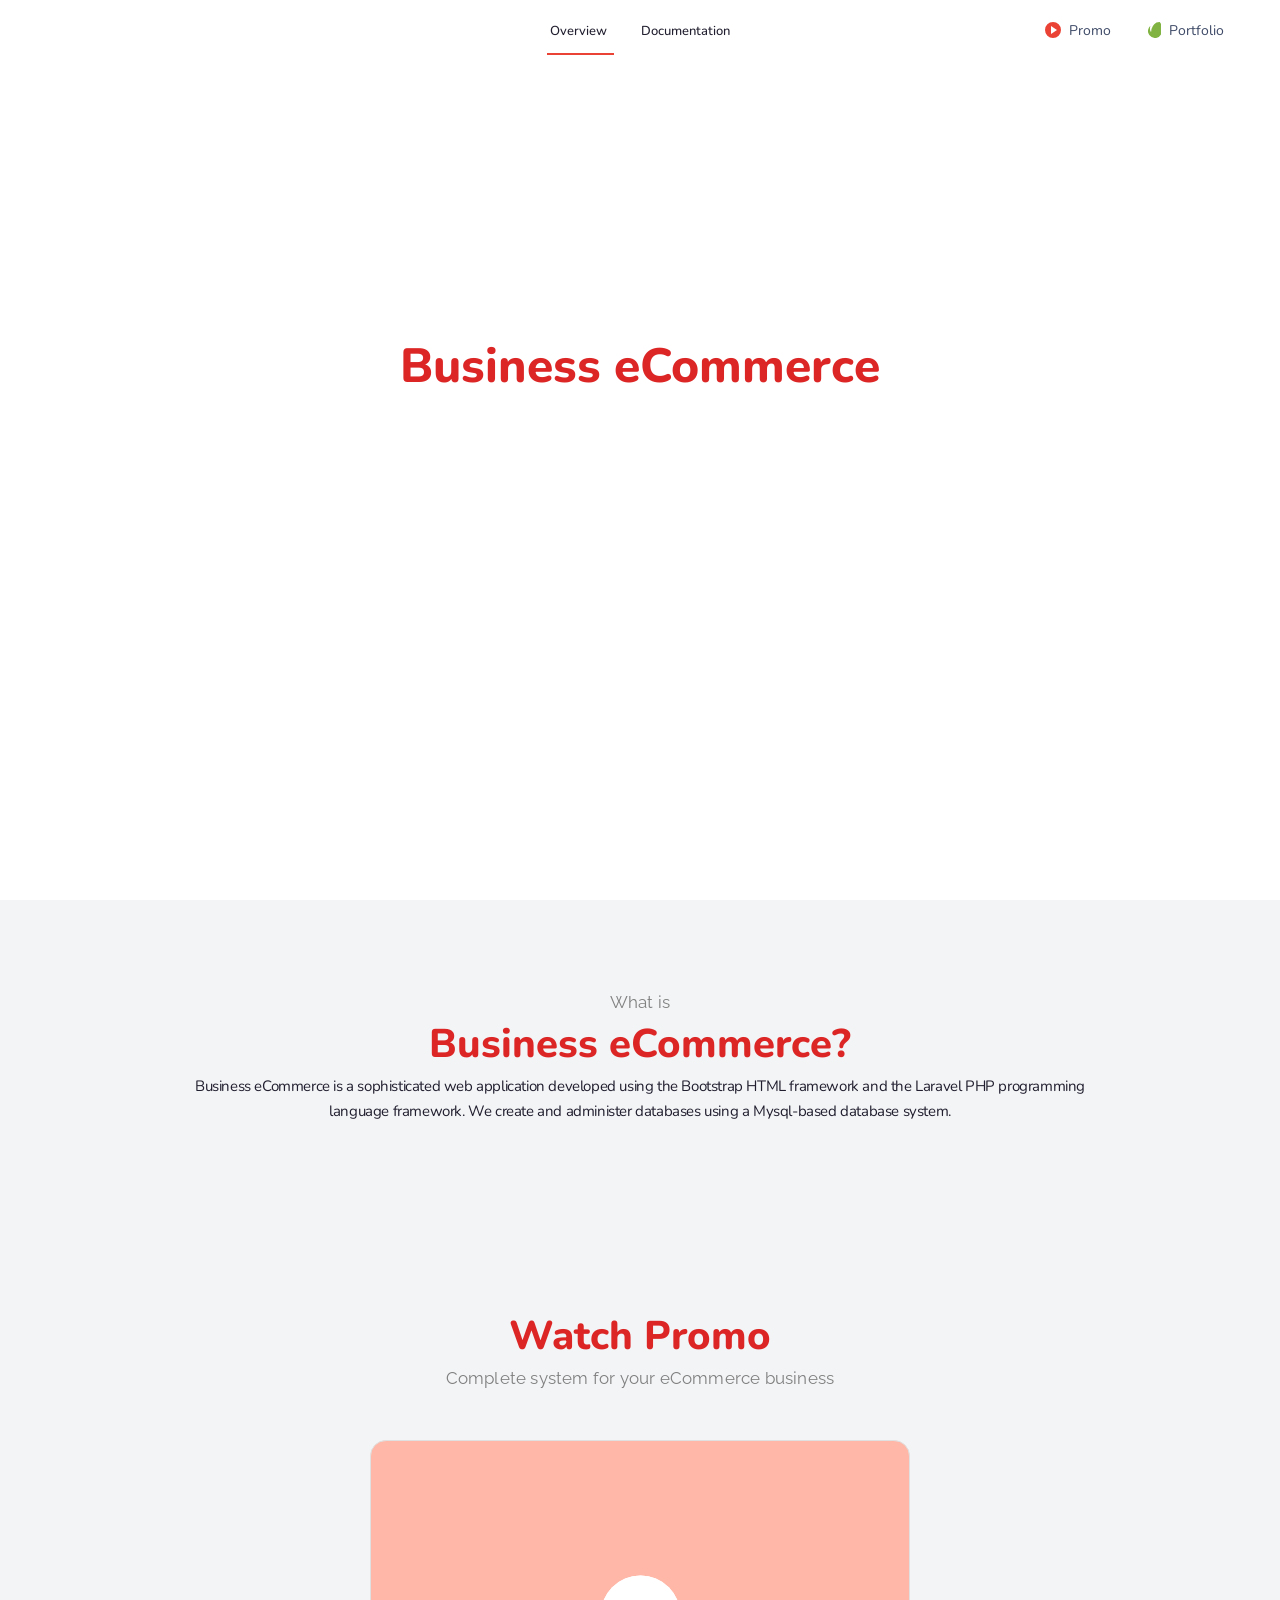
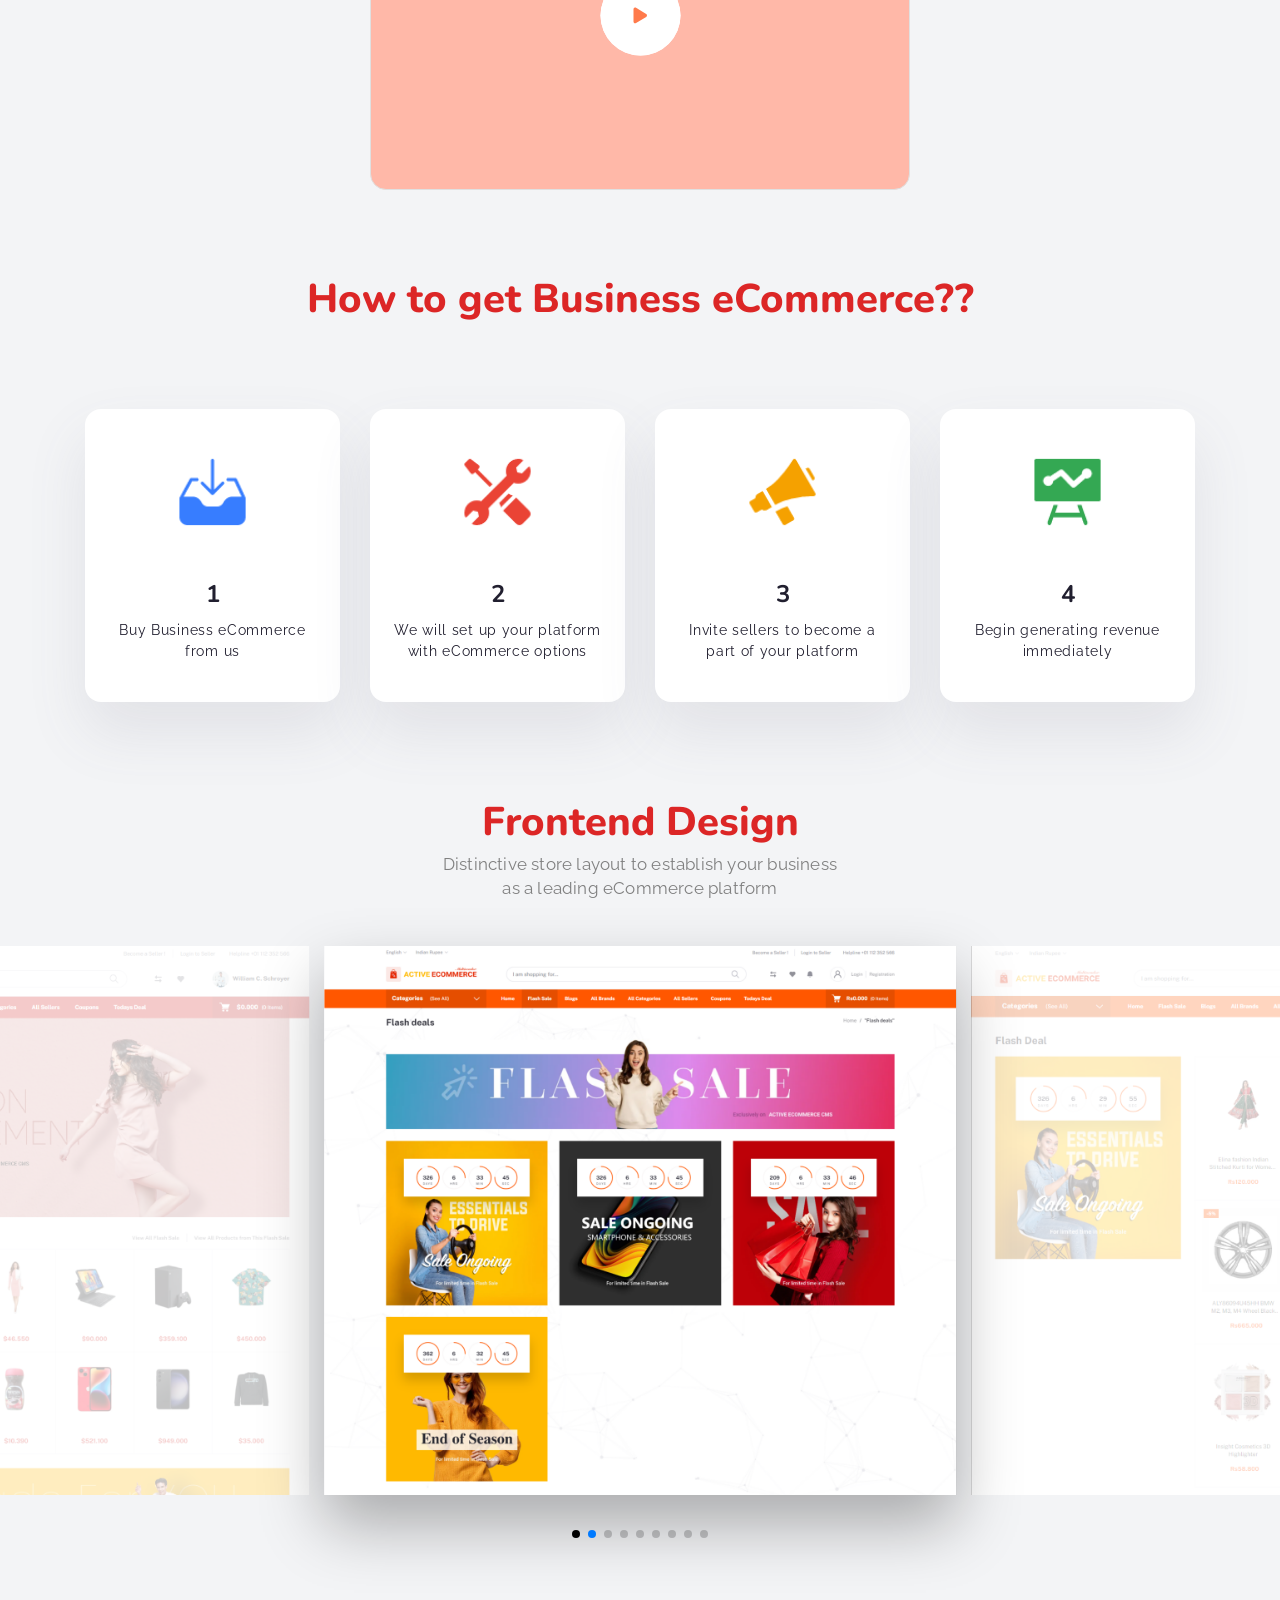
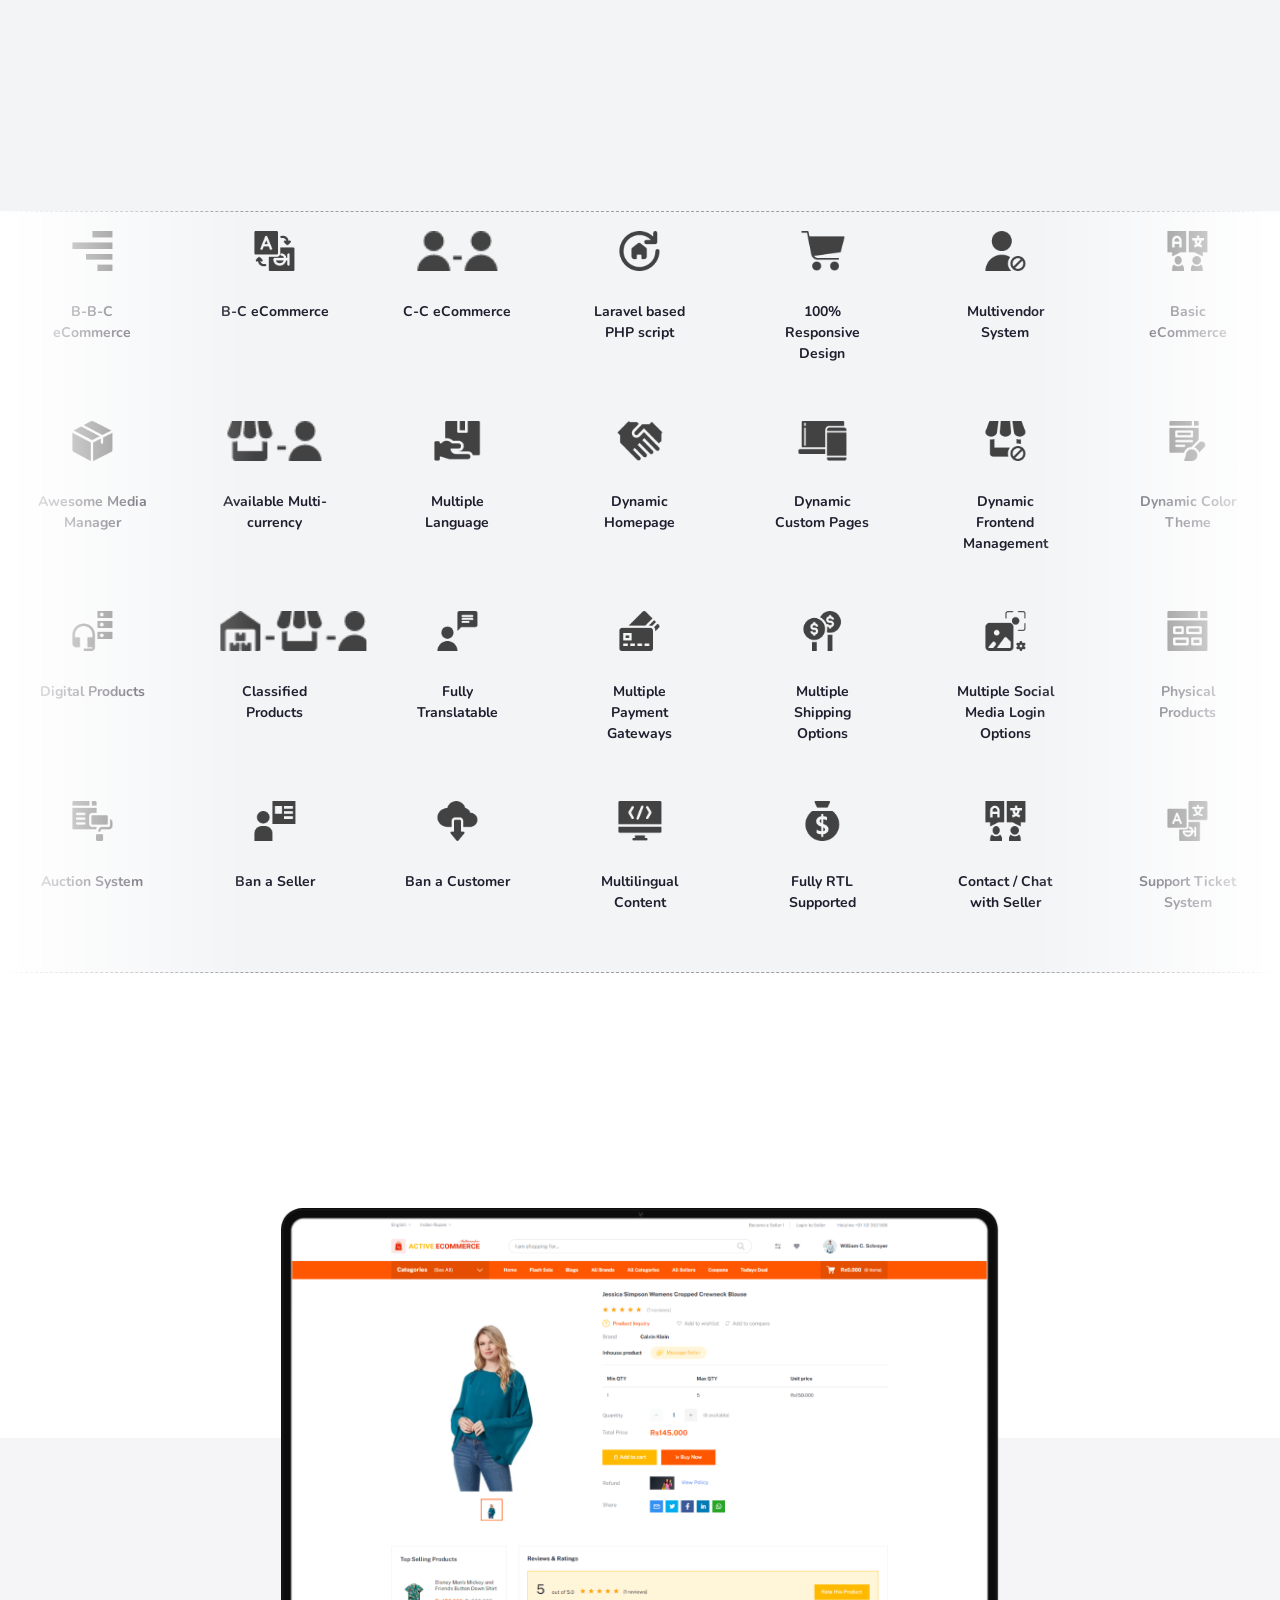
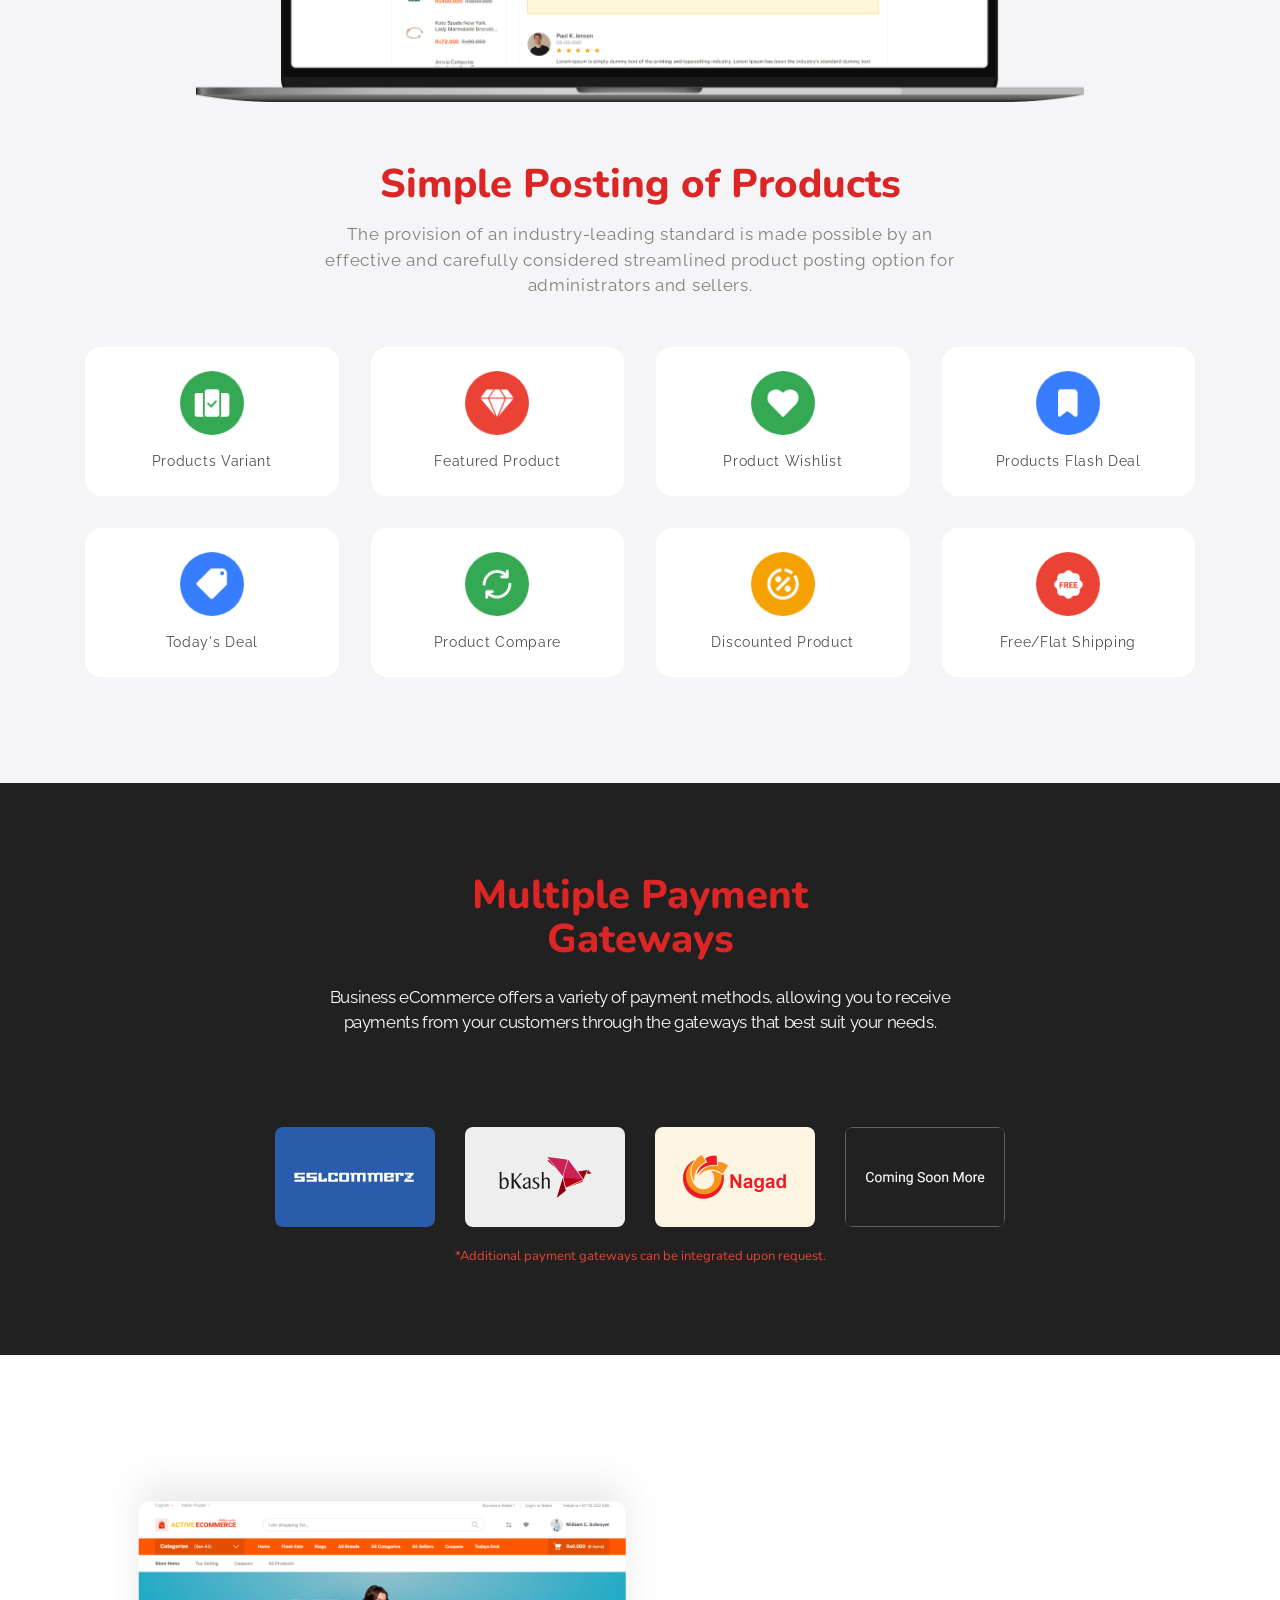
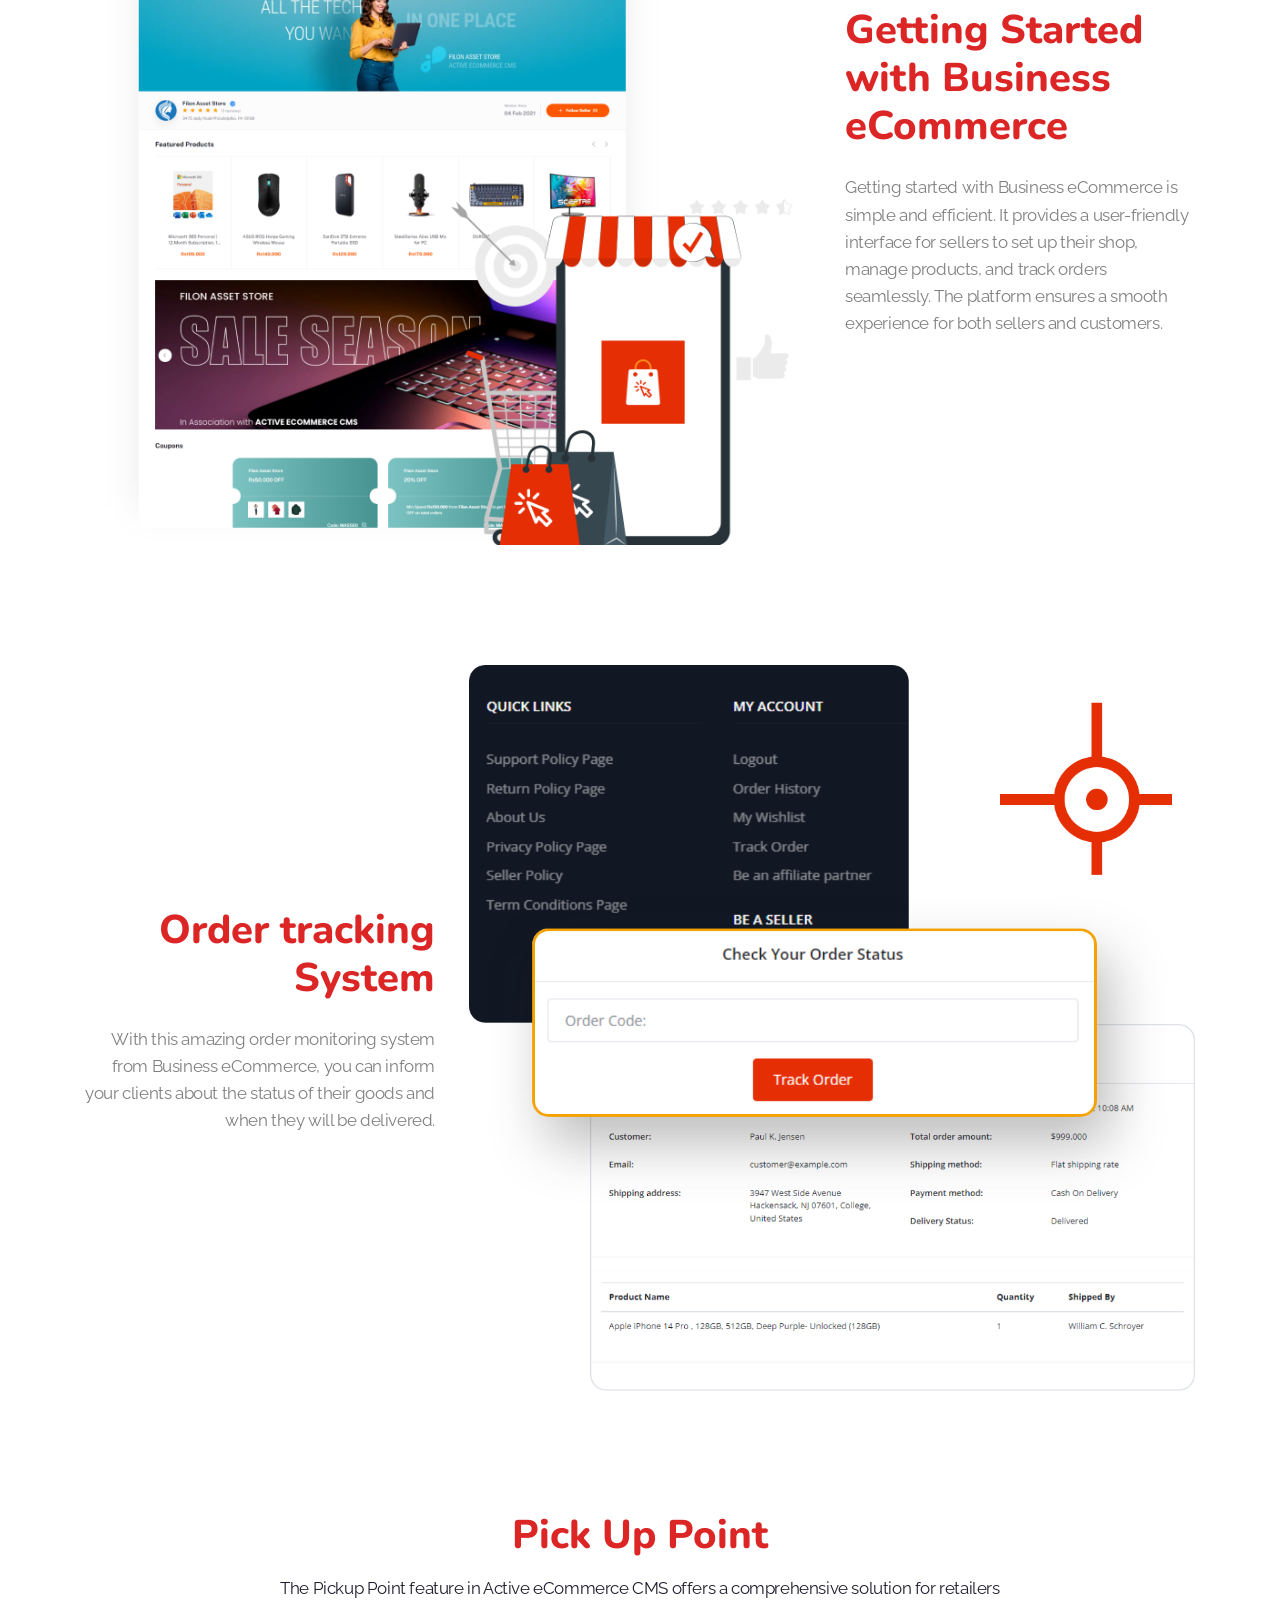
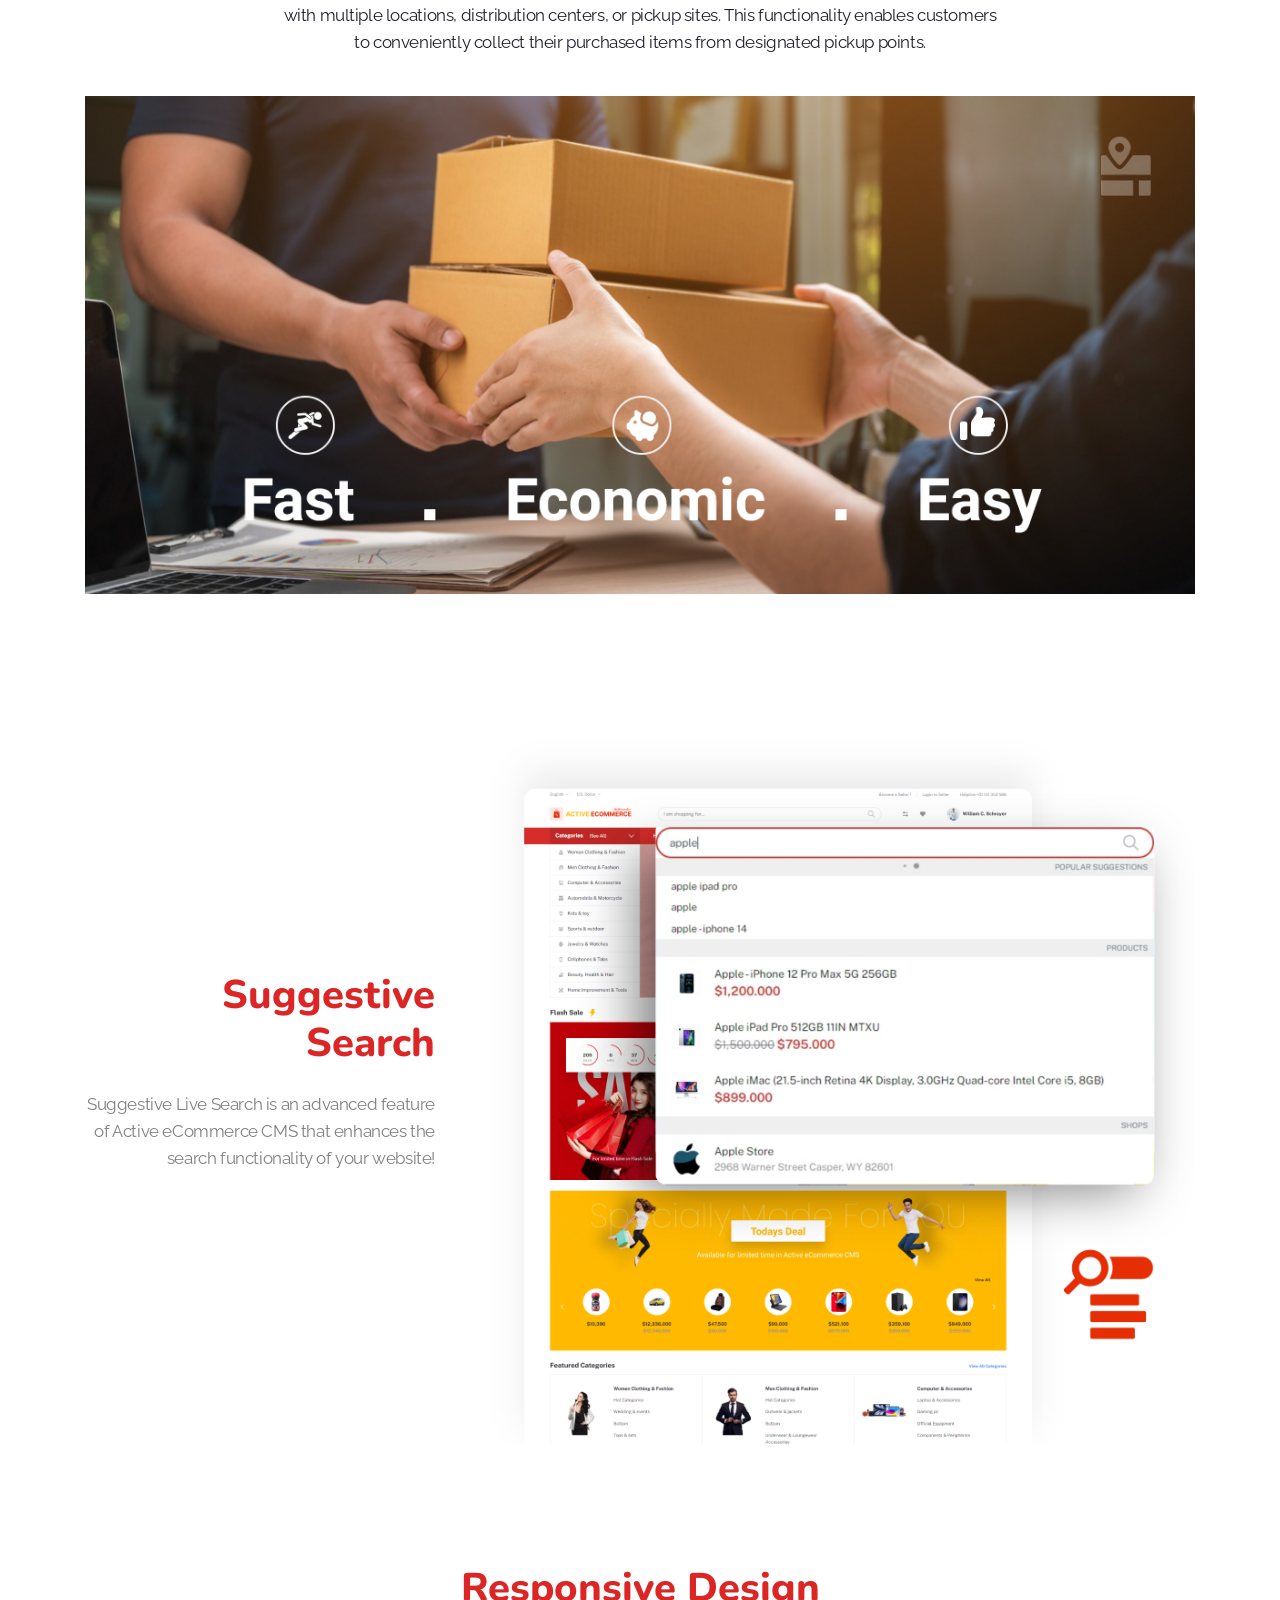
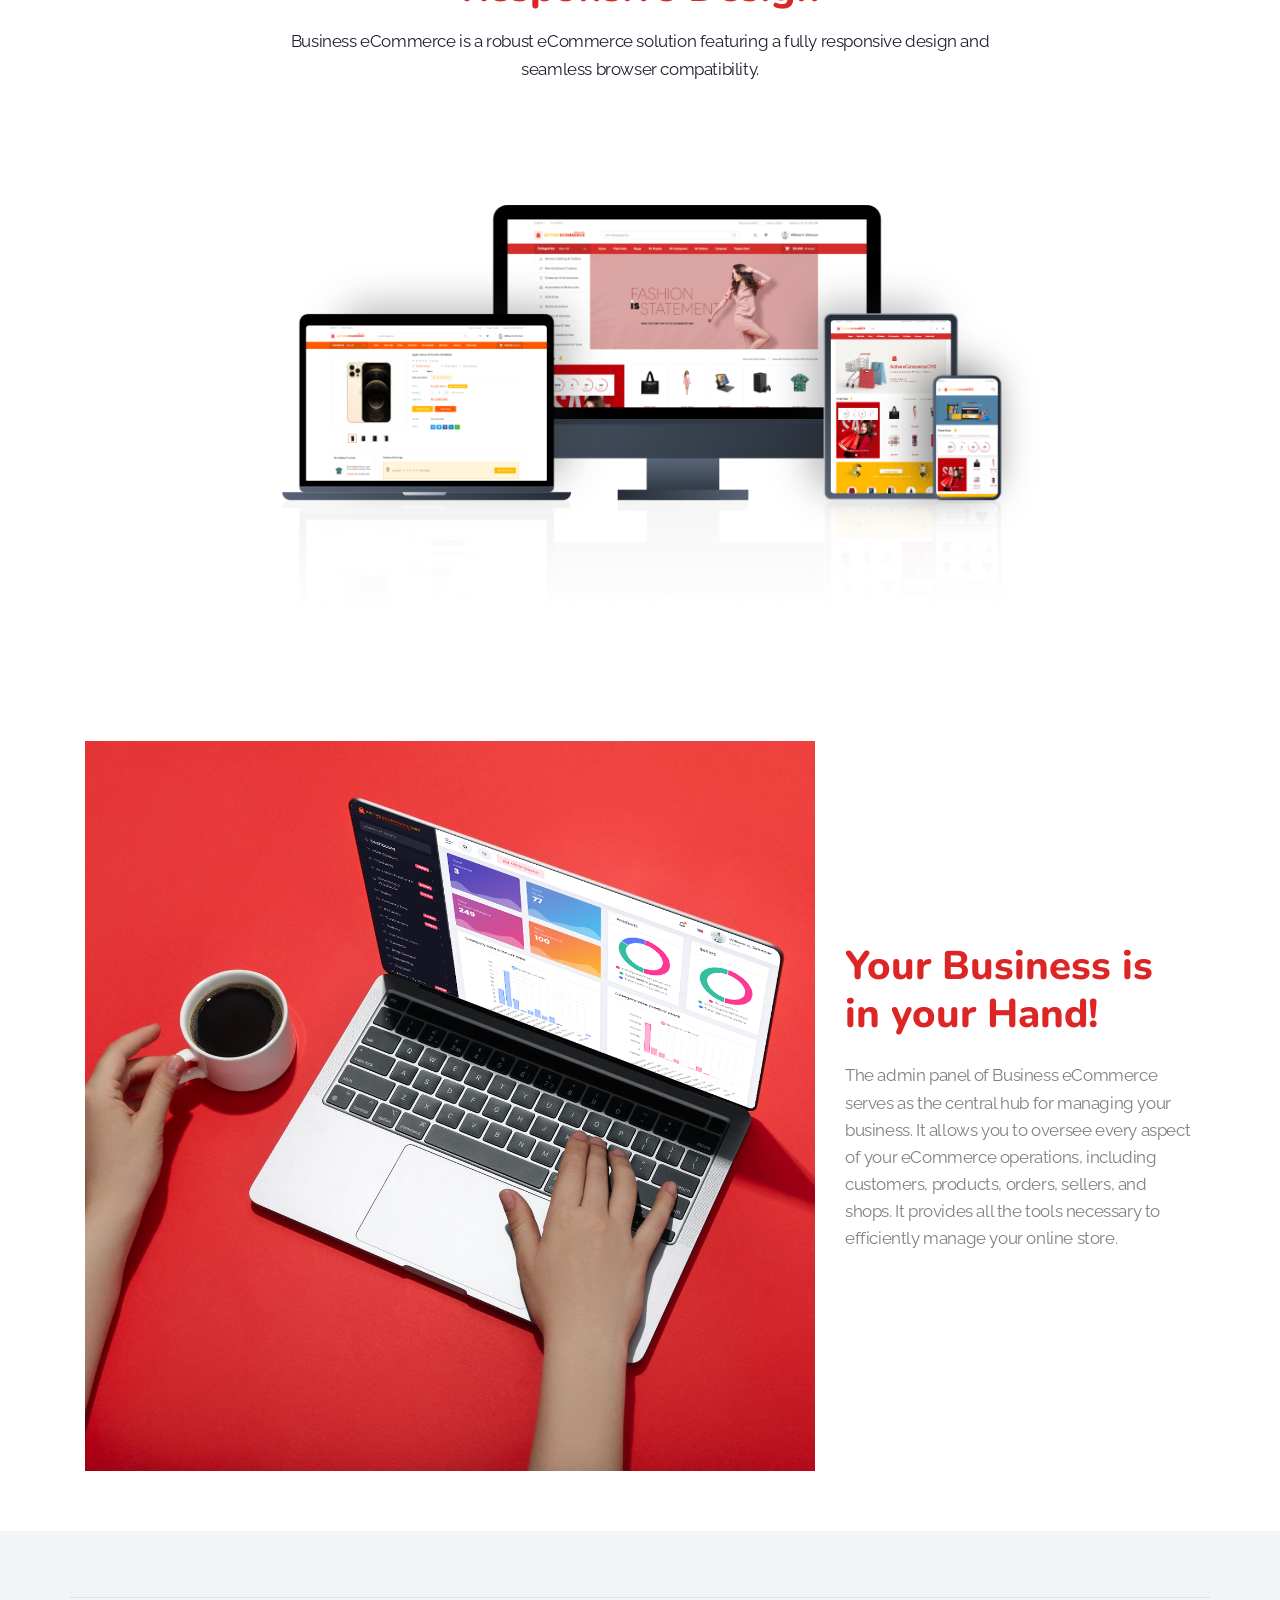
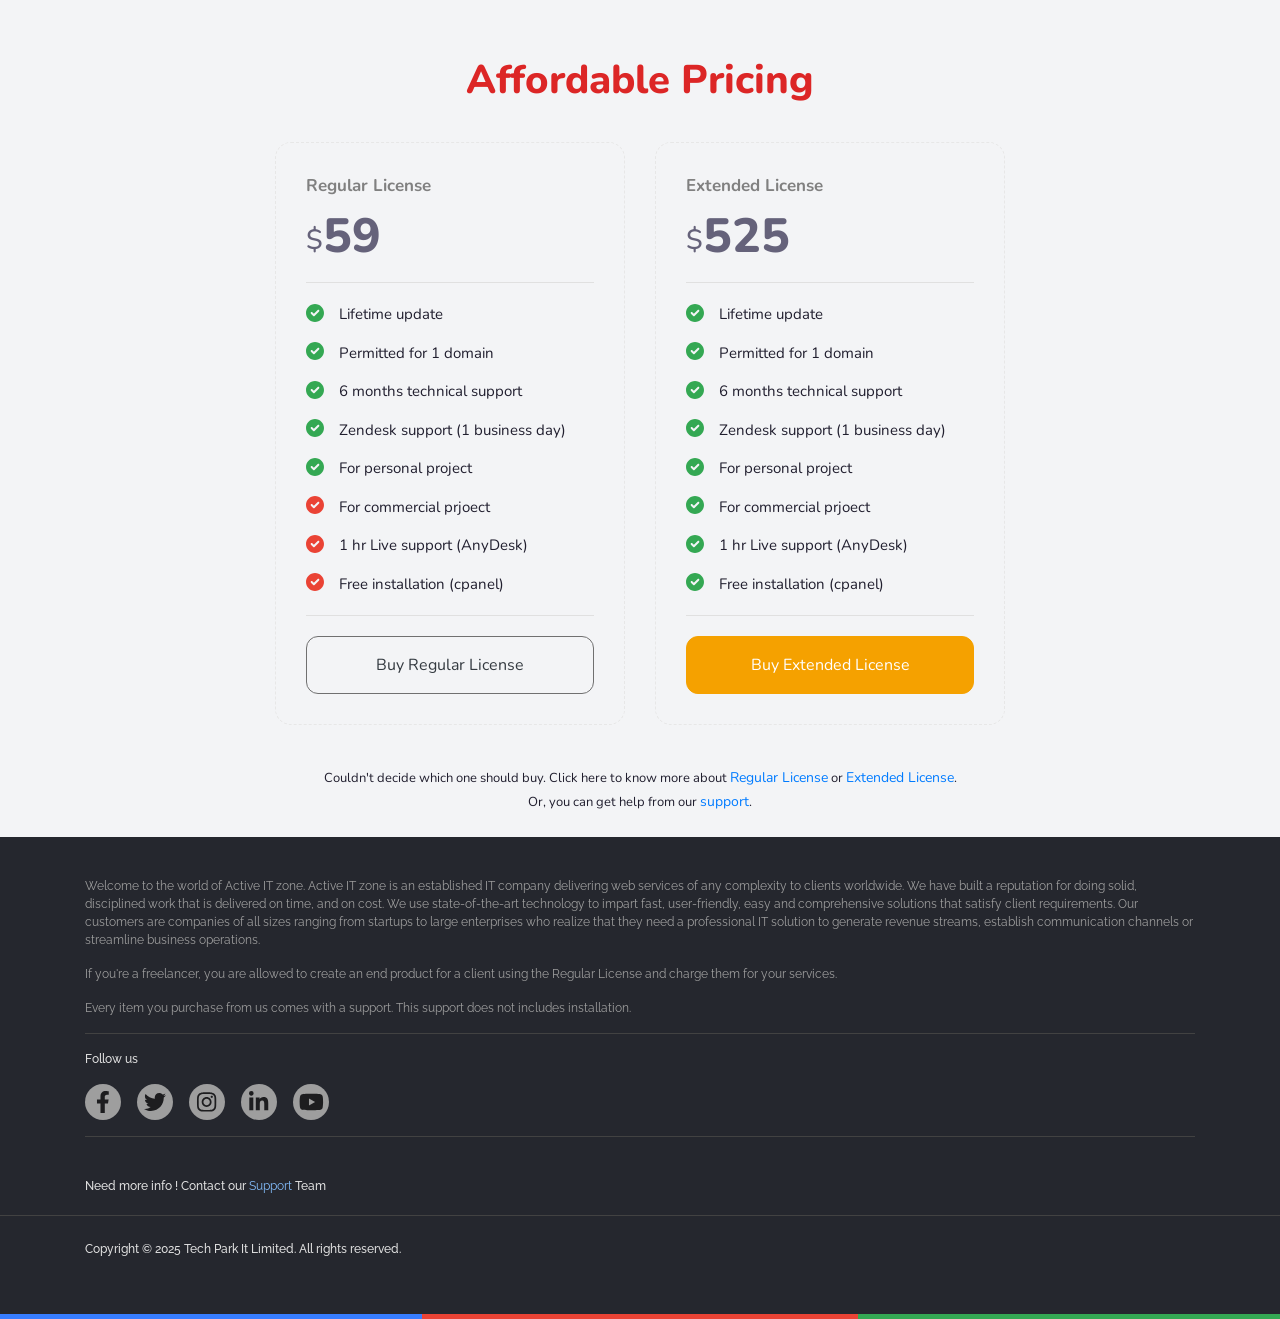
==== index.html @ ca8c9766 "initial setup" ====
<!DOCTYPE html>

<html lang="en" class="fontawesome-i2svg-active fontawesome-i2svg-complete">

<head>
    <meta http-equiv="Content-Type" content="text/html; charset=UTF-8" />

    <meta name="viewport" content="width=device-width, initial-scale=1" />

    <!-- CSRF Token -->
    <meta name="csrf-token" content="WWr9dkhHKT0YdRX4S2LRjfJMiNUWhkfVxGVMyxZu" />

    <title>Tech Park It</title>
    <!--Icon-->
   
    <link rel="icon" href="./assets/cropped-aiz-logo-32x32.png" sizes="32x32" />
    <link rel="icon" href="https://techparkit.org/fabicon.png" sizes="192x192" />
    <link rel="apple-touch-icon" href="https://techparkit.org/fabicon.png" />

    <!-- Fonts -->

   
    <!-- Styles -->
    <link rel="stylesheet" href="./assets/custom.css" />
    <!--Font Awesome-->
    <link rel="stylesheet" href="./assets/fontawesome.min.css" />
    <!--Swiper css-->
    <link rel="stylesheet" href="./assets/swiper-bundle.min.css" />
    <!--Slider css-->
    <link rel="stylesheet" href="./assets/slick.css" />
    <link rel="stylesheet" href="./assets/slick-theme.css" />
    <link rel="stylesheet" href="./assets/3d-slider.css" />
    <!--Animate css-->
    <link rel="stylesheet" href="./assets/animate.css" />
    <!--Bootstrap css-->
    <link rel="stylesheet" href="./assets/bootstrap.min.css" />
    <!--custom css-->
    <link rel="stylesheet" href="./assets/aiz-core.css" />
</head>

<body>
    <div id="app" class="d-flex flex-column min-vh-100" style="overflow-x: hidden">
        <!--Section Header [Start]-->
        <header class="header section-header">
            <!--Nav Content [Start]-->
            <div class="nav-div">
                <nav class="navbar navbar-expand-xl" id="header">
                    <div class="position-relative d-flex justify-content-between flex-grow-1">
                        <!-- Logo -->
                        <div class="d-flex justify-content-between flex-grow-1">
                            <div class="d-flex align-items-center">
                                <a class="navbar-brand" href="https://techparkit.org/">
                                    <img src="https://techparkit.org/frontend/assets/images/tech_park_it_logo/logo_big.png" alt="">
                                </a>
                            </div>
                            <button class="navbar-toggler" type="button" onclick="openNav()"
                                style="border: none !important">
                                <img src="./assets/bar.PNG" alt="" />
                            </button>
                        </div>
                        <!--Nav bar Middle Content-->
                        <div class="collapse navbar-collapse" id="navbarSupportedContent" style="
                            position: absolute;
                            top: 50%;
                            left: 50%;
                            -webkit-transform: translate(-50%, -50%);
                            transform: translate(-50%, -50%);
                            ">
                            <ul class="d-block product-menu mb-0">
                                <li class="d-inline selected">
                                    <a class="text-decoration-none fs-13 fw-500 text-dark"
                                        href="index.html">Overview</a>
                                </li>
        
                                <li class="d-inline">
                                    <a class="text-decoration-none fs-13 fw-500 text-dark"
                                        href="https://activeitzone.com/docs/active-ecommerce-cms">Documentation</a>
                                </li>
                            </ul>
                        </div>
                        <!--Nav bar end Content-->
                        <div class="navbar-end d-none d-xl-flex align-items-center">
                            <div class="navbar-item">
                                <ul class="navbar-nav">
                                    <!-- Profile -->

                                    <!-- Promo -->
                                    <li class="nav-item-right">
                                        <a href="https://www.youtube.com/embed/ZF0MiEyTWgs?si=LxE5G8aOAjYHDqof"
                                            class="nav-link-right promo play-video">
                                            <svg xmlns="http://www.w3.org/2000/svg" width="16" height="16"
                                                viewBox="0 0 16 16">
                                                <path id="Path_3084" data-name="Path 3084"
                                                    d="M8,0a8,8,0,1,0,8,8A8,8,0,0,0,8,0ZM6,4l6,4L6,12Z" fill="#ea4335"
                                                    style="isolation: isolate"></path>
                                            </svg>
                                            <span class="ml-2">Promo</span>
                                        </a>
                                    </li>
                                    <!-- Portfolio -->
                                    <li class="nav-item-right">
                                        <a target="_blank" href="https://techparkit.org/"
                                            class="nav-link-right portfolio">
                                            <svg xmlns="http://www.w3.org/2000/svg" width="13.993" height="16"
                                                viewBox="0 0 13.993 16">
                                                <path id="Path_2" data-name="Path 2"
                                                    d="M934.4,1969.733c-.47-.26-1.814-.1-3.43.4a11.339,11.339,0,0,0-5.377,9.344c-.031.109-.308-.014-.364-.048a6.511,6.511,0,0,1-.428-5.224c.119-.2-.27-.441-.339-.372a7.979,7.979,0,0,0-1.11,1.434,6.957,6.957,0,0,0,12.158,6.767c2.163-3.876.156-11.592-1.112-12.3Z"
                                                    transform="translate(-922.471 -1969.61)" fill="#80b341"
                                                    style="isolation: isolate"></path>
                                            </svg>
                                            <span class="ml-2">Portfolio</span>
                                        </a>
                                    </li>
                                    <!-- Support -->
                                </ul>
                            </div>
                        </div>
                    </div>
                </nav>
                
            </div>
            <!-- Nav Content [End]-->

            <!-- Side Nav [Start]-->
            <div class="sideNavPanel d-xl-none">
                <div class="sideNavContent">
                    <a href="javascript:void(0)" class="closebtn" onclick="closeNav()">×</a>
                    <ul class="navbar-nav mr-auto">
                        <li class="nav-item">
                            <a class="nav-link text-white fs-16 fw-400 play-video"
                                href="https://www.youtube.com/embed/zW6FwRsaxDk">Promo</a>
                        </li>
                        <li class="nav-item">
                            <a class="nav-link text-white fs-16 fw-400" target="_blank"
                                href="https://codecanyon.net/user/activeitzone/portfolio">Portfolio</a>
                        </li>
                        <li class="nav-item">
                            <a class="nav-link text-white fs-16 fw-400" target="_blank"
                                href="http://support.activeitzone.com/?_ga=2.151471801.1428946555.1664702597-663633015.1654070312&amp;_gl=1*a2x1xv*_ga*NjYzNjMzMDE1LjE2NTQwNzAzMTI.*_ga_X1XGT943P9*MTY2NDg2MjI4MS4yNy4xLjE2NjQ4NjM1MTMuMC4wLjA.">Support</a>
                        </li>
                        <li class="nav-item">
                            <a class="nav-link text-white fs-16 fw-400"
                                href="https://activeitzone.com/active-ecommerce-cms#">Profile</a>
                        </li>
                    </ul>
                </div>
            </div>
            <!-- Side Nav [End]-->

           
            <!--Baner Content [Start]-->
            <div class="content" style="
                background-image: url(https://activeitzone.com/uploads/all/MOeCE2OQ9InJUfeMDmhUofrpF31qDASw0VUB4fgU.jpg);
                background-size: cover;
                background-position: center center;
                background-repeat: no-repeat;
            ">
                <div class="baner-content">
                    <h4 class="fs-24 fw-500 wow fadeInDown" style="
                    line-height: 28px;
                    letter-spacing: 0.4px;
                    visibility: visible;
                    animation-name: fadeInDown;
                ">
                        MOST POWERFUL
                    </h4>
                    <h1 class="fs-48 fw-800 wow fadeInLeft" style="
                        text-transform: inherit;
                        line-height: 56px;
                        visibility: visible;
                        animation-name: fadeInLeft;
                        color: #dc2626;
                    ">
                        Business eCommerce
                    </h1>
                    <h3 class="fs-21 fw-500 wow fadeInUp" style="
                        text-transform: inherit;
                        padding-left: 5%;
                        padding-right: 5%;
                        line-height: 1.5;
                        letter-spacing: -0.4px;
                        visibility: visible;
                        animation-name: fadeInUp;
                    ">
                        An effective platform for becoming an eCommerce business owner
                    </h3>
                </div>
                <div class="banner-buttons">
                    <a target="_blank"
                        href="https://demo.activeitzone.com/ecommerce/?_ga=2.212193108.1304149677.1675238184-1713902016.1668489048&amp;_gl=1*1tuqy7p*_ga*MTcxMzkwMjAxNi4xNjY4NDg5MDQ4*_ga_X1XGT943P9*MTY3NTMxMTM5My4xNC4xLjE2NzUzMTM2NzkuMC4wLjA."
                        class="wow fadeInUp my-2 btn btn-outline" data-wow-delay=".3s" style="
                visibility: visible;
                animation-delay: 0.3s;
                animation-name: fadeInUp;
              ">Browse Frontend</a>
                    <a target="_blank"
                        href="https://demo.activeitzone.com/ecommerce/login?_ga=2.212193108.1304149677.1675238184-1713902016.1668489048&amp;_gl=1*1tuqy7p*_ga*MTcxMzkwMjAxNi4xNjY4NDg5MDQ4*_ga_X1XGT943P9*MTY3NTMxMTM5My4xNC4xLjE2NzUzMTM2NzkuMC4wLjA."
                        class="wow fadeInUp my-2 btn btn-outline" data-wow-delay=".3s" style="
                visibility: visible;
                animation-delay: 0.3s;
                animation-name: fadeInUp;
              ">Browse Admin</a>
                </div>
            </div>
            <!--Baner Content [End]-->
        </header>
        <!--Section Header [End]-->

        <main class="">
            <!--Section About [Start]-->
            <div class="section-product_intro" style="background-color: #f3f4f6;">
                <div class="container">
                    <h5 class="fw-400 fs-17 text-dark-regular text-center wow fadeInUp font-family-2" style="
                    line-height: 24px;
                    letter-spacing: 0.2px;
                    visibility: visible;
                    animation-name: fadeInUp;
                ">
                        What is
                    </h5>
                    <h1 class="fw-800 fs-40 text-center wow fadeInUp mt-2" 
                    style="
                        line-height: 44px;
                        letter-spacing: 0px;
                        visibility: visible;
                        color: #dc2626 ;
                        animation-name: fadeInUp;
                    ">
                        Business eCommerce?
                    </h1>
                    <div class="row justify-content-center">
                        <div class="col-md-10">
                            <p class="fw-400 fs-15 text-dark text-center"
                                style="line-height: 25px; letter-spacing: -0.4px">
                                Business eCommerce is a sophisticated web application developed using the Bootstrap HTML framework and the Laravel PHP programming language framework.  We create and administer databases using a Mysql-based database system.
                            </p>
                        </div>
                    </div>
                    <div class="row justify-content-center align-items-center">
                        <div class="col-lg-8 col-md-10">
                            <img src="https://activeitzone.com/uploads/all/MOeCE2OQ9InJUfeMDmhUofrpF31qDASw0VUB4fgU.jpg" alt="" class="w-100" />
                        </div>
                    </div>
                    <div class="watch-promo" style="margin-top: 150px">
                        <h1 class="fw-800 fs-40 text-center wow fadeInUp" style="
                        line-height: 44px;
                        letter-spacing: 0px;
                        visibility: visible;
                        color: #dc2626;
                        animation-name: fadeInUp;
                        ">
                            Watch Promo
                        </h1>
                        <h5 class="fw-400 fs-17 text-dark-regular text-center wow fadeInUp font-family-2" style="
                  line-height: 24px;
                  letter-spacing: 0.2px;
                  visibility: visible;
                  animation-name: fadeInUp;
                ">
                            Complete system for your eCommerce business
                        </h5>
                        <div class="row justify-content-center" style="margin-top: 50px">
                            <div class="col-md-7">
                                <div class="liquid-img-group-img-container w-100">
                                    <div class="liquid-img-group-content content-floated-mid">
                                        <a href="https://www.youtube.com/embed/98A6tCF6Pa0"
                                            class="btn btn-naked btn-promo play-video">
                                            <span>
                                                <span class="btn-icon"><svg class="svg-inline--fa fa-play"
                                                        aria-hidden="true" focusable="false" data-prefix="fas"
                                                        data-icon="play" role="img" xmlns="http://www.w3.org/2000/svg"
                                                        viewBox="0 0 384 512" data-fa-i2svg="">
                                                        <path fill="currentColor"
                                                            d="M361 215C375.3 223.8 384 239.3 384 256C384 272.7 375.3 288.2 361 296.1L73.03 472.1C58.21 482 39.66 482.4 24.52 473.9C9.377 465.4 0 449.4 0 432V80C0 62.64 9.377 46.63 24.52 38.13C39.66 29.64 58.21 29.99 73.03 39.04L361 215z">
                                                        </path>
                                                    </svg><!-- <i class="fa fa-play"></i> Font Awesome fontawesome.com --></span>
                                            </span>
                                        </a>
                                    </div>
                                    <div class="liquid-img-container-inner"></div>
                                </div>
                            </div>
                        </div>
                    </div>
                    <div class="getting-instruction" style="margin-top: 30px">
                        <h1 class="fw-800 fs-40 text-center wow fadeInUp" style="
                        margin: 80px 0px;
                        line-height: 44px;
                        color: #dc2626;
                        visibility: visible;
                        animation-name: fadeInUp;
                        ">
                            How to get Business eCommerce??
                        </h1>
                        <div class="row">
                            <div class="col-lg-3 col-md-6 py-2">
                                <div class="getting-instruction-details text-center p-4">
                                    <img src="./assets/nmQFRDQ49W41tFUZ634Z8PLicxxhavrnOuKmUysX.png" alt=""
                                        class="w-100" />
                                    <p class="fs-24 fw-700 text-dark mt-4 mb-2">1</p>
                                    <p class="fs-14 fw-400 text-dark font-family-2"
                                        style="line-height: 1.5; letter-spacing: 0.7px">
                                        Buy Business eCommerce from us
                                    </p>
                                </div>
                            </div>
                            <div class="col-lg-3 col-md-6 py-2">
                                <div class="getting-instruction-details text-center p-4">
                                    <img src="./assets/qkA7NPgdYVKhpxp3lF6XW1MMkNJFftAEe8xLYwiC.png" alt=""
                                        class="w-100" />
                                    <p class="fs-24 fw-700 text-dark mt-4 mb-2">2</p>
                                    <p class="fs-14 fw-400 text-dark font-family-2"
                                        style="line-height: 1.5; letter-spacing: 0.7px">
                                        We will set up your platform with eCommerce options
                                    </p>
                                </div>
                            </div>
                            <div class="col-lg-3 col-md-6 py-2">
                                <div class="getting-instruction-details text-center p-4">
                                    <img src="./assets/FJkGmCvJMoeXnkNiVMF0VkZZHACHjx0nArMgCMFr.png" alt=""
                                        class="w-100" />
                                    <p class="fs-24 fw-700 text-dark mt-4 mb-2">3</p>
                                    <p class="fs-14 fw-400 text-dark font-family-2"
                                        style="line-height: 1.5; letter-spacing: 0.7px">
                                        Invite sellers to become a part of your platform
                                    </p>
                                </div>
                            </div>
                            <div class="col-lg-3 col-md-6 py-2">
                                <div class="getting-instruction-details text-center p-4">
                                    <img src="./assets/ftEyuWHBNoB79B7KYkDBNEtGY3vfhQKQmecGnnRj.png" alt=""
                                        class="w-100" />
                                    <p class="fs-24 fw-700 text-dark mt-4 mb-2">4</p>
                                    <p class="fs-14 fw-400 text-dark font-family-2"
                                        style="line-height: 1.5; letter-spacing: 0.7px">
                                        Begin generating revenue immediately
                                    </p>
                                </div>
                            </div>
                        </div>
                    </div>
                </div>
            </div>
            <!--Section About [End]-->
            
            <!--Section Frontend Design [Start]-->
            <div class="section-frontend-design" style="background-color: #f3f4f6;">
                <h1 class="fw-800 fs-40 text-center wow fadeInDown" style="
              line-height: 44px;
              letter-spacing: 0px;
              color: #dc2626;
              visibility: visible;
              animation-name: fadeInDown;
            ">
                    Frontend Design
                </h1>
                <div class="row justify-content-center">
                    <div class="col-md-4">
                        <p class="fw-400 fs-17 text-dark-regular text-center wow fadeInUp font-family-2" style="
                  line-height: 24px;
                  letter-spacing: 0.2px;
                  visibility: visible;
                  animation-name: fadeInUp;
                ">
                            Distinctive store layout to establish your business as a leading eCommerce platform
                        </p>
                    </div>
                </div>
                <div class="frontend-design-slider">
                    <!-- Slider main container -->
                    <div class="swiper swiper-initialized swiper-horizontal swiper-pointer-events">
                        <!-- Additional required wrapper -->
                        <div class="swiper-wrapper" id="swiper-wrapper-4191dbb5969f39fa" aria-live="off" style="
                  transition-duration: 1200ms;
                  transform: translate3d(-2400px, 0px, 0px);
                ">
                            <div class="swiper-slide swiper-slide-duplicate" data-swiper-slide-index="7"
                                style="width: 945px; margin-right: 15px" role="group" aria-label="8 / 9">
                                <figure>
                                    <img src="./assets/DL23KKPIAIz5M0Sc9ujUjH3i8RQJK7sx4DjtcI8X.webp" alt="" />
                                </figure>
                            </div>
                            <div class="swiper-slide swiper-slide-duplicate" data-swiper-slide-index="8"
                                style="width: 945px; margin-right: 15px" role="group" aria-label="9 / 9">
                                <figure>
                                    <img src="./assets/hN1ca2V684A95hUizM8rzOWOvQiXURXy7o5od4jF.webp" alt="" />
                                </figure>
                            </div>
                            <!-- Slides -->
                            <div class="swiper-slide swiper-slide-prev" data-swiper-slide-index="0"
                                style="width: 945px; margin-right: 15px" role="group" aria-label="1 / 9">
                                <figure>
                                    <img src="./assets/Tnr4xZfrRxkfrsW5DyK0BxpdBXWYYylmDBsN36t1.webp" alt="" />
                                </figure>
                            </div>
                            <div class="swiper-slide swiper-slide-active" data-swiper-slide-index="1"
                                style="width: 945px; margin-right: 15px" role="group" aria-label="2 / 9">
                                <figure>
                                    <img src="./assets/xmONX2KqXGKnkV1KkCe9HRNrX4jolzgOKrqKCAy7.webp" alt="" />
                                </figure>
                            </div>
                            <div class="swiper-slide swiper-slide-next" data-swiper-slide-index="2"
                                style="width: 945px; margin-right: 15px" role="group" aria-label="3 / 9">
                                <figure>
                                    <img src="./assets/d7QDgucDDhYchrZeqPNFfWZZA299th5MtWJrgqfQ.webp" alt="" />
                                </figure>
                            </div>
                            <div class="swiper-slide" data-swiper-slide-index="3"
                                style="width: 945px; margin-right: 15px" role="group" aria-label="4 / 9">
                                <figure>
                                    <img src="./assets/b2DE2nE0pCZqDDBX3cEvDs3qIJtEQvgLXXODYue3.webp" alt="" />
                                </figure>
                            </div>
                            <div class="swiper-slide" data-swiper-slide-index="4"
                                style="width: 945px; margin-right: 15px" role="group" aria-label="5 / 9">
                                <figure>
                                    <img src="./assets/ocpMo4c1ZRYkk4EJvYj2ckZUiJBDwpkh9jp3rHxG.webp" alt="" />
                                </figure>
                            </div>
                            <div class="swiper-slide" data-swiper-slide-index="5"
                                style="width: 945px; margin-right: 15px" role="group" aria-label="6 / 9">
                                <figure>
                                    <img src="./assets/wSqKlLjpJuHkQUsevVyux7qOOTSJX3Z3mX4NGnga.webp" alt="" />
                                </figure>
                            </div>
                            <div class="swiper-slide" data-swiper-slide-index="6"
                                style="width: 945px; margin-right: 15px" role="group" aria-label="7 / 9">
                                <figure>
                                    <img src="./assets/IrMk8viPVBXLlSPfF53vc6OyY6bgx7S9M1jfDQaC.webp" alt="" />
                                </figure>
                            </div>
                            <div class="swiper-slide" data-swiper-slide-index="7"
                                style="width: 945px; margin-right: 15px" role="group" aria-label="8 / 9">
                                <figure>
                                    <img src="./assets/DL23KKPIAIz5M0Sc9ujUjH3i8RQJK7sx4DjtcI8X.webp" alt="" />
                                </figure>
                            </div>
                            <div class="swiper-slide" data-swiper-slide-index="8"
                                style="width: 945px; margin-right: 15px" role="group" aria-label="9 / 9">
                                <figure>
                                    <img src="./assets/hN1ca2V684A95hUizM8rzOWOvQiXURXy7o5od4jF.webp" alt="" />
                                </figure>
                            </div>
                            <div class="swiper-slide swiper-slide-duplicate swiper-slide-duplicate-prev"
                                data-swiper-slide-index="0" style="width: 945px; margin-right: 15px" role="group"
                                aria-label="1 / 9">
                                <figure>
                                    <img src="./assets/Tnr4xZfrRxkfrsW5DyK0BxpdBXWYYylmDBsN36t1.webp" alt="" />
                                </figure>
                            </div>
                            <div class="swiper-slide swiper-slide-duplicate swiper-slide-duplicate-active"
                                data-swiper-slide-index="1" role="group" aria-label="2 / 9"
                                style="width: 945px; margin-right: 15px">
                                <figure>
                                    <img src="./assets/xmONX2KqXGKnkV1KkCe9HRNrX4jolzgOKrqKCAy7.webp" alt="" />
                                </figure>
                            </div>
                        </div>
                        <div class="swiper-pagination swiper-pagination-clickable swiper-pagination-bullets swiper-pagination-horizontal"
                            style="bottom: -50px !important">
                            <span class="swiper-pagination-bullet" tabindex="0" role="button"
                                aria-label="Go to slide 1"></span><span
                                class="swiper-pagination-bullet swiper-pagination-bullet-active" tabindex="0"
                                role="button" aria-label="Go to slide 2" aria-current="true"></span><span
                                class="swiper-pagination-bullet" tabindex="0" role="button"
                                aria-label="Go to slide 3"></span><span class="swiper-pagination-bullet" tabindex="0"
                                role="button" aria-label="Go to slide 4"></span><span class="swiper-pagination-bullet"
                                tabindex="0" role="button" aria-label="Go to slide 5"></span><span
                                class="swiper-pagination-bullet" tabindex="0" role="button"
                                aria-label="Go to slide 6"></span><span class="swiper-pagination-bullet" tabindex="0"
                                role="button" aria-label="Go to slide 7"></span><span class="swiper-pagination-bullet"
                                tabindex="0" role="button" aria-label="Go to slide 8"></span><span
                                class="swiper-pagination-bullet" tabindex="0" role="button"
                                aria-label="Go to slide 9"></span>
                        </div>
                        <span class="swiper-notification" aria-live="assertive" aria-atomic="true"></span>
                    </div>
                </div>
            </div>
            <!--Section Frontend Design [End]-->

            <!--Section Core Features Design [Strat]-->
            <div class="section-core-features" style="margin-bottom: 465px; background-color: #f3f4f6;" >
                <h1 class="fw-800 fs-40 text-center wow fadeInDown" style="
              line-height: 44px;
              letter-spacing: 0px;
              visibility: visible;
              color: #dc2626;
              animation-name: fadeInDown;
            ">
                    Core Features
                </h1>
                <div class="row justify-content-center">
                    <div class="col-md-4">
                        <p class="fw-400 fs-17 text-dark-regular text-center wow fadeInUp font-family-2" style="
                  line-height: 24px;
                  letter-spacing: 0.2px;
                  visibility: visible;
                  animation-name: fadeInUp;
                ">The standard multivendor system has distinctive features and a beautifully styled UI.
                        </p>
                    </div>
                </div>
                <div class="features">
                    <!-- Slider main container -->
                    <div class="swiper-features swiper-initialized swiper-horizontal swiper-pointer-events">
                        <!-- Additional required wrapper -->
                        <div class="swiper-wrapper" id="swiper-wrapper-03986c65b2a520c9" aria-live="off" style="
                  transform: translate3d(-3806px, 0px, 0px);
                  transition-duration: 0ms;
                ">
                            <div class="swiper-slide swiper-slide-duplicate" data-swiper-slide-index="0"
                                style="width: 271.857px" role="group" aria-label="1 / 7">
                                <div class="slide-box">
                                    <img src="./assets/GKiItyzSxHFYbBWswcg7l45II6cYYgQ50mDQrKfU.png" alt="" />
                                    <p class="fs-14 fw-700 text-center">Basic eCommerce</p>
                                </div>
                                <div class="slide-box">
                                    <img src="./assets/M3aHJprPPZRcdb87jd4HKaxnBfW1tCpdqX2X6zoQ.png" alt="" />
                                    <p class="fs-14 fw-700 text-center">Dynamic Color Theme</p>
                                </div>
                                <div class="slide-box">
                                    <img src="./assets/SeqlPUOsnUkWMOl4CWtgbWnVsouCX3WehtIMRmZO.png" alt="" />
                                    <p class="fs-14 fw-700 text-center">Physical Products</p>
                                </div>
                                <div class="slide-box">
                                    <img src="./assets/s8HBEuMwXevXBCqyescMQ6PrxcQ0Udibh1tWywBW.png" alt="" />
                                    <p class="fs-14 fw-700 text-center">
                                        Support Ticket System
                                    </p>
                                </div>
                            </div>
                            <div class="swiper-slide swiper-slide-duplicate" data-swiper-slide-index="1"
                                style="width: 271.857px" role="group" aria-label="2 / 7">
                                <div class="slide-box">
                                    <img src="./assets/UzteazvsQ9ne4ptaSfYuoHyTOsnLTjLL08uA3WBp.png" alt="" />
                                    <p class="fs-14 fw-700 text-center">B-B-C eCommerce</p>
                                </div>
                                <div class="slide-box">
                                    <img src="./assets/FY3iSYf9c3PDjvGrtSv5fQYgRIvbC7rUIPacT4XI.png" alt="" />
                                    <p class="fs-14 fw-700 text-center">
                                        Awesome Media Manager
                                    </p>
                                </div>
                                <div class="slide-box">
                                    <img src="./assets/WYaTBoK7yo6sk0HWaj2vbdLzBJ6HHuG4bOFs8DZR.png" alt="" />
                                    <p class="fs-14 fw-700 text-center">Digital Products</p>
                                </div>
                                <div class="slide-box">
                                    <img src="./assets/mibPF4n1ePYRErG1BykRHQihEh29pkVCEmGMl4aA.png" alt="" />
                                    <p class="fs-14 fw-700 text-center">Auction System</p>
                                </div>
                            </div>
                            <div class="swiper-slide swiper-slide-duplicate" data-swiper-slide-index="2"
                                style="width: 271.857px" role="group" aria-label="3 / 7">
                                <div class="slide-box">
                                    <img src="./assets/ZJPKDhon1gfMvpJWoDt2XXbptwDiJVBXq7emLBWu.png" alt="" />
                                    <p class="fs-14 fw-700 text-center">B-C eCommerce</p>
                                </div>
                                <div class="slide-box">
                                    <img src="./assets/s7kCbmF6Jcd01N0Lg4PsxXlGTMnKlELMXw1ubK4J.png" alt="" />
                                    <p class="fs-14 fw-700 text-center">
                                        Available Multi-currency
                                    </p>
                                </div>
                                <div class="slide-box">
                                    <img src="./assets/szuC4dWrYcs7RfXvVDhrC0ZZJGbHQBtG4Ido8Pj2.png" alt="" />
                                    <p class="fs-14 fw-700 text-center">Classified Products</p>
                                </div>
                                <div class="slide-box">
                                    <img src="./assets/y9Bd5jlxnF8w1hM73XFFfqb2qNmnLA4NsMuUIWdS.png" alt="" />
                                    <p class="fs-14 fw-700 text-center">Ban a Seller</p>
                                </div>
                            </div>
                            <div class="swiper-slide swiper-slide-duplicate" data-swiper-slide-index="3"
                                style="width: 271.857px" role="group" aria-label="4 / 7">
                                <div class="slide-box">
                                    <img src="./assets/IZnofnRmmaARA8IRtwntWRJi700looK0h0Q2TT6w.png" alt="" />
                                    <p class="fs-14 fw-700 text-center">C-C eCommerce</p>
                                </div>
                                <div class="slide-box">
                                    <img src="./assets/H0k8NfER3KXPeLqdanJfUSlvEi2odpiUwcKzoRqj.png" alt="" />
                                    <p class="fs-14 fw-700 text-center">Multiple Language</p>
                                </div>
                                <div class="slide-box">
                                    <img src="./assets/73o9N9OMbSQcGgpu1to2CJ24vsdrndo2CnBxxXgR.png" alt="" />
                                    <p class="fs-14 fw-700 text-center">Fully Translatable</p>
                                </div>
                                <div class="slide-box">
                                    <img src="./assets/2NiCFBPml90oTAPS4MScE1nl021maORZcTjYpNSP.png" alt="" />
                                    <p class="fs-14 fw-700 text-center">Ban a Customer</p>
                                </div>
                            </div>
                            <div class="swiper-slide swiper-slide-duplicate" data-swiper-slide-index="4"
                                style="width: 271.857px" role="group" aria-label="5 / 7">
                                <div class="slide-box">
                                    <img src="./assets/l1Rn3YLb0R7hebcjnm0ZRn5q4Kc4tpNRFQrBLLUH.png" alt="" />
                                    <p class="fs-14 fw-700 text-center">
                                        Laravel based PHP script
                                    </p>
                                </div>
                                <div class="slide-box">
                                    <img src="./assets/0sLwSVRJ0TaqIU8pfVF0umBYilcRe36OQ8f9bOic.png" alt="" />
                                    <p class="fs-14 fw-700 text-center">Dynamic Homepage</p>
                                </div>
                                <div class="slide-box">
                                    <img src="./assets/o4HGVfIg7jFW8MYdDugfnQprWofxlhveToTWTZi2.png" alt="" />
                                    <p class="fs-14 fw-700 text-center">
                                        Multiple Payment Gateways
                                    </p>
                                </div>
                                <div class="slide-box">
                                    <img src="./assets/npiQnfF4CpOdrm2F3EnrTrvBZlhr7WVJc6xxbEkd.png" alt="" />
                                    <p class="fs-14 fw-700 text-center">Multilingual Content</p>
                                </div>
                            </div>
                            <div class="swiper-slide swiper-slide-duplicate" data-swiper-slide-index="5"
                                style="width: 271.857px" role="group" aria-label="6 / 7">
                                <div class="slide-box">
                                    <img src="./assets/vecNKLN35jxsi883EK7T2W3AqhBG5L2NdH8OFjvd.png" alt="" />
                                    <p class="fs-14 fw-700 text-center">
                                        100% Responsive Design
                                    </p>
                                </div>
                                <div class="slide-box">
                                    <img src="./assets/nSHDGKSGh0bGmgHosrPkd5wlqrOWlTmwHWwS08aE.png" alt="" />
                                    <p class="fs-14 fw-700 text-center">Dynamic Custom Pages</p>
                                </div>
                                <div class="slide-box">
                                    <img src="./assets/97TgHja8ducRi2xMrrT6rnvJcs2suNGc1eGKNZZh.png" alt="" />
                                    <p class="fs-14 fw-700 text-center">
                                        Multiple Shipping Options
                                    </p>
                                </div>
                                <div class="slide-box">
                                    <img src="./assets/ljKDgCXBhnpL6zYbXVgRnsuAnOqHIGAztR8WblKN.png" alt="" />
                                    <p class="fs-14 fw-700 text-center">Fully RTL Supported</p>
                                </div>
                            </div>
                            <div class="swiper-slide swiper-slide-duplicate swiper-slide-duplicate-prev"
                                data-swiper-slide-index="6" style="width: 271.857px" role="group" aria-label="7 / 7">
                                <div class="slide-box">
                                    <img src="./assets/IaIPzFea0ttyZNyc701O8RxPqfrlnm1FBu4XN8QJ.png" alt="" />
                                    <p class="fs-14 fw-700 text-center">Multivendor System</p>
                                </div>
                                <div class="slide-box">
                                    <img src="./assets/hJ8fKpX3ExAZjLxXfl3Spq2C27ROrIkX4UrKhCjt.png" alt="" />
                                    <p class="fs-14 fw-700 text-center">
                                        Dynamic Frontend Management
                                    </p>
                                </div>
                                <div class="slide-box">
                                    <img src="./assets/foSrXPsMZNYwXp0JaQ9Jyl9ZLGa1hK5Bw6vdRBSn.png" alt="" />
                                    <p class="fs-14 fw-700 text-center">
                                        Multiple Social Media Login Options
                                    </p>
                                </div>
                                <div class="slide-box">
                                    <img src="./assets/GKiItyzSxHFYbBWswcg7l45II6cYYgQ50mDQrKfU.png" alt="" />
                                    <p class="fs-14 fw-700 text-center">
                                        Contact / Chat with Seller
                                    </p>
                                </div>
                            </div>
                            <!-- Slides [Start]-->
                            <div class="swiper-slide swiper-slide-duplicate-active" data-swiper-slide-index="0"
                                style="width: 271.857px" role="group" aria-label="1 / 7">
                                <div class="slide-box">
                                    <img src="./assets/GKiItyzSxHFYbBWswcg7l45II6cYYgQ50mDQrKfU.png" alt="" />
                                    <p class="fs-14 fw-700 text-center">Basic eCommerce</p>
                                </div>
                                <div class="slide-box">
                                    <img src="./assets/M3aHJprPPZRcdb87jd4HKaxnBfW1tCpdqX2X6zoQ.png" alt="" />
                                    <p class="fs-14 fw-700 text-center">Dynamic Color Theme</p>
                                </div>
                                <div class="slide-box">
                                    <img src="./assets/SeqlPUOsnUkWMOl4CWtgbWnVsouCX3WehtIMRmZO.png" alt="" />
                                    <p class="fs-14 fw-700 text-center">Physical Products</p>
                                </div>
                                <div class="slide-box">
                                    <img src="./assets/s8HBEuMwXevXBCqyescMQ6PrxcQ0Udibh1tWywBW.png" alt="" />
                                    <p class="fs-14 fw-700 text-center">
                                        Support Ticket System
                                    </p>
                                </div>
                            </div>
                            <div class="swiper-slide swiper-slide-duplicate-next" data-swiper-slide-index="1"
                                style="width: 271.857px" role="group" aria-label="2 / 7">
                                <div class="slide-box">
                                    <img src="./assets/UzteazvsQ9ne4ptaSfYuoHyTOsnLTjLL08uA3WBp.png" alt="" />
                                    <p class="fs-14 fw-700 text-center">B-B-C eCommerce</p>
                                </div>
                                <div class="slide-box">
                                    <img src="./assets/FY3iSYf9c3PDjvGrtSv5fQYgRIvbC7rUIPacT4XI.png" alt="" />
                                    <p class="fs-14 fw-700 text-center">
                                        Awesome Media Manager
                                    </p>
                                </div>
                                <div class="slide-box">
                                    <img src="./assets/WYaTBoK7yo6sk0HWaj2vbdLzBJ6HHuG4bOFs8DZR.png" alt="" />
                                    <p class="fs-14 fw-700 text-center">Digital Products</p>
                                </div>
                                <div class="slide-box">
                                    <img src="./assets/mibPF4n1ePYRErG1BykRHQihEh29pkVCEmGMl4aA.png" alt="" />
                                    <p class="fs-14 fw-700 text-center">Auction System</p>
                                </div>
                            </div>
                            <div class="swiper-slide" data-swiper-slide-index="2" style="width: 271.857px" role="group"
                                aria-label="3 / 7">
                                <div class="slide-box">
                                    <img src="./assets/ZJPKDhon1gfMvpJWoDt2XXbptwDiJVBXq7emLBWu.png" alt="" />
                                    <p class="fs-14 fw-700 text-center">B-C eCommerce</p>
                                </div>
                                <div class="slide-box">
                                    <img src="./assets/s7kCbmF6Jcd01N0Lg4PsxXlGTMnKlELMXw1ubK4J.png" alt="" />
                                    <p class="fs-14 fw-700 text-center">
                                        Available Multi-currency
                                    </p>
                                </div>
                                <div class="slide-box">
                                    <img src="./assets/szuC4dWrYcs7RfXvVDhrC0ZZJGbHQBtG4Ido8Pj2.png" alt="" />
                                    <p class="fs-14 fw-700 text-center">Classified Products</p>
                                </div>
                                <div class="slide-box">
                                    <img src="./assets/y9Bd5jlxnF8w1hM73XFFfqb2qNmnLA4NsMuUIWdS.png" alt="" />
                                    <p class="fs-14 fw-700 text-center">Ban a Seller</p>
                                </div>
                            </div>
                            <div class="swiper-slide" data-swiper-slide-index="3" style="width: 271.857px" role="group"
                                aria-label="4 / 7">
                                <div class="slide-box">
                                    <img src="./assets/IZnofnRmmaARA8IRtwntWRJi700looK0h0Q2TT6w.png" alt="" />
                                    <p class="fs-14 fw-700 text-center">C-C eCommerce</p>
                                </div>
                                <div class="slide-box">
                                    <img src="./assets/H0k8NfER3KXPeLqdanJfUSlvEi2odpiUwcKzoRqj.png" alt="" />
                                    <p class="fs-14 fw-700 text-center">Multiple Language</p>
                                </div>
                                <div class="slide-box">
                                    <img src="./assets/73o9N9OMbSQcGgpu1to2CJ24vsdrndo2CnBxxXgR.png" alt="" />
                                    <p class="fs-14 fw-700 text-center">Fully Translatable</p>
                                </div>
                                <div class="slide-box">
                                    <img src="./assets/2NiCFBPml90oTAPS4MScE1nl021maORZcTjYpNSP.png" alt="" />
                                    <p class="fs-14 fw-700 text-center">Ban a Customer</p>
                                </div>
                            </div>
                            <div class="swiper-slide" data-swiper-slide-index="4" style="width: 271.857px" role="group"
                                aria-label="5 / 7">
                                <div class="slide-box">
                                    <img src="./assets/l1Rn3YLb0R7hebcjnm0ZRn5q4Kc4tpNRFQrBLLUH.png" alt="" />
                                    <p class="fs-14 fw-700 text-center">
                                        Laravel based PHP script
                                    </p>
                                </div>
                                <div class="slide-box">
                                    <img src="./assets/0sLwSVRJ0TaqIU8pfVF0umBYilcRe36OQ8f9bOic.png" alt="" />
                                    <p class="fs-14 fw-700 text-center">Dynamic Homepage</p>
                                </div>
                                <div class="slide-box">
                                    <img src="./assets/o4HGVfIg7jFW8MYdDugfnQprWofxlhveToTWTZi2.png" alt="" />
                                    <p class="fs-14 fw-700 text-center">
                                        Multiple Payment Gateways
                                    </p>
                                </div>
                                <div class="slide-box">
                                    <img src="./assets/npiQnfF4CpOdrm2F3EnrTrvBZlhr7WVJc6xxbEkd.png" alt="" />
                                    <p class="fs-14 fw-700 text-center">Multilingual Content</p>
                                </div>
                            </div>
                            <div class="swiper-slide" data-swiper-slide-index="5" style="width: 271.857px" role="group"
                                aria-label="6 / 7">
                                <div class="slide-box">
                                    <img src="./assets/vecNKLN35jxsi883EK7T2W3AqhBG5L2NdH8OFjvd.png" alt="" />
                                    <p class="fs-14 fw-700 text-center">
                                        100% Responsive Design
                                    </p>
                                </div>
                                <div class="slide-box">
                                    <img src="./assets/nSHDGKSGh0bGmgHosrPkd5wlqrOWlTmwHWwS08aE.png" alt="" />
                                    <p class="fs-14 fw-700 text-center">Dynamic Custom Pages</p>
                                </div>
                                <div class="slide-box">
                                    <img src="./assets/97TgHja8ducRi2xMrrT6rnvJcs2suNGc1eGKNZZh.png" alt="" />
                                    <p class="fs-14 fw-700 text-center">
                                        Multiple Shipping Options
                                    </p>
                                </div>
                                <div class="slide-box">
                                    <img src="./assets/ljKDgCXBhnpL6zYbXVgRnsuAnOqHIGAztR8WblKN.png" alt="" />
                                    <p class="fs-14 fw-700 text-center">Fully RTL Supported</p>
                                </div>
                            </div>
                            <div class="swiper-slide swiper-slide-prev" data-swiper-slide-index="6"
                                style="width: 271.857px" role="group" aria-label="7 / 7">
                                <div class="slide-box">
                                    <img src="./assets/IaIPzFea0ttyZNyc701O8RxPqfrlnm1FBu4XN8QJ.png" alt="" />
                                    <p class="fs-14 fw-700 text-center">Multivendor System</p>
                                </div>
                                <div class="slide-box">
                                    <img src="./assets/hJ8fKpX3ExAZjLxXfl3Spq2C27ROrIkX4UrKhCjt.png" alt="" />
                                    <p class="fs-14 fw-700 text-center">
                                        Dynamic Frontend Management
                                    </p>
                                </div>
                                <div class="slide-box">
                                    <img src="./assets/foSrXPsMZNYwXp0JaQ9Jyl9ZLGa1hK5Bw6vdRBSn.png" alt="" />
                                    <p class="fs-14 fw-700 text-center">
                                        Multiple Social Media Login Options
                                    </p>
                                </div>
                                <div class="slide-box">
                                    <img src="./assets/GKiItyzSxHFYbBWswcg7l45II6cYYgQ50mDQrKfU.png" alt="" />
                                    <p class="fs-14 fw-700 text-center">
                                        Contact / Chat with Seller
                                    </p>
                                </div>
                            </div>
                            <!-- Slides [End]-->
                            <div class="swiper-slide swiper-slide-duplicate swiper-slide-active"
                                data-swiper-slide-index="0" style="width: 271.857px" role="group" aria-label="1 / 7">
                                <div class="slide-box">
                                    <img src="./assets/GKiItyzSxHFYbBWswcg7l45II6cYYgQ50mDQrKfU.png" alt="" />
                                    <p class="fs-14 fw-700 text-center">Basic eCommerce</p>
                                </div>
                                <div class="slide-box">
                                    <img src="./assets/M3aHJprPPZRcdb87jd4HKaxnBfW1tCpdqX2X6zoQ.png" alt="" />
                                    <p class="fs-14 fw-700 text-center">Dynamic Color Theme</p>
                                </div>
                                <div class="slide-box">
                                    <img src="./assets/SeqlPUOsnUkWMOl4CWtgbWnVsouCX3WehtIMRmZO.png" alt="" />
                                    <p class="fs-14 fw-700 text-center">Physical Products</p>
                                </div>
                                <div class="slide-box">
                                    <img src="./assets/s8HBEuMwXevXBCqyescMQ6PrxcQ0Udibh1tWywBW.png" alt="" />
                                    <p class="fs-14 fw-700 text-center">
                                        Support Ticket System
                                    </p>
                                </div>
                            </div>
                            <div class="swiper-slide swiper-slide-duplicate swiper-slide-next"
                                data-swiper-slide-index="1" style="width: 271.857px" role="group" aria-label="2 / 7">
                                <div class="slide-box">
                                    <img src="./assets/UzteazvsQ9ne4ptaSfYuoHyTOsnLTjLL08uA3WBp.png" alt="" />
                                    <p class="fs-14 fw-700 text-center">B-B-C eCommerce</p>
                                </div>
                                <div class="slide-box">
                                    <img src="./assets/FY3iSYf9c3PDjvGrtSv5fQYgRIvbC7rUIPacT4XI.png" alt="" />
                                    <p class="fs-14 fw-700 text-center">
                                        Awesome Media Manager
                                    </p>
                                </div>
                                <div class="slide-box">
                                    <img src="./assets/WYaTBoK7yo6sk0HWaj2vbdLzBJ6HHuG4bOFs8DZR.png" alt="" />
                                    <p class="fs-14 fw-700 text-center">Digital Products</p>
                                </div>
                                <div class="slide-box">
                                    <img src="./assets/mibPF4n1ePYRErG1BykRHQihEh29pkVCEmGMl4aA.png" alt="" />
                                    <p class="fs-14 fw-700 text-center">Auction System</p>
                                </div>
                            </div>
                            <div class="swiper-slide swiper-slide-duplicate" data-swiper-slide-index="2"
                                style="width: 271.857px" role="group" aria-label="3 / 7">
                                <div class="slide-box">
                                    <img src="./assets/ZJPKDhon1gfMvpJWoDt2XXbptwDiJVBXq7emLBWu.png" alt="" />
                                    <p class="fs-14 fw-700 text-center">B-C eCommerce</p>
                                </div>
                                <div class="slide-box">
                                    <img src="./assets/s7kCbmF6Jcd01N0Lg4PsxXlGTMnKlELMXw1ubK4J.png" alt="" />
                                    <p class="fs-14 fw-700 text-center">
                                        Available Multi-currency
                                    </p>
                                </div>
                                <div class="slide-box">
                                    <img src="./assets/szuC4dWrYcs7RfXvVDhrC0ZZJGbHQBtG4Ido8Pj2.png" alt="" />
                                    <p class="fs-14 fw-700 text-center">Classified Products</p>
                                </div>
                                <div class="slide-box">
                                    <img src="./assets/y9Bd5jlxnF8w1hM73XFFfqb2qNmnLA4NsMuUIWdS.png" alt="" />
                                    <p class="fs-14 fw-700 text-center">Ban a Seller</p>
                                </div>
                            </div>
                            <div class="swiper-slide swiper-slide-duplicate" data-swiper-slide-index="3"
                                style="width: 271.857px" role="group" aria-label="4 / 7">
                                <div class="slide-box">
                                    <img src="./assets/IZnofnRmmaARA8IRtwntWRJi700looK0h0Q2TT6w.png" alt="" />
                                    <p class="fs-14 fw-700 text-center">C-C eCommerce</p>
                                </div>
                                <div class="slide-box">
                                    <img src="./assets/H0k8NfER3KXPeLqdanJfUSlvEi2odpiUwcKzoRqj.png" alt="" />
                                    <p class="fs-14 fw-700 text-center">Multiple Language</p>
                                </div>
                                <div class="slide-box">
                                    <img src="./assets/73o9N9OMbSQcGgpu1to2CJ24vsdrndo2CnBxxXgR.png" alt="" />
                                    <p class="fs-14 fw-700 text-center">Fully Translatable</p>
                                </div>
                                <div class="slide-box">
                                    <img src="./assets/2NiCFBPml90oTAPS4MScE1nl021maORZcTjYpNSP.png" alt="" />
                                    <p class="fs-14 fw-700 text-center">Ban a Customer</p>
                                </div>
                            </div>
                            <div class="swiper-slide swiper-slide-duplicate" data-swiper-slide-index="4"
                                style="width: 271.857px" role="group" aria-label="5 / 7">
                                <div class="slide-box">
                                    <img src="./assets/l1Rn3YLb0R7hebcjnm0ZRn5q4Kc4tpNRFQrBLLUH.png" alt="" />
                                    <p class="fs-14 fw-700 text-center">
                                        Laravel based PHP script
                                    </p>
                                </div>
                                <div class="slide-box">
                                    <img src="./assets/0sLwSVRJ0TaqIU8pfVF0umBYilcRe36OQ8f9bOic.png" alt="" />
                                    <p class="fs-14 fw-700 text-center">Dynamic Homepage</p>
                                </div>
                                <div class="slide-box">
                                    <img src="./assets/o4HGVfIg7jFW8MYdDugfnQprWofxlhveToTWTZi2.png" alt="" />
                                    <p class="fs-14 fw-700 text-center">
                                        Multiple Payment Gateways
                                    </p>
                                </div>
                                <div class="slide-box">
                                    <img src="./assets/npiQnfF4CpOdrm2F3EnrTrvBZlhr7WVJc6xxbEkd.png" alt="" />
                                    <p class="fs-14 fw-700 text-center">Multilingual Content</p>
                                </div>
                            </div>
                            <div class="swiper-slide swiper-slide-duplicate" data-swiper-slide-index="5"
                                style="width: 271.857px" role="group" aria-label="6 / 7">
                                <div class="slide-box">
                                    <img src="./assets/vecNKLN35jxsi883EK7T2W3AqhBG5L2NdH8OFjvd.png" alt="" />
                                    <p class="fs-14 fw-700 text-center">
                                        100% Responsive Design
                                    </p>
                                </div>
                                <div class="slide-box">
                                    <img src="./assets/nSHDGKSGh0bGmgHosrPkd5wlqrOWlTmwHWwS08aE.png" alt="" />
                                    <p class="fs-14 fw-700 text-center">Dynamic Custom Pages</p>
                                </div>
                                <div class="slide-box">
                                    <img src="./assets/97TgHja8ducRi2xMrrT6rnvJcs2suNGc1eGKNZZh.png" alt="" />
                                    <p class="fs-14 fw-700 text-center">
                                        Multiple Shipping Options
                                    </p>
                                </div>
                                <div class="slide-box">
                                    <img src="./assets/ljKDgCXBhnpL6zYbXVgRnsuAnOqHIGAztR8WblKN.png" alt="" />
                                    <p class="fs-14 fw-700 text-center">Fully RTL Supported</p>
                                </div>
                            </div>
                            <div class="swiper-slide swiper-slide-duplicate swiper-slide-duplicate-prev"
                                data-swiper-slide-index="6" role="group" aria-label="7 / 7" style="width: 271.857px">
                                <div class="slide-box">
                                    <img src="./assets/IaIPzFea0ttyZNyc701O8RxPqfrlnm1FBu4XN8QJ.png" alt="" />
                                    <p class="fs-14 fw-700 text-center">Multivendor System</p>
                                </div>
                                <div class="slide-box">
                                    <img src="./assets/hJ8fKpX3ExAZjLxXfl3Spq2C27ROrIkX4UrKhCjt.png" alt="" />
                                    <p class="fs-14 fw-700 text-center">
                                        Dynamic Frontend Management
                                    </p>
                                </div>
                                <div class="slide-box">
                                    <img src="./assets/foSrXPsMZNYwXp0JaQ9Jyl9ZLGa1hK5Bw6vdRBSn.png" alt="" />
                                    <p class="fs-14 fw-700 text-center">
                                        Multiple Social Media Login Options
                                    </p>
                                </div>
                                <div class="slide-box">
                                    <img src="./assets/GKiItyzSxHFYbBWswcg7l45II6cYYgQ50mDQrKfU.png" alt="" />
                                    <p class="fs-14 fw-700 text-center">
                                        Contact / Chat with Seller
                                    </p>
                                </div>
                            </div>
                        </div>
                        <span class="swiper-notification" aria-live="assertive" aria-atomic="true"></span>
                    </div>
                </div>
                <!-- <div class="text-center">
                    <a href="https://activeitzone.com/product/active-ecommerce-cms/features"
                        class="btn btn-feature wow fadeInDown" data-wow-delay=".3s" style="
                        background-color: rgb(234, 67, 53);
                        border-color: rgb(234, 67, 53);
                        color: rgb(255, 255, 255);
                        visibility: visible;
                        animation-delay: 0.3s;
                        animation-name: fadeInDown;
                        ">
                        View All Features
                    </a>
                </div> -->
            </div>
            <!--Section Core Features Design [End]-->

            <!--Section Product Posting [Start]-->
            <div class="product-posting" style="background: #f5f5f7">
                <div class="container text-center">
                    <img class="product-posting-img" src="./assets/gqAyitvlJyN0Si05DVMsXZTGEsdZAmO4ZCc1Yn8b.webp" alt=""
                        style="width: 80%; margin: -230px 0 60px" />
                            <h1 class="fw-800 fs-40 text-center wow fadeInDown" style="
                        line-height: 44px;
                        letter-spacing: 0px;
                        visibility: visible;
                        color: #dc2626;
                        animation-name: fadeInDown;
                    ">
                        Simple Posting of Products
                    </h1>
                    <div class="row justify-content-center">
                        <div class="col-md-7 mt-2">
                            <p class="fw-400 fs-17 text-dark-regular text-center wow fadeInUp font-family-2" style="
                    line-height: 1.5;
                    letter-spacing: 0.7px;
                    visibility: visible;
                    animation-name: fadeInUp;
                  ">
                                The provision of an industry-leading standard is made possible by an effective and carefully considered streamlined product posting option for administrators and sellers.

                            </p>
                        </div>
                    </div>
                    <div class="posting-instruction mt-3">
                        <div class="row gutters-16">
                            <div class="col-lg-3 col-md-6 py-3">
                                <div class="posting-instruction-details text-center p-4 bg-white">
                                    <img src="./assets/zTnBbrUd2ZizvZsh3RNWTYYTYQQtV6YtDiAUhhcI.png" alt="" />
                                    <p class="fs-14 fw-400 text-dark-medium mt-3 mb-0 font-family-2"
                                        style="line-height: 1.5; letter-spacing: 0.7px">
                                        Products Variant
                                    </p>
                                </div>
                            </div>
                            <div class="col-lg-3 col-md-6 py-3">
                                <div class="posting-instruction-details text-center p-4 bg-white">
                                    <img src="./assets/2RrIMEBodrlyDYTV0jX5rlQzyB7TKeMwe05An3ok.png" alt="" />
                                    <p class="fs-14 fw-400 text-dark-medium mt-3 mb-0 font-family-2"
                                        style="line-height: 1.5; letter-spacing: 0.7px">
                                        Featured Product
                                    </p>
                                </div>
                            </div>
                            <div class="col-lg-3 col-md-6 py-3">
                                <div class="posting-instruction-details text-center p-4 bg-white">
                                    <img src="./assets/heG5ndBzSWgSsrtCk4W7DzUw6fKAP1e3TC6eN3DR.png" alt="" />
                                    <p class="fs-14 fw-400 text-dark-medium mt-3 mb-0 font-family-2"
                                        style="line-height: 1.5; letter-spacing: 0.7px">
                                        Product Wishlist
                                    </p>
                                </div>
                            </div>
                            <div class="col-lg-3 col-md-6 py-3">
                                <div class="posting-instruction-details text-center p-4 bg-white">
                                    <img src="./assets/39IJgLcMKB8GvoVoFtrvfA5HUPl43RHn9pvjj4PQ.png" alt="" />
                                    <p class="fs-14 fw-400 text-dark-medium mt-3 mb-0 font-family-2"
                                        style="line-height: 1.5; letter-spacing: 0.7px">
                                        Products Flash Deal
                                    </p>
                                </div>
                            </div>
                            <div class="col-lg-3 col-md-6 py-3">
                                <div class="posting-instruction-details text-center p-4 bg-white">
                                    <img src="./assets/fdBEiEiGsdu8RetZenN1vaOgpLC1dNRJj09qhpGm.png" alt="" />
                                    <p class="fs-14 fw-400 text-dark-medium mt-3 mb-0 font-family-2"
                                        style="line-height: 1.5; letter-spacing: 0.7px">
                                        Today's Deal
                                    </p>
                                </div>
                            </div>
                            <div class="col-lg-3 col-md-6 py-3">
                                <div class="posting-instruction-details text-center p-4 bg-white">
                                    <img src="./assets/s940G2LITTmgHyEvXdmK6Zm03VXxe1AugqVWtjG7.png" alt="" />
                                    <p class="fs-14 fw-400 text-dark-medium mt-3 mb-0 font-family-2"
                                        style="line-height: 1.5; letter-spacing: 0.7px">
                                        Product Compare
                                    </p>
                                </div>
                            </div>
                            <div class="col-lg-3 col-md-6 py-3">
                                <div class="posting-instruction-details text-center p-4 bg-white">
                                    <img src="./assets/Xd7Y120AootSdTRy6kNo6WLaTJV0pTWqRYFDU94f.png" alt="" />
                                    <p class="fs-14 fw-400 text-dark-medium mt-3 mb-0 font-family-2"
                                        style="line-height: 1.5; letter-spacing: 0.7px">
                                        Discounted Product
                                    </p>
                                </div>
                            </div>
                            <div class="col-lg-3 col-md-6 py-3">
                                <div class="posting-instruction-details text-center p-4 bg-white">
                                    <img src="./assets/qawMukFDo9qQvjZLkAbkjn7Q5M7mXM3nemEy3Fs8.png" alt="" />
                                    <p class="fs-14 fw-400 text-dark-medium mt-3 mb-0 font-family-2"
                                        style="line-height: 1.5; letter-spacing: 0.7px">
                                        Free/Flat Shipping
                                    </p>
                                </div>
                            </div>
                        </div>
                    </div>
                </div>
            </div>
            <!--Section Product Posting [End]-->

            <!--Section Payment Getway [Start]-->
            <div class="section-payment-getway">
                <div class="container">
                    <div class="row justify-content-center">
                        <div class="col-md-7">
                            <h1 class="fw-800 fs-40 text-center wow fadeInDown" style="
                                line-height: 44px;
                                letter-spacing: 0px;
                                padding: 0px 12%;
                                color: #dc2626;
                                visibility: visible;
                                animation-name: fadeInDown;
                            ">
                                Multiple Payment Gateways
                            </h1>
                            <p class="fw-400 fs-17 text-white text-center wow fadeInUp mt-4 font-family-2" style="
                                line-height: 25px;
                                letter-spacing: -0.4px;
                                visibility: visible;
                                animation-name: fadeInUp;
                            ">
                                Business eCommerce offers a variety of payment methods, allowing you to receive payments from your customers through the gateways that best suit your needs.
                            </p>
                        </div>
                    </div>
                   
                    <div class="row justify-content-center py-md-2" style="margin-top: 60px">
                        <div class="col-lg-2 col-md-4 col-sm-6 py-2">
                            <div class="img-div w-100 overflow-hidden" style="border-radius: 8px">
                                <img src="./assets/GJKF76fxNQBvTBfvgkFePvzzGAiMiaNN6YrvaikC.png" alt="" class="w-100" />
                            </div>
                        </div>
                        <div class="col-lg-2 col-md-4 col-sm-6 py-2">
                            <div class="img-div w-100 overflow-hidden" style="border-radius: 8px">
                                <img src="./assets/aLxknBWhEu8o0lxqJkOYDdyN7oSCwObDDMnwilmH.png" alt="" class="w-100" />
                            </div>
                        </div>
                        <div class="col-lg-2 col-md-4 col-sm-6 py-2">
                            <div class="img-div w-100 overflow-hidden" style="border-radius: 8px">
                                <img src="./assets/ShvOlAkmgdNzydTlTMRrnnY0EPukUBWiHvVpk3V2.png" alt="" class="w-100" />
                            </div>
                        </div>
                        <div class="col-lg-2 col-md-4 col-sm-6 py-2">
                            <div class="img-div w-100 overflow-hidden" style="border-radius: 8px">
                                <img src="./assets/lz8Jz5liB3pQWVmNkld2ExWmzgwsvex7A6EBf1to.png" alt="" class="w-100" />
                            </div>
                        </div>
                    </div>
                    <div class="p-0 m-0 text-center">
                        <small style="
                        font-weight: normal;
                        font-size: 14px;
                        letter-spacing: 0em;
                        line-height: 25px;
                        text-align: center;
                        color: #ea4335;
                        ">*Additional payment gateways can be integrated upon request.</small>
                    </div>
                </div>
            </div>
            <!--Section Payment Getway [End]-->

            <!--Section Product Details [Start]-->

            <div class="section-product-details" >
                <div class="container">
                    <div class="row">
                        <div class="col-md-4 order-md-1 d-flex align-items-center">
                            <div>
                                <h1 class="fw-800 fs-40 text-center text-md-left wow fadeInDown lh-1-2"
                                    style="
                      letter-spacing: 0px;
                      visibility: visible;
                      color: #dc2626;
                      animation-name: fadeInDown;
                    ">
                                    Getting Started with Business eCommerce
                                </h1>
                                <p class="fw-400 fs-17 mt-4 text-dark-regular text-center text-md-left wow fadeInUp font-family-2 lh-1-6"
                                    style="
                      letter-spacing: -0.4px;
                      visibility: visible;
                      animation-name: fadeInUp;
                    ">
                                    Getting started with Business eCommerce is simple and efficient. 
                                    It provides a user-friendly interface for sellers to set up their 
                                    shop, manage products, and track orders seamlessly. The platform 
                                    ensures a smooth experience for both sellers and customers.
                                </p>
                            </div>
                        </div>
                        <div class="col-md-8 d-flex wow fadeInLeft"
                            style="visibility: visible; animation-name: fadeInLeft">
                            <img src="./assets/CROr02JUU48imCHw6sHKymULooZgYRHizj6R2EMS.webp" alt="" class="w-100" />
                        </div>
                    </div>
                </div>
            </div>

            <!--Section Product Details [End]-->

            <!--Section Product Details [Start]-->
            <div class="section-product-details">
                <div class="container">
                    <div class="row">
                        <div class="col-md-4 d-flex align-items-center">
                            <div>
                                <h1 class="fw-800 fs-40 text-center text-md-right wow fadeInDown lh-1-2"
                                    style="
                      letter-spacing: 0px;
                      color: #dc2626;
                      visibility: visible;
                      animation-name: fadeInDown;
                    ">
                                    Order tracking System
                                </h1>
                                <p class="fw-400 fs-17 text-dark-regular text-center text-md-right mt-4 wow fadeInUp font-family-2 lh-1-6"
                                    style="
                      letter-spacing: -0.4px;
                      visibility: visible;
                      animation-name: fadeInUp;
                    ">
                             With this amazing order monitoring system from Business eCommerce, you can inform your clients about the status of their goods and when they will be delivered.

                                </p>
                            </div>
                        </div>
                        <div class="col-md-8 d-flex wow fadeInRight"
                            style="visibility: visible; animation-name: fadeInRight">
                            <img src="./assets/ibFVpJR2kgMmyf21hrmeSkW22L0435a4kZi8UBLB.png" alt="" class="w-100" />
                        </div>
                    </div>
                </div>
            </div>

            <!--Section Product Details [End]-->

            <!--Section Product Details [Start]-->

            <div class="section-product-details">
                <div class="container">
                    <div class="">
                        <h1 class="fw-800 fs-40 text-center wow fadeInDown lh-1-2" style="
                  letter-spacing: 0px;
                  visibility: visible;
                  color: #dc2626;
                  animation-name: fadeInDown;
                ">
                            Pick Up Point
                        </h1>
                        <div class="row justify-content-center wow fadeInUp"
                            style="visibility: visible; animation-name: fadeInUp">
                            <div class="col-md-8 text-center">
                                <p class="fw-400 fs-17 text-center mt-2 font-family-2 lh-1-6"
                                    style="letter-spacing: -0.4px">
                                    The Pickup Point feature in Active eCommerce CMS offers a comprehensive solution for retailers with multiple locations, distribution centers, or pickup sites. This functionality enables customers to conveniently collect their purchased items from designated pickup points.
                                </p>
                            </div>
                        </div>
                        <img src="./assets/w3ohmC3CdYRaAOPYcJUEhzWTrRkEuRxYGorTAs9F.png" alt="" class="w-100 mt-4" />
                    </div>
                </div>
            </div>

            <!--Section Product Details [End]-->

            <!--Section Product Details [Start]-->
            <div class="section-product-details">
                <div class="container">
                    <div class="row">
                        <div class="col-md-4 d-flex align-items-center">
                            <div>
                                <h1 class="fw-800 fs-40 text-center text-md-right wow fadeInDown lh-1-2"
                                    style="
                      letter-spacing: 0px;
                      visibility: visible;
                      color: #dc2626;
                      animation-name: fadeInDown;
                    ">
                                    Suggestive Search
                                </h1>
                                <p class="fw-400 fs-17 text-dark-regular text-center text-md-right mt-4 wow fadeInUp font-family-2 lh-1-6"
                                    style="
                      letter-spacing: -0.4px;
                      visibility: visible;
                      animation-name: fadeInUp;
                    ">
                                    Suggestive Live Search is an advanced feature of Active
                                    eCommerce CMS that enhances the search functionality of your website!
                                </p>
                            </div>
                        </div>
                        <div class="col-md-8 d-flex wow fadeInRight"
                            style="visibility: visible; animation-name: fadeInRight">
                            <img src="./assets/jZTIKYZbiC2S2zctIBM151vYFaPrCFuewWHqL0Pu.webp" alt="" class="w-100" />
                        </div>
                    </div>
                </div>
            </div>

            <!--Section Product Details [End]-->

            <!--Section Product Details [Start]-->

            <div class="section-product-details">
                <div class="container">
                    <div class="">
                        <h1 class="fw-800 fs-40 text-center wow fadeInDown lh-1-2" style="
                  letter-spacing: 0px;
                  visibility: visible;
                  color: #dc2626;
                  animation-name: fadeInDown;
                ">
                            Responsive Design
                        </h1>
                        <div class="row justify-content-center wow fadeInUp"
                            style="visibility: visible; animation-name: fadeInUp">
                            <div class="col-md-8 text-center">
                                <p class="fw-400 fs-17 text-center mt-2 font-family-2 lh-1-6"
                                    style="letter-spacing: -0.4px">
                                    Business eCommerce is a robust eCommerce solution featuring a fully responsive design and seamless browser compatibility.
                                </p>
                            </div>
                        </div>
                        <img src="./assets/RVBby4ahayfliHgVZTFATrnlcbe89L1gaFyiY1eA.webp" alt="" class="w-100 mt-4" />
                    </div>
                </div>
            </div>

            <!--Section Product Details [End]-->

            <!--Section Product Details [Start]-->

            <div class="section-product-details">
                <div class="container">
                    <div class="row">
                        <div class="col-md-4 order-md-1 d-flex align-items-center">
                            <div>
                                <h1 class="fw-800 fs-40 text-center text-md-left wow fadeInDown lh-1-2"
                                    style="
                      letter-spacing: 0px;
                      color: #dc2626;
                      visibility: visible;
                      animation-name: fadeInDown;
                    ">
                                    Your Business is in your Hand!
                                </h1>
                                <p class="fw-400 fs-17 mt-4 text-dark-regular text-center text-md-left wow fadeInUp font-family-2 lh-1-6"
                                    style="
                      letter-spacing: -0.4px;
                      visibility: hidden;
                      animation-name: none;
                    ">
                                    The admin panel of Business eCommerce serves as the central hub for managing your business. It allows you to oversee every aspect of your eCommerce operations, including customers, products, orders, sellers, and shops. It provides all the tools necessary to efficiently manage your online store.
                                </p>
                            </div>
                        </div>
                        <div class="col-md-8 d-flex wow fadeInLeft"
                            style="visibility: visible; animation-name: fadeInLeft">
                            <img src="./assets/vilZoS1apKpDcTsHU1vr0LE7vpSU1B6OH28I8TOq.png" alt="" class="w-100" />
                        </div>
                    </div>
                </div>
            </div>

            <!--Section Product Details [End]-->

            <!--Section Pricing [Start]-->
            <div class="section-price" style="background-color: #f3f4f6;">
                <div class="container" style="border-top: 1px solid #e0e0e0; padding-top: 60px">
                    <h1 class="fw-800 fs-40 text-center wow fadeInUp" style="
                        line-height: 44px;
                        letter-spacing: 0px;
                        visibility: hidden;
                        animation-name: none;
                        color: #dc2626;
                    ">
                        Affordable Pricing
                    </h1>
                    <div class="row justify-content-center mt-4">
                        <!--Regular License [Start]-->
                        <div class="col-lg-4 col-md-6 my-3">
                            <div style="
                                padding: 1.875rem;
                                border: 1px dashed #e7e7e7;
                                border-radius: 16px;
                            ">
                                <p class="fs-17 fw-700 text-dark-regular">Regular License</p>
                                <h1 class="fs-48 fw-800" style="line-height: 44px; letter-spacing: 0; color: #65627a">
                                    <span class="fs-28 fw-500" style="vertical-align: middle">$</span>59
                                </h1>
                                <hr style="border-top: 1px solid #e0e0e0; margin: 20px 0" />
                                <p>
                                    <svg class="svg-inline--fa fa-circle-check" aria-hidden="true" style="
                        font-size: 18px;
                        color: #34a853;
                        margin-right: 15px;
                      " focusable="false" data-prefix="fas" data-icon="circle-check" role="img"
                                        xmlns="http://www.w3.org/2000/svg" viewBox="0 0 512 512" data-fa-i2svg="">
                                        <path fill="currentColor"
                                            d="M0 256C0 114.6 114.6 0 256 0C397.4 0 512 114.6 512 256C512 397.4 397.4 512 256 512C114.6 512 0 397.4 0 256zM371.8 211.8C382.7 200.9 382.7 183.1 371.8 172.2C360.9 161.3 343.1 161.3 332.2 172.2L224 280.4L179.8 236.2C168.9 225.3 151.1 225.3 140.2 236.2C129.3 247.1 129.3 264.9 140.2 275.8L204.2 339.8C215.1 350.7 232.9 350.7 243.8 339.8L371.8 211.8z">
                                        </path>
                                    </svg><!-- <i class="fa fa-check-circle" aria-hidden="true" style="font-size: 18px;color: #34a853;margin-right: 15px;"></i> Font Awesome fontawesome.com -->Lifetime
                                    update
                                </p>
                                <p>
                                    <svg class="svg-inline--fa fa-circle-check" aria-hidden="true" style="
                        font-size: 18px;
                        color: #34a853;
                        margin-right: 15px;
                      " focusable="false" data-prefix="fas" data-icon="circle-check" role="img"
                                        xmlns="http://www.w3.org/2000/svg" viewBox="0 0 512 512" data-fa-i2svg="">
                                        <path fill="currentColor"
                                            d="M0 256C0 114.6 114.6 0 256 0C397.4 0 512 114.6 512 256C512 397.4 397.4 512 256 512C114.6 512 0 397.4 0 256zM371.8 211.8C382.7 200.9 382.7 183.1 371.8 172.2C360.9 161.3 343.1 161.3 332.2 172.2L224 280.4L179.8 236.2C168.9 225.3 151.1 225.3 140.2 236.2C129.3 247.1 129.3 264.9 140.2 275.8L204.2 339.8C215.1 350.7 232.9 350.7 243.8 339.8L371.8 211.8z">
                                        </path>
                                    </svg><!-- <i class="fa fa-check-circle" aria-hidden="true" style="font-size: 18px;color: #34a853;margin-right: 15px;"></i> Font Awesome fontawesome.com -->Permitted
                                    for 1 domain
                                </p>
                                <p>
                                    <svg class="svg-inline--fa fa-circle-check" aria-hidden="true" style="
                        font-size: 18px;
                        color: #34a853;
                        margin-right: 15px;
                      " focusable="false" data-prefix="fas" data-icon="circle-check" role="img"
                                        xmlns="http://www.w3.org/2000/svg" viewBox="0 0 512 512" data-fa-i2svg="">
                                        <path fill="currentColor"
                                            d="M0 256C0 114.6 114.6 0 256 0C397.4 0 512 114.6 512 256C512 397.4 397.4 512 256 512C114.6 512 0 397.4 0 256zM371.8 211.8C382.7 200.9 382.7 183.1 371.8 172.2C360.9 161.3 343.1 161.3 332.2 172.2L224 280.4L179.8 236.2C168.9 225.3 151.1 225.3 140.2 236.2C129.3 247.1 129.3 264.9 140.2 275.8L204.2 339.8C215.1 350.7 232.9 350.7 243.8 339.8L371.8 211.8z">
                                        </path>
                                    </svg><!-- <i class="fa fa-check-circle" aria-hidden="true" style="font-size: 18px;color: #34a853;margin-right: 15px;"></i> Font Awesome fontawesome.com -->6
                                    months technical support
                                </p>
                                <p>
                                    <svg class="svg-inline--fa fa-circle-check" aria-hidden="true" style="
                        font-size: 18px;
                        color: #34a853;
                        margin-right: 15px;
                      " focusable="false" data-prefix="fas" data-icon="circle-check" role="img"
                                        xmlns="http://www.w3.org/2000/svg" viewBox="0 0 512 512" data-fa-i2svg="">
                                        <path fill="currentColor"
                                            d="M0 256C0 114.6 114.6 0 256 0C397.4 0 512 114.6 512 256C512 397.4 397.4 512 256 512C114.6 512 0 397.4 0 256zM371.8 211.8C382.7 200.9 382.7 183.1 371.8 172.2C360.9 161.3 343.1 161.3 332.2 172.2L224 280.4L179.8 236.2C168.9 225.3 151.1 225.3 140.2 236.2C129.3 247.1 129.3 264.9 140.2 275.8L204.2 339.8C215.1 350.7 232.9 350.7 243.8 339.8L371.8 211.8z">
                                        </path>
                                    </svg><!-- <i class="fa fa-check-circle" aria-hidden="true" style="font-size: 18px;color: #34a853;margin-right: 15px;"></i> Font Awesome fontawesome.com -->Zendesk
                                    support (1 business day)
                                </p>
                                <p>
                                    <svg class="svg-inline--fa fa-circle-check" aria-hidden="true" style="
                        font-size: 18px;
                        color: #34a853;
                        margin-right: 15px;
                      " focusable="false" data-prefix="fas" data-icon="circle-check" role="img"
                                        xmlns="http://www.w3.org/2000/svg" viewBox="0 0 512 512" data-fa-i2svg="">
                                        <path fill="currentColor"
                                            d="M0 256C0 114.6 114.6 0 256 0C397.4 0 512 114.6 512 256C512 397.4 397.4 512 256 512C114.6 512 0 397.4 0 256zM371.8 211.8C382.7 200.9 382.7 183.1 371.8 172.2C360.9 161.3 343.1 161.3 332.2 172.2L224 280.4L179.8 236.2C168.9 225.3 151.1 225.3 140.2 236.2C129.3 247.1 129.3 264.9 140.2 275.8L204.2 339.8C215.1 350.7 232.9 350.7 243.8 339.8L371.8 211.8z">
                                        </path>
                                    </svg><!-- <i class="fa fa-check-circle" aria-hidden="true" style="font-size: 18px;color: #34a853;margin-right: 15px;"></i> Font Awesome fontawesome.com -->For
                                    personal project
                                </p>
                                <p>
                                    <svg class="svg-inline--fa fa-circle-check" aria-hidden="true" style="
                        font-size: 18px;
                        color: #ea4335;
                        margin-right: 15px;
                      " focusable="false" data-prefix="fas" data-icon="circle-check" role="img"
                                        xmlns="http://www.w3.org/2000/svg" viewBox="0 0 512 512" data-fa-i2svg="">
                                        <path fill="currentColor"
                                            d="M0 256C0 114.6 114.6 0 256 0C397.4 0 512 114.6 512 256C512 397.4 397.4 512 256 512C114.6 512 0 397.4 0 256zM371.8 211.8C382.7 200.9 382.7 183.1 371.8 172.2C360.9 161.3 343.1 161.3 332.2 172.2L224 280.4L179.8 236.2C168.9 225.3 151.1 225.3 140.2 236.2C129.3 247.1 129.3 264.9 140.2 275.8L204.2 339.8C215.1 350.7 232.9 350.7 243.8 339.8L371.8 211.8z">
                                        </path>
                                    </svg><!-- <i class="fa fa-check-circle" aria-hidden="true" style="font-size: 18px;color: #EA4335;margin-right: 15px;"></i> Font Awesome fontawesome.com -->For
                                    commercial prjoect
                                </p>
                                <p>
                                    <svg class="svg-inline--fa fa-circle-check" aria-hidden="true" style="
                        font-size: 18px;
                        color: #ea4335;
                        margin-right: 15px;
                      " focusable="false" data-prefix="fas" data-icon="circle-check" role="img"
                                        xmlns="http://www.w3.org/2000/svg" viewBox="0 0 512 512" data-fa-i2svg="">
                                        <path fill="currentColor"
                                            d="M0 256C0 114.6 114.6 0 256 0C397.4 0 512 114.6 512 256C512 397.4 397.4 512 256 512C114.6 512 0 397.4 0 256zM371.8 211.8C382.7 200.9 382.7 183.1 371.8 172.2C360.9 161.3 343.1 161.3 332.2 172.2L224 280.4L179.8 236.2C168.9 225.3 151.1 225.3 140.2 236.2C129.3 247.1 129.3 264.9 140.2 275.8L204.2 339.8C215.1 350.7 232.9 350.7 243.8 339.8L371.8 211.8z">
                                        </path>
                                    </svg><!-- <i class="fa fa-check-circle" aria-hidden="true" style="font-size: 18px;color: #EA4335;margin-right: 15px;"></i> Font Awesome fontawesome.com -->1
                                    hr Live support (AnyDesk)
                                </p>
                                <p>
                                    <svg class="svg-inline--fa fa-circle-check" aria-hidden="true" style="
                        font-size: 18px;
                        color: #ea4335;
                        margin-right: 15px;
                      " focusable="false" data-prefix="fas" data-icon="circle-check" role="img"
                                        xmlns="http://www.w3.org/2000/svg" viewBox="0 0 512 512" data-fa-i2svg="">
                                        <path fill="currentColor"
                                            d="M0 256C0 114.6 114.6 0 256 0C397.4 0 512 114.6 512 256C512 397.4 397.4 512 256 512C114.6 512 0 397.4 0 256zM371.8 211.8C382.7 200.9 382.7 183.1 371.8 172.2C360.9 161.3 343.1 161.3 332.2 172.2L224 280.4L179.8 236.2C168.9 225.3 151.1 225.3 140.2 236.2C129.3 247.1 129.3 264.9 140.2 275.8L204.2 339.8C215.1 350.7 232.9 350.7 243.8 339.8L371.8 211.8z">
                                        </path>
                                    </svg><!-- <i class="fa fa-check-circle" aria-hidden="true" style="font-size: 18px;color: #EA4335;margin-right: 15px;"></i> Font Awesome fontawesome.com -->Free
                                    installation (cpanel)
                                </p>
                                <hr style="border-top: 1px solid #e0e0e0; margin: 20px 0" />
                                <a href="https://activeitzone.com/active-ecommerce-cms#"
                                    class="btn btn-block btn-regular btn-outline-dark hov-shadow" style="
                      border: 1px solid #707070;
                      border-radius: 0.75rem;
                      padding: 16px;
                    ">Buy Regular License</a>
                            </div>
                        </div>
                        <!--Regular License [End]-->
                        <!--Extended License [Start]-->
                        <div class="col-lg-4 col-md-6 my-3">
                            <div style="
                    padding: 1.875rem;
                    border: 1px dashed #e7e7e7;
                    border-radius: 16px;
                  ">
                                <p class="fs-17 fw-700 text-dark-regular">Extended License</p>
                                <h1 class="fs-48 fw-800" style="line-height: 44px; letter-spacing: 0; color: #65627a">
                                    <span class="fs-28 fw-500" style="vertical-align: middle">$</span>525
                                </h1>
                                <hr style="border-top: 1px solid #e0e0e0; margin: 20px 0" />
                                <p>
                                    <svg class="svg-inline--fa fa-circle-check" aria-hidden="true" style="
                        font-size: 18px;
                        color: #34a853;
                        margin-right: 15px;
                      " focusable="false" data-prefix="fas" data-icon="circle-check" role="img"
                                        xmlns="http://www.w3.org/2000/svg" viewBox="0 0 512 512" data-fa-i2svg="">
                                        <path fill="currentColor"
                                            d="M0 256C0 114.6 114.6 0 256 0C397.4 0 512 114.6 512 256C512 397.4 397.4 512 256 512C114.6 512 0 397.4 0 256zM371.8 211.8C382.7 200.9 382.7 183.1 371.8 172.2C360.9 161.3 343.1 161.3 332.2 172.2L224 280.4L179.8 236.2C168.9 225.3 151.1 225.3 140.2 236.2C129.3 247.1 129.3 264.9 140.2 275.8L204.2 339.8C215.1 350.7 232.9 350.7 243.8 339.8L371.8 211.8z">
                                        </path>
                                    </svg><!-- <i class="fa fa-check-circle" aria-hidden="true" style="font-size: 18px;color: #34a853;margin-right: 15px;"></i> Font Awesome fontawesome.com -->Lifetime
                                    update
                                </p>
                                <p>
                                    <svg class="svg-inline--fa fa-circle-check" aria-hidden="true" style="
                        font-size: 18px;
                        color: #34a853;
                        margin-right: 15px;
                      " focusable="false" data-prefix="fas" data-icon="circle-check" role="img"
                                        xmlns="http://www.w3.org/2000/svg" viewBox="0 0 512 512" data-fa-i2svg="">
                                        <path fill="currentColor"
                                            d="M0 256C0 114.6 114.6 0 256 0C397.4 0 512 114.6 512 256C512 397.4 397.4 512 256 512C114.6 512 0 397.4 0 256zM371.8 211.8C382.7 200.9 382.7 183.1 371.8 172.2C360.9 161.3 343.1 161.3 332.2 172.2L224 280.4L179.8 236.2C168.9 225.3 151.1 225.3 140.2 236.2C129.3 247.1 129.3 264.9 140.2 275.8L204.2 339.8C215.1 350.7 232.9 350.7 243.8 339.8L371.8 211.8z">
                                        </path>
                                    </svg><!-- <i class="fa fa-check-circle" aria-hidden="true" style="font-size: 18px;color: #34a853;margin-right: 15px;"></i> Font Awesome fontawesome.com -->Permitted
                                    for 1 domain
                                </p>
                                <p>
                                    <svg class="svg-inline--fa fa-circle-check" aria-hidden="true" style="
                        font-size: 18px;
                        color: #34a853;
                        margin-right: 15px;
                      " focusable="false" data-prefix="fas" data-icon="circle-check" role="img"
                                        xmlns="http://www.w3.org/2000/svg" viewBox="0 0 512 512" data-fa-i2svg="">
                                        <path fill="currentColor"
                                            d="M0 256C0 114.6 114.6 0 256 0C397.4 0 512 114.6 512 256C512 397.4 397.4 512 256 512C114.6 512 0 397.4 0 256zM371.8 211.8C382.7 200.9 382.7 183.1 371.8 172.2C360.9 161.3 343.1 161.3 332.2 172.2L224 280.4L179.8 236.2C168.9 225.3 151.1 225.3 140.2 236.2C129.3 247.1 129.3 264.9 140.2 275.8L204.2 339.8C215.1 350.7 232.9 350.7 243.8 339.8L371.8 211.8z">
                                        </path>
                                    </svg><!-- <i class="fa fa-check-circle" aria-hidden="true" style="font-size: 18px;color: #34a853;margin-right: 15px;"></i> Font Awesome fontawesome.com -->6
                                    months technical support
                                </p>
                                <p>
                                    <svg class="svg-inline--fa fa-circle-check" aria-hidden="true" style="
                        font-size: 18px;
                        color: #34a853;
                        margin-right: 15px;
                      " focusable="false" data-prefix="fas" data-icon="circle-check" role="img"
                                        xmlns="http://www.w3.org/2000/svg" viewBox="0 0 512 512" data-fa-i2svg="">
                                        <path fill="currentColor"
                                            d="M0 256C0 114.6 114.6 0 256 0C397.4 0 512 114.6 512 256C512 397.4 397.4 512 256 512C114.6 512 0 397.4 0 256zM371.8 211.8C382.7 200.9 382.7 183.1 371.8 172.2C360.9 161.3 343.1 161.3 332.2 172.2L224 280.4L179.8 236.2C168.9 225.3 151.1 225.3 140.2 236.2C129.3 247.1 129.3 264.9 140.2 275.8L204.2 339.8C215.1 350.7 232.9 350.7 243.8 339.8L371.8 211.8z">
                                        </path>
                                    </svg><!-- <i class="fa fa-check-circle" aria-hidden="true" style="font-size: 18px;color: #34a853;margin-right: 15px;"></i> Font Awesome fontawesome.com -->Zendesk
                                    support (1 business day)
                                </p>
                                <p>
                                    <svg class="svg-inline--fa fa-circle-check" aria-hidden="true" style="
                        font-size: 18px;
                        color: #34a853;
                        margin-right: 15px;
                      " focusable="false" data-prefix="fas" data-icon="circle-check" role="img"
                                        xmlns="http://www.w3.org/2000/svg" viewBox="0 0 512 512" data-fa-i2svg="">
                                        <path fill="currentColor"
                                            d="M0 256C0 114.6 114.6 0 256 0C397.4 0 512 114.6 512 256C512 397.4 397.4 512 256 512C114.6 512 0 397.4 0 256zM371.8 211.8C382.7 200.9 382.7 183.1 371.8 172.2C360.9 161.3 343.1 161.3 332.2 172.2L224 280.4L179.8 236.2C168.9 225.3 151.1 225.3 140.2 236.2C129.3 247.1 129.3 264.9 140.2 275.8L204.2 339.8C215.1 350.7 232.9 350.7 243.8 339.8L371.8 211.8z">
                                        </path>
                                    </svg><!-- <i class="fa fa-check-circle" aria-hidden="true" style="font-size: 18px;color: #34a853;margin-right: 15px;"></i> Font Awesome fontawesome.com -->For
                                    personal project
                                </p>
                                <p>
                                    <svg class="svg-inline--fa fa-circle-check" aria-hidden="true" style="
                        font-size: 18px;
                        color: #34a853;
                        margin-right: 15px;
                      " focusable="false" data-prefix="fas" data-icon="circle-check" role="img"
                                        xmlns="http://www.w3.org/2000/svg" viewBox="0 0 512 512" data-fa-i2svg="">
                                        <path fill="currentColor"
                                            d="M0 256C0 114.6 114.6 0 256 0C397.4 0 512 114.6 512 256C512 397.4 397.4 512 256 512C114.6 512 0 397.4 0 256zM371.8 211.8C382.7 200.9 382.7 183.1 371.8 172.2C360.9 161.3 343.1 161.3 332.2 172.2L224 280.4L179.8 236.2C168.9 225.3 151.1 225.3 140.2 236.2C129.3 247.1 129.3 264.9 140.2 275.8L204.2 339.8C215.1 350.7 232.9 350.7 243.8 339.8L371.8 211.8z">
                                        </path>
                                    </svg><!-- <i class="fa fa-check-circle" aria-hidden="true" style="font-size: 18px;color: #34a853;margin-right: 15px;"></i> Font Awesome fontawesome.com -->For
                                    commercial prjoect
                                </p>
                                <p>
                                    <svg class="svg-inline--fa fa-circle-check" aria-hidden="true" style="
                        font-size: 18px;
                        color: #34a853;
                        margin-right: 15px;
                      " focusable="false" data-prefix="fas" data-icon="circle-check" role="img"
                                        xmlns="http://www.w3.org/2000/svg" viewBox="0 0 512 512" data-fa-i2svg="">
                                        <path fill="currentColor"
                                            d="M0 256C0 114.6 114.6 0 256 0C397.4 0 512 114.6 512 256C512 397.4 397.4 512 256 512C114.6 512 0 397.4 0 256zM371.8 211.8C382.7 200.9 382.7 183.1 371.8 172.2C360.9 161.3 343.1 161.3 332.2 172.2L224 280.4L179.8 236.2C168.9 225.3 151.1 225.3 140.2 236.2C129.3 247.1 129.3 264.9 140.2 275.8L204.2 339.8C215.1 350.7 232.9 350.7 243.8 339.8L371.8 211.8z">
                                        </path>
                                    </svg><!-- <i class="fa fa-check-circle" aria-hidden="true" style="font-size: 18px;color: #34a853;margin-right: 15px;"></i> Font Awesome fontawesome.com -->1
                                    hr Live support (AnyDesk)
                                </p>
                                <p>
                                    <svg class="svg-inline--fa fa-circle-check" aria-hidden="true" style="
                        font-size: 18px;
                        color: #34a853;
                        margin-right: 15px;
                      " focusable="false" data-prefix="fas" data-icon="circle-check" role="img"
                                        xmlns="http://www.w3.org/2000/svg" viewBox="0 0 512 512" data-fa-i2svg="">
                                        <path fill="currentColor"
                                            d="M0 256C0 114.6 114.6 0 256 0C397.4 0 512 114.6 512 256C512 397.4 397.4 512 256 512C114.6 512 0 397.4 0 256zM371.8 211.8C382.7 200.9 382.7 183.1 371.8 172.2C360.9 161.3 343.1 161.3 332.2 172.2L224 280.4L179.8 236.2C168.9 225.3 151.1 225.3 140.2 236.2C129.3 247.1 129.3 264.9 140.2 275.8L204.2 339.8C215.1 350.7 232.9 350.7 243.8 339.8L371.8 211.8z">
                                        </path>
                                    </svg><!-- <i class="fa fa-check-circle" aria-hidden="true" style="font-size: 18px;color: #34a853;margin-right: 15px;"></i> Font Awesome fontawesome.com -->Free
                                    installation (cpanel)
                                </p>
                                <hr style="border-top: 1px solid #e0e0e0; margin: 20px 0" />
                                <a href="https://activeitzone.com/active-ecommerce-cms#"
                                    class="btn btn-block btn-extended hov-shadow" style="
                      background: #f5a100;
                      border: 1px solid #f5a100;
                      border-radius: 0.75rem;
                      padding: 16px;
                      color: #fff;
                    ">Buy Extended License</a>
                            </div>
                        </div>
                        <!--Extended License [End]-->
                    </div>
                    <div class="text-center p-4">
                        <small>Couldn't decide which one should buy. Click here to know more
                            about
                            <a href="https://activeitzone.com/active-ecommerce-cms#" target="_blank"
                                rel="noopener noreferrer" class="fs-14">Regular License</a>
                            or
                            <a href="https://activeitzone.com/active-ecommerce-cms#" target="_blank"
                                rel="noopener noreferrer" class="fs-14">Extended License</a>.<br />
                            Or, you can get help from our
                            <a href="https://activeitzone.com/active-ecommerce-cms#" target="_blank"
                                rel="noopener noreferrer" class="fs-14">support</a>.
                        </small>
                    </div>
                </div>
            </div>
            <!--Section Pricing [End]-->
        </main>

        <!--Section footer [Start]-->
        <div class="section-footer">
            <div class="container">
                <p class="description">
                    Welcome to the world of Active IT zone. Active IT zone is an
                    established IT company delivering web services of any complexity to
                    clients worldwide. We have built a reputation for doing solid,
                    disciplined work that is delivered on time, and on cost. We use
                    state-of-the-art technology to impart fast, user-friendly, easy and
                    comprehensive solutions that satisfy client requirements. Our
                    customers are companies of all sizes ranging from startups to large
                    enterprises who realize that they need a professional IT solution to
                    generate revenue streams, establish communication channels or
                    streamline business operations.
                </p>
                <p class="description">
                    If you're a freelancer, you are allowed to create an end product for
                    a client using the Regular License and charge them for your
                    services.
                </p>
                <p class="description">
                    Every item you purchase from us comes with a support. This support
                    does not includes installation.
                </p>
                <hr style="border-top: 1px solid #424242" />
            
                
                <p class="footer-title">Follow us</p>
                <div class="d-block d-flex">
                    <div class="social mr-3">
                        <a href="https://activeitzone.com/active-ecommerce-cms#" target="_blank"
                            rel="noopener noreferrer"><svg class="svg-inline--fa fa-facebook-f facebook"
                                aria-hidden="true" focusable="false" data-prefix="fab" data-icon="facebook-f" role="img"
                                xmlns="http://www.w3.org/2000/svg" viewBox="0 0 320 512" data-fa-i2svg="">
                                <path fill="currentColor"
                                    d="M279.1 288l14.22-92.66h-88.91v-60.13c0-25.35 12.42-50.06 52.24-50.06h40.42V6.26S260.4 0 225.4 0c-73.22 0-121.1 44.38-121.1 124.7v70.62H22.89V288h81.39v224h100.2V288z">
                                </path>
                            </svg><!-- <i class="fa-brands fa-facebook-f facebook"></i> Font Awesome fontawesome.com --></a>
                    </div>
                    <div class="social mr-3">
                        <a href="https://activeitzone.com/active-ecommerce-cms#" target="_blank"
                            rel="noopener noreferrer"><svg class="svg-inline--fa fa-twitter twitter" aria-hidden="true"
                                focusable="false" data-prefix="fab" data-icon="twitter" role="img"
                                xmlns="http://www.w3.org/2000/svg" viewBox="0 0 512 512" data-fa-i2svg="">
                                <path fill="currentColor"
                                    d="M459.4 151.7c.325 4.548 .325 9.097 .325 13.65 0 138.7-105.6 298.6-298.6 298.6-59.45 0-114.7-17.22-161.1-47.11 8.447 .974 16.57 1.299 25.34 1.299 49.06 0 94.21-16.57 130.3-44.83-46.13-.975-84.79-31.19-98.11-72.77 6.498 .974 12.99 1.624 19.82 1.624 9.421 0 18.84-1.3 27.61-3.573-48.08-9.747-84.14-51.98-84.14-102.1v-1.299c13.97 7.797 30.21 12.67 47.43 13.32-28.26-18.84-46.78-51.01-46.78-87.39 0-19.49 5.197-37.36 14.29-52.95 51.65 63.67 129.3 105.3 216.4 109.8-1.624-7.797-2.599-15.92-2.599-24.04 0-57.83 46.78-104.9 104.9-104.9 30.21 0 57.5 12.67 76.67 33.14 23.72-4.548 46.46-13.32 66.6-25.34-7.798 24.37-24.37 44.83-46.13 57.83 21.12-2.273 41.58-8.122 60.43-16.24-14.29 20.79-32.16 39.31-52.63 54.25z">
                                </path>
                            </svg><!-- <i class="fa-brands fa-twitter twitter"></i> Font Awesome fontawesome.com --></a>
                    </div>
                    <div class="social mr-3">
                        <a href="https://activeitzone.com/active-ecommerce-cms#" target="_blank"
                            rel="noopener noreferrer"><svg class="svg-inline--fa fa-instagram instagram"
                                aria-hidden="true" focusable="false" data-prefix="fab" data-icon="instagram" role="img"
                                xmlns="http://www.w3.org/2000/svg" viewBox="0 0 448 512" data-fa-i2svg="">
                                <path fill="currentColor"
                                    d="M224.1 141c-63.6 0-114.9 51.3-114.9 114.9s51.3 114.9 114.9 114.9S339 319.5 339 255.9 287.7 141 224.1 141zm0 189.6c-41.1 0-74.7-33.5-74.7-74.7s33.5-74.7 74.7-74.7 74.7 33.5 74.7 74.7-33.6 74.7-74.7 74.7zm146.4-194.3c0 14.9-12 26.8-26.8 26.8-14.9 0-26.8-12-26.8-26.8s12-26.8 26.8-26.8 26.8 12 26.8 26.8zm76.1 27.2c-1.7-35.9-9.9-67.7-36.2-93.9-26.2-26.2-58-34.4-93.9-36.2-37-2.1-147.9-2.1-184.9 0-35.8 1.7-67.6 9.9-93.9 36.1s-34.4 58-36.2 93.9c-2.1 37-2.1 147.9 0 184.9 1.7 35.9 9.9 67.7 36.2 93.9s58 34.4 93.9 36.2c37 2.1 147.9 2.1 184.9 0 35.9-1.7 67.7-9.9 93.9-36.2 26.2-26.2 34.4-58 36.2-93.9 2.1-37 2.1-147.8 0-184.8zM398.8 388c-7.8 19.6-22.9 34.7-42.6 42.6-29.5 11.7-99.5 9-132.1 9s-102.7 2.6-132.1-9c-19.6-7.8-34.7-22.9-42.6-42.6-11.7-29.5-9-99.5-9-132.1s-2.6-102.7 9-132.1c7.8-19.6 22.9-34.7 42.6-42.6 29.5-11.7 99.5-9 132.1-9s102.7-2.6 132.1 9c19.6 7.8 34.7 22.9 42.6 42.6 11.7 29.5 9 99.5 9 132.1s2.7 102.7-9 132.1z">
                                </path>
                            </svg><!-- <i class="fa-brands fa-instagram instagram"></i> Font Awesome fontawesome.com --></a>
                    </div>
                    <div class="social mr-3">
                        <a href="https://activeitzone.com/active-ecommerce-cms#" target="_blank"
                            rel="noopener noreferrer"><svg class="svg-inline--fa fa-linkedin-in linkedin"
                                aria-hidden="true" focusable="false" data-prefix="fab" data-icon="linkedin-in"
                                role="img" xmlns="http://www.w3.org/2000/svg" viewBox="0 0 448 512" data-fa-i2svg="">
                                <path fill="currentColor"
                                    d="M100.3 448H7.4V148.9h92.88zM53.79 108.1C24.09 108.1 0 83.5 0 53.8a53.79 53.79 0 0 1 107.6 0c0 29.7-24.1 54.3-53.79 54.3zM447.9 448h-92.68V302.4c0-34.7-.7-79.2-48.29-79.2-48.29 0-55.69 37.7-55.69 76.7V448h-92.78V148.9h89.08v40.8h1.3c12.4-23.5 42.69-48.3 87.88-48.3 94 0 111.3 61.9 111.3 142.3V448z">
                                </path>
                            </svg><!-- <i class="fa-brands fa-linkedin-in linkedin"></i> Font Awesome fontawesome.com --></a>
                    </div>
                    <div class="social mr-3">
                        <a href="https://activeitzone.com/active-ecommerce-cms#" target="_blank"
                            rel="noopener noreferrer"><svg class="svg-inline--fa fa-youtube youtube" aria-hidden="true"
                                focusable="false" data-prefix="fab" data-icon="youtube" role="img"
                                xmlns="http://www.w3.org/2000/svg" viewBox="0 0 576 512" data-fa-i2svg="">
                                <path fill="currentColor"
                                    d="M549.7 124.1c-6.281-23.65-24.79-42.28-48.28-48.6C458.8 64 288 64 288 64S117.2 64 74.63 75.49c-23.5 6.322-42 24.95-48.28 48.6-11.41 42.87-11.41 132.3-11.41 132.3s0 89.44 11.41 132.3c6.281 23.65 24.79 41.5 48.28 47.82C117.2 448 288 448 288 448s170.8 0 213.4-11.49c23.5-6.321 42-24.17 48.28-47.82 11.41-42.87 11.41-132.3 11.41-132.3s0-89.44-11.41-132.3zm-317.5 213.5V175.2l142.7 81.21-142.7 81.2z">
                                </path>
                            </svg><!-- <i class="fa-brands fa-youtube youtube"></i> Font Awesome fontawesome.com --></a>
                    </div>
                </div>
                <hr style="border-top: 1px solid #424242" />
            
                <br />
                <p class="footer-title">
                    Need more info ! Contact our
                    <a href="http://support.activeitzone.com/?_ga=2.195262319.2133624209.1656216572-663633015.1654070312"
                        class="link" target="_blank" rel="noopener noreferrer">Support</a>
                    Team
                </p>
            </div>
            <hr style="
            border-top: 1px solid #424242;
            margin-top: 1.25rem;
            margin-bottom: 1.5rem;
          " />
            <div class="container">
                <p class="footer-title">
                    Copyright © 2025 Tech Park It Limited. All rights reserved.
                </p>
            </div>
        </div>
        <div class="row">
            <div class="col-4" style="min-height: 5px; background: #377dff"></div>
            <div class="col-4" style="min-height: 5px; background: #ea4335"></div>
            <div class="col-4" style="min-height: 5px; background: #34a853"></div>
        </div>
        <!--Section footer [End]-->

        <!-- Back to top Button [Start]-->
        <button class="toTopBtn" title="Go to top" style="display: none">
            <svg class="svg-inline--fa fa-chevron-up" aria-hidden="true" focusable="false" data-prefix="fas"
                data-icon="chevron-up" role="img" xmlns="http://www.w3.org/2000/svg" viewBox="0 0 448 512"
                data-fa-i2svg="">
                <path fill="currentColor"
                    d="M416 352c-8.188 0-16.38-3.125-22.62-9.375L224 173.3l-169.4 169.4c-12.5 12.5-32.75 12.5-45.25 0s-12.5-32.75 0-45.25l192-192c12.5-12.5 32.75-12.5 45.25 0l192 192c12.5 12.5 12.5 32.75 0 45.25C432.4 348.9 424.2 352 416 352z">
                </path>
            </svg><!-- <i class="fa-solid fa-chevron-up"></i> Font Awesome fontawesome.com -->
        </button>
        <!-- Back to top Button [Start]-->

        <!-- Video Play [Start]-->
        <div id="video-overlay" class="video-overlay">
            <a class="video-overlay-close" style="text-decoration: none">×</a>
        </div>
        <!-- Video Play [End]-->
    </div>

    <!-- Scripts -->

    <!-- jQuery and Bootstrap Bundle (includes Popper) -->
    <script src="./assets/jquery-3.6.0.min.js.download"></script>
    <script src="./assets/bootstrap.bundle.min.js.download"></script>
    <!-- Swiper js-->
    <script src="./assets/swiper-bundle.min.js.download"></script>
    <!--Font Awesome-->
    <script src="./assets/fontawesome.all.min.js.download"></script>
    <!-- Slider js-->
    <script src="./assets/slick.js.download"></script>
    <script src="./assets/3d-slider.js.download"></script>
    <script src="./assets/carousel.js.download"></script>
    <!-- WOW js-->
    <script src="./assets/wow.min.js.download"></script>
    <script>
        new WOW().init();
    </script>
    <!-- Counter js-->
    <script src="./assets/multi-animated-counter.js.download"></script>
    <!-- Custom js-->
    <script src="./assets/aiz-core.js.download"></script>

    <script>
        (function () {
            function c() {
                var b = a.contentDocument || a.contentWindow.document;
                if (b) {
                    var d = b.createElement("script");
                    d.innerHTML =
                        "window.__CF$cv$params={r:'92c84811df5ca475',t:'MTc0NDAxNTg2OS4wMDAwMDA='};var a=document.createElement('script');a.nonce='';a.src='/cdn-cgi/challenge-platform/scripts/jsd/main.js';document.getElementsByTagName('head')[0].appendChild(a);";
                    b.getElementsByTagName("head")[0].appendChild(d);
                }
            }
            if (document.body) {
                var a = document.createElement("iframe");
                a.height = 1;
                a.width = 1;
                a.style.position = "absolute";
                a.style.top = 0;
                a.style.left = 0;
                a.style.border = "none";
                a.style.visibility = "hidden";
                document.body.appendChild(a);
                if ("loading" !== document.readyState) c();
                else if (window.addEventListener)
                    document.addEventListener("DOMContentLoaded", c);
                else {
                    var e = document.onreadystatechange || function () { };
                    document.onreadystatechange = function (b) {
                        e(b);
                        "loading" !== document.readyState &&
                            ((document.onreadystatechange = e), c());
                    };
                }
            }
        })();
    </script>
    <iframe height="1" width="1" style="
        position: absolute;
        top: 0px;
        left: 0px;
        border: none;
        visibility: hidden;
      " src="./assets/saved_resource.html"></iframe>
</body>

</html>
---- assets/custom.css ----
:host,
:root {
    --fa-font-solid: normal 900 1em/1 "Font Awesome 6 Solid";
    --fa-font-regular: normal 400 1em/1 "Font Awesome 6 Regular";
    --fa-font-light: normal 300 1em/1 "Font Awesome 6 Light";
    --fa-font-thin: normal 100 1em/1 "Font Awesome 6 Thin";
    --fa-font-duotone: normal 900 1em/1 "Font Awesome 6 Duotone";
    --fa-font-brands: normal 400 1em/1 "Font Awesome 6 Brands";
}

svg:not(:host).svg-inline--fa,
svg:not(:root).svg-inline--fa {
    overflow: visible;
    box-sizing: content-box;
}

.svg-inline--fa {
    display: var(--fa-display, inline-block);
    height: 1em;
    overflow: visible;
    vertical-align: -0.125em;
}

.svg-inline--fa.fa-2xs {
    vertical-align: 0.1em;
}

.svg-inline--fa.fa-xs {
    vertical-align: 0;
}

.svg-inline--fa.fa-sm {
    vertical-align: -0.0714285705em;
}

.svg-inline--fa.fa-lg {
    vertical-align: -0.2em;
}

.svg-inline--fa.fa-xl {
    vertical-align: -0.25em;
}

.svg-inline--fa.fa-2xl {
    vertical-align: -0.3125em;
}

.svg-inline--fa.fa-pull-left {
    margin-right: var(--fa-pull-margin, 0.3em);
    width: auto;
}

.svg-inline--fa.fa-pull-right {
    margin-left: var(--fa-pull-margin, 0.3em);
    width: auto;
}

.svg-inline--fa.fa-li {
    width: var(--fa-li-width, 2em);
    top: 0.25em;
}

.svg-inline--fa.fa-fw {
    width: var(--fa-fw-width, 1.25em);
}

.fa-layers svg.svg-inline--fa {
    bottom: 0;
    left: 0;
    margin: auto;
    position: absolute;
    right: 0;
    top: 0;
}

.fa-layers-counter,
.fa-layers-text {
    display: inline-block;
    position: absolute;
    text-align: center;
}

.fa-layers {
    display: inline-block;
    height: 1em;
    position: relative;
    text-align: center;
    vertical-align: -0.125em;
    width: 1em;
}

.fa-layers svg.svg-inline--fa {
    -webkit-transform-origin: center center;
    transform-origin: center center;
}

.fa-layers-text {
    left: 50%;
    top: 50%;
    -webkit-transform: translate(-50%, -50%);
    transform: translate(-50%, -50%);
    -webkit-transform-origin: center center;
    transform-origin: center center;
}

.fa-layers-counter {
    background-color: var(--fa-counter-background-color, #ff253a);
    border-radius: var(--fa-counter-border-radius, 1em);
    box-sizing: border-box;
    color: var(--fa-inverse, #fff);
    line-height: var(--fa-counter-line-height, 1);
    max-width: var(--fa-counter-max-width, 5em);
    min-width: var(--fa-counter-min-width, 1.5em);
    overflow: hidden;
    padding: var(--fa-counter-padding, 0.25em 0.5em);
    right: var(--fa-right, 0);
    text-overflow: ellipsis;
    top: var(--fa-top, 0);
    -webkit-transform: scale(var(--fa-counter-scale, 0.25));
    transform: scale(var(--fa-counter-scale, 0.25));
    -webkit-transform-origin: top right;
    transform-origin: top right;
}

.fa-layers-bottom-right {
    bottom: var(--fa-bottom, 0);
    right: var(--fa-right, 0);
    top: auto;
    -webkit-transform: scale(var(--fa-layers-scale, 0.25));
    transform: scale(var(--fa-layers-scale, 0.25));
    -webkit-transform-origin: bottom right;
    transform-origin: bottom right;
}

.fa-layers-bottom-left {
    bottom: var(--fa-bottom, 0);
    left: var(--fa-left, 0);
    right: auto;
    top: auto;
    -webkit-transform: scale(var(--fa-layers-scale, 0.25));
    transform: scale(var(--fa-layers-scale, 0.25));
    -webkit-transform-origin: bottom left;
    transform-origin: bottom left;
}

.fa-layers-top-right {
    top: var(--fa-top, 0);
    right: var(--fa-right, 0);
    -webkit-transform: scale(var(--fa-layers-scale, 0.25));
    transform: scale(var(--fa-layers-scale, 0.25));
    -webkit-transform-origin: top right;
    transform-origin: top right;
}

.fa-layers-top-left {
    left: var(--fa-left, 0);
    right: auto;
    top: var(--fa-top, 0);
    -webkit-transform: scale(var(--fa-layers-scale, 0.25));
    transform: scale(var(--fa-layers-scale, 0.25));
    -webkit-transform-origin: top left;
    transform-origin: top left;
}

.fa-1x {
    font-size: 1em;
}

.fa-2x {
    font-size: 2em;
}

.fa-3x {
    font-size: 3em;
}

.fa-4x {
    font-size: 4em;
}

.fa-5x {
    font-size: 5em;
}

.fa-6x {
    font-size: 6em;
}

.fa-7x {
    font-size: 7em;
}

.fa-8x {
    font-size: 8em;
}

.fa-9x {
    font-size: 9em;
}

.fa-10x {
    font-size: 10em;
}

.fa-2xs {
    font-size: 0.625em;
    line-height: 0.1em;
    vertical-align: 0.225em;
}

.fa-xs {
    font-size: 0.75em;
    line-height: 0.0833333337em;
    vertical-align: 0.125em;
}

.fa-sm {
    font-size: 0.875em;
    line-height: 0.0714285718em;
    vertical-align: 0.0535714295em;
}

.fa-lg {
    font-size: 1.25em;
    line-height: 0.05em;
    vertical-align: -0.075em;
}

.fa-xl {
    font-size: 1.5em;
    line-height: 0.0416666682em;
    vertical-align: -0.125em;
}

.fa-2xl {
    font-size: 2em;
    line-height: 0.03125em;
    vertical-align: -0.1875em;
}

.fa-fw {
    text-align: center;
    width: 1.25em;
}

.fa-ul {
    list-style-type: none;
    margin-left: var(--fa-li-margin, 2.5em);
    padding-left: 0;
}

.fa-ul>li {
    position: relative;
}

.fa-li {
    left: calc(var(--fa-li-width, 2em) * -1);
    position: absolute;
    text-align: center;
    width: var(--fa-li-width, 2em);
    line-height: inherit;
}

.fa-border {
    border-color: var(--fa-border-color, #eee);
    border-radius: var(--fa-border-radius, 0.1em);
    border-style: var(--fa-border-style, solid);
    border-width: var(--fa-border-width, 0.08em);
    padding: var(--fa-border-padding, 0.2em 0.25em 0.15em);
}

.fa-pull-left {
    float: left;
    margin-right: var(--fa-pull-margin, 0.3em);
}

.fa-pull-right {
    float: right;
    margin-left: var(--fa-pull-margin, 0.3em);
}

.fa-beat {
    -webkit-animation-name: fa-beat;
    animation-name: fa-beat;
    -webkit-animation-delay: var(--fa-animation-delay, 0);
    animation-delay: var(--fa-animation-delay, 0);
    -webkit-animation-direction: var(--fa-animation-direction, normal);
    animation-direction: var(--fa-animation-direction, normal);
    -webkit-animation-duration: var(--fa-animation-duration, 1s);
    animation-duration: var(--fa-animation-duration, 1s);
    -webkit-animation-iteration-count: var(--fa-animation-iteration-count,
            infinite);
    animation-iteration-count: var(--fa-animation-iteration-count,
            infinite);
    -webkit-animation-timing-function: var(--fa-animation-timing,
            ease-in-out);
    animation-timing-function: var(--fa-animation-timing, ease-in-out);
}

.fa-bounce {
    -webkit-animation-name: fa-bounce;
    animation-name: fa-bounce;
    -webkit-animation-delay: var(--fa-animation-delay, 0);
    animation-delay: var(--fa-animation-delay, 0);
    -webkit-animation-direction: var(--fa-animation-direction, normal);
    animation-direction: var(--fa-animation-direction, normal);
    -webkit-animation-duration: var(--fa-animation-duration, 1s);
    animation-duration: var(--fa-animation-duration, 1s);
    -webkit-animation-iteration-count: var(--fa-animation-iteration-count,
            infinite);
    animation-iteration-count: var(--fa-animation-iteration-count,
            infinite);
    -webkit-animation-timing-function: var(--fa-animation-timing,
            cubic-bezier(0.28, 0.84, 0.42, 1));
    animation-timing-function: var(--fa-animation-timing,
            cubic-bezier(0.28, 0.84, 0.42, 1));
}

.fa-fade {
    -webkit-animation-name: fa-fade;
    animation-name: fa-fade;
    -webkit-animation-delay: var(--fa-animation-delay, 0);
    animation-delay: var(--fa-animation-delay, 0);
    -webkit-animation-direction: var(--fa-animation-direction, normal);
    animation-direction: var(--fa-animation-direction, normal);
    -webkit-animation-duration: var(--fa-animation-duration, 1s);
    animation-duration: var(--fa-animation-duration, 1s);
    -webkit-animation-iteration-count: var(--fa-animation-iteration-count,
            infinite);
    animation-iteration-count: var(--fa-animation-iteration-count,
            infinite);
    -webkit-animation-timing-function: var(--fa-animation-timing,
            cubic-bezier(0.4, 0, 0.6, 1));
    animation-timing-function: var(--fa-animation-timing,
            cubic-bezier(0.4, 0, 0.6, 1));
}

.fa-beat-fade {
    -webkit-animation-name: fa-beat-fade;
    animation-name: fa-beat-fade;
    -webkit-animation-delay: var(--fa-animation-delay, 0);
    animation-delay: var(--fa-animation-delay, 0);
    -webkit-animation-direction: var(--fa-animation-direction, normal);
    animation-direction: var(--fa-animation-direction, normal);
    -webkit-animation-duration: var(--fa-animation-duration, 1s);
    animation-duration: var(--fa-animation-duration, 1s);
    -webkit-animation-iteration-count: var(--fa-animation-iteration-count,
            infinite);
    animation-iteration-count: var(--fa-animation-iteration-count,
            infinite);
    -webkit-animation-timing-function: var(--fa-animation-timing,
            cubic-bezier(0.4, 0, 0.6, 1));
    animation-timing-function: var(--fa-animation-timing,
            cubic-bezier(0.4, 0, 0.6, 1));
}

.fa-flip {
    -webkit-animation-name: fa-flip;
    animation-name: fa-flip;
    -webkit-animation-delay: var(--fa-animation-delay, 0);
    animation-delay: var(--fa-animation-delay, 0);
    -webkit-animation-direction: var(--fa-animation-direction, normal);
    animation-direction: var(--fa-animation-direction, normal);
    -webkit-animation-duration: var(--fa-animation-duration, 1s);
    animation-duration: var(--fa-animation-duration, 1s);
    -webkit-animation-iteration-count: var(--fa-animation-iteration-count,
            infinite);
    animation-iteration-count: var(--fa-animation-iteration-count,
            infinite);
    -webkit-animation-timing-function: var(--fa-animation-timing,
            ease-in-out);
    animation-timing-function: var(--fa-animation-timing, ease-in-out);
}

.fa-shake {
    -webkit-animation-name: fa-shake;
    animation-name: fa-shake;
    -webkit-animation-delay: var(--fa-animation-delay, 0);
    animation-delay: var(--fa-animation-delay, 0);
    -webkit-animation-direction: var(--fa-animation-direction, normal);
    animation-direction: var(--fa-animation-direction, normal);
    -webkit-animation-duration: var(--fa-animation-duration, 1s);
    animation-duration: var(--fa-animation-duration, 1s);
    -webkit-animation-iteration-count: var(--fa-animation-iteration-count,
            infinite);
    animation-iteration-count: var(--fa-animation-iteration-count,
            infinite);
    -webkit-animation-timing-function: var(--fa-animation-timing, linear);
    animation-timing-function: var(--fa-animation-timing, linear);
}

.fa-spin {
    -webkit-animation-name: fa-spin;
    animation-name: fa-spin;
    -webkit-animation-delay: var(--fa-animation-delay, 0);
    animation-delay: var(--fa-animation-delay, 0);
    -webkit-animation-direction: var(--fa-animation-direction, normal);
    animation-direction: var(--fa-animation-direction, normal);
    -webkit-animation-duration: var(--fa-animation-duration, 2s);
    animation-duration: var(--fa-animation-duration, 2s);
    -webkit-animation-iteration-count: var(--fa-animation-iteration-count,
            infinite);
    animation-iteration-count: var(--fa-animation-iteration-count,
            infinite);
    -webkit-animation-timing-function: var(--fa-animation-timing, linear);
    animation-timing-function: var(--fa-animation-timing, linear);
}

.fa-spin-reverse {
    --fa-animation-direction: reverse;
}

.fa-pulse,
.fa-spin-pulse {
    -webkit-animation-name: fa-spin;
    animation-name: fa-spin;
    -webkit-animation-direction: var(--fa-animation-direction, normal);
    animation-direction: var(--fa-animation-direction, normal);
    -webkit-animation-duration: var(--fa-animation-duration, 1s);
    animation-duration: var(--fa-animation-duration, 1s);
    -webkit-animation-iteration-count: var(--fa-animation-iteration-count,
            infinite);
    animation-iteration-count: var(--fa-animation-iteration-count,
            infinite);
    -webkit-animation-timing-function: var(--fa-animation-timing, steps(8));
    animation-timing-function: var(--fa-animation-timing, steps(8));
}

@media (prefers-reduced-motion: reduce) {

    .fa-beat,
    .fa-beat-fade,
    .fa-bounce,
    .fa-fade,
    .fa-flip,
    .fa-pulse,
    .fa-shake,
    .fa-spin,
    .fa-spin-pulse {
        -webkit-animation-delay: -1ms;
        animation-delay: -1ms;
        -webkit-animation-duration: 1ms;
        animation-duration: 1ms;
        -webkit-animation-iteration-count: 1;
        animation-iteration-count: 1;
        transition-delay: 0s;
        transition-duration: 0s;
    }
}

@-webkit-keyframes fa-beat {

    0%,
    90% {
        -webkit-transform: scale(1);
        transform: scale(1);
    }

    45% {
        -webkit-transform: scale(var(--fa-beat-scale, 1.25));
        transform: scale(var(--fa-beat-scale, 1.25));
    }
}

@keyframes fa-beat {

    0%,
    90% {
        -webkit-transform: scale(1);
        transform: scale(1);
    }

    45% {
        -webkit-transform: scale(var(--fa-beat-scale, 1.25));
        transform: scale(var(--fa-beat-scale, 1.25));
    }
}

@-webkit-keyframes fa-bounce {
    0% {
        -webkit-transform: scale(1, 1) translateY(0);
        transform: scale(1, 1) translateY(0);
    }

    10% {
        -webkit-transform: scale(var(--fa-bounce-start-scale-x, 1.1),
                var(--fa-bounce-start-scale-y, 0.9)) translateY(0);
        transform: scale(var(--fa-bounce-start-scale-x, 1.1),
                var(--fa-bounce-start-scale-y, 0.9)) translateY(0);
    }

    30% {
        -webkit-transform: scale(var(--fa-bounce-jump-scale-x, 0.9),
                var(--fa-bounce-jump-scale-y, 1.1)) translateY(var(--fa-bounce-height, -0.5em));
        transform: scale(var(--fa-bounce-jump-scale-x, 0.9),
                var(--fa-bounce-jump-scale-y, 1.1)) translateY(var(--fa-bounce-height, -0.5em));
    }

    50% {
        -webkit-transform: scale(var(--fa-bounce-land-scale-x, 1.05),
                var(--fa-bounce-land-scale-y, 0.95)) translateY(0);
        transform: scale(var(--fa-bounce-land-scale-x, 1.05),
                var(--fa-bounce-land-scale-y, 0.95)) translateY(0);
    }

    57% {
        -webkit-transform: scale(1, 1) translateY(var(--fa-bounce-rebound, -0.125em));
        transform: scale(1, 1) translateY(var(--fa-bounce-rebound, -0.125em));
    }

    64% {
        -webkit-transform: scale(1, 1) translateY(0);
        transform: scale(1, 1) translateY(0);
    }

    100% {
        -webkit-transform: scale(1, 1) translateY(0);
        transform: scale(1, 1) translateY(0);
    }
}

@keyframes fa-bounce {
    0% {
        -webkit-transform: scale(1, 1) translateY(0);
        transform: scale(1, 1) translateY(0);
    }

    10% {
        -webkit-transform: scale(var(--fa-bounce-start-scale-x, 1.1),
                var(--fa-bounce-start-scale-y, 0.9)) translateY(0);
        transform: scale(var(--fa-bounce-start-scale-x, 1.1),
                var(--fa-bounce-start-scale-y, 0.9)) translateY(0);
    }

    30% {
        -webkit-transform: scale(var(--fa-bounce-jump-scale-x, 0.9),
                var(--fa-bounce-jump-scale-y, 1.1)) translateY(var(--fa-bounce-height, -0.5em));
        transform: scale(var(--fa-bounce-jump-scale-x, 0.9),
                var(--fa-bounce-jump-scale-y, 1.1)) translateY(var(--fa-bounce-height, -0.5em));
    }

    50% {
        -webkit-transform: scale(var(--fa-bounce-land-scale-x, 1.05),
                var(--fa-bounce-land-scale-y, 0.95)) translateY(0);
        transform: scale(var(--fa-bounce-land-scale-x, 1.05),
                var(--fa-bounce-land-scale-y, 0.95)) translateY(0);
    }

    57% {
        -webkit-transform: scale(1, 1) translateY(var(--fa-bounce-rebound, -0.125em));
        transform: scale(1, 1) translateY(var(--fa-bounce-rebound, -0.125em));
    }

    64% {
        -webkit-transform: scale(1, 1) translateY(0);
        transform: scale(1, 1) translateY(0);
    }

    100% {
        -webkit-transform: scale(1, 1) translateY(0);
        transform: scale(1, 1) translateY(0);
    }
}

@-webkit-keyframes fa-fade {
    50% {
        opacity: var(--fa-fade-opacity, 0.4);
    }
}

@keyframes fa-fade {
    50% {
        opacity: var(--fa-fade-opacity, 0.4);
    }
}

@-webkit-keyframes fa-beat-fade {

    0%,
    100% {
        opacity: var(--fa-beat-fade-opacity, 0.4);
        -webkit-transform: scale(1);
        transform: scale(1);
    }

    50% {
        opacity: 1;
        -webkit-transform: scale(var(--fa-beat-fade-scale, 1.125));
        transform: scale(var(--fa-beat-fade-scale, 1.125));
    }
}

@keyframes fa-beat-fade {

    0%,
    100% {
        opacity: var(--fa-beat-fade-opacity, 0.4);
        -webkit-transform: scale(1);
        transform: scale(1);
    }

    50% {
        opacity: 1;
        -webkit-transform: scale(var(--fa-beat-fade-scale, 1.125));
        transform: scale(var(--fa-beat-fade-scale, 1.125));
    }
}

@-webkit-keyframes fa-flip {
    50% {
        -webkit-transform: rotate3d(var(--fa-flip-x, 0),
                var(--fa-flip-y, 1),
                var(--fa-flip-z, 0),
                var(--fa-flip-angle, -180deg));
        transform: rotate3d(var(--fa-flip-x, 0),
                var(--fa-flip-y, 1),
                var(--fa-flip-z, 0),
                var(--fa-flip-angle, -180deg));
    }
}

@keyframes fa-flip {
    50% {
        -webkit-transform: rotate3d(var(--fa-flip-x, 0),
                var(--fa-flip-y, 1),
                var(--fa-flip-z, 0),
                var(--fa-flip-angle, -180deg));
        transform: rotate3d(var(--fa-flip-x, 0),
                var(--fa-flip-y, 1),
                var(--fa-flip-z, 0),
                var(--fa-flip-angle, -180deg));
    }
}

@-webkit-keyframes fa-shake {
    0% {
        -webkit-transform: rotate(-15deg);
        transform: rotate(-15deg);
    }

    4% {
        -webkit-transform: rotate(15deg);
        transform: rotate(15deg);
    }

    24%,
    8% {
        -webkit-transform: rotate(-18deg);
        transform: rotate(-18deg);
    }

    12%,
    28% {
        -webkit-transform: rotate(18deg);
        transform: rotate(18deg);
    }

    16% {
        -webkit-transform: rotate(-22deg);
        transform: rotate(-22deg);
    }

    20% {
        -webkit-transform: rotate(22deg);
        transform: rotate(22deg);
    }

    32% {
        -webkit-transform: rotate(-12deg);
        transform: rotate(-12deg);
    }

    36% {
        -webkit-transform: rotate(12deg);
        transform: rotate(12deg);
    }

    100%,
    40% {
        -webkit-transform: rotate(0);
        transform: rotate(0);
    }
}

@keyframes fa-shake {
    0% {
        -webkit-transform: rotate(-15deg);
        transform: rotate(-15deg);
    }

    4% {
        -webkit-transform: rotate(15deg);
        transform: rotate(15deg);
    }

    24%,
    8% {
        -webkit-transform: rotate(-18deg);
        transform: rotate(-18deg);
    }

    12%,
    28% {
        -webkit-transform: rotate(18deg);
        transform: rotate(18deg);
    }

    16% {
        -webkit-transform: rotate(-22deg);
        transform: rotate(-22deg);
    }

    20% {
        -webkit-transform: rotate(22deg);
        transform: rotate(22deg);
    }

    32% {
        -webkit-transform: rotate(-12deg);
        transform: rotate(-12deg);
    }

    36% {
        -webkit-transform: rotate(12deg);
        transform: rotate(12deg);
    }

    100%,
    40% {
        -webkit-transform: rotate(0);
        transform: rotate(0);
    }
}

@-webkit-keyframes fa-spin {
    0% {
        -webkit-transform: rotate(0);
        transform: rotate(0);
    }

    100% {
        -webkit-transform: rotate(360deg);
        transform: rotate(360deg);
    }
}

@keyframes fa-spin {
    0% {
        -webkit-transform: rotate(0);
        transform: rotate(0);
    }

    100% {
        -webkit-transform: rotate(360deg);
        transform: rotate(360deg);
    }
}

.fa-rotate-90 {
    -webkit-transform: rotate(90deg);
    transform: rotate(90deg);
}

.fa-rotate-180 {
    -webkit-transform: rotate(180deg);
    transform: rotate(180deg);
}

.fa-rotate-270 {
    -webkit-transform: rotate(270deg);
    transform: rotate(270deg);
}

.fa-flip-horizontal {
    -webkit-transform: scale(-1, 1);
    transform: scale(-1, 1);
}

.fa-flip-vertical {
    -webkit-transform: scale(1, -1);
    transform: scale(1, -1);
}

.fa-flip-both,
.fa-flip-horizontal.fa-flip-vertical {
    -webkit-transform: scale(-1, -1);
    transform: scale(-1, -1);
}

.fa-rotate-by {
    -webkit-transform: rotate(var(--fa-rotate-angle, none));
    transform: rotate(var(--fa-rotate-angle, none));
}

.fa-stack {
    display: inline-block;
    vertical-align: middle;
    height: 2em;
    position: relative;
    width: 2.5em;
}

.fa-stack-1x,
.fa-stack-2x {
    bottom: 0;
    left: 0;
    margin: auto;
    position: absolute;
    right: 0;
    top: 0;
    z-index: var(--fa-stack-z-index, auto);
}

.svg-inline--fa.fa-stack-1x {
    height: 1em;
    width: 1.25em;
}

.svg-inline--fa.fa-stack-2x {
    height: 2em;
    width: 2.5em;
}

.fa-inverse {
    color: var(--fa-inverse, #fff);
}

.fa-sr-only,
.sr-only {
    position: absolute;
    width: 1px;
    height: 1px;
    padding: 0;
    margin: -1px;
    overflow: hidden;
    clip: rect(0, 0, 0, 0);
    white-space: nowrap;
    border-width: 0;
}

.fa-sr-only-focusable:not(:focus),
.sr-only-focusable:not(:focus) {
    position: absolute;
    width: 1px;
    height: 1px;
    padding: 0;
    margin: -1px;
    overflow: hidden;
    clip: rect(0, 0, 0, 0);
    white-space: nowrap;
    border-width: 0;
}

.svg-inline--fa .fa-primary {
    fill: var(--fa-primary-color, currentColor);
    opacity: var(--fa-primary-opacity, 1);
}

.svg-inline--fa .fa-secondary {
    fill: var(--fa-secondary-color, currentColor);
    opacity: var(--fa-secondary-opacity, 0.4);
}

.svg-inline--fa.fa-swap-opacity .fa-primary {
    opacity: var(--fa-secondary-opacity, 0.4);
}

.svg-inline--fa.fa-swap-opacity .fa-secondary {
    opacity: var(--fa-primary-opacity, 1);
}

.svg-inline--fa mask .fa-primary,
.svg-inline--fa mask .fa-secondary {
    fill: #000;
}

.fa-duotone.fa-inverse,
.fad.fa-inverse {
    color: var(--fa-inverse, #fff);
}

@font-face {
    font-family: Roboto;
    font-style: normal;
    font-weight: 400;
    src: url(/cf-fonts/s/roboto/5.0.11/latin/400/normal.woff2);
    unicode-range: U+0000-00FF, U+0131, U+0152-0153, U+02BB-02BC, U+02C6,
        U+02DA, U+02DC, U+0304, U+0308, U+0329, U+2000-206F, U+2074, U+20AC,
        U+2122, U+2191, U+2193, U+2212, U+2215, U+FEFF, U+FFFD;
    font-display: swap;
}

@font-face {
    font-family: Roboto;
    font-style: normal;
    font-weight: 400;
    src: url(/cf-fonts/s/roboto/5.0.11/latin-ext/400/normal.woff2);
    unicode-range: U+0100-02AF, U+0304, U+0308, U+0329, U+1E00-1E9F,
        U+1EF2-1EFF, U+2020, U+20A0-20AB, U+20AD-20CF, U+2113, U+2C60-2C7F,
        U+A720-A7FF;
    font-display: swap;
}

@font-face {
    font-family: Roboto;
    font-style: normal;
    font-weight: 400;
    src: url(/cf-fonts/s/roboto/5.0.11/greek-ext/400/normal.woff2);
    unicode-range: U+1F00-1FFF;
    font-display: swap;
}

@font-face {
    font-family: Roboto;
    font-style: normal;
    font-weight: 400;
    src: url(/cf-fonts/s/roboto/5.0.11/cyrillic/400/normal.woff2);
    unicode-range: U+0301, U+0400-045F, U+0490-0491, U+04B0-04B1, U+2116;
    font-display: swap;
}

@font-face {
    font-family: Roboto;
    font-style: normal;
    font-weight: 400;
    src: url(/cf-fonts/s/roboto/5.0.11/vietnamese/400/normal.woff2);
    unicode-range: U+0102-0103, U+0110-0111, U+0128-0129, U+0168-0169,
        U+01A0-01A1, U+01AF-01B0, U+0300-0301, U+0303-0304, U+0308-0309,
        U+0323, U+0329, U+1EA0-1EF9, U+20AB;
    font-display: swap;
}

@font-face {
    font-family: Roboto;
    font-style: normal;
    font-weight: 400;
    src: url(/cf-fonts/s/roboto/5.0.11/cyrillic-ext/400/normal.woff2);
    unicode-range: U+0460-052F, U+1C80-1C88, U+20B4, U+2DE0-2DFF,
        U+A640-A69F, U+FE2E-FE2F;
    font-display: swap;
}

@font-face {
    font-family: Roboto;
    font-style: normal;
    font-weight: 400;
    src: url(/cf-fonts/s/roboto/5.0.11/greek/400/normal.woff2);
    unicode-range: U+0370-03FF;
    font-display: swap;
}

@font-face {
    font-family: Roboto;
    font-style: normal;
    font-weight: 500;
    src: url(/cf-fonts/s/roboto/5.0.11/latin/500/normal.woff2);
    unicode-range: U+0000-00FF, U+0131, U+0152-0153, U+02BB-02BC, U+02C6,
        U+02DA, U+02DC, U+0304, U+0308, U+0329, U+2000-206F, U+2074, U+20AC,
        U+2122, U+2191, U+2193, U+2212, U+2215, U+FEFF, U+FFFD;
    font-display: swap;
}

@font-face {
    font-family: Roboto;
    font-style: normal;
    font-weight: 500;
    src: url(/cf-fonts/s/roboto/5.0.11/cyrillic-ext/500/normal.woff2);
    unicode-range: U+0460-052F, U+1C80-1C88, U+20B4, U+2DE0-2DFF,
        U+A640-A69F, U+FE2E-FE2F;
    font-display: swap;
}

@font-face {
    font-family: Roboto;
    font-style: normal;
    font-weight: 500;
    src: url(/cf-fonts/s/roboto/5.0.11/greek/500/normal.woff2);
    unicode-range: U+0370-03FF;
    font-display: swap;
}

@font-face {
    font-family: Roboto;
    font-style: normal;
    font-weight: 500;
    src: url(/cf-fonts/s/roboto/5.0.11/greek-ext/500/normal.woff2);
    unicode-range: U+1F00-1FFF;
    font-display: swap;
}

@font-face {
    font-family: Roboto;
    font-style: normal;
    font-weight: 500;
    src: url(/cf-fonts/s/roboto/5.0.11/cyrillic/500/normal.woff2);
    unicode-range: U+0301, U+0400-045F, U+0490-0491, U+04B0-04B1, U+2116;
    font-display: swap;
}

@font-face {
    font-family: Roboto;
    font-style: normal;
    font-weight: 500;
    src: url(/cf-fonts/s/roboto/5.0.11/latin-ext/500/normal.woff2);
    unicode-range: U+0100-02AF, U+0304, U+0308, U+0329, U+1E00-1E9F,
        U+1EF2-1EFF, U+2020, U+20A0-20AB, U+20AD-20CF, U+2113, U+2C60-2C7F,
        U+A720-A7FF;
    font-display: swap;
}

@font-face {
    font-family: Roboto;
    font-style: normal;
    font-weight: 500;
    src: url(/cf-fonts/s/roboto/5.0.11/vietnamese/500/normal.woff2);
    unicode-range: U+0102-0103, U+0110-0111, U+0128-0129, U+0168-0169,
        U+01A0-01A1, U+01AF-01B0, U+0300-0301, U+0303-0304, U+0308-0309,
        U+0323, U+0329, U+1EA0-1EF9, U+20AB;
    font-display: swap;
}

@font-face {
    font-family: Roboto;
    font-style: normal;
    font-weight: 700;
    src: url(/cf-fonts/s/roboto/5.0.11/latin-ext/700/normal.woff2);
    unicode-range: U+0100-02AF, U+0304, U+0308, U+0329, U+1E00-1E9F,
        U+1EF2-1EFF, U+2020, U+20A0-20AB, U+20AD-20CF, U+2113, U+2C60-2C7F,
        U+A720-A7FF;
    font-display: swap;
}

@font-face {
    font-family: Roboto;
    font-style: normal;
    font-weight: 700;
    src: url(/cf-fonts/s/roboto/5.0.11/vietnamese/700/normal.woff2);
    unicode-range: U+0102-0103, U+0110-0111, U+0128-0129, U+0168-0169,
        U+01A0-01A1, U+01AF-01B0, U+0300-0301, U+0303-0304, U+0308-0309,
        U+0323, U+0329, U+1EA0-1EF9, U+20AB;
    font-display: swap;
}

@font-face {
    font-family: Roboto;
    font-style: normal;
    font-weight: 700;
    src: url(/cf-fonts/s/roboto/5.0.11/greek/700/normal.woff2);
    unicode-range: U+0370-03FF;
    font-display: swap;
}

@font-face {
    font-family: Roboto;
    font-style: normal;
    font-weight: 700;
    src: url(/cf-fonts/s/roboto/5.0.11/greek-ext/700/normal.woff2);
    unicode-range: U+1F00-1FFF;
    font-display: swap;
}

@font-face {
    font-family: Roboto;
    font-style: normal;
    font-weight: 700;
    src: url(/cf-fonts/s/roboto/5.0.11/latin/700/normal.woff2);
    unicode-range: U+0000-00FF, U+0131, U+0152-0153, U+02BB-02BC, U+02C6,
        U+02DA, U+02DC, U+0304, U+0308, U+0329, U+2000-206F, U+2074, U+20AC,
        U+2122, U+2191, U+2193, U+2212, U+2215, U+FEFF, U+FFFD;
    font-display: swap;
}

@font-face {
    font-family: Roboto;
    font-style: normal;
    font-weight: 700;
    src: url(/cf-fonts/s/roboto/5.0.11/cyrillic-ext/700/normal.woff2);
    unicode-range: U+0460-052F, U+1C80-1C88, U+20B4, U+2DE0-2DFF,
        U+A640-A69F, U+FE2E-FE2F;
    font-display: swap;
}

@font-face {
    font-family: Roboto;
    font-style: normal;
    font-weight: 700;
    src: url(/cf-fonts/s/roboto/5.0.11/cyrillic/700/normal.woff2);
    unicode-range: U+0301, U+0400-045F, U+0490-0491, U+04B0-04B1, U+2116;
    font-display: swap;
}

@font-face {
    font-family: Roboto;
    font-style: normal;
    font-weight: 900;
    src: url(/cf-fonts/s/roboto/5.0.11/vietnamese/900/normal.woff2);
    unicode-range: U+0102-0103, U+0110-0111, U+0128-0129, U+0168-0169,
        U+01A0-01A1, U+01AF-01B0, U+0300-0301, U+0303-0304, U+0308-0309,
        U+0323, U+0329, U+1EA0-1EF9, U+20AB;
    font-display: swap;
}

@font-face {
    font-family: Roboto;
    font-style: normal;
    font-weight: 900;
    src: url(/cf-fonts/s/roboto/5.0.11/cyrillic-ext/900/normal.woff2);
    unicode-range: U+0460-052F, U+1C80-1C88, U+20B4, U+2DE0-2DFF,
        U+A640-A69F, U+FE2E-FE2F;
    font-display: swap;
}

@font-face {
    font-family: Roboto;
    font-style: normal;
    font-weight: 900;
    src: url(/cf-fonts/s/roboto/5.0.11/greek-ext/900/normal.woff2);
    unicode-range: U+1F00-1FFF;
    font-display: swap;
}

@font-face {
    font-family: Roboto;
    font-style: normal;
    font-weight: 900;
    src: url(/cf-fonts/s/roboto/5.0.11/cyrillic/900/normal.woff2);
    unicode-range: U+0301, U+0400-045F, U+0490-0491, U+04B0-04B1, U+2116;
    font-display: swap;
}

@font-face {
    font-family: Roboto;
    font-style: normal;
    font-weight: 900;
    src: url(/cf-fonts/s/roboto/5.0.11/greek/900/normal.woff2);
    unicode-range: U+0370-03FF;
    font-display: swap;
}

@font-face {
    font-family: Roboto;
    font-style: normal;
    font-weight: 900;
    src: url(/cf-fonts/s/roboto/5.0.11/latin/900/normal.woff2);
    unicode-range: U+0000-00FF, U+0131, U+0152-0153, U+02BB-02BC, U+02C6,
        U+02DA, U+02DC, U+0304, U+0308, U+0329, U+2000-206F, U+2074, U+20AC,
        U+2122, U+2191, U+2193, U+2212, U+2215, U+FEFF, U+FFFD;
    font-display: swap;
}

@font-face {
    font-family: Roboto;
    font-style: normal;
    font-weight: 900;
    src: url(/cf-fonts/s/roboto/5.0.11/latin-ext/900/normal.woff2);
    unicode-range: U+0100-02AF, U+0304, U+0308, U+0329, U+1E00-1E9F,
        U+1EF2-1EFF, U+2020, U+20A0-20AB, U+20AD-20CF, U+2113, U+2C60-2C7F,
        U+A720-A7FF;
    font-display: swap;
}
---- assets/3d-slider.css ----
.slider-container {
    display: flex;
    justify-content: space-around;
    align-items: center;
}

.button {
    margin-left: 0 3%;
    width: 3rem;
    cursor: pointer;
}

.button--inactive {
    opacity: 0.2;
}

.button img {
    width: 60%;
}

.cards-wrapper {
    display: flex;
    flex-direction: column;
    align-items: center;
}

.cards__container {
    display: flex;
    align-items: center;
    justify-content: center;
    height: 25rem;
}

.box {
    width: 23rem;
    height: 30rem;
    box-shadow: 0px 0px 2rem 0px #888888;
    background-color: white;
    display: flex;
    justify-content: center;
    align-items: center;
    position: relative;
}

@media only screen and (max-width: 575px) {
    .box {
        width:18rem !important;
    }
}

.box:nth-child(2n) {
    transform: scale(0.85);
    z-index: 2;
    bottom: -36px;
}

.box:nth-child(3) {
    
    z-index: 3;
}

.box:nth-child(2) {
  left: 5%;
}

.box:nth-child(4) {
  left: -5%;
}

.box:nth-child(4n + 1) {
    transform: scale(0.75);
    z-index: 1;
    bottom: -60px;
}

.box:nth-child(1) {
  left: 15%;
}

.box:nth-child(5) {
  left: -15%;
}

.card__text-content {
    text-align: center;
    width: 75%;
}

.card__title {
    padding: 1rem;
}

.box--hide {
    display: none;
}

.move-out-from-left {
    animation: moveOutLeft 0.5s ease-in-out;
}

.move-out-from-right {
    animation: moveOutRight 0.5s ease-in-out;
}

.move-to-position5-from-left {
    animation: moveToP5Left 0.5s ease-in-out;
}

.move-to-position4-from-left {
    animation: moveToP4Left 0.5s ease-in-out;
}

.move-to-position3-from-left {
    animation: moveToP3Left 0.5s ease-in-out;
}

.move-to-position2-from-left {
    animation: moveToP2Left 0.5s ease-in-out;
}


.move-to-position1-from-left{
    animation: moveToP1Left 0.5s ease-in-out;
}

.move-to-position5-from-right{
    animation: moveToP5Right 0.5s ease-in-out;
}
.move-to-position4-from-right{
    animation: moveToP4Right 0.5s ease-in-out;
}
.move-to-position3-from-right{
    animation: moveToP3Right 0.5s ease-in-out;
}
.move-to-position2-from-right{
    animation: moveToP2Right 0.5s ease-in-out;
}
.move-to-position1-from-right{
    animation: moveToP1Right 0.5s ease-in-out;
}

@keyframes moveOutLeft {
    0% {
        transform: scale(0.75) translateX(0%);
        opacity: 1;
    }
    50% {
        transform: scale(0.5) translateX(-150%);
        opacity: 0.5;
    }
    100% {
        transform: scale(0.25) translateX(0%);
        opacity: 0;
    }
}

@keyframes moveOutRight {
    0% {
        transform: scale(0.75) translateX(0%);
        opacity: 1;
    }
    50% {
        transform: scale(0.5) translateX(150%);
        opacity: 0.5;
    }
    100% {
        transform: scale(0.25) translateX(0%);
        opacity: 0;
    }
}


@keyframes moveToP5Left {
    from {
        transform: scale(0.75) translateX(100%);
    }
    to {
        transform: scale(0.75) translateX(0);
    }
}

@keyframes moveToP4Left {
    from {
        transform: scale(0.75) translateX(100%);
    }
    to {
        transform: scale(0.85) translateX(0);
    }
}

@keyframes moveToP3Left {
    from {
        transform: scale(0.85) translateX(100%);
    }
    to {
        transform: scale(1) translateX(0);
    }
}

@keyframes moveToP2Left {
    from {
        transform: scale(1) translateX(100%);
    }
    to {
        transform: scale(0.85) translateX(0);
    }
}

@keyframes moveToP1Left {
    from {
        transform: scale(0.85) translateX(100%);
    }
    to {
        transform: scale(0.75) translateX(0);
    }
}


@keyframes moveToP1Right {
    from {
        transform: scale(0.75) translateX(-100%);
    }
    to {
        transform: scale(0.75) translateX(0);
    }
}

@keyframes moveToP2Right {
    from {
        transform: scale(0.75) translateX(-100%);
    }
    to {
        transform: scale(0.85) translateX(0);
    }
}

@keyframes moveToP3Right {
    from {
        transform: scale(0.85) translateX(-100%);
    }
    to {
        transform: scale(1) translateX(0);
    }
}

@keyframes moveToP4Right {
    from {
        transform: scale(1) translateX(-100%);
    }
    to {
        transform: scale(0.85) translateX(0);
    }
}

@keyframes moveToP5Right {
    from {
        transform: scale(0.85) translateX(-100%);
    }
    to {
        transform: scale(0.75) translateX(0);
    }
}
---- assets/aiz-core.css ----
@import url('https://fonts.googleapis.com/css2?family=Nunito:wght@200;300;400;500;600;700;800;900&family=Raleway:ital,wght@0,100..900;1,100..900&display=swap');

:root {
    --primary: #377dfe;
}

* {
    margin: 0;
    padding: 0;
    box-sizing: border-box;
}
body {
    color: #211f2f;
    position: relative;
    font-family: "Nunito", sans-serif;
}
a, p{
    font-size: 15px;;
}
hr{
    border-top: 1px solid #e0dfeb ;
}
.section{
    margin: 0 !important;
    padding: 80px 0 !important;
}
small{
    font-size: 13px !important;
}

.bg-gray{
    background-color: #f3f3f3;
}
.font-family-2{
    font-family: "Raleway", sans-serif;
}

/* Font size */
.fs-8 {
    font-size: 0.5rem !important;
}
.fs-9 {
    font-size: 0.5625rem !important;
}
.fs-10 {
    font-size: 0.625rem !important;
}
.fs-11 {
    font-size: 0.6875rem !important;
}
.fs-12 {
    font-size: 0.75rem !important;
}
.fs-13 {
    font-size: 0.8125rem !important;
}
.fs-14 {
    font-size: 0.875rem !important;
}
.fs-15 {
    font-size: 0.9375rem !important;
}
.fs-15 {
    font-size: 0.9375rem !important;
}
.fs-16 {
    font-size: 1rem !important;
}
.fs-17 {
    font-size: 1.0625rem !important;
}
.fs-18 {
    font-size: 1.125rem !important;
}
.fs-19 {
    font-size: 1.1875rem !important;
}
.fs-20 {
    font-size: 1.25rem !important;
}
.fs-21 {
    font-size: 1.3125rem !important;
}
.fs-22 {
    font-size: 1.375rem !important;
}
.fs-23 {
    font-size: 1.4375rem !important;
}
.fs-24 {
    font-size: 1.5rem !important;
}
.fs-26 {
    font-size: 1.625rem !important;
}
.fs-28 {
    font-size: 1.75rem !important;
}
.fs-30 {
    font-size: 1.875rem !important;
}
.fs-34 {
    font-size: 2.125rem !important;
}
.fs-36 {
    font-size: 2.25rem !important;
}
.fs-40{
    font-size: 2.5rem !important;
}
.fs-48{
    font-size: 3rem !important;
}
.fs-56{
    font-size: 3.5rem !important;
}
.fs-64{
    font-size: 4rem !important;
}
.fs-72{
    font-size: 4.5rem !important;
}

/* Font weight */
.fw-100 {
    font-weight: 100 !important;
}
.fw-200 {
    font-weight: 200 !important;
}
.fw-300 {
    font-weight: 300 !important;
}
.fw-400 {
    font-weight: 400 !important;
}
.fw-500 {
    font-weight: 500 !important;
}
.fw-600 {
    font-weight: 600 !important;
}
.fw-700 {
    font-weight: 700 !important;
}
.fw-800 {
    font-weight: 800 !important;
}
.fw-900 {
    font-weight: 900 !important;
}

/* Line Height */
.lh-1 {
    line-height: 1 !important;
}
.lh-1-1 {
    line-height: 1.1 !important;
}
.lh-1-2 {
    line-height: 1.2 !important;
}
.lh-1-3 {
    line-height: 1.3 !important;
}
.lh-1-4 {
    line-height: 1.4 !important;
}
.lh-1-5 {
    line-height: 1.5 !important;
}
.lh-1-6 {
    line-height: 1.6 !important;
}
.lh-1-7 {
    line-height: 1.7 !important;
}
.lh-1-8 {
    line-height: 1.8 !important;
}
.lh-1-9 {
    line-height: 1.9 !important;
}
.lh-2 {
    line-height: 2 !important;
}

.section-bg-dark{
    background: #211f2f;
}

.text-dark{
    color: #211f2f !important;
}
.text-dark-medium{
    color: #4D4D4D !important;
}
.text-dark-regular{
    color: #808080 !important;
}

.text-primary,
.hov-text-primary:hover{
    color: var(--primary) !important;
}

.size-20px,
.w-20px
{
    width: 20px;
}
.size-25px,
.w-25px
{
    width: 25px;
}
.size-30px,
.w-30px
{
    width: 30px;
}


.size-20px,
.h-20px
{
    height: 20px;
}
.size-25px,
.h-25px
{
    height: 25px;
}
.size-30px,
.h-30px
{
    height: 30px;
}

/* z index */
.z--1 {
    z-index: -1 !important;
}
.z-0 {
    z-index: 0 !important;
}
.z-1 {
    z-index: 1 !important;
}
.z-2 {
    z-index: 2 !important;
}
.z-3 {
    z-index: 3 !important;
}
.z-5 {
    z-index: 5 !important;
}
.z-1020 {
    z-index: 1020 !important;
}
.z-1025 {
    z-index: 1025 !important;
}
.z-1035 {
    z-index: 1035 !important;
}
.z-1045 {
    z-index: 1045 !important;
}

.minw-0 {
    min-width: 0;
}
.text-truncate-2 {
    overflow: hidden;
    display: -webkit-box;
    -webkit-line-clamp: 2;
    -webkit-box-orient: vertical;
}
.text-truncate-3 {
    overflow: hidden;
    display: -webkit-box;
    -webkit-line-clamp: 3;
    -webkit-box-orient: vertical;
}
.c-pointer {
    cursor: pointer !important;
}
.c-not-allowed {
    cursor: not-allowed !important;
}
.c-default {
    cursor: default !important;
}

.gutters-16 {
    margin-right: -16px;
    margin-left: -16px;
}
.gutters-16 > .col,
.gutters-16 > [class*="col-"] {
    padding-right: 16px;
    padding-left: 16px;
}

.hov-shadow:hover{
    box-shadow: 0px 30px 60px rgba(101, 98, 122, 0.12);
}

/*======================
Header
======================*/
.header{
    /* position: relative; */
    margin: 0 !important;
    padding: 0 !important;
    overflow: hidden;
}
.section-header{
    width: 100%;
}

/*---------- Nav ---------*/
.nav-div{
    position: relative;
}
.navbar{
    padding-top: 0;
    padding-bottom: 0;
    min-height: 60px;
    z-index: 999;
    transform: translateZ(0);
    transition:all 0.5s;
    background-color: transparent;
}

.sticky {
    position: fixed;
    top: 0;
    width: 100%;
    animation:slide-down 0.7s;
    background-color: rgb(255 255 255 / 80%);
    backdrop-filter: blur(5px);
    box-shadow: 0px 5px 15px rgb(191 198 219 / 60%);
}

@keyframes slide-down {
    0% {
        transform: translateY(-100%);
    }
    100% {
        transform: translateY(0);
    }
}

.navbar-nav .nav-link{
    position: relative;
    padding: 8px 0.5rem !important;
    font-weight: normal;
    font-size: 14px;
    line-height: 20px;
    color: #3d4966;
}
.navbar-nav .dropdown{
    padding: 12px 7px;
}
.navbar-nav .dropdown:nth-child(1):after {
    content: '';
    height: 30%;
    width: 1px;
    position: absolute;
    right: 0;
    top: 22px;
    background-color: #e0e0e0;
}
.nav-link .link-ext {
    display: inline-block;
    width: 100%;
    height: 0.0625em;
    min-height: 2px;
    position: absolute;
    bottom: -12px;
    left: 0;
    background-color: #212121;
    -webkit-transform-origin: right center;
    transform-origin: right center;
    -webkit-transform: scaleX(0);
    transform: scaleX(0);
    transition: -webkit-transform .25s cubic-bezier(0,0,.2,1);
    transition: transform .25s cubic-bezier(0,0,.2,1);
    transition: transform .25s cubic-bezier(0,0,.2,1),-webkit-transform .25s cubic-bezier(0,0,.2,1);
}
.nav-link:hover .link-ext,
.nav-link.active .link-ext{
    -webkit-transform-origin: left center;
    transform-origin: left center;
    -webkit-transform: scaleX(1);
    transform: scaleX(1);
}
.nav-link .arrow-down i{
    transition: .3s;
}
.nav-link:hover .arrow-down i,
.nav-link.active .arrow-down i{
    transform: rotate(180deg);
}
.nav-product-image{
    width: 35px;
    height: 35px;
    border: 1px solid #e7e3e3;
    border-radius: 50%;
    margin-left: 20px;
    display: inline-flex;
    justify-content: center;
    align-items: center;
    vertical-align: middle;
}
.nav-product-name{
    margin-left: 10px;
}
.nav-item-right {
    width: 102px;
    height: 30px;
    display: flex;
    justify-content: center;
    align-items: center;
    margin: 0 3px;
}
.nav-item-right a{
    font-size: 14px;
    font-weight: normal !important;
    color: #3d4966;
    transition: all 0.5s;
    text-decoration: none;
    display: contents;
}
.nav-item-right:hover a{
    color: #1989b6;
}
.nav-item-right a span{
    position: relative;
}
.nav-item-right a span::after{
    content: '';
    position: absolute;
    left: 0;
    right: 0;
    bottom: 0;
    height: 2px;
    border-radius: 2px;
    background: #387dfe;
    transform-origin: right;
    transform: scaleX(0);
    transition: transform .5s cubic-bezier(0,0,.2,1),-webkit-transform .5s cubic-bezier(0,0,.2,1);
}
.nav-item-right a:hover span::after{
    transform: scaleX(1);
    transform-origin: left;
}
.product-menu li{
    padding: 14px 15px;
    transition: all 0.5s;
    position: relative;
}
.product-menu li:after
{
    content: "";
    position:absolute;
    right: 12px;
    bottom: 0;
    left: 12px;
    min-height: 2px;
    background-color: #EA4335;
    -webkit-transform-origin: right center;
    transform-origin: right center;
    -webkit-transform: scaleX(0);
    transform: scaleX(0);
    transition: -webkit-transform .25s cubic-bezier(0,0,.2,1);
    transition: transform .25s cubic-bezier(0,0,.2,1);
    transition: transform .25s cubic-bezier(0,0,.2,1),-webkit-transform .25s cubic-bezier(0,0,.2,1);
}
.product-menu li.selected:after, .product-menu li:hover:after {
    -webkit-transform-origin: left center;
    transform-origin: left center;
    -webkit-transform: scaleX(1);
    transform: scaleX(1);
}

/*---------- side Nav ---------*/
.sideNavPanel  {
    width: 100% ;
    position: fixed;
    z-index: 999;
    height: 100vh;
    top: 0;
    right: 0;
    display: flex;
    justify-content: right;
    background-color: rgb(13 88 98 / 0%);
    transition: all .5s;
    transform-origin: right center;
    transform: translateX(100%);
}
.sideNavPanel.active{
    background-color: rgb(13 88 98 / 40%);
    transform: translateX(0);
}
.sideNavPanel .sideNavContent{
    width: 80% ;
    height: 100%;
    top: 0;
    right: 0;
    background-color: #0d5862;
    overflow-x: hidden;
    overflow-y: auto;
    padding-top: 50px;
}
.sideNavPanel .sideNavContent .closebtn {
    position: absolute;
    top: 2px;
    right: 35px;
    font-size: 40px;
    color: #ffffff;
    text-decoration: none;
}
.sideNavPanel .sideNavContent .navbar-nav {
    width: 100%;
    padding: 1.1rem 0.35rem 1.5rem;
}
.sideNavPanel .sideNavContent .navbar-nav>.nav-item:first-child {
    border-top: 0.02rem solid rgba(255,255,255,.08);
}
.sideNavPanel .sideNavContent .navbar-nav>.nav-item {
    width: 100%;
    border-bottom: 0.02rem solid rgba(255,255,255,.08);
}
.sideNavPanel .sideNavContent .navbar-nav>.nav-item>.nav-link {
    display: block;
    width: 100%;
    line-height: 2.5rem;
    position: relative;
    padding-left: 0.5rem;
    font-size: 15px;
}
.sideNavPanel .sideNavContent .navbar-nav>.nav-item>.nav-link>.show-hide-icon {
    margin-right: 0.2rem;
    transition: .5s;
    opacity: .7;
    color: #FFFFFF;
    font-size: 18px;
    float: right;
}
.sideNavPanel .sideNavContent .navbar-nav>.nav-item>.nav-link>.show-hide-icon.show {
    transform: rotate(90deg);
}
.sideNavPanel .sideNavContent .navbar-nav>.nav-item>.sub-menu {
    padding-bottom: 1rem;
    margin: 0;
    padding-left: 2rem;
    display: none;
}
.sideNavPanel .sideNavContent .navbar-nav>.nav-item>.sub-menu>li {
    line-height: 2.2rem;
    list-style-type: none;
}
.sideNavPanel .sideNavContent .navbar-nav>.nav-item>.sub-menu>li a {
    display: block;
    height: 100%;
    color: #fff;
    font-size: 14px;
    font-weight: 200;
    text-decoration: none;
}

/*---------- mega-menu ---------*/
.mega-menu{
    position: fixed;
    width: 100%;
    margin-top: 0;
    top: 0;
    padding-top: 60px;
    background: #ffffff;
    width: 100%;
    transition: all 0.7s;
    transform-origin: top center;
    transform: translateY(-100%);
    border-bottom: 1px solid #e0e0e0;
}
.mega-menu.show{
    transform: translateY(0);
    box-shadow: 0px 10px 70px 0px rgba(0,0,0,0.10);
    background-color: rgb(255 255 255 / 95%);
    backdrop-filter: blur(3px);
}
.mega-menu .block-content{
    min-height: 300px;
    box-sizing: border-box;
    padding: 15px;
}
.mega-menu .block-content .contents{
    transition: all 0.3s;
}
.mega-menu .block-content .contents:hover{
    background: #f1e7e7;
    border-radius: 5px;
    cursor: pointer;
}
.mega-menu .block-content .contents a{
    text-decoration: none;
    color: inherit;
}
.mega-menu .block-content .icon-wrap img{
    width: 35px;
}
.mega-menu .block-content .content-wrap h3
{
    display: inline-block;
    margin: 0 0 0.7em;
    font-size: 13px;
    font-weight: 700 !important;
    line-height: 1.5em;
    color: #4D4D4D;
}
.mega-menu .block-content .content-wrap p{
    font-size: 13px;
    color: #808080;
}

/* Aninate Underline */
.animate-underline{
    position: relative;
}
.animate-underline::after{
    content: '';
    position: absolute;
    left: 0;
    right: 0;
    bottom: 0;
    height: 2px;
    border-radius: 2px;
    transform-origin: right;
    transform: scaleX(0);
    transition: transform .5s cubic-bezier(0,0,.2,1),-webkit-transform .5s cubic-bezier(0,0,.2,1);
}
.animate-underline:hover::after{
    transform: scaleX(1);
    transform-origin: left;
}
.animate-underline-primary:after{
    background: #387dfe;
}
.animate-underline-white:after{
    background: #fff;
}

/*---------- Baner ---------*/
.content{
    z-index: 9;
    display: flex;
    flex-direction: column;
    justify-content: center;
    align-items: center;
    position: relative;
    min-height: calc(100vh - 60px);
    height: 100%;
    padding-bottom: 8%;
}
.baner-content{
    color: #ffffff;
    text-align: center;
}
.baner-content h4 {
    font-size: 36px;
    font-weight: 300;
    font-family: "Raleway", sans-serif;
}
.baner-content h1 {
    font-size: 72px;
    font-weight: 600;
}
.baner-content h3 {
    font-size: 28px;
    font-family: "Raleway", sans-serif;
}
.baner-content h1,.baner-content h3{
    text-transform: uppercase;
}
.banner-buttons{
    margin-top: 1rem;
    text-align: center;
}
.banner-buttons a{
    font-size: 1rem;
    font-weight: 500;
    margin: 10px !important;
    border-radius: 0.5rem;
    padding: 10px 32px;
    transition: 0.5s;
    text-decoration: none;
    border-color: #fff;
    color: #fff;
}
.banner-buttons a:hover{
    background: rgba(255, 255, 255, 0.8);
    border-color: rgba(255, 255, 255, 0.8);
    color: #211f2f;
}

/*======================
About
======================*/
.section-about{
    padding: 80px 0 120px !important;
}
.section-about h1{
    color: #212121;
    margin-bottom: 30px;
}
.section-about .about-details{
    margin-bottom: 60px;
}
.section-about .about-slider{
    height: 160px;
    overflow: hidden;
}
.section-about .about-slider .slick-slide{
    height: 160px !important;
    margin-right: 30px;
    background-color: #f1f0f0;
    display: flex !important;
    align-items: center !important;
    justify-content: center !important;
}
.section-about .about-slider .slick-slide.slick-current{
    background-color: #555555;
    border-radius: 6px;
}
.section-about .about-slider .slide img{
    margin: auto;
    width: 60%;
    height: 60%;
}

/*======================
Section Latest premium item
======================*/
.section-latest-premium-item{
    margin: 0 !important;
    padding-top: 60px !important;
    background: #F5A100;
    border-top: 10px solid #ffffff;
    border-bottom: 10px solid #ffffff;
}
.section-latest-premium-item .latest-premium-item-row  .latest-premium-item-row-left img{
    width: 100%;
}
.section-latest-premium-item .latest-premium-item-row  .latest-premium-item-row-right{
    padding: 50px 20px;
    display: flex;
    align-items: center;
}
.section-latest-premium-item .latest-premium-item-row  .latest-premium-item-row-right .img-div{
    width: 96px;
    height: 96px;
    display: flex;
    align-items: center;
    justify-content: center;
    background: #F5F5F7;
    border-radius: 8px;
}
.section-latest-premium-item .latest-premium-item-row  .latest-premium-item-row-right .img-div img{
    /* width: 39px; */
    /* height: 48px; */
    height: 60px;
}
.section-latest-premium-item .latest-premium-item-row  .latest-premium-item-row-right .content-div{
    padding: 0;
    margin-top: 20px;
}
.section-latest-premium-item .latest-premium-item-row  .latest-premium-item-row-right .content-div .content-title{
    font-size: 28px;
    margin-bottom: 0;
}
.section-latest-premium-item .latest-premium-item-row  .latest-premium-item-row-right .content-div .content-sub-title{
    font-size: 16px;
    font-weight: 300;
}
.section-latest-premium-item .latest-premium-item-row  .latest-premium-item-row-right .content-div .btn-item{
    border: 1px solid #ffffff;
    background: rgb(33 33 33 / 20%);
    height: 50px;
}
.section-latest-premium-item .latest-premium-item-row  .latest-premium-item-row-right .content-div .btn-item:hover{
    background: #ffa600;
}

/*======================
Section active ecommerce
======================*/
.section-active-ecommerce-main{
    background: #222935;
}
.section-active-ecommerce{
    margin: 0 !important;
    padding: 90px 0 !important;
    background-size: cover;
    background-position: center;
}
.section-active-ecommerce .active-ecommerce-header{
    display: flex;
    justify-content: center;
}
.section-active-ecommerce .active-ecommerce-header .active-ecommerce-img-div{
    width: 70px;
    height: 70px;
    display: flex;
    align-items: center;
    justify-content: center;
    background: rgb(35 43 56 / 80%);
    border-radius: 50%;
    border: 1px solid #707070;
}
.section-active-ecommerce .active-ecommerce-header .active-ecommerce-img-div img{
    width: 40px;
    height: 40px;
}
.section-active-ecommerce .active-ecommerce-content{
    margin-top: 80px;
}
.section-active-ecommerce .active-ecommerce-content .active-ecommerce-content-mobile-app-content .mobile-app-content,
.section-active-ecommerce .active-ecommerce-content .active-ecommerce-content-premium-add-on .premium-add-on-content
{
    padding: 20px 20px 12px;
    background: rgb(35 43 56 / 80%);
    border: 1px solid #707070;
    border-radius: 6px;
}
.section-active-ecommerce .active-ecommerce-content .active-ecommerce-content-mobile-app-content .mobile-app-content .upper,
.section-active-ecommerce .active-ecommerce-content .active-ecommerce-content-premium-add-on .premium-add-on-content .upper{
    border-bottom: 1px solid #a3a1a1;
    min-height: 90px;
}
.section-active-ecommerce .active-ecommerce-content .active-ecommerce-content-mobile-app-content .mobile-app-content .upper img,
.section-active-ecommerce .active-ecommerce-content .active-ecommerce-content-premium-add-on .premium-add-on-content .upper img{
    width: 48px;
}
.section-active-ecommerce .active-ecommerce-content .active-ecommerce-content-mobile-app-content .mobile-app-content .upper p,
.section-active-ecommerce .active-ecommerce-content .active-ecommerce-content-premium-add-on .premium-add-on-content .upper p{
    font-size: 14px;
    font-weight: 500;
}
.section-active-ecommerce .active-ecommerce-content .active-ecommerce-content-mobile-app-content .mobile-app-content .lower,
.section-active-ecommerce .active-ecommerce-content .active-ecommerce-content-premium-add-on .premium-add-on-content .lower{
    color: #99d36f;
}
.section-active-ecommerce .active-ecommerce-content .active-ecommerce-content-mobile-app-content .mobile-app-content .lower a,
.section-active-ecommerce .active-ecommerce-content .active-ecommerce-content-premium-add-on .premium-add-on-content .lower a{
    color: #99d36f;
    text-decoration: none;
    transition: all 0.3s;
}
.section-active-ecommerce .active-ecommerce-content .active-ecommerce-content-mobile-app-content .mobile-app-content .lower a:hover,
.section-active-ecommerce .active-ecommerce-content .active-ecommerce-content-premium-add-on .premium-add-on-content .lower a:hover{
    color: #25e254;
}
.section-active-ecommerce .active-ecommerce-content .active-ecommerce-content-premium-add-on{
    margin-top: 60px;
}
.active-ecommerce-content-premium-add-on .active-ecommerce-slider-div{
   max-width: 100%;
}
.active-ecommerce-content-premium-add-on-slider{
    overflow: hidden;
}
.active-ecommerce-content-premium-add-on-slider .slick-slide{
    margin-left:  15px;
    margin-right:  15px;
}

.active-ecommerce-content-premium-add-on-slider .slick-list {
    margin-left: -15px;
    margin-right: -15px;
    pointer-events: none;
}

/*======================
Section active metromonial
======================*/
.section-metromonial{
    padding: 90px 0 !important;
    background: rgb(253,101,91);
    background: linear-gradient(139deg, rgba(253,101,91,1) 40%, rgba(253,47,120,1) 82%);
}
.section-metromonial .left-side{
    display: flex;
    align-items: center;
}
.section-metromonial .left-side .img-div{
    width: 80px;
    height: 80px;
    display: flex;
    align-items: center;
    justify-content: center;
    background: #212121;
    border-radius: 8px;
}
.section-metromonial .left-side .img-div img{
    width: 60%;
}
.section-metromonial .left-side .content-div{
    padding: 0;
    margin-top: 20px;
}
.section-metromonial .left-side .content-div .content-title{
    font-size: 28px;
    margin-bottom: 0;
}
.section-metromonial .left-side .content-div .content-sub-title{
    font-size: 16px;
    font-weight: 300;
}
.section-metromonial .left-side .content-div .btn-item{
    border: 1px solid #ffffff;
    background: rgb(0 0 0 / 29%);
    height: 50px;
}
.section-metromonial .left-side .content-div .btn-item:hover{
    background: #FD655B;
}
.section-metromonial .right-side .content-block{
    padding: 30px;
    min-height: 280px;
    border-radius: 6px;
    background: rgba(33, 33, 33, 0.8);
    box-shadow: 10px 10px 50px rgba(0, 0, 0, 0.3);
}
.section-metromonial .right-side .content-block .icon-block{
    width: 60px;
    height: 60px;
    display: flex;
    align-items: center;
    justify-content: center;
    background: rgb(253,101,91);
    background: linear-gradient(180deg, rgba(253,101,91,1) 35%, rgba(253,47,120,1) 100%);
    border-radius: 8px;
}
.section-metromonial .right-side .right-block{
    margin-top: 100px !important;
}
.section-metromonial .right-side .content-block .content-title-1{
    font-size: 14px;
    font-weight: 500;
}
.section-metromonial .right-side .content-block .content-title-2{
    color: #99d36f;
    font-size: 10px;
    font-weight: 400;
}
.section-metromonial .right-side .content-block .content-title-1 a{
    color: #ffffff;
    text-decoration: none;
    transition: all 0.3s;
}
.section-metromonial .right-side .content-block .content-title-1 a:hover{
    color: #25e254;
}
.section-metromonial .right-side .content-block hr{
    border-top: 1px solid #8b8686;
}

/*======================
Section the shop
======================*/
.section-the-shop-main{
    background: #222935;
}
.section-the-shop{
    margin: 0 !important;
    padding: 60px 0px !important;
    background-size: cover;
    background-position: center;
    overflow: hidden;
}
.section-the-shop .the-shop-header{
    display: flex;
    justify-content: center;
}
.section-the-shop .the-shop-header .the-shop-img-div{
    width: 96px;
    height: 96px;
    display: flex;
    align-items: center;
    justify-content: center;
    background: #212121;
    border-radius: 50%;
    border: 1px solid #707070;
}
.section-the-shop .the-shop-header .the-shop-img-div img{
    width: 39px;
    height: 48px;
}
.section-the-shop .the-shop-content{
    margin-top: 50px;
}
.section-the-shop .the-shop-content .the-shop-content-mobile-app-content .mobile-app-content
{
    padding: 20px 20px 12px;
    background: rgb(35 43 56 / 80%);
    border: 1px solid #707070;
    border-radius: 6px;
}
.section-the-shop .the-shop-content .the-shop-content-mobile-app-content .mobile-app-content .upper{
    border-bottom: 1px solid #707070;
    min-height: 90px;
}
.section-the-shop .the-shop-content .the-shop-content-mobile-app-content .mobile-app-content .upper img{
    width: 48px;
}
.section-the-shop .the-shop-content .the-shop-content-mobile-app-content .mobile-app-content .upper p{
    font-size: 14px;
    font-weight: 500;
}
.section-the-shop .the-shop-content .the-shop-content-mobile-app-content .mobile-app-content .lower{
    color: #99d36f;
}
.section-the-shop .the-shop-content .the-shop-content-mobile-app-content .mobile-app-content .lower a{
    color: #99d36f;
    text-decoration: none;
    transition: all 0.3s;
}
.section-the-shop .the-shop-content .the-shop-content-mobile-app-content .mobile-app-content .lower a:hover{
    color: #25e254;
}

/*======================
Section technology
======================*/
.section-technology{
    padding: 30px 0px;
}
.section-technology .row div{
    overflow: hidden;
}
.section-technology .row div img{
    transition: all 0.4s;
}
.section-technology .row div img:hover{
    transform: scale(1.3);
}

/*======================
Section foodland
======================*/
.section-foodland-main{
    background: #E23656;
}
.section-foodland{
    margin: 0 !important;
    padding: 70px 0px 175px !important;
    background-size: cover;
    background-position: center;
}
.section-foodland .foodland-header{
    display: flex;
    justify-content: center;
}
.section-foodland .foodland-header .foodland-img-div{
    width: 96px;
    height: 96px;
    display: flex;
    align-items: center;
    justify-content: center;
    background: #272A36;
    border-radius: 50%;
    border: 1px solid #707070;
}
.section-foodland .foodland-header .foodland-img-div img{
    width: 39px;
    height: 48px;
}
.section-foodland .foodland-content{
    margin-top: 50px;
}
.section-foodland .foodland-content .add-on-content-div .add-on-content
{
    padding: 15px;
    background: rgb(35 43 56 / 80%);
    border: 1px solid #707070;
    border-radius: 6px;
}
.section-foodland .foodland-content .add-on-content-div .add-on-content .upper{
    min-height: 60px;
}
.section-foodland .foodland-content .add-on-content-div .add-on-content .upper img{
    width: 100%;
}
.section-foodland .foodland-content .add-on-content-div .add-on-content .upper p{
    font-size: 14px;
    font-weight: 500;
}
.section-foodland .foodland-content .add-on-content-div .add-on-content .middle{
    border-bottom: 1px solid #707070;
}
.section-foodland .foodland-content .add-on-content-div .add-on-content .lower{
    color: #99d36f;
}
.section-foodland .foodland-content .add-on-content-div .add-on-content .lower a{
    color: #99d36f;
    text-decoration: none;
    transition: all 0.3s;
}
.section-foodland .foodland-content .add-on-content-div .add-on-content .lower a:hover{
    color: #25e254;
}

/*======================
Section Premium Items
======================*/
.section-premium-item{
    margin: 0 !important;
    padding: 100px 0 60px !important;
}
.section-premium-item .section-title{
    margin-bottom: 60px;
}
.section-premium-item .premium-item{
    z-index: 3;
    transition: all 0.5s;
}
.section-premium-item .premium-item:hover{
    z-index: 4;
}
.section-premium-item .premium-item-content{
    height: 357px;
    padding: 0;
    margin: 0;
    overflow: visible;
    background: #fff;
    border-radius: 16px;
    box-shadow: 0px 30px 60px rgba(101, 98, 122, 0.12);
}
.section-premium-item .premium-item .premium-item-content .premium-item-body-content{
    background-color: #fff;
    border-radius: 1rem 1rem 0 0;
    height: auto;
    max-height: 285px;
    transition: all 0.5s ;
    overflow: hidden;
}
.section-premium-item .premium-item .premium-item-content .premium-item-body-content.show{
    max-height: 600px;
}
.section-premium-item .premium-item .premium-item-content .premium-item-footer-content{
    background-color: #fff;
    border-radius: 0 0 1rem 1rem;
    box-shadow: 0px 45px 60px rgba(101, 98, 122, 0.12);
}
.section-premium-item .premium-item .premium-item-content .premium-item-body-content .premium-item-image{
    width: 120px;
    height: 120px
}
.section-premium-item .premium-item .premium-item-content .premium-item-body-content .premium-item-title{
    font-size: 1rem !important;
    font-weight: 800 !important;
    color: #211f2f !important;
}
.section-premium-item .premium-item .premium-item-content .premium-item-body-content .premium-item-text{
    font-size: 14px !important;
    color: #65627a !important;
}
.section-premium-item .premium-item .premium-item-content .premium-item-body-content .count{
    color: #65627a;
    padding: 2px 8px;
    width: fit-content;
    border-radius: 8px;
    font-size: 14px;
}
.section-premium-item .premium-item .premium-item-content .premium-item-body-content .count.add-on{
    background: #d6e4ff;
    margin-right: 0.5rem;
}
.section-premium-item .premium-item .premium-item-content .premium-item-body-content .count.mobile-app{
    background: #fff9d6;
}
.section-premium-item .premium-item .premium-item-content .premium-item-body-content .premium-item-previous-price{
    font-size: 22px !important;
    font-weight: 400 !important;
    text-decoration: line-through;
    color: #908ca8 !important;
}
.section-premium-item .premium-item .premium-item-content .premium-item-body-content .premium-item-price{
    font-size: 40px !important;
    font-weight: bold !important;
    color: #65627a !important;
}

.section-premium-item .premium-item .premium-item-content .premium-item-footer-content .explore-demo{
    text-decoration: none;
    color: #908ca8;
    font-size: 1rem;
    font-weight: bold;
    transition: all 0.3s;
    flex-grow: 1;
}
.section-premium-item .premium-item .premium-item-content .premium-item-footer-content .explore-demo .explore-demo-text{
    transition: all 0.3s;
    color: #908ca8;
    position: relative;
}
.section-premium-item .premium-item .premium-item-content .premium-item-footer-content .explore-demo .explore-demo-text::before{
    position: absolute;
    content: '';
    bottom: 0;
    left: 0;
    right: 0;
    background: #e0dfeb;
    height: 2px;
}
.section-premium-item .premium-item .premium-item-content .premium-item-footer-content .explore-demo .explore-demo-text{
    position: relative;
}
.section-premium-item .premium-item .premium-item-content .premium-item-footer-content .explore-demo .explore-demo-text::after{
    content: '';
    position: absolute;
    left: 0;
    right: 0;
    bottom: 0;
    height: 2px;
    border-radius: 2px;
    background: #387dfe;
    transform-origin: right;
    transform: scaleX(0);
    transition: transform .5s cubic-bezier(0,0,.2,1),-webkit-transform .5s cubic-bezier(0,0,.2,1);
}
.section-premium-item .premium-item .premium-item-content .premium-item-footer-content .explore-demo:hover .explore-demo-text::after{
    transform: scaleX(1);
    transform-origin: left;
}
.section-premium-item .premium-item .premium-item-content .premium-item-footer-content .explore-demo .explore-demo-icon{
    padding-left: 10px;
    transition: all 0.5s;
}
.section-premium-item .premium-item .premium-item-content .premium-item-footer-content .explore-demo:hover .explore-demo-icon{
    padding-left: 15px;
}
.section-premium-item .premium-item .premium-item-content .premium-item-footer-content .explore-demo:hover .explore-demo-icon svg *{
    transition: all 0.5s;
}
.section-premium-item .premium-item .premium-item-content .premium-item-footer-content .explore-demo:hover .explore-demo-icon svg *{
    fill: #387dfe;
}

@media (min-width: 992px){
    .section-premium-item .section-title{
        margin-bottom: 158px;
    }
    .section-premium-item .up-slight{
        margin-top: -104px;
    }
}

/*======================
Section reviews
======================*/
.section-reviews .reviews{
    height: 690px;
    background: #1d1d1f;
    position: relative;
    overflow: hidden;
}
.section-reviews .reviews::before,
.section-reviews .reviews::after{
    content: "";
    position:absolute;
    bottom:0;
    top:0;
    width: 20%;
    height: 100%;
    z-index: 9;
}
.section-reviews .reviews::before{
    left:0;
    background: linear-gradient(to right, #212121 0%, rgba(29, 29, 31, 0.8) 100%);
}
.section-reviews .reviews::after{
    right:0;
    background: linear-gradient(to left, #212121 0%, rgba(29, 29, 31, 0.8) 100%);
}
.section-reviews .reviews .swiper-reviews{
    width: 100%;
    height:100%;
}
.section-reviews .reviews .swiper-reviews .swiper-slide{
    padding: 20px;
}
.section-reviews .reviews .swiper-reviews .swiper-slide .slide-box{
    background: transparent;
    border: 1px solid #707070;
    padding: 10px 30px 30px;
}
.section-reviews .reviews .swiper-reviews .swiper-slide .slide-box img{
    float: right;
    width: 32px;
}

/*======================
Section customization
======================*/
.section-customization{
    background-size: cover;
    background-position: center;
    width: 100%;
}
.btn-quote{
    border-radius: 35px;
    padding: 13px 35px;
    margin-top: 48px;
    background: #1D1D1F;
    color: #ffffff;
    border-color: #1D1D1F;
    width: fit-content;
}
.btn-quote:hover{
    background: #ffffff;
    color: #1D1D1F;
}

/*======================
Section Product Intro
======================*/
.section-product_intro{
    padding: 90px 0 90px !important;
}
.section-product_intro .column-inner{
    display: flex;
    flex-wrap: wrap;
    flex-grow: 1;
    z-index: 1;
    justify-content: center;
    box-sizing: border-box;
    padding-left: 15px;
    padding-right: 15px;
    width: 100%;
}
.section-product_intro .column-inner .wrapper{
    width: 100%;
}
.section-product_intro .column-inner .wrapper .wrapper-inner:before,
.section-product_intro .column-inner .wrapper .wrapper-inner:after {
    content: '';
    display: table;
}
.section-product_intro .column-inner .wrapper .wrapper-inner .tm-circ {
    visibility: visible;
    opacity: 1;
    position: relative;
    padding-bottom: 100%;
}
.section-product_intro .column-inner .wrapper .wrapper-inner .tm-circ .tm-container{
    width: 100%;
    height: 100%;
    position: absolute;
    top: 0;
    left: 0;
    visibility: visible;
    opacity: 1;
}
.section-product_intro .column-inner .wrapper .wrapper-inner .tm-circ .tm-container>div{
    position: absolute;
    border-radius: 50em;
}
.section-product_intro .column-inner .wrapper .wrapper-inner .tm-circ .tm-container .tm-bg{
    transform: scale(1);
    display: inline-block;
    width: 100%;
    height: 100%;
    position: absolute;
    top: 0;
    left: 0;
    border-radius: inherit;
    background: linear-gradient(270deg, #ffa5cd 0%, #ffba83 100%);
}
.section-product_intro .column-inner .wrapper .wrapper-inner .tm-circ .tm-container .tm-avatar{
    position: absolute;
}
.section-product_intro .column-inner .wrapper .wrapper-inner .tm-circ .tm-container .tm-avatar figure {
    border-radius: inherit;
    text-align: center;
    margin: 0 0 0.25rem;
}
.section-product_intro .column-inner .wrapper .wrapper-inner .tm-circ .tm-container .tm-avatar figure img {
    height: auto;
    border-radius: inherit;
    vertical-align: middle;
}
.section-product_intro .column-inner .wrapper .wrapper-inner .tm-circ .tm-container .tm-circ-inner{
    width: 31.9%;
    height: 31.9%;
    top: 34.05%;
    left: 34.05%;
    z-index: 2;
}
.section-product_intro .column-inner .wrapper .wrapper-inner .tm-circ .tm-container .tm-circ-middle {
    width: 66.67%;
    height: 66.67%;
    top: 16.665%;
    left: 16.665%;
    z-index: 1;
}
.section-product_intro .column-inner .wrapper .wrapper-inner .tm-circ .tm-container .tm-circ-outer {
    width: 100%;
    height: 100%;
    top: 0;
    left: 0;
    z-index: 0;
}
.section-product_intro .column-inner .wrapper .wrapper-inner .tm-circ .tm-container .tm-circ-inner .tm-bg{
    opacity: 0.4;
}
.section-product_intro .column-inner .wrapper .wrapper-inner .tm-circ .tm-container .tm-circ-inner img {
    width: 55%;
}
.section-product_intro .column-inner .wrapper .wrapper-inner .tm-circ .tm-container .tm-circ-middle .tm-bg{
    opacity: 0.3;
}
.section-product_intro .column-inner .wrapper .wrapper-inner .tm-circ .tm-container .tm-circ-middle img {
    width: 50%;
}
.section-product_intro .column-inner .wrapper .wrapper-inner .tm-circ .tm-container .tm-circ-outer .tm-bg{
    opacity: 0.2;
}
.section-product_intro .watch-promo .liquid-img-group-img-container {
    display: inline-flex;
    position: relative;
    border-radius: inherit;
    align-items: center;
    justify-content: center;
}
.section-product_intro .watch-promo .liquid-img-group-img-container .liquid-img-group-content {
    display: flex;
    align-items: center;
    justify-content: center;
    position: relative;
    z-index: 10;
}
.section-product_intro .watch-promo .liquid-img-group-img-container .liquid-img-group-content.content-floated-mid {
    left: 50%;
    position: absolute;
    top: 50%;
    transform: translateX(-50%) translateY(-50%);
}
.btn-naked {
    border: none;
}
.btn-promo {
    color: #fff;
}
.btn-promo:focus {
    box-shadow: none;
}
.btn-promo>span {
    display: inline-flex;
    border-radius: inherit;
    border-color: inherit;
    flex-flow: row wrap;
    align-items: center;
    transition: transform 0.3s cubic-bezier(0.22, 0.665, 0.34, 0.875);
}
.btn-promo>span {
    padding: 0;
}
.btn-promo .btn-icon {
    text-align: center;
    margin-left: auto !important;
    margin-right: auto !important;
    background: #fff;
    margin-top: 0;
    width: 3.5em;
    height: 3.5em;
    color: #ff7a4b;
    font-size: 18px;
    display: flex;
    align-items: center;
    justify-content: center;
    border-radius: 50em;
    position: relative;
    z-index: 3;
    letter-spacing: 0;
    transition: inherit;
    background-size: 99.99% !important;
}
.btn-promo .btn-icon::before {
    content: "";
    position: absolute;
    z-index: 0;
    left: 50%;
    top: 50%;
    transform: translateX(-50%) translateY(-50%);
    display: block;
    width: 80px;
    height: 80px;
    background: #fff;
    border-radius: 50%;
    animation: pulse-border 1500ms ease-out infinite;
}
.btn-promo .btn-icon::after {
    content: "";
    position: absolute;
    z-index: 1;
    left: 50%;
    top: 50%;
    transform: translateX(-50%) translateY(-50%);
    display: block;
    width: 80px;
    height: 80px;
    background: #fff;
    border-radius: 50%;
    transition: all 200ms;
}
.btn-promo .btn-icon i,
.btn-promo .btn-icon .svg-inline--fa{
    z-index: 5;
}
@keyframes pulse-border {
    0% {
      transform: translateX(-50%) translateY(-50%) translateZ(0) scale(1);
      opacity: 1;
    }
    100% {
      transform: translateX(-50%) translateY(-50%) translateZ(0) scale(1.5);
      opacity: 0;
    }
}
.section-product_intro .watch-promo .liquid-img-container-inner{
    width: 540px;
    height: 350px;
    background: #ffb8a8;
    border: 1px solid #e0e0e0;
    border-radius: 1rem;

}
.section-product_intro .getting-instruction .getting-instruction-details{
    transition: .5s;
    min-height: 235px;
    background: #fff;
    border-radius: 16px;
    box-shadow: 0px 30px 60px rgba(101, 98, 122, 0.12);
}
.section-product_intro .getting-instruction .getting-instruction-details:hover{
    box-shadow: 0px 30px 60px rgba(101, 98, 122, 0.22);
    transform: scale(1.02);
}

/*======================
Section Frontend Design Slider
======================*/
.section-frontend-design{
    overflow: hidden;
}
.section-frontend-design .frontend-design-slider{
    margin-top:30px;
    margin-bottom:120px;
}
.section-frontend-design .swiper{
    width: 100%;
    overflow: inherit !important;
}
.section-frontend-design .swiper .swiper-wrapper {
    width: 100%;
}
.section-frontend-design .swiper .swiper-slide {
    text-align: center;
    width: auto;
    overflow: hidden;
    transition: 0.5s;
}
/* .section-frontend-design .swiper .swiper-slide.swiper-slide-prev {
    transform: translateX(-20px) !important;
}
.section-frontend-design .swiper .swiper-slide.swiper-slide-next {
    transform: translateX(20px) !important;
} */
.section-frontend-design .swiper .swiper-slide figure{
    overflow: hidden;
    width: 100%;
    margin: 0;
    background-color: rgb(0 0 0 / 75%);
}
.section-frontend-design .swiper .swiper-slide img{
    height: auto;
    width: 100%;
}
.section-frontend-design .swiper .swiper-slide figure::before {
    transition: 0.3s;
    content: "";
    position:absolute;
    right:0;
    top:0;
    left:0;
    min-height: 100%;
    background-color: rgba(255, 255, 255, 0.75);
}
.section-frontend-design .swiper .swiper-slide.swiper-slide-active{
    z-index: 10;
    /* transform: translateX(0); */
    box-shadow: 0px 30px 60px rgba(0, 0, 0, 0.3);
}
.section-frontend-design .swiper .swiper-slide.swiper-slide-active figure::before{
    background-color: transparent;
    box-shadow: 0px 30px 60px rgba(0, 0, 0, 0.3);
}

/*======================
Section Core Features
======================*/
.section-core-features .swiper-features{
    width: 100%;
    border: 1px dashed #9E9E9E;
    overflow: hidden;
}
.section-core-features .features{
    margin-top:80px;
    margin-bottom:60px;
    position: relative;
    height: 100%;
}
.section-core-features .features::before,
.section-core-features .features::after{
    content: "";
    position:absolute;
    bottom:0;
    top:0;
    width: 20%;
    height: 100%;
    z-index: 9;
}
.section-core-features .features::before{
    left:0;
    background: linear-gradient(to right, #fff 0%, rgba(255, 255, 255, 0) 100%);
}
.section-core-features .features::after{
    right:0;
    background: linear-gradient(to left, #fff 0%, rgba(255, 255, 255, 0) 100%);
}
.section-core-features .swiper-features .swiper-wrapper {
    width: 100%;
}
.section-core-features .swiper-features .swiper-wrapper .swiper-slide{
    width: 100%;
    overflow: hidden;
}
.section-core-features .swiper-features .swiper-wrapper .swiper-slide .slide-box{
    min-width: 100%;
    padding: 10% 20%;
    text-align: center;
    min-height: 190px;
}
.section-core-features .swiper-features .swiper-wrapper .swiper-slide .slide-box img{
    margin: 0 auto 30px;
    height: 40px;
    width: auto;
}
.section-core-features .btn-feature{
    width: 250px;
    height: 60px;
    border-radius: 30px;
    border: 1px solid #e0e0e0;
    color: #ffffff;
    outline: 0;
    font-size: 17px;
    font-weight: 500;
    margin-left: 10px !important;
    margin-right: 10px !important;
    padding: 18px;
    transition: 0.5s;
    background-color: #EA4335;
    border-color: #EA4335;
}
.section-core-features .btn-feature:hover{
    background-color: #ffffff;
    color: #EA4335;
}

/*======================
Section Product Posting
======================*/
.product-posting{
    padding-bottom: 90px;
}
.product-posting .posting-instruction-details{
    /* border: 1px solid #E0E0E0; */
    border-radius: 1rem;
    transition: .5s;
}
.product-posting .posting-instruction-details:hover{
    transform: translateY(-5%);
    /* box-shadow: rgba(99, 99, 99, 0.2) 0px 2px 8px 0px; */
    /* box-shadow: 0px 20px 40px rgb(0 0 0 / 16%) !important; */
    box-shadow: 0px 30px 60px rgba(101, 98, 122, 0.12);
}
.product-posting .posting-instruction-details img{
    transition: .5s;
    width: 64px;
    height: 64px;
}
.product-posting .posting-instruction-details:hover img{
    transform: scale(1.1);
}

/*======================
Section Payment Getway
======================*/
.section-payment-getway{
    padding: 90px 0 86px;
    background: #212121;
}
.section-payment-getway .img-div img{
    transition: 0.3s;
}
.section-payment-getway .img-div:hover img{
    transform: scale(1.1);
}

/*======================
Section Product Details
======================*/
.section-product-details{
    padding: 60px 0;
}

.section-product-details .img-shaddow{
    box-shadow: rgba(0, 0, 0, 0.24) 0px 3px 8px;
}

.section-product-details .img-border{
    border: 2px solid #adb5bd;
}

/*======================
Section Price
======================*/
.section-price{
    padding: 66px 0 0;
}

/*======================
Section Download
======================*/
.section-download{
    padding: 0 0 60px;
}
.section-download .download_content{
    position: absolute;
    top: 0;
    left: 0;
    bottom: 0;
    right: 0;
    padding: 90px 25%;
    width: 100%;
}
.section-download .btn-extended:hover{
    background: #ffffff !important;
    color: #F5A100 !important;
}

/*======================
Section Footer
======================*/
.section-footer{
    padding: 40px 0px;
    background: #25272e;
    color: #ffffff;
}
.section-footer .link{
    font-family: "Raleway", sans-serif;
    font-size: 12px;
    font-weight: 400;
    color: #84befd !important;
}
.section-footer .link:hover{
    color: #b6d4f5  !important;
}
.section-footer .footer-title{
    font-family: "Raleway", sans-serif;
    font-size: 12px;
    font-weight: 500;
    color: #e0e0e0 !important;
}
.section-footer .title-gray{
    font-size: 12px;
    font-weight: 400;
    color: #9e9e9e !important;
}
.section-footer .description,
.section-footer .footer-menu .description a{
    font-family: "Raleway", sans-serif;
    font-size: 12px;
    font-weight: 400;
    color: #9e9e9e !important;
    text-decoration: none;
    transition: all 0.4s;
}
.section-footer .description:after,
.section-footer .footer-menu .description a:after{
    bottom: -2px !important;
    height: 1px !important;
}
.section-footer .footer-menu .description a:hover{
    color: #ffffff !important;
}
.section-footer .footer-image img,
.section-footer .footer-badges img{
    transition: 0.3s;
}
.section-footer .footer-badges img:hover{
    cursor: pointer;
    transform: scale(1.3);
}
.section-footer .footer-image:hover img{
    transform: scale(1.05);
}
.section-footer .company-name{
    font-size: 14px;
    font-weight: 700;
    line-height: 1;
    color: #ffffff;
}
.section-footer .company-moto{
    font-size: 10px;
    font-weight: 100;
    letter-spacing: 2px;
    color: #e7e7e7;
}
.section-footer .social{
    width: 36px;
    height: 36px;
    background-color: #9E9E9E;
    border-radius: 50%;
}
.section-footer .social a{
    height: 100%;
    width: 100%;
    display: flex;
    justify-content: center;
    align-items: center;
}
.section-footer .social a i,
.section-footer .social a .svg-inline--fa{
    font-size: 22px;
    color: #1D1D1F;
    transition: all 0.5s;
}
.section-footer .social:hover a .facebook{
    font-size: 22px;
    color: #1877F2;
}
.section-footer .social:hover a .twitter{
    font-size: 22px;
    color: #1DA1F2;
}
.section-footer .social:hover a .instagram{
    font-size: 22px;
    color: #9731BE;
}
.section-footer .social:hover a .linkedin{
    font-size: 22px;
    color: #0077B5;
}
.section-footer .social:hover a .youtube{
    font-size: 22px;
    color: #FF0000;
}
.section-footer .footer-category{
    border-bottom: 1px solid #424242 ;
    font-weight: bold;
}
.section-footer .footer-alert{
    font-size: 10px;
    color: #EA4335;
}

/*=====================
Go to top
==================== */
.toTopBtn {
    display: none;
    position: fixed;
    bottom: 20px;
    right: 20px;
    z-index: 99;
    border: none;
    outline: none;
    background-color: #EA4335;
    color: white;
    cursor: pointer;
    border-radius: 50%;
    font-size: 15px;
    width: 40px;
    height: 40px;
    transition: all 0.3s;
}
.toTopBtn:hover {
    background-color: #d62010;
}

/*======================
video overlay
======================*/
.video-overlay {
    position: fixed;
    z-index: -1;
    top: 0;
    bottom: 0;
    left: 0;
    right: 0;
    background: rgba(0,0,0,0.80);
    opacity: 0;
    transition: all ease 500ms;
}
.video-overlay.open {
    position: fixed;
    z-index: 1000;
    opacity: 1;
}
.video-overlay-close {
    position: absolute;
    z-index: 1000;
    top: 15px;
    right: 20px;
    font-size: 36px;
    line-height: 1;
    font-weight: 400;
    color: #fff;
    text-decoration: none;
    cursor: pointer;
    transition: all 200ms;
}
.video-overlay-close:hover {
    color: #fa183d;
}
.video-overlay iframe {
    position: absolute;
    top: 50%;
    left: 50%;
    transform: translateX(-50%) translateY(-50%);
    box-shadow: 0 0 15px rgba(0,0,0,0.75);
}

/*======================
Docs
======================*/
.doc-nav{
    border-radius: 16px;
    overflow: hidden;
    background: #fff;
    box-shadow: 0px 30px 60px rgba(101, 98, 122, 0.12);
}
.doc-nav .card{
    background: #fafcff;
}
.doc-nav .card .card-body .list-group .list-group-item{
    transition: 0.3s;
    border-left: 3px solid transparent;
    border-top: 0;
    border-bottom: 0;
    margin-bottom: 10px;
    padding: 0 !important;
    background: transparent;
}
.doc-nav .card .card-body .list-group .list-group-item.active,
.doc-nav .card .card-body .list-group .list-group-item:hover{
    border-radius: 8px;
    background: #e6edfa;
}.doc-nav .card .card-body .list-group .list-group-item a{
    text-decoration: none;
    font-size: 1rem;
    font-family: "Raleway", sans-serif;
    padding: .6rem .8rem !important;
    display: block;
}

/*======================
Meadia query
======================*/
@media screen and (prefers-reduced-motion: no-preference) {
    html {
      scroll-behavior: smooth;
    }
}
/*----- Max Width -----*/
@media only screen and (max-width: 1368px) {
    .premium-add-on-content{
        width: 100%;
    }
    .slick-list{
        margin: 0 -10px;
    }
    .slick-slide{
        margin: 0 10px;
    }
}
@media only screen and (max-width: 1024px) {
    .section-about .about-slider-div{
        margin-left: -13%;
    }
    .section-active-ecommerce .active-ecommerce-content{
        /* padding-left: 190px; */
        margin-top: 60px;
    }
    .section-premium-item .card .card-body .card-price {
        font-size: 22px !important;
    }
}
@media only screen and (max-width: 992px) {
    .font-15{
        font-size: 11px !important;
    }
    .font-17{
        font-size: 14px !important;
    }
    .font-21{
        font-size: 15px !important;
    }
    .font-34{
        font-size: 18px !important;
    }
    .font-36{
        font-size: 28px !important;
    }
    .font-40{
        font-size: 30px !important;
    }
    .font-56{
        font-size: 45px !important;
    }
    .product-menu{
        text-align: center;
    }
    .active-ecommerce-content-premium-add-on .active-ecommerce-slider-div{
        margin-left: 4%;
    }
    .section-about .about-slider-div{
        margin-left: -10%;
    }
    .section-active-ecommerce .active-ecommerce-content{
        padding-left: 0px;
        margin-left: 5%;
        margin-right: 5%;
        margin-top: 40px;
    }
    .section-download .download_content{
        padding: 50px 25%;
    }
}
@media only screen and (max-width: 768px) {
    .font-17{
        font-size: 11px !important;
    }
    .font-21{
        font-size: 13px !important;
    }
    .font-34{
        font-size: 15px !important;
    }
    .font-36{
        font-size: 22px !important;
    }
    .font-40{
        font-size: 25px !important;
    }
    .font-56{
        font-size: 40px !important;
    }


    .baner-content h4 {
        font-size: 15px;
    }
    .baner-content h1 {
        font-size: 20px;
    }
    .baner-content h3 {
        font-size: 17px;
    }
    .section-about .about-slider-div{
        margin-left: 10px;
    }
    .content-div .btn-item {
        font-size: 10px !important;
        padding: 8px 11px !important;
        height: 35px !important;
    }
    .section-active-ecommerce .active-ecommerce-content .active-ecommerce-content-premium-add-on{
        padding: 0 ;
    }
    .section-metromonial .right-side .right-block {
        margin-top: 0 !important;
    }
    .section-premium-item .card .card-body .card-price{
        font-size: 23px !important;
    }

    .section-about .about-slider .slick-arrow{
        display: none !important;
    }

    .section-product_intro .column-inner .wrapper .wrapper-inner .tm-circ .tm-container .tm-circ-middle .tm-avatar {
        top: 35% !important;
    }


    .section-product_intro {
        padding: 50px 0 !important;
    }
    .section-product_intro .watch-promo{
        margin-top: 80px !important;
    }
    .section-product_intro .getting-instruction h1{
        margin: 50px 0px !important;
    }
    .section-frontend-design .frontend-design-slider{
        margin-top:40px;
        margin-bottom:60px;
    }
    .section-core-features .features {
        margin-top: 40px;
        margin-bottom: 50px;
    }
    .section-core-features{
        margin-bottom: 250px !important;
    }
    .product-posting .product-posting-img{
        margin: -160px 0 60px !important;
    }
    .section-download .download_content h1{
        line-height: 25px !important;
        font-size: 18px !important;
    }
    .section-download .download_content p{
        margin-top: 0 !important;
        line-height: 15px !important;
    }
    .active-ecommerce-content-premium-add-on .active-ecommerce-slider-div{
        margin-left: 3%;
    }
}
@media only screen and (max-width: 767px) {
    .section-download .download_content {
        padding: 20px 15%;
    }
    .active-ecommerce-content-premium-add-on .active-ecommerce-slider-div{
        margin-left: 8%;
    }

    .banner-buttons a {
        font-size: 14px;
        font-weight: 500;
    }
}
@media only screen and (max-width: 575px) {
    .navbar {
        padding: 0.5rem 0.5rem;
    }
    .navbar-brand {
        margin-right: 0 !important;
    }
    .nav-product-image{
        margin-left: 0 !important;
    }
    .nav-product-name{
        margin-left: 0 !important;
        font-size: 13px;
    }

    /* .content img{
        width: 300%;
    } */
    .section-latest-premium-item .latest-premium-item-row  .latest-premium-item-row-right .content-div .row .col-4{
        padding-right: 0;
    }
    .section-about .about-slider-div{
        margin-left: 20px;
    }
    .font-56{
        font-size: 30px !important;
    }
    .product-menu li{
        padding: 15px 7px 13px;
    }
    .product-menu li:after {
        right: 0 !important;
        left: 0 !important;
    }

    .section-product_intro .column-inner .wrapper .wrapper-inner .tm-circ .tm-container .tm-avatar figure {
        width: fit-content;
        text-align: -webkit-center;
    }
    .section-product_intro .column-inner .wrapper .wrapper-inner .tm-circ .tm-container .tm-avatar figure img{
        margin: 0 auto;
    }
    .section-product_intro .column-inner .wrapper .wrapper-inner .tm-circ .tm-container .tm-circ-middle .tm-avatar {
        top: 40% !important;
    }
    .section-product_intro .column-inner .wrapper .wrapper-inner .tm-circ .tm-container .tm-circ-middle div.tm-avatar:nth-child(3) {
        right: -15% !important;
    }
    .section-product_intro .column-inner .wrapper .wrapper-inner .tm-circ .tm-container .tm-circ-outer .tm-avatar figure img{
        width: 50%;
    }
    .section-product_intro .column-inner .wrapper .wrapper-inner .tm-circ .tm-container .tm-avatar p{
        font-size: 7px !important;
    }
    .section-product_intro .column-inner .wrapper .wrapper-inner .tm-circ .tm-container .tm-circ-outer div.tm-avatar:nth-child(2){
        left: 43% !important;
    }
    .section-product_intro .column-inner .wrapper .wrapper-inner .tm-circ .tm-container .tm-circ-outer div.tm-avatar:nth-child(3){
        left: 18% !important;
    }
    .section-product_intro .column-inner .wrapper .wrapper-inner .tm-circ .tm-container .tm-circ-outer div.tm-avatar:nth-child(4){
        right: 18% !important;
    }
    .section-product_intro .column-inner .wrapper .wrapper-inner .tm-circ .tm-container .tm-circ-outer div.tm-avatar:nth-child(6){
        right: -1% !important;
    }
    .section-product_intro .column-inner .wrapper .wrapper-inner .tm-circ .tm-container .tm-circ-outer div.tm-avatar:nth-child(7){
        bottom: -12% !important;
        left: 43% !important;
    }
    .section-product_intro .column-inner .wrapper .wrapper-inner .tm-circ .tm-container .tm-circ-outer div.tm-avatar:nth-child(8){
        bottom: 2% !important;
        left: 9% !important;
    }
    .section-product_intro .column-inner .wrapper .wrapper-inner .tm-circ .tm-container .tm-circ-outer div.tm-avatar:nth-child(9){
        bottom: 2% !important;
        right: 9% !important;
    }
    .section-product_intro .column-inner .wrapper .wrapper-inner .tm-circ .tm-container .tm-circ-outer div.tm-avatar:nth-child(10){
        right: -8% !important;
    }

    .section-core-features{
        margin-bottom: 150px !important;
    }
    .product-posting .product-posting-img {
        margin: -80px 0 30px !important;
    }

    .section-download .download_content {
        padding: 10px 20px;
    }
    .section-download .download_content h1{
        line-height: 25px !important;
        font-size: 18px !important;
    }
    .section-download .download_content .btn{
        font-size: 15px !important;
    }
    .active-ecommerce-content-premium-add-on .active-ecommerce-slider-div{
        margin-left: 4%;
    }
    .section-product_intro .watch-promo .liquid-img-container-inner{
        height: 200px;

    }
    .section-reviews .reviews::before, .section-reviews .reviews::after {
        width: 5%;
    }

}
@media only screen and (max-width: 385px) {
    .product-menu li{
        padding: 15px 3px 13px;
    }
}

@media only screen and (max-width: 340px) {
    .banner-buttons a {
        font-size: 12px;
        font-weight: 500;
    }
}

/*----- Min Width -----*/
/* sm */
@media (min-width: 576px) {
    .fs-sm-8 {
        font-size: 0.5rem !important;
    }
    .fs-sm-9 {
        font-size: 0.5625rem !important;
    }
    .fs-sm-10 {
        font-size: 0.625rem !important;
    }
    .fs-sm-11 {
        font-size: 0.6875rem !important;
    }
    .fs-sm-12 {
        font-size: 0.75rem !important;
    }
    .fs-sm-13 {
        font-size: 0.8125rem !important;
    }
    .fs-sm-14 {
        font-size: 0.875rem !important;
    }
    .fs-sm-15 {
        font-size: 0.9375rem !important;
    }
    .fs-sm-15 {
        font-size: 0.9375rem !important;
    }
    .fs-sm-16 {
        font-size: 1rem !important;
    }
    .fs-sm-17 {
        font-size: 1.0625rem !important;
    }
    .fs-sm-18 {
        font-size: 1.125rem !important;
    }
    .fs-sm-19 {
        font-size: 1.1875rem !important;
    }
    .fs-sm-20 {
        font-size: 1.25rem !important;
    }
    .fs-sm-21 {
        font-size: 1.3125rem !important;
    }
    .fs-sm-22 {
        font-size: 1.375rem !important;
    }
    .fs-sm-23 {
        font-size: 1.4375rem !important;
    }
    .fs-sm-24 {
        font-size: 1.5rem !important;
    }
    .fs-sm-26 {
        font-size: 1.625rem !important;
    }
    .fs-sm-28 {
        font-size: 1.75rem !important;
    }
    .fs-sm-30 {
        font-size: 1.875rem !important;
    }
    .fs-sm-34 {
        font-size: 2.125rem !important;
    }
    .fs-sm-36 {
        font-size: 2.25rem !important;
    }
    .fs-sm-40{
        font-size: 2.5rem !important;
    }
    .fs-sm-48{
        font-size: 3rem !important;
    }
    .fs-sm-56{
        font-size: 3.5rem !important;
    }
    .fs-sm-64{
        font-size: 4rem !important;
    }
    .fs-sm-72{
        font-size: 4.5rem !important;
    }

    .section-about .about-slider-div{
        margin-left: -13%;
    }
}

/* md */
@media (min-width: 768px) {
    .fs-md-8 {
        font-size: 0.5rem !important;
    }
    .fs-md-9 {
        font-size: 0.5625rem !important;
    }
    .fs-md-10 {
        font-size: 0.625rem !important;
    }
    .fs-md-11 {
        font-size: 0.6875rem !important;
    }
    .fs-md-12 {
        font-size: 0.75rem !important;
    }
    .fs-md-13 {
        font-size: 0.8125rem !important;
    }
    .fs-md-14 {
        font-size: 0.875rem !important;
    }
    .fs-md-15 {
        font-size: 0.9375rem !important;
    }
    .fs-md-15 {
        font-size: 0.9375rem !important;
    }
    .fs-md-16 {
        font-size: 1rem !important;
    }
    .fs-md-17 {
        font-size: 1.0625rem !important;
    }
    .fs-md-18 {
        font-size: 1.125rem !important;
    }
    .fs-md-19 {
        font-size: 1.1875rem !important;
    }
    .fs-md-20 {
        font-size: 1.25rem !important;
    }
    .fs-md-21 {
        font-size: 1.3125rem !important;
    }
    .fs-md-22 {
        font-size: 1.375rem !important;
    }
    .fs-md-23 {
        font-size: 1.4375rem !important;
    }
    .fs-md-24 {
        font-size: 1.5rem !important;
    }
    .fs-md-26 {
        font-size: 1.625rem !important;
    }
    .fs-md-28 {
        font-size: 1.75rem !important;
    }
    .fs-md-30 {
        font-size: 1.875rem !important;
    }
    .fs-md-34 {
        font-size: 2.125rem !important;
    }
    .fs-md-36 {
        font-size: 2.25rem !important;
    }
    .fs-md-40{
        font-size: 2.5rem !important;
    }
    .fs-md-48{
        font-size: 3rem !important;
    }
    .fs-md-56{
        font-size: 3.5rem !important;
    }
    .fs-md-64{
        font-size: 4rem !important;
    }
    .fs-md-72{
        font-size: 4.5rem !important;
    }

    .section-about .about-slider-div{
        margin-left: -13%;
    }
}

@media (min-width: 900px) {
    .active-ecommerce-content-premium-add-on .active-ecommerce-slider-div{
        margin-left: 8%;
    }
}
/* lg */
@media (min-width: 992px) {
    .fs-lg-8 {
        font-size: 0.5rem !important;
    }
    .fs-lg-9 {
        font-size: 0.5625rem !important;
    }
    .fs-lg-10 {
        font-size: 0.625rem !important;
    }
    .fs-lg-11 {
        font-size: 0.6875rem !important;
    }
    .fs-lg-12 {
        font-size: 0.75rem !important;
    }
    .fs-lg-13 {
        font-size: 0.8125rem !important;
    }
    .fs-lg-14 {
        font-size: 0.875rem !important;
    }
    .fs-lg-15 {
        font-size: 0.9375rem !important;
    }
    .fs-lg-15 {
        font-size: 0.9375rem !important;
    }
    .fs-lg-16 {
        font-size: 1rem !important;
    }
    .fs-lg-17 {
        font-size: 1.0625rem !important;
    }
    .fs-lg-18 {
        font-size: 1.125rem !important;
    }
    .fs-lg-19 {
        font-size: 1.1875rem !important;
    }
    .fs-lg-20 {
        font-size: 1.25rem !important;
    }
    .fs-lg-21 {
        font-size: 1.3125rem !important;
    }
    .fs-lg-22 {
        font-size: 1.375rem !important;
    }
    .fs-lg-23 {
        font-size: 1.4375rem !important;
    }
    .fs-lg-24 {
        font-size: 1.5rem !important;
    }
    .fs-lg-26 {
        font-size: 1.625rem !important;
    }
    .fs-lg-28 {
        font-size: 1.75rem !important;
    }
    .fs-lg-30 {
        font-size: 1.875rem !important;
    }
    .fs-lg-34 {
        font-size: 2.125rem !important;
    }
    .fs-lg-36 {
        font-size: 2.25rem !important;
    }
    .fs-lg-40{
        font-size: 2.5rem !important;
    }
    .fs-lg-48{
        font-size: 3rem !important;
    }
    .fs-lg-56{
        font-size: 3.5rem !important;
    }
    .fs-lg-64{
        font-size: 4rem !important;
    }
    .fs-lg-72{
        font-size: 4.5rem !important;
    }

    .navbar{
        padding-left: 40px !important;
        padding-right: 40px !important;
    }
    .active-ecommerce-content-premium-add-on .active-ecommerce-slider-div{
        margin-left: 2%;
    }
}
@media (min-width: 1180px) {
    .section-about .about-slider-div{
        margin-left: -10%;
    }
    .active-ecommerce-content-premium-add-on .active-ecommerce-slider-div{
        margin-left: 11%;
    }
}

/* xxl */
@media (min-width: 1200px){
    .fs-xl-8 {
        font-size: 0.5rem !important;
    }
    .fs-xl-9 {
        font-size: 0.5625rem !important;
    }
    .fs-xl-10 {
        font-size: 0.625rem !important;
    }
    .fs-xl-11 {
        font-size: 0.6875rem !important;
    }
    .fs-xl-12 {
        font-size: 0.75rem !important;
    }
    .fs-xl-13 {
        font-size: 0.8125rem !important;
    }
    .fs-xl-14 {
        font-size: 0.875rem !important;
    }
    .fs-xl-15 {
        font-size: 0.9375rem !important;
    }
    .fs-xl-15 {
        font-size: 0.9375rem !important;
    }
    .fs-xl-16 {
        font-size: 1rem !important;
    }
    .fs-xl-17 {
        font-size: 1.0625rem !important;
    }
    .fs-xl-18 {
        font-size: 1.125rem !important;
    }
    .fs-xl-19 {
        font-size: 1.1875rem !important;
    }
    .fs-xl-20 {
        font-size: 1.25rem !important;
    }
    .fs-xl-21 {
        font-size: 1.3125rem !important;
    }
    .fs-xl-22 {
        font-size: 1.375rem !important;
    }
    .fs-xl-23 {
        font-size: 1.4375rem !important;
    }
    .fs-xl-24 {
        font-size: 1.5rem !important;
    }
    .fs-xl-26 {
        font-size: 1.625rem !important;
    }
    .fs-xl-28 {
        font-size: 1.75rem !important;
    }
    .fs-xl-30 {
        font-size: 1.875rem !important;
    }
    .fs-xl-34 {
        font-size: 2.125rem !important;
    }
    .fs-xl-36 {
        font-size: 2.25rem !important;
    }
    .fs-xl-40{
        font-size: 2.5rem !important;
    }
    .fs-xl-48{
        font-size: 3rem !important;
    }
    .fs-xl-56{
        font-size: 3.5rem !important;
    }
    .fs-xl-64{
        font-size: 4rem !important;
    }
    .fs-xl-72{
        font-size: 4.5rem !important;
    }
}

/* xxl */
@media (min-width: 1500px) {
    .fs-xxl-8 {
        font-size: 0.5rem !important;
    }
    .fs-xxl-9 {
        font-size: 0.5625rem !important;
    }
    .fs-xxl-10 {
        font-size: 0.625rem !important;
    }
    .fs-xxl-11 {
        font-size: 0.6875rem !important;
    }
    .fs-xxl-12 {
        font-size: 0.75rem !important;
    }
    .fs-xxl-13 {
        font-size: 0.8125rem !important;
    }
    .fs-xxl-14 {
        font-size: 0.875rem !important;
    }
    .fs-xxl-15 {
        font-size: 0.9375rem !important;
    }
    .fs-xxl-15 {
        font-size: 0.9375rem !important;
    }
    .fs-xxl-16 {
        font-size: 1rem !important;
    }
    .fs-xxl-17 {
        font-size: 1.0625rem !important;
    }
    .fs-xxl-18 {
        font-size: 1.125rem !important;
    }
    .fs-xxl-19 {
        font-size: 1.1875rem !important;
    }
    .fs-xxl-20 {
        font-size: 1.25rem !important;
    }
    .fs-xxl-21 {
        font-size: 1.3125rem !important;
    }
    .fs-xxl-22 {
        font-size: 1.375rem !important;
    }
    .fs-xxl-23 {
        font-size: 1.4375rem !important;
    }
    .fs-xxl-24 {
        font-size: 1.5rem !important;
    }
    .fs-xxl-26 {
        font-size: 1.625rem !important;
    }
    .fs-xxl-28 {
        font-size: 1.75rem !important;
    }
    .fs-xxl-30 {
        font-size: 1.875rem !important;
    }
    .fs-xxl-34 {
        font-size: 2.125rem !important;
    }
    .fs-xxl-36 {
        font-size: 2.25rem !important;
    }
    .fs-xxl-40{
        font-size: 2.5rem !important;
    }
    .fs-xxl-48{
        font-size: 3rem !important;
    }
    .fs-xxl-56{
        font-size: 3.5rem !important;
    }
    .fs-xxl-64{
        font-size: 4rem !important;
    }
    .fs-xxl-72{
        font-size: 4.5rem !important;
    }
}

@media (min-width: 1280px) {
    .active-ecommerce-content-premium-add-on .active-ecommerce-slider-div{
        margin-left: 7%;
    }
}
@media (min-width: 1368px) {
    .active-ecommerce-content-premium-add-on .active-ecommerce-slider-div{
        margin-left: 9%;
    }
}
@media (min-width: 1369px) {
    .container {
        max-width: 1240px;
    }
    .section-about .about-slider-div{
        margin-left: -4%;
    }
    .active-ecommerce-content-premium-add-on .active-ecommerce-slider-div{
        margin-left: 18%;
    }
}
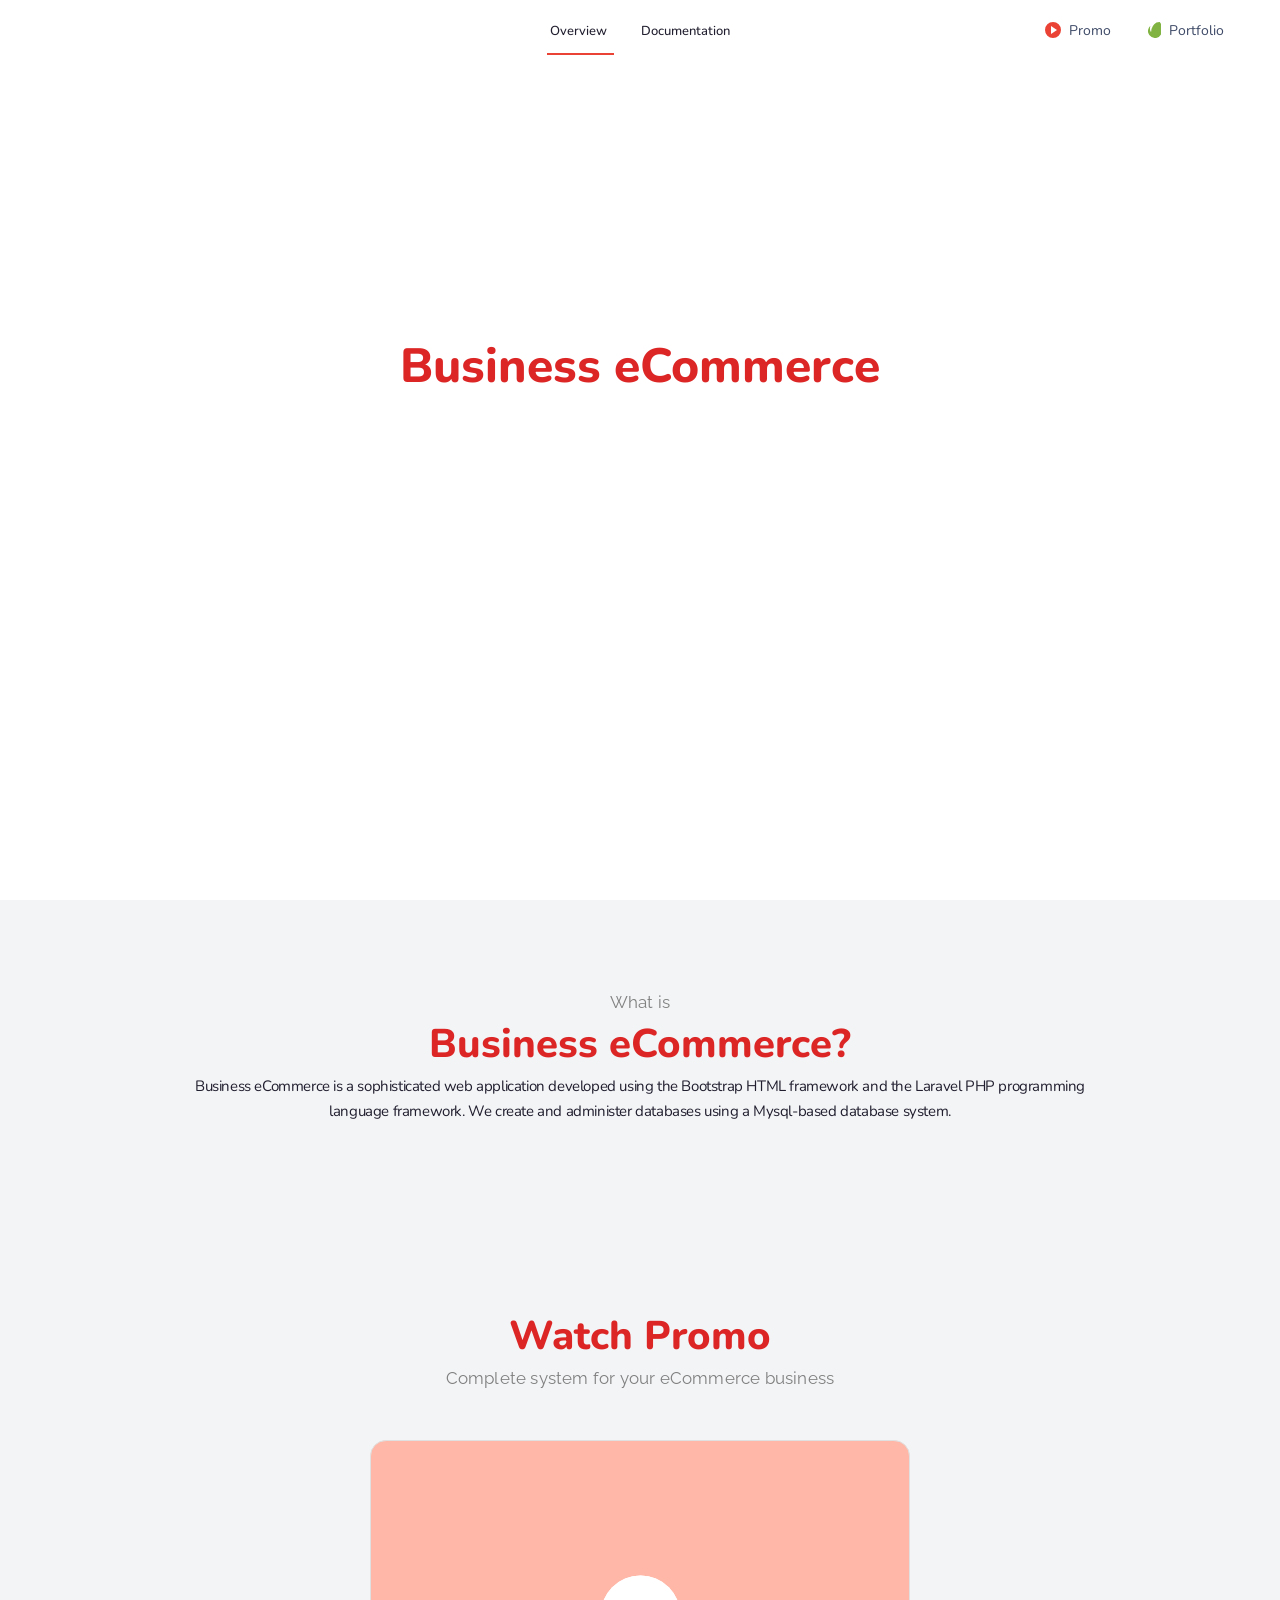
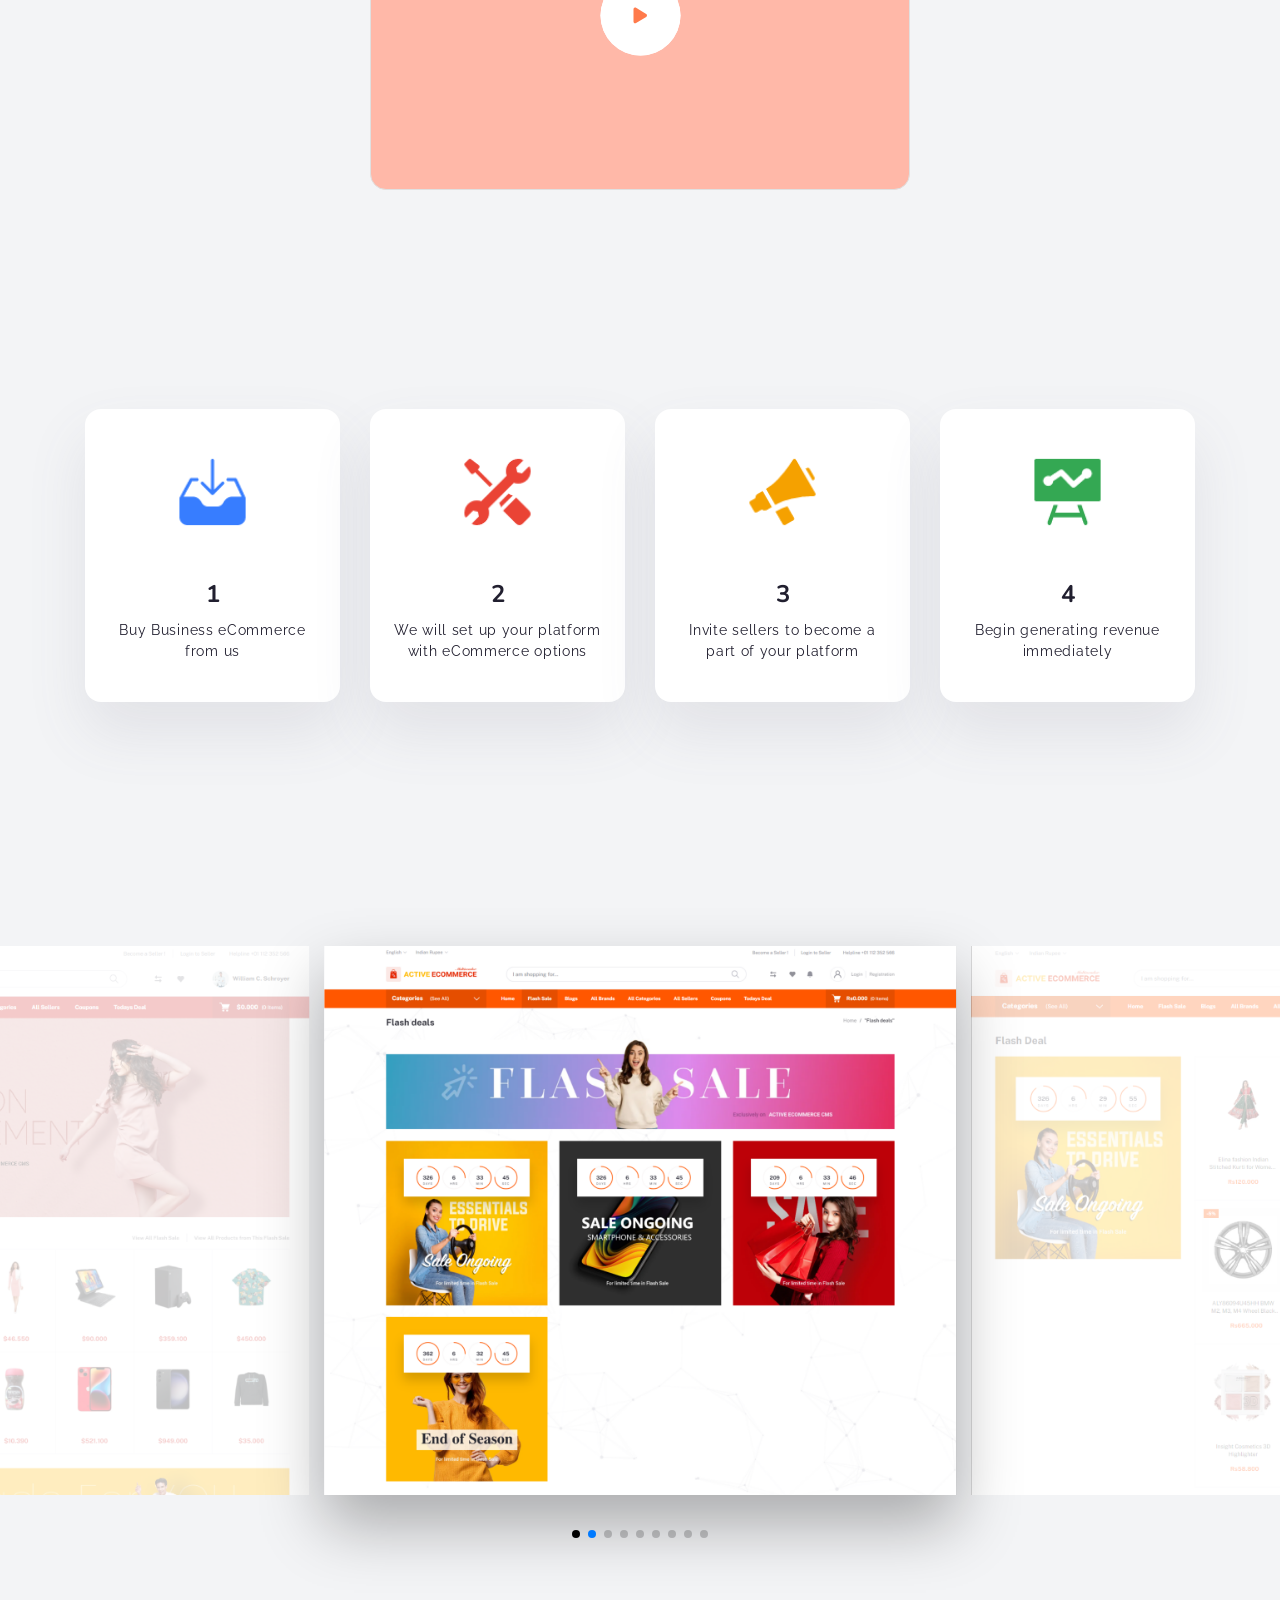
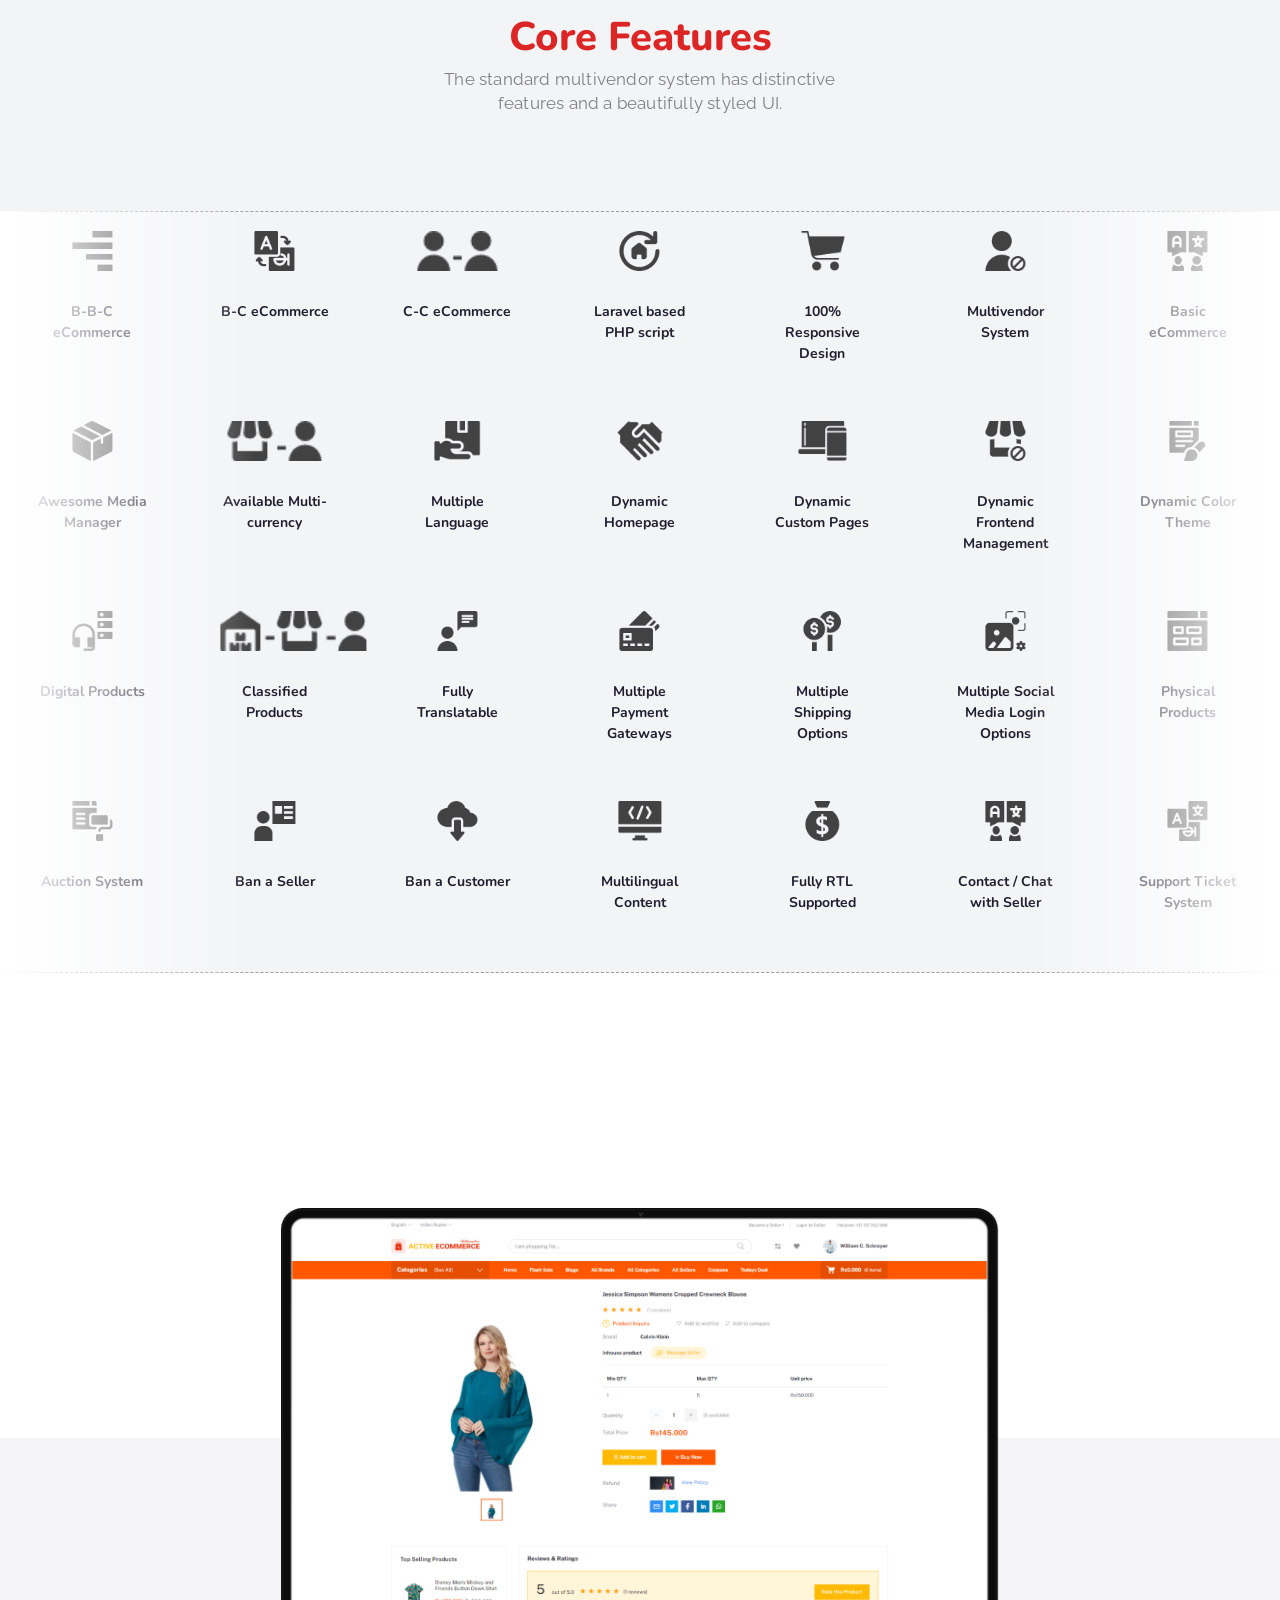
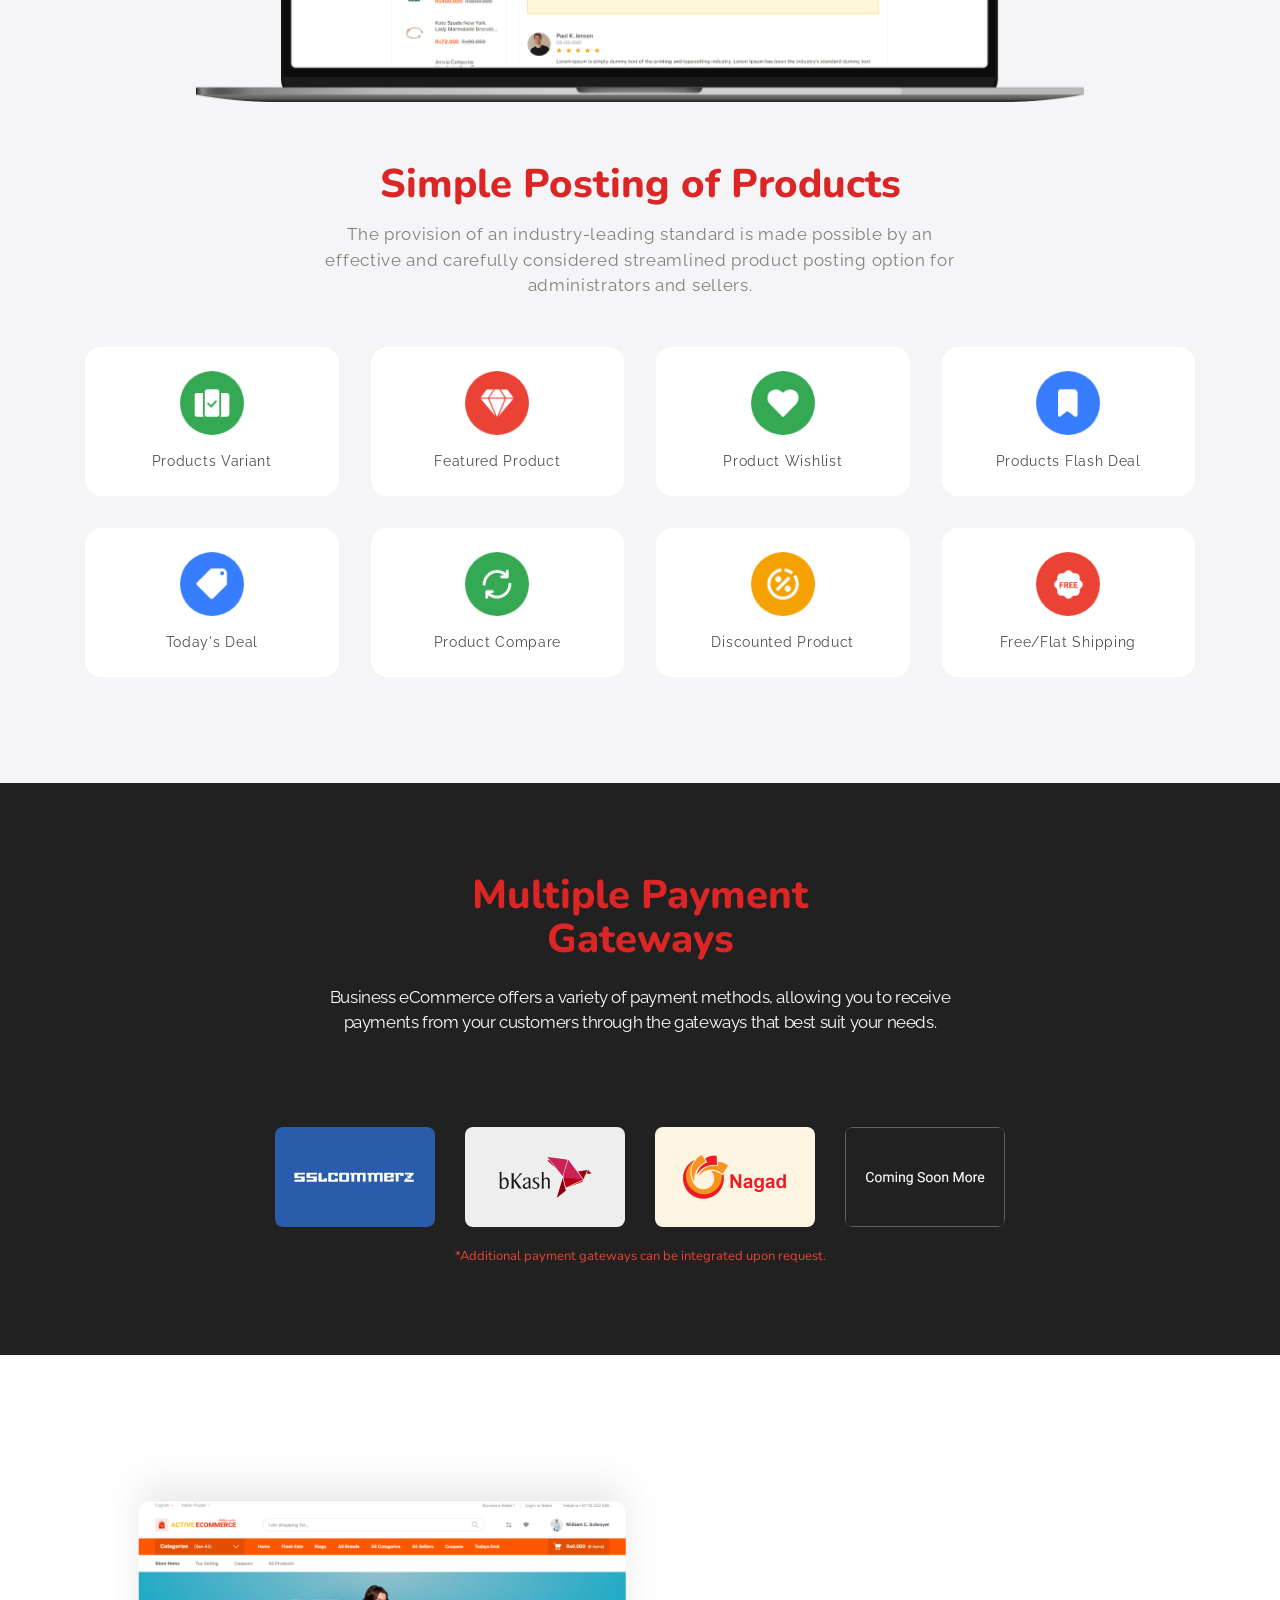
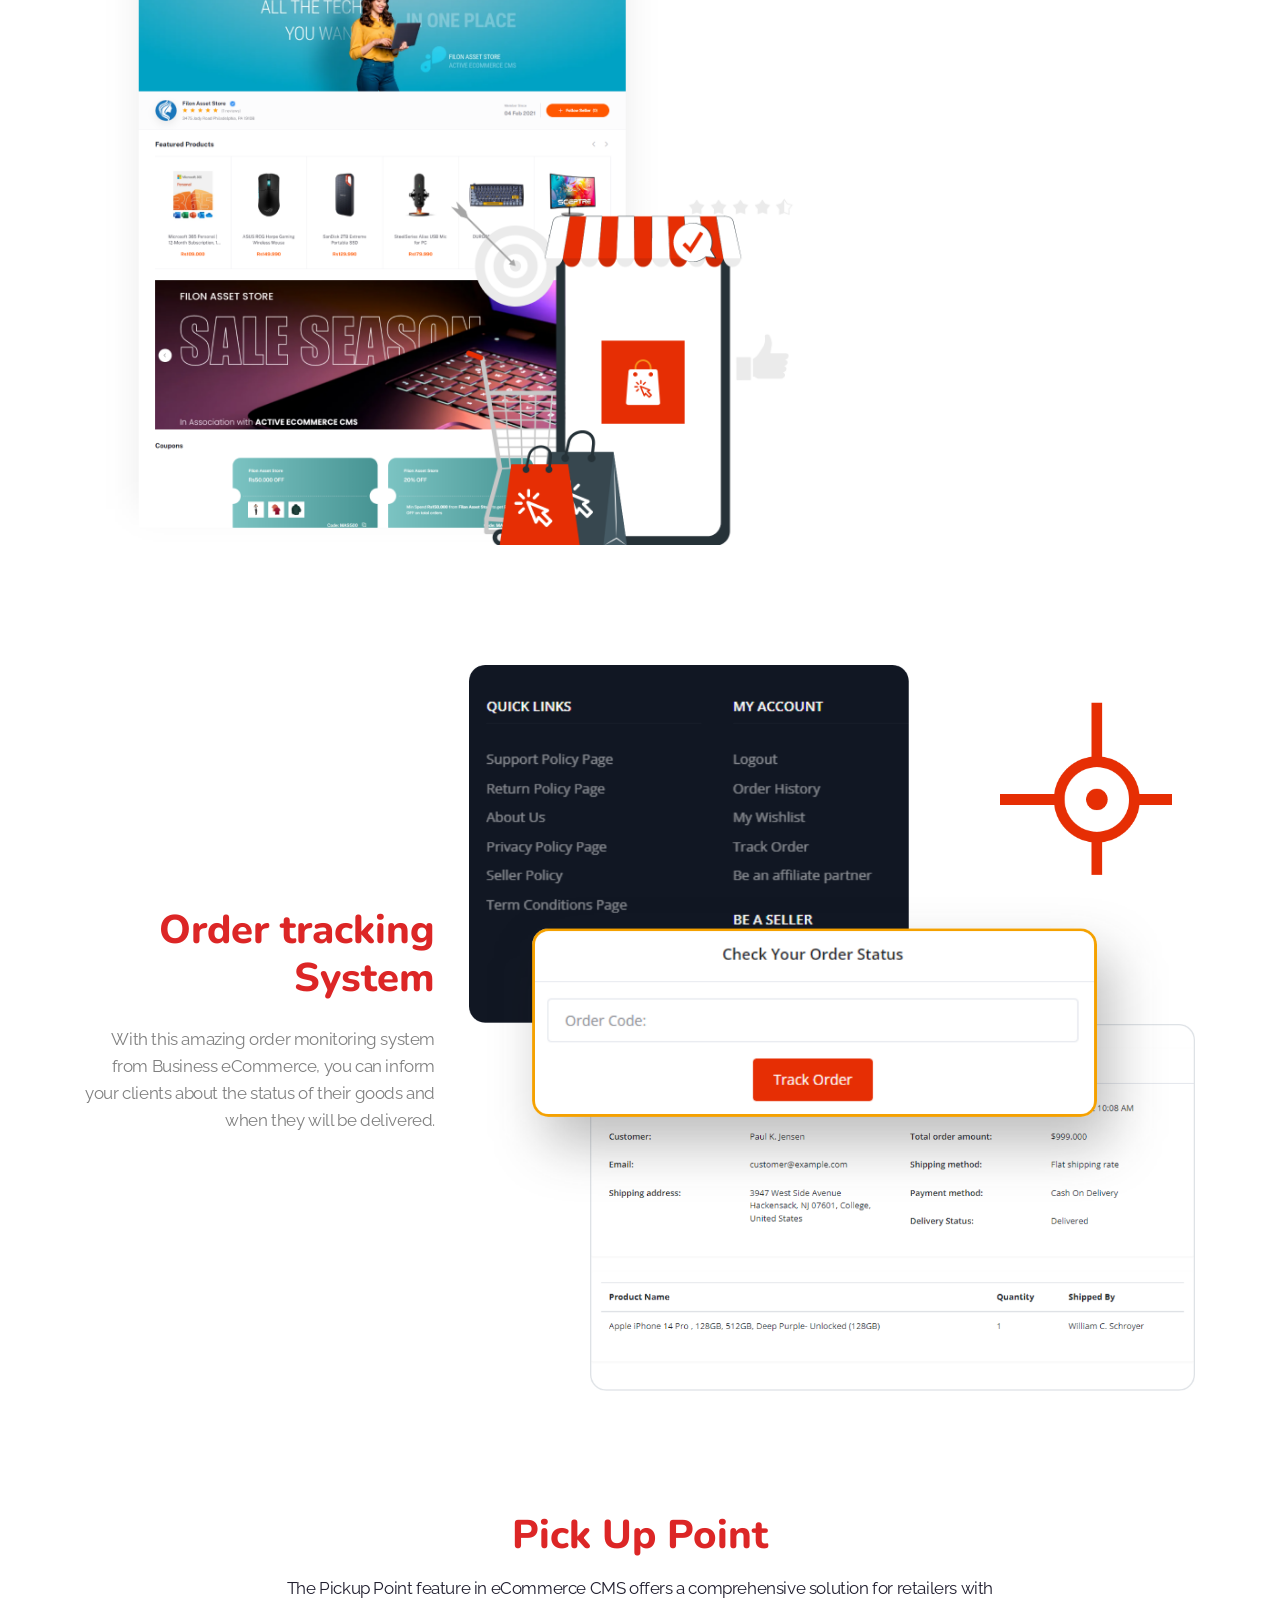
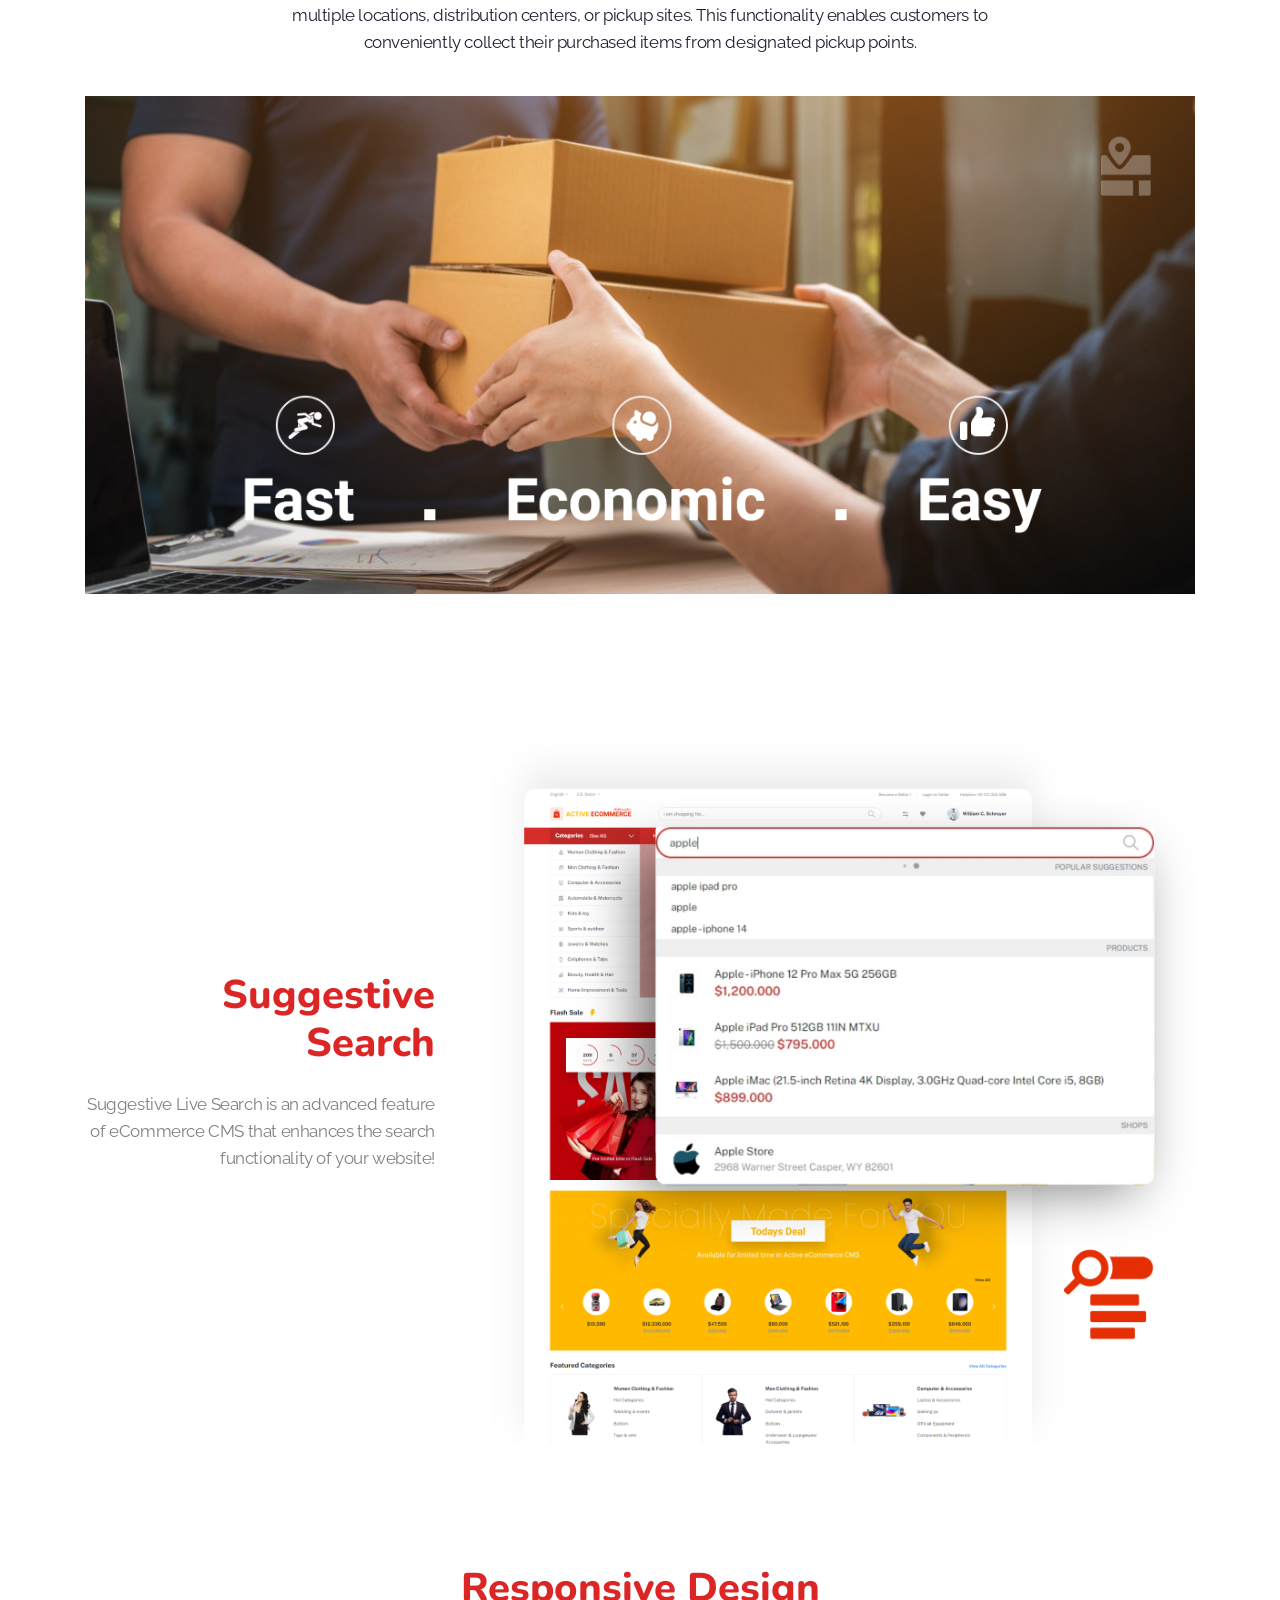
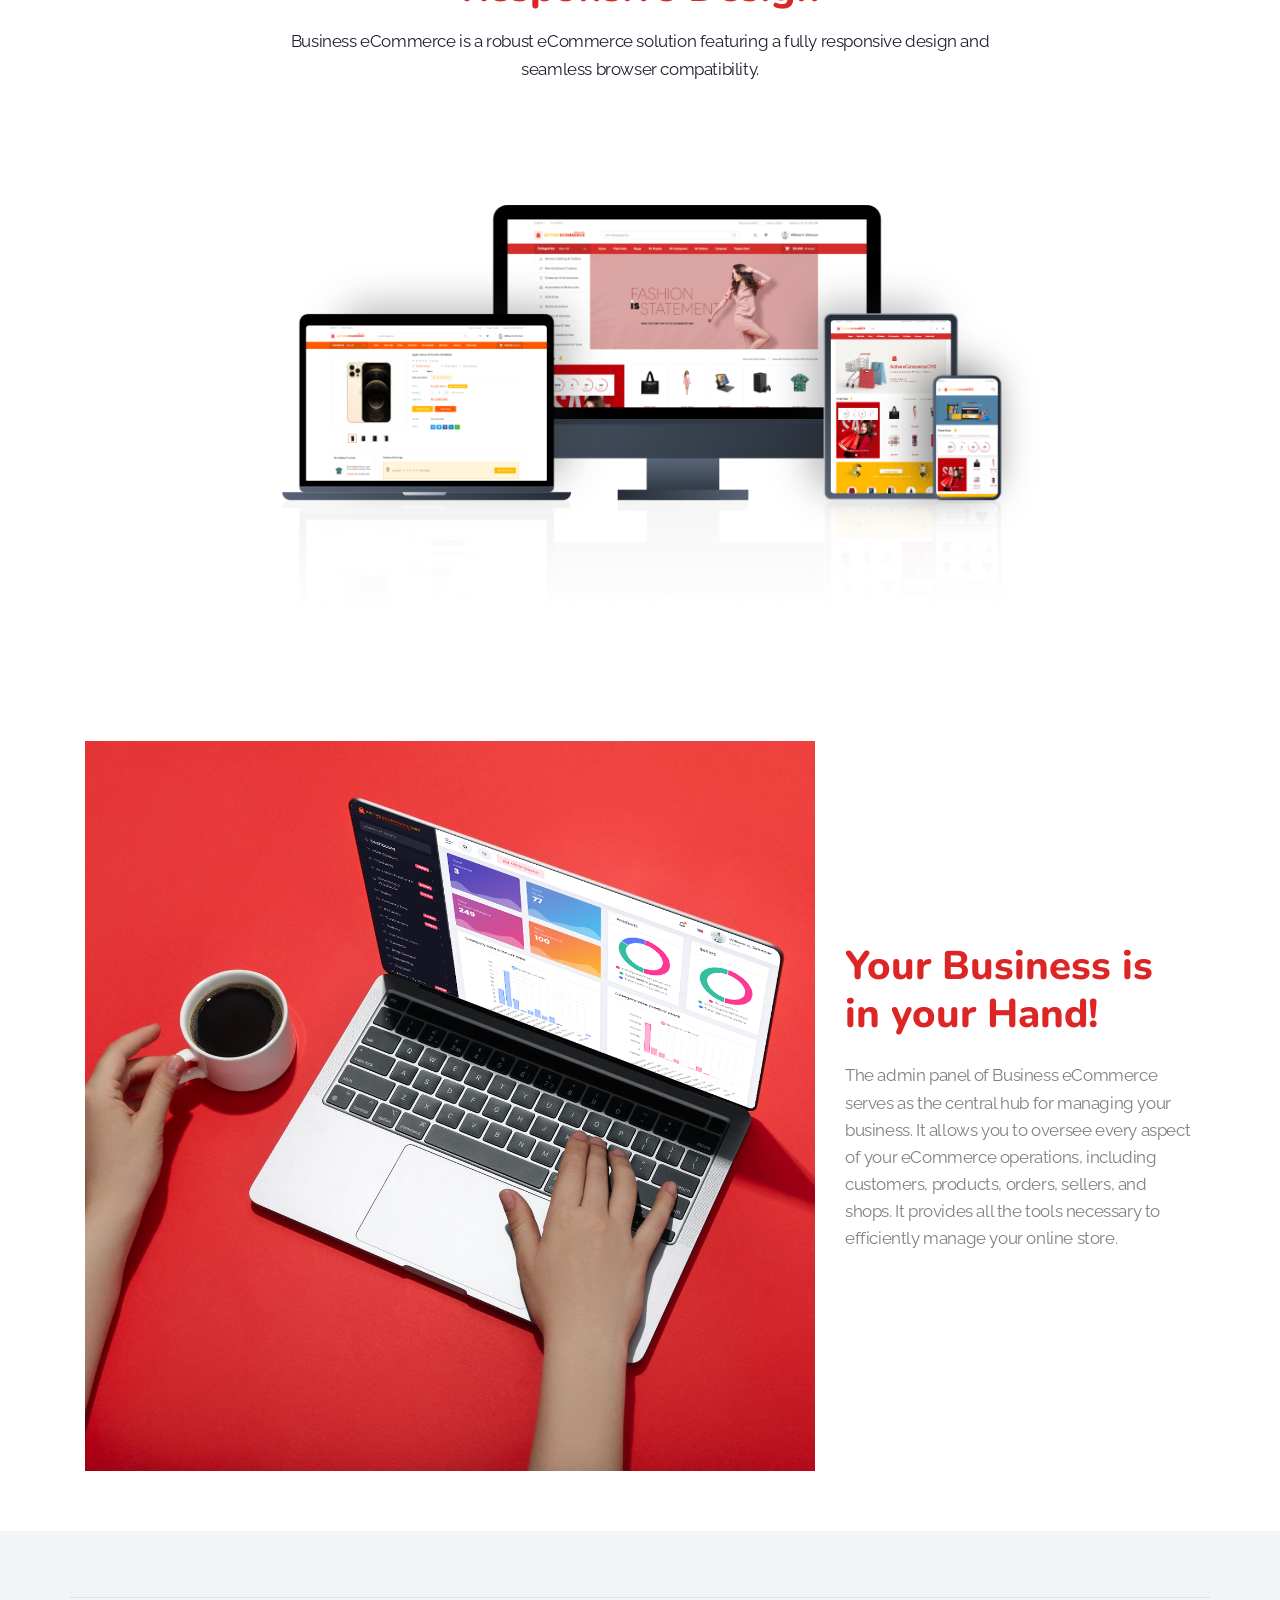
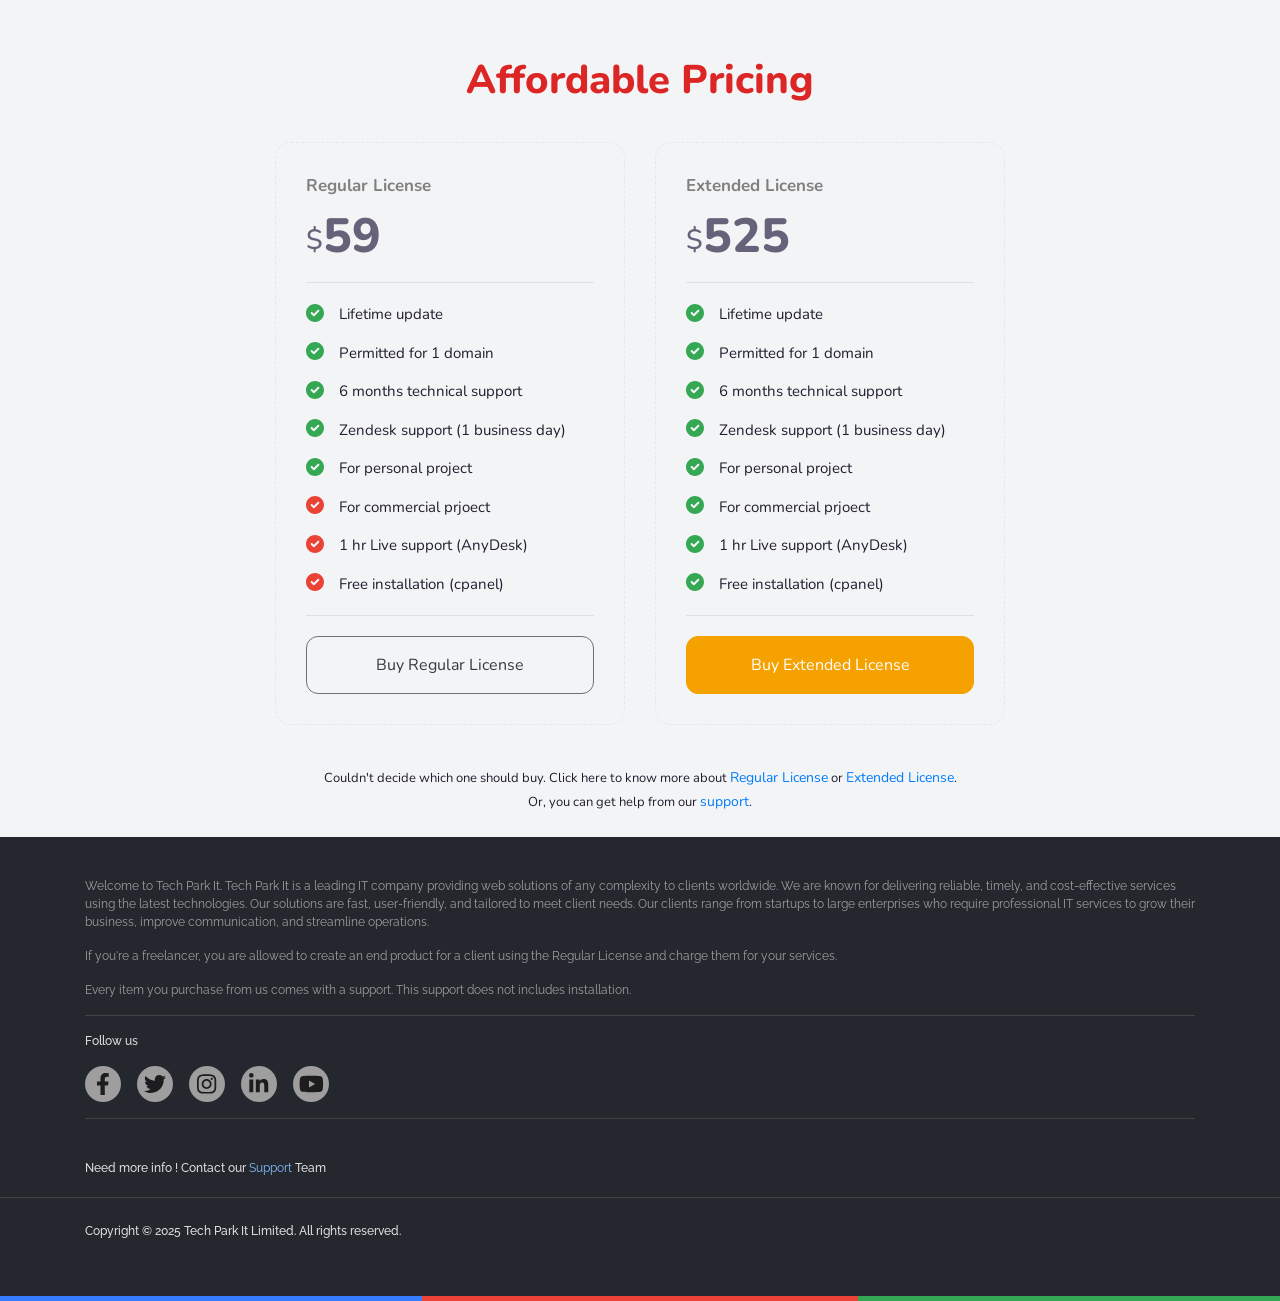
==== commit c0f8ef2f: "for starter" ====
--- a/index.html
+++ b/index.html
@@ -1252,7 +1252,7 @@
                             <div class="col-md-8 text-center">
                                 <p class="fw-400 fs-17 text-center mt-2 font-family-2 lh-1-6"
                                     style="letter-spacing: -0.4px">
-                                    The Pickup Point feature in Active eCommerce CMS offers a comprehensive solution for retailers with multiple locations, distribution centers, or pickup sites. This functionality enables customers to conveniently collect their purchased items from designated pickup points.
+                                    The Pickup Point feature in eCommerce CMS offers a comprehensive solution for retailers with multiple locations, distribution centers, or pickup sites. This functionality enables customers to conveniently collect their purchased items from designated pickup points.
                                 </p>
                             </div>
                         </div>
@@ -1284,7 +1284,7 @@
                       visibility: visible;
                       animation-name: fadeInUp;
                     ">
-                                    Suggestive Live Search is an advanced feature of Active
+                                    Suggestive Live Search is an advanced feature of
                                     eCommerce CMS that enhances the search functionality of your website!
                                 </p>
                             </div>
@@ -1654,16 +1654,7 @@
         <div class="section-footer">
             <div class="container">
                 <p class="description">
-                    Welcome to the world of Active IT zone. Active IT zone is an
-                    established IT company delivering web services of any complexity to
-                    clients worldwide. We have built a reputation for doing solid,
-                    disciplined work that is delivered on time, and on cost. We use
-                    state-of-the-art technology to impart fast, user-friendly, easy and
-                    comprehensive solutions that satisfy client requirements. Our
-                    customers are companies of all sizes ranging from startups to large
-                    enterprises who realize that they need a professional IT solution to
-                    generate revenue streams, establish communication channels or
-                    streamline business operations.
+                    Welcome to Tech Park It. Tech Park It is a leading IT company providing web solutions of any complexity to clients worldwide. We are known for delivering reliable, timely, and cost-effective services using the latest technologies. Our solutions are fast, user-friendly, and tailored to meet client needs. Our clients range from startups to large enterprises who require professional IT services to grow their business, improve communication, and streamline operations.
                 </p>
                 <p class="description">
                     If you're a freelancer, you are allowed to create an end product for
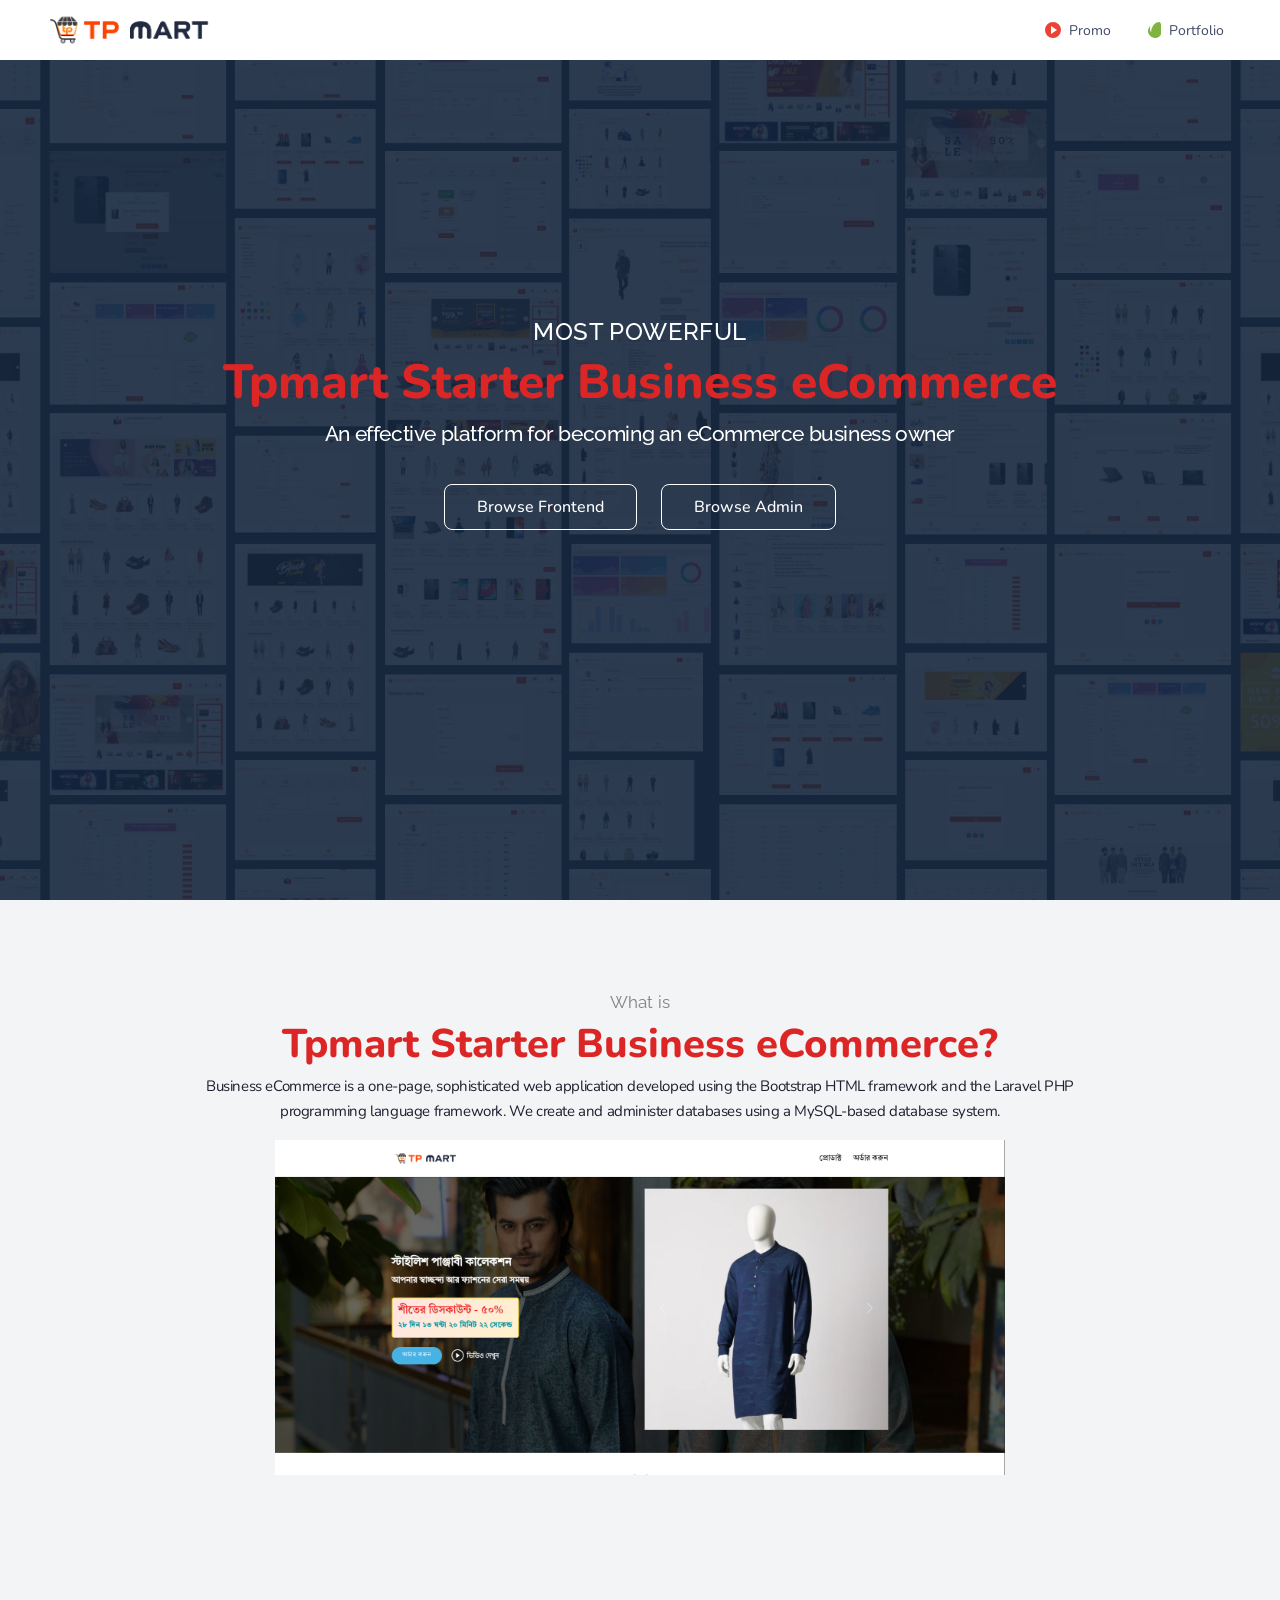
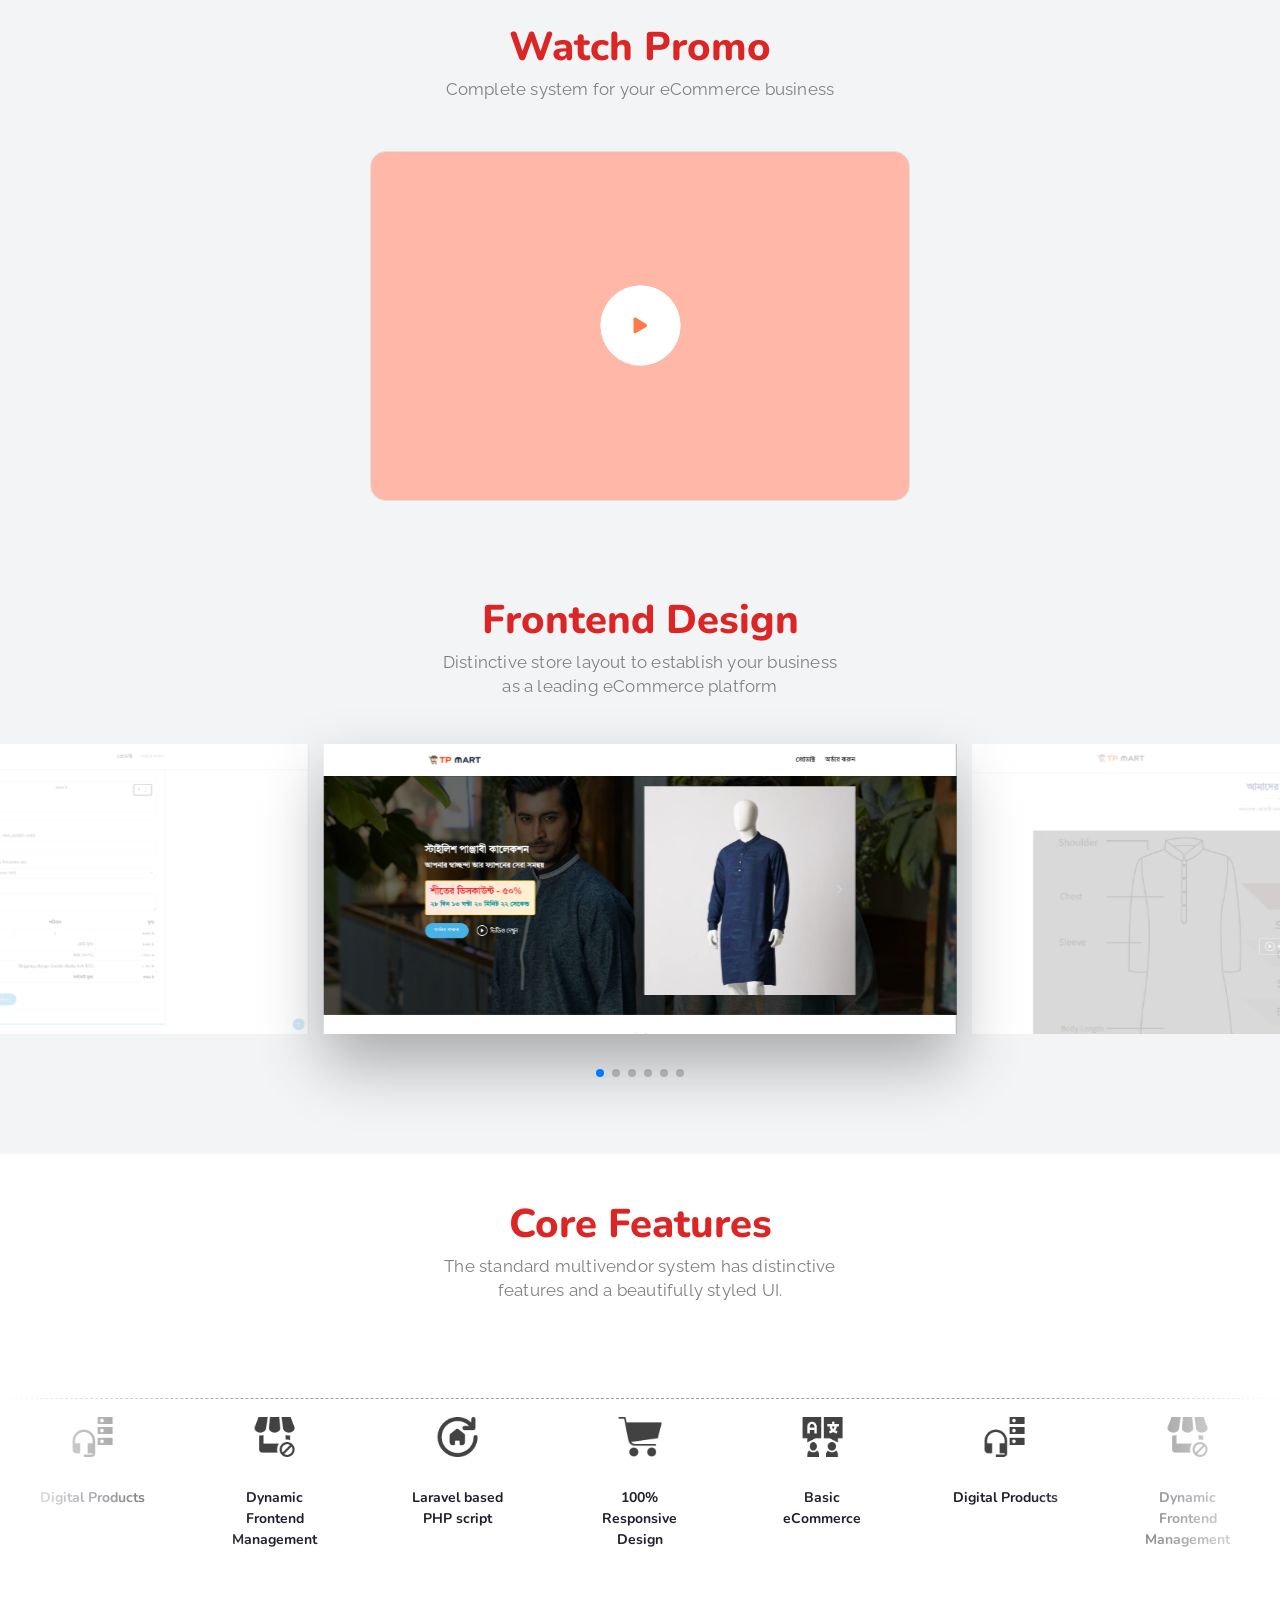
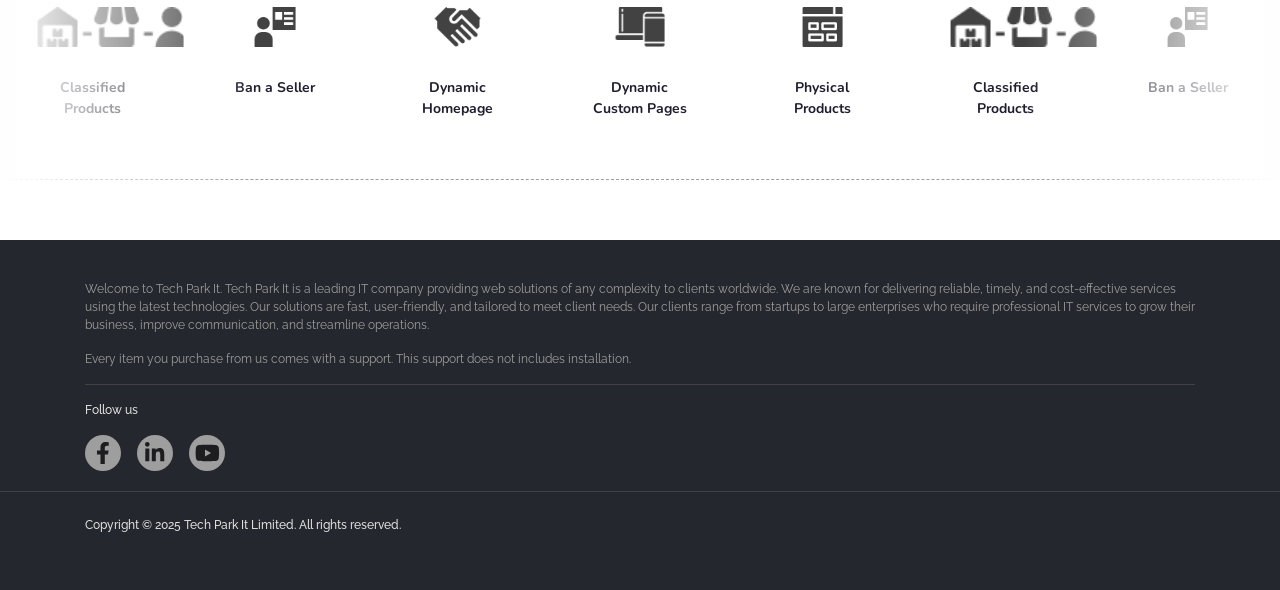
==== commit 0ec10069: "updated starter pack" ====
--- a/index.html
+++ b/index.html
@@ -1,6 +1,6 @@
 <!DOCTYPE html>
 
-<html lang="en" class="fontawesome-i2svg-active fontawesome-i2svg-complete">
+<html lang="en">
 
 <head>
     <meta http-equiv="Content-Type" content="text/html; charset=UTF-8" />
@@ -50,7 +50,7 @@
                         <div class="d-flex justify-content-between flex-grow-1">
                             <div class="d-flex align-items-center">
                                 <a class="navbar-brand" href="https://techparkit.org/">
-                                    <img src="https://techparkit.org/frontend/assets/images/tech_park_it_logo/logo_big.png" alt="">
+                                    <img src="./assets/picture/tpmart.png" alt="TpMart" style="max-height: 44px !important;">
                                 </a>
                             </div>
                             <button class="navbar-toggler" type="button" onclick="openNav()"
@@ -66,17 +66,6 @@
                             -webkit-transform: translate(-50%, -50%);
                             transform: translate(-50%, -50%);
                             ">
-                            <ul class="d-block product-menu mb-0">
-                                <li class="d-inline selected">
-                                    <a class="text-decoration-none fs-13 fw-500 text-dark"
-                                        href="index.html">Overview</a>
-                                </li>
-        
-                                <li class="d-inline">
-                                    <a class="text-decoration-none fs-13 fw-500 text-dark"
-                                        href="https://activeitzone.com/docs/active-ecommerce-cms">Documentation</a>
-                                </li>
-                            </ul>
                         </div>
                         <!--Nav bar end Content-->
                         <div class="navbar-end d-none d-xl-flex align-items-center">
@@ -134,14 +123,6 @@
                             <a class="nav-link text-white fs-16 fw-400" target="_blank"
                                 href="https://codecanyon.net/user/activeitzone/portfolio">Portfolio</a>
                         </li>
-                        <li class="nav-item">
-                            <a class="nav-link text-white fs-16 fw-400" target="_blank"
-                                href="http://support.activeitzone.com/?_ga=2.151471801.1428946555.1664702597-663633015.1654070312&amp;_gl=1*a2x1xv*_ga*NjYzNjMzMDE1LjE2NTQwNzAzMTI.*_ga_X1XGT943P9*MTY2NDg2MjI4MS4yNy4xLjE2NjQ4NjM1MTMuMC4wLjA.">Support</a>
-                        </li>
-                        <li class="nav-item">
-                            <a class="nav-link text-white fs-16 fw-400"
-                                href="https://activeitzone.com/active-ecommerce-cms#">Profile</a>
-                        </li>
                     </ul>
                 </div>
             </div>
@@ -150,7 +131,7 @@
            
             <!--Baner Content [Start]-->
             <div class="content" style="
-                background-image: url(https://activeitzone.com/uploads/all/MOeCE2OQ9InJUfeMDmhUofrpF31qDASw0VUB4fgU.jpg);
+                background-image: url(./assets/picture/background_banner.jpg);
                 background-size: cover;
                 background-position: center center;
                 background-repeat: no-repeat;
@@ -171,7 +152,7 @@
                         animation-name: fadeInLeft;
                         color: #dc2626;
                     ">
-                        Business eCommerce
+                        Tpmart Starter Business eCommerce
                     </h1>
                     <h3 class="fs-21 fw-500 wow fadeInUp" style="
                         text-transform: inherit;
@@ -187,14 +168,14 @@
                 </div>
                 <div class="banner-buttons">
                     <a target="_blank"
-                        href="https://demo.activeitzone.com/ecommerce/?_ga=2.212193108.1304149677.1675238184-1713902016.1668489048&amp;_gl=1*1tuqy7p*_ga*MTcxMzkwMjAxNi4xNjY4NDg5MDQ4*_ga_X1XGT943P9*MTY3NTMxMTM5My4xNC4xLjE2NzUzMTM2NzkuMC4wLjA."
+                        href="https://starter-tpmart.techparkit.info/"
                         class="wow fadeInUp my-2 btn btn-outline" data-wow-delay=".3s" style="
                 visibility: visible;
                 animation-delay: 0.3s;
                 animation-name: fadeInUp;
               ">Browse Frontend</a>
                     <a target="_blank"
-                        href="https://demo.activeitzone.com/ecommerce/login?_ga=2.212193108.1304149677.1675238184-1713902016.1668489048&amp;_gl=1*1tuqy7p*_ga*MTcxMzkwMjAxNi4xNjY4NDg5MDQ4*_ga_X1XGT943P9*MTY3NTMxMTM5My4xNC4xLjE2NzUzMTM2NzkuMC4wLjA."
+                        href="https://starter-tpmart.techparkit.info/login"
                         class="wow fadeInUp my-2 btn btn-outline" data-wow-delay=".3s" style="
                 visibility: visible;
                 animation-delay: 0.3s;
@@ -226,19 +207,19 @@
                         color: #dc2626 ;
                         animation-name: fadeInUp;
                     ">
-                        Business eCommerce?
+                        Tpmart Starter Business eCommerce?
                     </h1>
                     <div class="row justify-content-center">
                         <div class="col-md-10">
                             <p class="fw-400 fs-15 text-dark text-center"
                                 style="line-height: 25px; letter-spacing: -0.4px">
-                                Business eCommerce is a sophisticated web application developed using the Bootstrap HTML framework and the Laravel PHP programming language framework.  We create and administer databases using a Mysql-based database system.
+                                Business eCommerce is a one-page, sophisticated web application developed using the Bootstrap HTML framework and the Laravel PHP programming language framework. We create and administer databases using a MySQL-based database system.
                             </p>
                         </div>
                     </div>
                     <div class="row justify-content-center align-items-center">
                         <div class="col-lg-8 col-md-10">
-                            <img src="https://activeitzone.com/uploads/all/MOeCE2OQ9InJUfeMDmhUofrpF31qDASw0VUB4fgU.jpg" alt="" class="w-100" />
+                            <img src="./assets/picture/header.png" alt="" class="w-100" />
                         </div>
                     </div>
                     <div class="watch-promo" style="margin-top: 150px">
@@ -282,63 +263,7 @@
                             </div>
                         </div>
                     </div>
-                    <div class="getting-instruction" style="margin-top: 30px">
-                        <h1 class="fw-800 fs-40 text-center wow fadeInUp" style="
-                        margin: 80px 0px;
-                        line-height: 44px;
-                        color: #dc2626;
-                        visibility: visible;
-                        animation-name: fadeInUp;
-                        ">
-                            How to get Business eCommerce??
-                        </h1>
-                        <div class="row">
-                            <div class="col-lg-3 col-md-6 py-2">
-                                <div class="getting-instruction-details text-center p-4">
-                                    <img src="./assets/nmQFRDQ49W41tFUZ634Z8PLicxxhavrnOuKmUysX.png" alt=""
-                                        class="w-100" />
-                                    <p class="fs-24 fw-700 text-dark mt-4 mb-2">1</p>
-                                    <p class="fs-14 fw-400 text-dark font-family-2"
-                                        style="line-height: 1.5; letter-spacing: 0.7px">
-                                        Buy Business eCommerce from us
-                                    </p>
-                                </div>
-                            </div>
-                            <div class="col-lg-3 col-md-6 py-2">
-                                <div class="getting-instruction-details text-center p-4">
-                                    <img src="./assets/qkA7NPgdYVKhpxp3lF6XW1MMkNJFftAEe8xLYwiC.png" alt=""
-                                        class="w-100" />
-                                    <p class="fs-24 fw-700 text-dark mt-4 mb-2">2</p>
-                                    <p class="fs-14 fw-400 text-dark font-family-2"
-                                        style="line-height: 1.5; letter-spacing: 0.7px">
-                                        We will set up your platform with eCommerce options
-                                    </p>
-                                </div>
-                            </div>
-                            <div class="col-lg-3 col-md-6 py-2">
-                                <div class="getting-instruction-details text-center p-4">
-                                    <img src="./assets/FJkGmCvJMoeXnkNiVMF0VkZZHACHjx0nArMgCMFr.png" alt=""
-                                        class="w-100" />
-                                    <p class="fs-24 fw-700 text-dark mt-4 mb-2">3</p>
-                                    <p class="fs-14 fw-400 text-dark font-family-2"
-                                        style="line-height: 1.5; letter-spacing: 0.7px">
-                                        Invite sellers to become a part of your platform
-                                    </p>
-                                </div>
-                            </div>
-                            <div class="col-lg-3 col-md-6 py-2">
-                                <div class="getting-instruction-details text-center p-4">
-                                    <img src="./assets/ftEyuWHBNoB79B7KYkDBNEtGY3vfhQKQmecGnnRj.png" alt=""
-                                        class="w-100" />
-                                    <p class="fs-24 fw-700 text-dark mt-4 mb-2">4</p>
-                                    <p class="fs-14 fw-400 text-dark font-family-2"
-                                        style="line-height: 1.5; letter-spacing: 0.7px">
-                                        Begin generating revenue immediately
-                                    </p>
-                                </div>
-                            </div>
-                        </div>
-                    </div>
+                  
                 </div>
             </div>
             <!--Section About [End]-->
@@ -374,85 +299,42 @@
                   transition-duration: 1200ms;
                   transform: translate3d(-2400px, 0px, 0px);
                 ">
-                            <div class="swiper-slide swiper-slide-duplicate" data-swiper-slide-index="7"
-                                style="width: 945px; margin-right: 15px" role="group" aria-label="8 / 9">
-                                <figure>
-                                    <img src="./assets/DL23KKPIAIz5M0Sc9ujUjH3i8RQJK7sx4DjtcI8X.webp" alt="" />
-                                </figure>
-                            </div>
-                            <div class="swiper-slide swiper-slide-duplicate" data-swiper-slide-index="8"
-                                style="width: 945px; margin-right: 15px" role="group" aria-label="9 / 9">
-                                <figure>
-                                    <img src="./assets/hN1ca2V684A95hUizM8rzOWOvQiXURXy7o5od4jF.webp" alt="" />
-                                </figure>
-                            </div>
+             
                             <!-- Slides -->
                             <div class="swiper-slide swiper-slide-prev" data-swiper-slide-index="0"
                                 style="width: 945px; margin-right: 15px" role="group" aria-label="1 / 9">
                                 <figure>
-                                    <img src="./assets/Tnr4xZfrRxkfrsW5DyK0BxpdBXWYYylmDBsN36t1.webp" alt="" />
+                                    <img src="./assets/picture/header.png" alt="" />
                                 </figure>
                             </div>
                             <div class="swiper-slide swiper-slide-active" data-swiper-slide-index="1"
                                 style="width: 945px; margin-right: 15px" role="group" aria-label="2 / 9">
                                 <figure>
-                                    <img src="./assets/xmONX2KqXGKnkV1KkCe9HRNrX4jolzgOKrqKCAy7.webp" alt="" />
+                                    <img src="./assets/picture/video.png" alt="" />
                                 </figure>
                             </div>
                             <div class="swiper-slide swiper-slide-next" data-swiper-slide-index="2"
                                 style="width: 945px; margin-right: 15px" role="group" aria-label="3 / 9">
                                 <figure>
-                                    <img src="./assets/d7QDgucDDhYchrZeqPNFfWZZA299th5MtWJrgqfQ.webp" alt="" />
+                                    <img src="./assets/picture/about.png" alt="" />
                                 </figure>
                             </div>
                             <div class="swiper-slide" data-swiper-slide-index="3"
                                 style="width: 945px; margin-right: 15px" role="group" aria-label="4 / 9">
                                 <figure>
-                                    <img src="./assets/b2DE2nE0pCZqDDBX3cEvDs3qIJtEQvgLXXODYue3.webp" alt="" />
+                                    <img src="./assets/picture/gallery.png" alt="" />
                                 </figure>
                             </div>
                             <div class="swiper-slide" data-swiper-slide-index="4"
                                 style="width: 945px; margin-right: 15px" role="group" aria-label="5 / 9">
                                 <figure>
-                                    <img src="./assets/ocpMo4c1ZRYkk4EJvYj2ckZUiJBDwpkh9jp3rHxG.webp" alt="" />
+                                    <img src="./assets/picture/order-1.png" alt="" />
                                 </figure>
                             </div>
                             <div class="swiper-slide" data-swiper-slide-index="5"
                                 style="width: 945px; margin-right: 15px" role="group" aria-label="6 / 9">
                                 <figure>
-                                    <img src="./assets/wSqKlLjpJuHkQUsevVyux7qOOTSJX3Z3mX4NGnga.webp" alt="" />
-                                </figure>
-                            </div>
-                            <div class="swiper-slide" data-swiper-slide-index="6"
-                                style="width: 945px; margin-right: 15px" role="group" aria-label="7 / 9">
-                                <figure>
-                                    <img src="./assets/IrMk8viPVBXLlSPfF53vc6OyY6bgx7S9M1jfDQaC.webp" alt="" />
-                                </figure>
-                            </div>
-                            <div class="swiper-slide" data-swiper-slide-index="7"
-                                style="width: 945px; margin-right: 15px" role="group" aria-label="8 / 9">
-                                <figure>
-                                    <img src="./assets/DL23KKPIAIz5M0Sc9ujUjH3i8RQJK7sx4DjtcI8X.webp" alt="" />
-                                </figure>
-                            </div>
-                            <div class="swiper-slide" data-swiper-slide-index="8"
-                                style="width: 945px; margin-right: 15px" role="group" aria-label="9 / 9">
-                                <figure>
-                                    <img src="./assets/hN1ca2V684A95hUizM8rzOWOvQiXURXy7o5od4jF.webp" alt="" />
-                                </figure>
-                            </div>
-                            <div class="swiper-slide swiper-slide-duplicate swiper-slide-duplicate-prev"
-                                data-swiper-slide-index="0" style="width: 945px; margin-right: 15px" role="group"
-                                aria-label="1 / 9">
-                                <figure>
-                                    <img src="./assets/Tnr4xZfrRxkfrsW5DyK0BxpdBXWYYylmDBsN36t1.webp" alt="" />
-                                </figure>
-                            </div>
-                            <div class="swiper-slide swiper-slide-duplicate swiper-slide-duplicate-active"
-                                data-swiper-slide-index="1" role="group" aria-label="2 / 9"
-                                style="width: 945px; margin-right: 15px">
-                                <figure>
-                                    <img src="./assets/xmONX2KqXGKnkV1KkCe9HRNrX4jolzgOKrqKCAy7.webp" alt="" />
+                                    <img src="./assets/picture/order-2.png" alt="" />
                                 </figure>
                             </div>
                         </div>
@@ -480,7 +362,7 @@
             <!--Section Frontend Design [End]-->
 
             <!--Section Core Features Design [Strat]-->
-            <div class="section-core-features" style="margin-bottom: 465px; background-color: #f3f4f6;" >
+            <div class="section-core-features mt-5" >
                 <h1 class="fw-800 fs-40 text-center wow fadeInDown" style="
               line-height: 44px;
               letter-spacing: 0px;
@@ -509,1145 +391,77 @@
                   transform: translate3d(-3806px, 0px, 0px);
                   transition-duration: 0ms;
                 ">
-                            <div class="swiper-slide swiper-slide-duplicate" data-swiper-slide-index="0"
-                                style="width: 271.857px" role="group" aria-label="1 / 7">
-                                <div class="slide-box">
-                                    <img src="./assets/GKiItyzSxHFYbBWswcg7l45II6cYYgQ50mDQrKfU.png" alt="" />
-                                    <p class="fs-14 fw-700 text-center">Basic eCommerce</p>
-                                </div>
-                                <div class="slide-box">
-                                    <img src="./assets/M3aHJprPPZRcdb87jd4HKaxnBfW1tCpdqX2X6zoQ.png" alt="" />
-                                    <p class="fs-14 fw-700 text-center">Dynamic Color Theme</p>
-                                </div>
-                                <div class="slide-box">
-                                    <img src="./assets/SeqlPUOsnUkWMOl4CWtgbWnVsouCX3WehtIMRmZO.png" alt="" />
-                                    <p class="fs-14 fw-700 text-center">Physical Products</p>
-                                </div>
-                                <div class="slide-box">
-                                    <img src="./assets/s8HBEuMwXevXBCqyescMQ6PrxcQ0Udibh1tWywBW.png" alt="" />
-                                    <p class="fs-14 fw-700 text-center">
-                                        Support Ticket System
-                                    </p>
-                                </div>
-                            </div>
-                            <div class="swiper-slide swiper-slide-duplicate" data-swiper-slide-index="1"
-                                style="width: 271.857px" role="group" aria-label="2 / 7">
-                                <div class="slide-box">
-                                    <img src="./assets/UzteazvsQ9ne4ptaSfYuoHyTOsnLTjLL08uA3WBp.png" alt="" />
-                                    <p class="fs-14 fw-700 text-center">B-B-C eCommerce</p>
-                                </div>
-                                <div class="slide-box">
-                                    <img src="./assets/FY3iSYf9c3PDjvGrtSv5fQYgRIvbC7rUIPacT4XI.png" alt="" />
-                                    <p class="fs-14 fw-700 text-center">
-                                        Awesome Media Manager
-                                    </p>
-                                </div>
-                                <div class="slide-box">
-                                    <img src="./assets/WYaTBoK7yo6sk0HWaj2vbdLzBJ6HHuG4bOFs8DZR.png" alt="" />
-                                    <p class="fs-14 fw-700 text-center">Digital Products</p>
-                                </div>
-                                <div class="slide-box">
-                                    <img src="./assets/mibPF4n1ePYRErG1BykRHQihEh29pkVCEmGMl4aA.png" alt="" />
-                                    <p class="fs-14 fw-700 text-center">Auction System</p>
-                                </div>
-                            </div>
-                            <div class="swiper-slide swiper-slide-duplicate" data-swiper-slide-index="2"
-                                style="width: 271.857px" role="group" aria-label="3 / 7">
-                                <div class="slide-box">
-                                    <img src="./assets/ZJPKDhon1gfMvpJWoDt2XXbptwDiJVBXq7emLBWu.png" alt="" />
-                                    <p class="fs-14 fw-700 text-center">B-C eCommerce</p>
-                                </div>
-                                <div class="slide-box">
-                                    <img src="./assets/s7kCbmF6Jcd01N0Lg4PsxXlGTMnKlELMXw1ubK4J.png" alt="" />
-                                    <p class="fs-14 fw-700 text-center">
-                                        Available Multi-currency
-                                    </p>
-                                </div>
-                                <div class="slide-box">
-                                    <img src="./assets/szuC4dWrYcs7RfXvVDhrC0ZZJGbHQBtG4Ido8Pj2.png" alt="" />
-                                    <p class="fs-14 fw-700 text-center">Classified Products</p>
-                                </div>
-                                <div class="slide-box">
-                                    <img src="./assets/y9Bd5jlxnF8w1hM73XFFfqb2qNmnLA4NsMuUIWdS.png" alt="" />
-                                    <p class="fs-14 fw-700 text-center">Ban a Seller</p>
-                                </div>
-                            </div>
-                            <div class="swiper-slide swiper-slide-duplicate" data-swiper-slide-index="3"
-                                style="width: 271.857px" role="group" aria-label="4 / 7">
-                                <div class="slide-box">
-                                    <img src="./assets/IZnofnRmmaARA8IRtwntWRJi700looK0h0Q2TT6w.png" alt="" />
-                                    <p class="fs-14 fw-700 text-center">C-C eCommerce</p>
-                                </div>
-                                <div class="slide-box">
-                                    <img src="./assets/H0k8NfER3KXPeLqdanJfUSlvEi2odpiUwcKzoRqj.png" alt="" />
-                                    <p class="fs-14 fw-700 text-center">Multiple Language</p>
-                                </div>
-                                <div class="slide-box">
-                                    <img src="./assets/73o9N9OMbSQcGgpu1to2CJ24vsdrndo2CnBxxXgR.png" alt="" />
-                                    <p class="fs-14 fw-700 text-center">Fully Translatable</p>
-                                </div>
-                                <div class="slide-box">
-                                    <img src="./assets/2NiCFBPml90oTAPS4MScE1nl021maORZcTjYpNSP.png" alt="" />
-                                    <p class="fs-14 fw-700 text-center">Ban a Customer</p>
-                                </div>
-                            </div>
-                            <div class="swiper-slide swiper-slide-duplicate" data-swiper-slide-index="4"
-                                style="width: 271.857px" role="group" aria-label="5 / 7">
-                                <div class="slide-box">
-                                    <img src="./assets/l1Rn3YLb0R7hebcjnm0ZRn5q4Kc4tpNRFQrBLLUH.png" alt="" />
-                                    <p class="fs-14 fw-700 text-center">
-                                        Laravel based PHP script
-                                    </p>
-                                </div>
-                                <div class="slide-box">
-                                    <img src="./assets/0sLwSVRJ0TaqIU8pfVF0umBYilcRe36OQ8f9bOic.png" alt="" />
-                                    <p class="fs-14 fw-700 text-center">Dynamic Homepage</p>
-                                </div>
-                                <div class="slide-box">
-                                    <img src="./assets/o4HGVfIg7jFW8MYdDugfnQprWofxlhveToTWTZi2.png" alt="" />
-                                    <p class="fs-14 fw-700 text-center">
-                                        Multiple Payment Gateways
-                                    </p>
-                                </div>
-                                <div class="slide-box">
-                                    <img src="./assets/npiQnfF4CpOdrm2F3EnrTrvBZlhr7WVJc6xxbEkd.png" alt="" />
-                                    <p class="fs-14 fw-700 text-center">Multilingual Content</p>
-                                </div>
-                            </div>
-                            <div class="swiper-slide swiper-slide-duplicate" data-swiper-slide-index="5"
-                                style="width: 271.857px" role="group" aria-label="6 / 7">
-                                <div class="slide-box">
-                                    <img src="./assets/vecNKLN35jxsi883EK7T2W3AqhBG5L2NdH8OFjvd.png" alt="" />
-                                    <p class="fs-14 fw-700 text-center">
-                                        100% Responsive Design
-                                    </p>
-                                </div>
-                                <div class="slide-box">
-                                    <img src="./assets/nSHDGKSGh0bGmgHosrPkd5wlqrOWlTmwHWwS08aE.png" alt="" />
-                                    <p class="fs-14 fw-700 text-center">Dynamic Custom Pages</p>
-                                </div>
-                                <div class="slide-box">
-                                    <img src="./assets/97TgHja8ducRi2xMrrT6rnvJcs2suNGc1eGKNZZh.png" alt="" />
-                                    <p class="fs-14 fw-700 text-center">
-                                        Multiple Shipping Options
-                                    </p>
-                                </div>
-                                <div class="slide-box">
-                                    <img src="./assets/ljKDgCXBhnpL6zYbXVgRnsuAnOqHIGAztR8WblKN.png" alt="" />
-                                    <p class="fs-14 fw-700 text-center">Fully RTL Supported</p>
-                                </div>
-                            </div>
-                            <div class="swiper-slide swiper-slide-duplicate swiper-slide-duplicate-prev"
-                                data-swiper-slide-index="6" style="width: 271.857px" role="group" aria-label="7 / 7">
-                                <div class="slide-box">
-                                    <img src="./assets/IaIPzFea0ttyZNyc701O8RxPqfrlnm1FBu4XN8QJ.png" alt="" />
-                                    <p class="fs-14 fw-700 text-center">Multivendor System</p>
-                                </div>
-                                <div class="slide-box">
-                                    <img src="./assets/hJ8fKpX3ExAZjLxXfl3Spq2C27ROrIkX4UrKhCjt.png" alt="" />
-                                    <p class="fs-14 fw-700 text-center">
-                                        Dynamic Frontend Management
-                                    </p>
-                                </div>
-                                <div class="slide-box">
-                                    <img src="./assets/foSrXPsMZNYwXp0JaQ9Jyl9ZLGa1hK5Bw6vdRBSn.png" alt="" />
-                                    <p class="fs-14 fw-700 text-center">
-                                        Multiple Social Media Login Options
-                                    </p>
-                                </div>
-                                <div class="slide-box">
-                                    <img src="./assets/GKiItyzSxHFYbBWswcg7l45II6cYYgQ50mDQrKfU.png" alt="" />
-                                    <p class="fs-14 fw-700 text-center">
-                                        Contact / Chat with Seller
-                                    </p>
-                                </div>
-                            </div>
-                            <!-- Slides [Start]-->
-                            <div class="swiper-slide swiper-slide-duplicate-active" data-swiper-slide-index="0"
-                                style="width: 271.857px" role="group" aria-label="1 / 7">
-                                <div class="slide-box">
-                                    <img src="./assets/GKiItyzSxHFYbBWswcg7l45II6cYYgQ50mDQrKfU.png" alt="" />
-                                    <p class="fs-14 fw-700 text-center">Basic eCommerce</p>
-                                </div>
-                                <div class="slide-box">
-                                    <img src="./assets/M3aHJprPPZRcdb87jd4HKaxnBfW1tCpdqX2X6zoQ.png" alt="" />
-                                    <p class="fs-14 fw-700 text-center">Dynamic Color Theme</p>
-                                </div>
-                                <div class="slide-box">
-                                    <img src="./assets/SeqlPUOsnUkWMOl4CWtgbWnVsouCX3WehtIMRmZO.png" alt="" />
-                                    <p class="fs-14 fw-700 text-center">Physical Products</p>
-                                </div>
-                                <div class="slide-box">
-                                    <img src="./assets/s8HBEuMwXevXBCqyescMQ6PrxcQ0Udibh1tWywBW.png" alt="" />
-                                    <p class="fs-14 fw-700 text-center">
-                                        Support Ticket System
-                                    </p>
-                                </div>
-                            </div>
-                            <div class="swiper-slide swiper-slide-duplicate-next" data-swiper-slide-index="1"
-                                style="width: 271.857px" role="group" aria-label="2 / 7">
-                                <div class="slide-box">
-                                    <img src="./assets/UzteazvsQ9ne4ptaSfYuoHyTOsnLTjLL08uA3WBp.png" alt="" />
-                                    <p class="fs-14 fw-700 text-center">B-B-C eCommerce</p>
-                                </div>
-                                <div class="slide-box">
-                                    <img src="./assets/FY3iSYf9c3PDjvGrtSv5fQYgRIvbC7rUIPacT4XI.png" alt="" />
-                                    <p class="fs-14 fw-700 text-center">
-                                        Awesome Media Manager
-                                    </p>
-                                </div>
-                                <div class="slide-box">
-                                    <img src="./assets/WYaTBoK7yo6sk0HWaj2vbdLzBJ6HHuG4bOFs8DZR.png" alt="" />
-                                    <p class="fs-14 fw-700 text-center">Digital Products</p>
-                                </div>
-                                <div class="slide-box">
-                                    <img src="./assets/mibPF4n1ePYRErG1BykRHQihEh29pkVCEmGMl4aA.png" alt="" />
-                                    <p class="fs-14 fw-700 text-center">Auction System</p>
-                                </div>
-                            </div>
-                            <div class="swiper-slide" data-swiper-slide-index="2" style="width: 271.857px" role="group"
-                                aria-label="3 / 7">
-                                <div class="slide-box">
-                                    <img src="./assets/ZJPKDhon1gfMvpJWoDt2XXbptwDiJVBXq7emLBWu.png" alt="" />
-                                    <p class="fs-14 fw-700 text-center">B-C eCommerce</p>
-                                </div>
-                                <div class="slide-box">
-                                    <img src="./assets/s7kCbmF6Jcd01N0Lg4PsxXlGTMnKlELMXw1ubK4J.png" alt="" />
-                                    <p class="fs-14 fw-700 text-center">
-                                        Available Multi-currency
-                                    </p>
-                                </div>
-                                <div class="slide-box">
-                                    <img src="./assets/szuC4dWrYcs7RfXvVDhrC0ZZJGbHQBtG4Ido8Pj2.png" alt="" />
-                                    <p class="fs-14 fw-700 text-center">Classified Products</p>
-                                </div>
-                                <div class="slide-box">
-                                    <img src="./assets/y9Bd5jlxnF8w1hM73XFFfqb2qNmnLA4NsMuUIWdS.png" alt="" />
-                                    <p class="fs-14 fw-700 text-center">Ban a Seller</p>
-                                </div>
-                            </div>
-                            <div class="swiper-slide" data-swiper-slide-index="3" style="width: 271.857px" role="group"
-                                aria-label="4 / 7">
-                                <div class="slide-box">
-                                    <img src="./assets/IZnofnRmmaARA8IRtwntWRJi700looK0h0Q2TT6w.png" alt="" />
-                                    <p class="fs-14 fw-700 text-center">C-C eCommerce</p>
-                                </div>
-                                <div class="slide-box">
-                                    <img src="./assets/H0k8NfER3KXPeLqdanJfUSlvEi2odpiUwcKzoRqj.png" alt="" />
-                                    <p class="fs-14 fw-700 text-center">Multiple Language</p>
-                                </div>
-                                <div class="slide-box">
-                                    <img src="./assets/73o9N9OMbSQcGgpu1to2CJ24vsdrndo2CnBxxXgR.png" alt="" />
-                                    <p class="fs-14 fw-700 text-center">Fully Translatable</p>
-                                </div>
-                                <div class="slide-box">
-                                    <img src="./assets/2NiCFBPml90oTAPS4MScE1nl021maORZcTjYpNSP.png" alt="" />
-                                    <p class="fs-14 fw-700 text-center">Ban a Customer</p>
-                                </div>
-                            </div>
-                            <div class="swiper-slide" data-swiper-slide-index="4" style="width: 271.857px" role="group"
-                                aria-label="5 / 7">
-                                <div class="slide-box">
-                                    <img src="./assets/l1Rn3YLb0R7hebcjnm0ZRn5q4Kc4tpNRFQrBLLUH.png" alt="" />
-                                    <p class="fs-14 fw-700 text-center">
-                                        Laravel based PHP script
-                                    </p>
-                                </div>
-                                <div class="slide-box">
-                                    <img src="./assets/0sLwSVRJ0TaqIU8pfVF0umBYilcRe36OQ8f9bOic.png" alt="" />
-                                    <p class="fs-14 fw-700 text-center">Dynamic Homepage</p>
-                                </div>
-                                <div class="slide-box">
-                                    <img src="./assets/o4HGVfIg7jFW8MYdDugfnQprWofxlhveToTWTZi2.png" alt="" />
-                                    <p class="fs-14 fw-700 text-center">
-                                        Multiple Payment Gateways
-                                    </p>
-                                </div>
-                                <div class="slide-box">
-                                    <img src="./assets/npiQnfF4CpOdrm2F3EnrTrvBZlhr7WVJc6xxbEkd.png" alt="" />
-                                    <p class="fs-14 fw-700 text-center">Multilingual Content</p>
-                                </div>
-                            </div>
-                            <div class="swiper-slide" data-swiper-slide-index="5" style="width: 271.857px" role="group"
-                                aria-label="6 / 7">
-                                <div class="slide-box">
-                                    <img src="./assets/vecNKLN35jxsi883EK7T2W3AqhBG5L2NdH8OFjvd.png" alt="" />
-                                    <p class="fs-14 fw-700 text-center">
-                                        100% Responsive Design
-                                    </p>
-                                </div>
-                                <div class="slide-box">
-                                    <img src="./assets/nSHDGKSGh0bGmgHosrPkd5wlqrOWlTmwHWwS08aE.png" alt="" />
-                                    <p class="fs-14 fw-700 text-center">Dynamic Custom Pages</p>
-                                </div>
-                                <div class="slide-box">
-                                    <img src="./assets/97TgHja8ducRi2xMrrT6rnvJcs2suNGc1eGKNZZh.png" alt="" />
-                                    <p class="fs-14 fw-700 text-center">
-                                        Multiple Shipping Options
-                                    </p>
-                                </div>
-                                <div class="slide-box">
-                                    <img src="./assets/ljKDgCXBhnpL6zYbXVgRnsuAnOqHIGAztR8WblKN.png" alt="" />
-                                    <p class="fs-14 fw-700 text-center">Fully RTL Supported</p>
-                                </div>
-                            </div>
-                            <div class="swiper-slide swiper-slide-prev" data-swiper-slide-index="6"
-                                style="width: 271.857px" role="group" aria-label="7 / 7">
-                                <div class="slide-box">
-                                    <img src="./assets/IaIPzFea0ttyZNyc701O8RxPqfrlnm1FBu4XN8QJ.png" alt="" />
-                                    <p class="fs-14 fw-700 text-center">Multivendor System</p>
-                                </div>
-                                <div class="slide-box">
-                                    <img src="./assets/hJ8fKpX3ExAZjLxXfl3Spq2C27ROrIkX4UrKhCjt.png" alt="" />
-                                    <p class="fs-14 fw-700 text-center">
-                                        Dynamic Frontend Management
-                                    </p>
-                                </div>
-                                <div class="slide-box">
-                                    <img src="./assets/foSrXPsMZNYwXp0JaQ9Jyl9ZLGa1hK5Bw6vdRBSn.png" alt="" />
-                                    <p class="fs-14 fw-700 text-center">
-                                        Multiple Social Media Login Options
-                                    </p>
-                                </div>
-                                <div class="slide-box">
-                                    <img src="./assets/GKiItyzSxHFYbBWswcg7l45II6cYYgQ50mDQrKfU.png" alt="" />
-                                    <p class="fs-14 fw-700 text-center">
-                                        Contact / Chat with Seller
-                                    </p>
-                                </div>
-                            </div>
-                            <!-- Slides [End]-->
-                            <div class="swiper-slide swiper-slide-duplicate swiper-slide-active"
-                                data-swiper-slide-index="0" style="width: 271.857px" role="group" aria-label="1 / 7">
-                                <div class="slide-box">
-                                    <img src="./assets/GKiItyzSxHFYbBWswcg7l45II6cYYgQ50mDQrKfU.png" alt="" />
-                                    <p class="fs-14 fw-700 text-center">Basic eCommerce</p>
-                                </div>
-                                <div class="slide-box">
-                                    <img src="./assets/M3aHJprPPZRcdb87jd4HKaxnBfW1tCpdqX2X6zoQ.png" alt="" />
-                                    <p class="fs-14 fw-700 text-center">Dynamic Color Theme</p>
-                                </div>
-                                <div class="slide-box">
-                                    <img src="./assets/SeqlPUOsnUkWMOl4CWtgbWnVsouCX3WehtIMRmZO.png" alt="" />
-                                    <p class="fs-14 fw-700 text-center">Physical Products</p>
-                                </div>
-                                <div class="slide-box">
-                                    <img src="./assets/s8HBEuMwXevXBCqyescMQ6PrxcQ0Udibh1tWywBW.png" alt="" />
-                                    <p class="fs-14 fw-700 text-center">
-                                        Support Ticket System
-                                    </p>
-                                </div>
-                            </div>
-                            <div class="swiper-slide swiper-slide-duplicate swiper-slide-next"
-                                data-swiper-slide-index="1" style="width: 271.857px" role="group" aria-label="2 / 7">
-                                <div class="slide-box">
-                                    <img src="./assets/UzteazvsQ9ne4ptaSfYuoHyTOsnLTjLL08uA3WBp.png" alt="" />
-                                    <p class="fs-14 fw-700 text-center">B-B-C eCommerce</p>
-                                </div>
-                                <div class="slide-box">
-                                    <img src="./assets/FY3iSYf9c3PDjvGrtSv5fQYgRIvbC7rUIPacT4XI.png" alt="" />
-                                    <p class="fs-14 fw-700 text-center">
-                                        Awesome Media Manager
-                                    </p>
-                                </div>
-                                <div class="slide-box">
-                                    <img src="./assets/WYaTBoK7yo6sk0HWaj2vbdLzBJ6HHuG4bOFs8DZR.png" alt="" />
-                                    <p class="fs-14 fw-700 text-center">Digital Products</p>
-                                </div>
-                                <div class="slide-box">
-                                    <img src="./assets/mibPF4n1ePYRErG1BykRHQihEh29pkVCEmGMl4aA.png" alt="" />
-                                    <p class="fs-14 fw-700 text-center">Auction System</p>
-                                </div>
-                            </div>
-                            <div class="swiper-slide swiper-slide-duplicate" data-swiper-slide-index="2"
-                                style="width: 271.857px" role="group" aria-label="3 / 7">
-                                <div class="slide-box">
-                                    <img src="./assets/ZJPKDhon1gfMvpJWoDt2XXbptwDiJVBXq7emLBWu.png" alt="" />
-                                    <p class="fs-14 fw-700 text-center">B-C eCommerce</p>
-                                </div>
-                                <div class="slide-box">
-                                    <img src="./assets/s7kCbmF6Jcd01N0Lg4PsxXlGTMnKlELMXw1ubK4J.png" alt="" />
-                                    <p class="fs-14 fw-700 text-center">
-                                        Available Multi-currency
-                                    </p>
-                                </div>
-                                <div class="slide-box">
-                                    <img src="./assets/szuC4dWrYcs7RfXvVDhrC0ZZJGbHQBtG4Ido8Pj2.png" alt="" />
-                                    <p class="fs-14 fw-700 text-center">Classified Products</p>
-                                </div>
-                                <div class="slide-box">
-                                    <img src="./assets/y9Bd5jlxnF8w1hM73XFFfqb2qNmnLA4NsMuUIWdS.png" alt="" />
-                                    <p class="fs-14 fw-700 text-center">Ban a Seller</p>
-                                </div>
-                            </div>
-                            <div class="swiper-slide swiper-slide-duplicate" data-swiper-slide-index="3"
-                                style="width: 271.857px" role="group" aria-label="4 / 7">
-                                <div class="slide-box">
-                                    <img src="./assets/IZnofnRmmaARA8IRtwntWRJi700looK0h0Q2TT6w.png" alt="" />
-                                    <p class="fs-14 fw-700 text-center">C-C eCommerce</p>
-                                </div>
-                                <div class="slide-box">
-                                    <img src="./assets/H0k8NfER3KXPeLqdanJfUSlvEi2odpiUwcKzoRqj.png" alt="" />
-                                    <p class="fs-14 fw-700 text-center">Multiple Language</p>
-                                </div>
-                                <div class="slide-box">
-                                    <img src="./assets/73o9N9OMbSQcGgpu1to2CJ24vsdrndo2CnBxxXgR.png" alt="" />
-                                    <p class="fs-14 fw-700 text-center">Fully Translatable</p>
-                                </div>
-                                <div class="slide-box">
-                                    <img src="./assets/2NiCFBPml90oTAPS4MScE1nl021maORZcTjYpNSP.png" alt="" />
-                                    <p class="fs-14 fw-700 text-center">Ban a Customer</p>
-                                </div>
-                            </div>
-                            <div class="swiper-slide swiper-slide-duplicate" data-swiper-slide-index="4"
-                                style="width: 271.857px" role="group" aria-label="5 / 7">
-                                <div class="slide-box">
-                                    <img src="./assets/l1Rn3YLb0R7hebcjnm0ZRn5q4Kc4tpNRFQrBLLUH.png" alt="" />
-                                    <p class="fs-14 fw-700 text-center">
-                                        Laravel based PHP script
-                                    </p>
-                                </div>
-                                <div class="slide-box">
-                                    <img src="./assets/0sLwSVRJ0TaqIU8pfVF0umBYilcRe36OQ8f9bOic.png" alt="" />
-                                    <p class="fs-14 fw-700 text-center">Dynamic Homepage</p>
-                                </div>
-                                <div class="slide-box">
-                                    <img src="./assets/o4HGVfIg7jFW8MYdDugfnQprWofxlhveToTWTZi2.png" alt="" />
-                                    <p class="fs-14 fw-700 text-center">
-                                        Multiple Payment Gateways
-                                    </p>
-                                </div>
-                                <div class="slide-box">
-                                    <img src="./assets/npiQnfF4CpOdrm2F3EnrTrvBZlhr7WVJc6xxbEkd.png" alt="" />
-                                    <p class="fs-14 fw-700 text-center">Multilingual Content</p>
-                                </div>
-                            </div>
-                            <div class="swiper-slide swiper-slide-duplicate" data-swiper-slide-index="5"
-                                style="width: 271.857px" role="group" aria-label="6 / 7">
-                                <div class="slide-box">
-                                    <img src="./assets/vecNKLN35jxsi883EK7T2W3AqhBG5L2NdH8OFjvd.png" alt="" />
-                                    <p class="fs-14 fw-700 text-center">
-                                        100% Responsive Design
-                                    </p>
-                                </div>
-                                <div class="slide-box">
-                                    <img src="./assets/nSHDGKSGh0bGmgHosrPkd5wlqrOWlTmwHWwS08aE.png" alt="" />
-                                    <p class="fs-14 fw-700 text-center">Dynamic Custom Pages</p>
-                                </div>
-                                <div class="slide-box">
-                                    <img src="./assets/97TgHja8ducRi2xMrrT6rnvJcs2suNGc1eGKNZZh.png" alt="" />
-                                    <p class="fs-14 fw-700 text-center">
-                                        Multiple Shipping Options
-                                    </p>
-                                </div>
-                                <div class="slide-box">
-                                    <img src="./assets/ljKDgCXBhnpL6zYbXVgRnsuAnOqHIGAztR8WblKN.png" alt="" />
-                                    <p class="fs-14 fw-700 text-center">Fully RTL Supported</p>
-                                </div>
-                            </div>
-                            <div class="swiper-slide swiper-slide-duplicate swiper-slide-duplicate-prev"
-                                data-swiper-slide-index="6" role="group" aria-label="7 / 7" style="width: 271.857px">
-                                <div class="slide-box">
-                                    <img src="./assets/IaIPzFea0ttyZNyc701O8RxPqfrlnm1FBu4XN8QJ.png" alt="" />
-                                    <p class="fs-14 fw-700 text-center">Multivendor System</p>
-                                </div>
-                                <div class="slide-box">
-                                    <img src="./assets/hJ8fKpX3ExAZjLxXfl3Spq2C27ROrIkX4UrKhCjt.png" alt="" />
-                                    <p class="fs-14 fw-700 text-center">
-                                        Dynamic Frontend Management
-                                    </p>
-                                </div>
-                                <div class="slide-box">
-                                    <img src="./assets/foSrXPsMZNYwXp0JaQ9Jyl9ZLGa1hK5Bw6vdRBSn.png" alt="" />
-                                    <p class="fs-14 fw-700 text-center">
-                                        Multiple Social Media Login Options
-                                    </p>
-                                </div>
-                                <div class="slide-box">
-                                    <img src="./assets/GKiItyzSxHFYbBWswcg7l45II6cYYgQ50mDQrKfU.png" alt="" />
-                                    <p class="fs-14 fw-700 text-center">
-                                        Contact / Chat with Seller
-                                    </p>
-                                </div>
-                            </div>
+                        <!-- Slides [Start]-->
+                        <div class="swiper-slide" data-swiper-slide-index="0"
+                            style="width: 271.857px" role="group" aria-label="1 / 7">
+                            <div class="slide-box">
+                                <img src="./assets/GKiItyzSxHFYbBWswcg7l45II6cYYgQ50mDQrKfU.png" alt="" />
+                                <p class="fs-14 fw-700 text-center">Basic eCommerce</p>
+                            </div>
+                            <div class="slide-box">
+                                <img src="./assets/SeqlPUOsnUkWMOl4CWtgbWnVsouCX3WehtIMRmZO.png" alt="" />
+                                <p class="fs-14 fw-700 text-center">Physical Products</p>
+                            </div>
+                        </div>
+                        <div class="swiper-slide" data-swiper-slide-index="1"
+                            style="width: 271.857px" role="group" aria-label="2 / 7">
+                            <div class="slide-box">
+                                <img src="./assets/WYaTBoK7yo6sk0HWaj2vbdLzBJ6HHuG4bOFs8DZR.png" alt="" />
+                                <p class="fs-14 fw-700 text-center">Digital Products</p>
+                            </div>
+                            <div class="slide-box">
+                                <img src="./assets/szuC4dWrYcs7RfXvVDhrC0ZZJGbHQBtG4Ido8Pj2.png" alt="" />
+                                <p class="fs-14 fw-700 text-center">Classified Products</p>
+                            </div>
+                        </div>
+                        <div class="swiper-slide" data-swiper-slide-index="2"
+                            style="width: 271.857px" role="group" aria-label="3 / 7">
+                            <div class="slide-box">
+                                <img src="./assets/hJ8fKpX3ExAZjLxXfl3Spq2C27ROrIkX4UrKhCjt.png" alt="" />
+                                <p class="fs-14 fw-700 text-center">
+                                    Dynamic Frontend Management
+                                </p>
+                            </div>
+                            <div class="slide-box">
+                                <img src="./assets/y9Bd5jlxnF8w1hM73XFFfqb2qNmnLA4NsMuUIWdS.png" alt="" />
+                                <p class="fs-14 fw-700 text-center">Ban a Seller</p>
+                            </div>
+                        </div>
+                        <div class="swiper-slide" data-swiper-slide-index="4"
+                            style="width: 271.857px" role="group" aria-label="5 / 7">
+                            <div class="slide-box">
+                                <img src="./assets/l1Rn3YLb0R7hebcjnm0ZRn5q4Kc4tpNRFQrBLLUH.png" alt="" />
+                                <p class="fs-14 fw-700 text-center">
+                                    Laravel based PHP script
+                                </p>
+                            </div>
+                            <div class="slide-box">
+                                <img src="./assets/0sLwSVRJ0TaqIU8pfVF0umBYilcRe36OQ8f9bOic.png" alt="" />
+                                <p class="fs-14 fw-700 text-center">Dynamic Homepage</p>
+                            </div>
+                        </div>
+                        <div class="swiper-slide" data-swiper-slide-index="5"
+                            style="width: 271.857px" role="group" aria-label="6 / 7">
+                            <div class="slide-box">
+                                <img src="./assets/vecNKLN35jxsi883EK7T2W3AqhBG5L2NdH8OFjvd.png" alt="" />
+                                <p class="fs-14 fw-700 text-center">
+                                    100% Responsive Design
+                                </p>
+                            </div>
+                            <div class="slide-box">
+                                <img src="./assets/nSHDGKSGh0bGmgHosrPkd5wlqrOWlTmwHWwS08aE.png" alt="" />
+                                <p class="fs-14 fw-700 text-center">Dynamic Custom Pages</p>
+                            </div>
+                        </div>
+                    
+                        <!-- Slides [End]-->
                         </div>
                         <span class="swiper-notification" aria-live="assertive" aria-atomic="true"></span>
                     </div>
                 </div>
-                <!-- <div class="text-center">
-                    <a href="https://activeitzone.com/product/active-ecommerce-cms/features"
-                        class="btn btn-feature wow fadeInDown" data-wow-delay=".3s" style="
-                        background-color: rgb(234, 67, 53);
-                        border-color: rgb(234, 67, 53);
-                        color: rgb(255, 255, 255);
-                        visibility: visible;
-                        animation-delay: 0.3s;
-                        animation-name: fadeInDown;
-                        ">
-                        View All Features
-                    </a>
-                </div> -->
             </div>
             <!--Section Core Features Design [End]-->
 
-            <!--Section Product Posting [Start]-->
-            <div class="product-posting" style="background: #f5f5f7">
-                <div class="container text-center">
-                    <img class="product-posting-img" src="./assets/gqAyitvlJyN0Si05DVMsXZTGEsdZAmO4ZCc1Yn8b.webp" alt=""
-                        style="width: 80%; margin: -230px 0 60px" />
-                            <h1 class="fw-800 fs-40 text-center wow fadeInDown" style="
-                        line-height: 44px;
-                        letter-spacing: 0px;
-                        visibility: visible;
-                        color: #dc2626;
-                        animation-name: fadeInDown;
-                    ">
-                        Simple Posting of Products
-                    </h1>
-                    <div class="row justify-content-center">
-                        <div class="col-md-7 mt-2">
-                            <p class="fw-400 fs-17 text-dark-regular text-center wow fadeInUp font-family-2" style="
-                    line-height: 1.5;
-                    letter-spacing: 0.7px;
-                    visibility: visible;
-                    animation-name: fadeInUp;
-                  ">
-                                The provision of an industry-leading standard is made possible by an effective and carefully considered streamlined product posting option for administrators and sellers.
-
-                            </p>
-                        </div>
-                    </div>
-                    <div class="posting-instruction mt-3">
-                        <div class="row gutters-16">
-                            <div class="col-lg-3 col-md-6 py-3">
-                                <div class="posting-instruction-details text-center p-4 bg-white">
-                                    <img src="./assets/zTnBbrUd2ZizvZsh3RNWTYYTYQQtV6YtDiAUhhcI.png" alt="" />
-                                    <p class="fs-14 fw-400 text-dark-medium mt-3 mb-0 font-family-2"
-                                        style="line-height: 1.5; letter-spacing: 0.7px">
-                                        Products Variant
-                                    </p>
-                                </div>
-                            </div>
-                            <div class="col-lg-3 col-md-6 py-3">
-                                <div class="posting-instruction-details text-center p-4 bg-white">
-                                    <img src="./assets/2RrIMEBodrlyDYTV0jX5rlQzyB7TKeMwe05An3ok.png" alt="" />
-                                    <p class="fs-14 fw-400 text-dark-medium mt-3 mb-0 font-family-2"
-                                        style="line-height: 1.5; letter-spacing: 0.7px">
-                                        Featured Product
-                                    </p>
-                                </div>
-                            </div>
-                            <div class="col-lg-3 col-md-6 py-3">
-                                <div class="posting-instruction-details text-center p-4 bg-white">
-                                    <img src="./assets/heG5ndBzSWgSsrtCk4W7DzUw6fKAP1e3TC6eN3DR.png" alt="" />
-                                    <p class="fs-14 fw-400 text-dark-medium mt-3 mb-0 font-family-2"
-                                        style="line-height: 1.5; letter-spacing: 0.7px">
-                                        Product Wishlist
-                                    </p>
-                                </div>
-                            </div>
-                            <div class="col-lg-3 col-md-6 py-3">
-                                <div class="posting-instruction-details text-center p-4 bg-white">
-                                    <img src="./assets/39IJgLcMKB8GvoVoFtrvfA5HUPl43RHn9pvjj4PQ.png" alt="" />
-                                    <p class="fs-14 fw-400 text-dark-medium mt-3 mb-0 font-family-2"
-                                        style="line-height: 1.5; letter-spacing: 0.7px">
-                                        Products Flash Deal
-                                    </p>
-                                </div>
-                            </div>
-                            <div class="col-lg-3 col-md-6 py-3">
-                                <div class="posting-instruction-details text-center p-4 bg-white">
-                                    <img src="./assets/fdBEiEiGsdu8RetZenN1vaOgpLC1dNRJj09qhpGm.png" alt="" />
-                                    <p class="fs-14 fw-400 text-dark-medium mt-3 mb-0 font-family-2"
-                                        style="line-height: 1.5; letter-spacing: 0.7px">
-                                        Today's Deal
-                                    </p>
-                                </div>
-                            </div>
-                            <div class="col-lg-3 col-md-6 py-3">
-                                <div class="posting-instruction-details text-center p-4 bg-white">
-                                    <img src="./assets/s940G2LITTmgHyEvXdmK6Zm03VXxe1AugqVWtjG7.png" alt="" />
-                                    <p class="fs-14 fw-400 text-dark-medium mt-3 mb-0 font-family-2"
-                                        style="line-height: 1.5; letter-spacing: 0.7px">
-                                        Product Compare
-                                    </p>
-                                </div>
-                            </div>
-                            <div class="col-lg-3 col-md-6 py-3">
-                                <div class="posting-instruction-details text-center p-4 bg-white">
-                                    <img src="./assets/Xd7Y120AootSdTRy6kNo6WLaTJV0pTWqRYFDU94f.png" alt="" />
-                                    <p class="fs-14 fw-400 text-dark-medium mt-3 mb-0 font-family-2"
-                                        style="line-height: 1.5; letter-spacing: 0.7px">
-                                        Discounted Product
-                                    </p>
-                                </div>
-                            </div>
-                            <div class="col-lg-3 col-md-6 py-3">
-                                <div class="posting-instruction-details text-center p-4 bg-white">
-                                    <img src="./assets/qawMukFDo9qQvjZLkAbkjn7Q5M7mXM3nemEy3Fs8.png" alt="" />
-                                    <p class="fs-14 fw-400 text-dark-medium mt-3 mb-0 font-family-2"
-                                        style="line-height: 1.5; letter-spacing: 0.7px">
-                                        Free/Flat Shipping
-                                    </p>
-                                </div>
-                            </div>
-                        </div>
-                    </div>
-                </div>
-            </div>
-            <!--Section Product Posting [End]-->
-
-            <!--Section Payment Getway [Start]-->
-            <div class="section-payment-getway">
-                <div class="container">
-                    <div class="row justify-content-center">
-                        <div class="col-md-7">
-                            <h1 class="fw-800 fs-40 text-center wow fadeInDown" style="
-                                line-height: 44px;
-                                letter-spacing: 0px;
-                                padding: 0px 12%;
-                                color: #dc2626;
-                                visibility: visible;
-                                animation-name: fadeInDown;
-                            ">
-                                Multiple Payment Gateways
-                            </h1>
-                            <p class="fw-400 fs-17 text-white text-center wow fadeInUp mt-4 font-family-2" style="
-                                line-height: 25px;
-                                letter-spacing: -0.4px;
-                                visibility: visible;
-                                animation-name: fadeInUp;
-                            ">
-                                Business eCommerce offers a variety of payment methods, allowing you to receive payments from your customers through the gateways that best suit your needs.
-                            </p>
-                        </div>
-                    </div>
-                   
-                    <div class="row justify-content-center py-md-2" style="margin-top: 60px">
-                        <div class="col-lg-2 col-md-4 col-sm-6 py-2">
-                            <div class="img-div w-100 overflow-hidden" style="border-radius: 8px">
-                                <img src="./assets/GJKF76fxNQBvTBfvgkFePvzzGAiMiaNN6YrvaikC.png" alt="" class="w-100" />
-                            </div>
-                        </div>
-                        <div class="col-lg-2 col-md-4 col-sm-6 py-2">
-                            <div class="img-div w-100 overflow-hidden" style="border-radius: 8px">
-                                <img src="./assets/aLxknBWhEu8o0lxqJkOYDdyN7oSCwObDDMnwilmH.png" alt="" class="w-100" />
-                            </div>
-                        </div>
-                        <div class="col-lg-2 col-md-4 col-sm-6 py-2">
-                            <div class="img-div w-100 overflow-hidden" style="border-radius: 8px">
-                                <img src="./assets/ShvOlAkmgdNzydTlTMRrnnY0EPukUBWiHvVpk3V2.png" alt="" class="w-100" />
-                            </div>
-                        </div>
-                        <div class="col-lg-2 col-md-4 col-sm-6 py-2">
-                            <div class="img-div w-100 overflow-hidden" style="border-radius: 8px">
-                                <img src="./assets/lz8Jz5liB3pQWVmNkld2ExWmzgwsvex7A6EBf1to.png" alt="" class="w-100" />
-                            </div>
-                        </div>
-                    </div>
-                    <div class="p-0 m-0 text-center">
-                        <small style="
-                        font-weight: normal;
-                        font-size: 14px;
-                        letter-spacing: 0em;
-                        line-height: 25px;
-                        text-align: center;
-                        color: #ea4335;
-                        ">*Additional payment gateways can be integrated upon request.</small>
-                    </div>
-                </div>
-            </div>
-            <!--Section Payment Getway [End]-->
-
-            <!--Section Product Details [Start]-->
-
-            <div class="section-product-details" >
-                <div class="container">
-                    <div class="row">
-                        <div class="col-md-4 order-md-1 d-flex align-items-center">
-                            <div>
-                                <h1 class="fw-800 fs-40 text-center text-md-left wow fadeInDown lh-1-2"
-                                    style="
-                      letter-spacing: 0px;
-                      visibility: visible;
-                      color: #dc2626;
-                      animation-name: fadeInDown;
-                    ">
-                                    Getting Started with Business eCommerce
-                                </h1>
-                                <p class="fw-400 fs-17 mt-4 text-dark-regular text-center text-md-left wow fadeInUp font-family-2 lh-1-6"
-                                    style="
-                      letter-spacing: -0.4px;
-                      visibility: visible;
-                      animation-name: fadeInUp;
-                    ">
-                                    Getting started with Business eCommerce is simple and efficient. 
-                                    It provides a user-friendly interface for sellers to set up their 
-                                    shop, manage products, and track orders seamlessly. The platform 
-                                    ensures a smooth experience for both sellers and customers.
-                                </p>
-                            </div>
-                        </div>
-                        <div class="col-md-8 d-flex wow fadeInLeft"
-                            style="visibility: visible; animation-name: fadeInLeft">
-                            <img src="./assets/CROr02JUU48imCHw6sHKymULooZgYRHizj6R2EMS.webp" alt="" class="w-100" />
-                        </div>
-                    </div>
-                </div>
-            </div>
-
-            <!--Section Product Details [End]-->
-
-            <!--Section Product Details [Start]-->
-            <div class="section-product-details">
-                <div class="container">
-                    <div class="row">
-                        <div class="col-md-4 d-flex align-items-center">
-                            <div>
-                                <h1 class="fw-800 fs-40 text-center text-md-right wow fadeInDown lh-1-2"
-                                    style="
-                      letter-spacing: 0px;
-                      color: #dc2626;
-                      visibility: visible;
-                      animation-name: fadeInDown;
-                    ">
-                                    Order tracking System
-                                </h1>
-                                <p class="fw-400 fs-17 text-dark-regular text-center text-md-right mt-4 wow fadeInUp font-family-2 lh-1-6"
-                                    style="
-                      letter-spacing: -0.4px;
-                      visibility: visible;
-                      animation-name: fadeInUp;
-                    ">
-                             With this amazing order monitoring system from Business eCommerce, you can inform your clients about the status of their goods and when they will be delivered.
-
-                                </p>
-                            </div>
-                        </div>
-                        <div class="col-md-8 d-flex wow fadeInRight"
-                            style="visibility: visible; animation-name: fadeInRight">
-                            <img src="./assets/ibFVpJR2kgMmyf21hrmeSkW22L0435a4kZi8UBLB.png" alt="" class="w-100" />
-                        </div>
-                    </div>
-                </div>
-            </div>
-
-            <!--Section Product Details [End]-->
-
-            <!--Section Product Details [Start]-->
-
-            <div class="section-product-details">
-                <div class="container">
-                    <div class="">
-                        <h1 class="fw-800 fs-40 text-center wow fadeInDown lh-1-2" style="
-                  letter-spacing: 0px;
-                  visibility: visible;
-                  color: #dc2626;
-                  animation-name: fadeInDown;
-                ">
-                            Pick Up Point
-                        </h1>
-                        <div class="row justify-content-center wow fadeInUp"
-                            style="visibility: visible; animation-name: fadeInUp">
-                            <div class="col-md-8 text-center">
-                                <p class="fw-400 fs-17 text-center mt-2 font-family-2 lh-1-6"
-                                    style="letter-spacing: -0.4px">
-                                    The Pickup Point feature in eCommerce CMS offers a comprehensive solution for retailers with multiple locations, distribution centers, or pickup sites. This functionality enables customers to conveniently collect their purchased items from designated pickup points.
-                                </p>
-                            </div>
-                        </div>
-                        <img src="./assets/w3ohmC3CdYRaAOPYcJUEhzWTrRkEuRxYGorTAs9F.png" alt="" class="w-100 mt-4" />
-                    </div>
-                </div>
-            </div>
-
-            <!--Section Product Details [End]-->
-
-            <!--Section Product Details [Start]-->
-            <div class="section-product-details">
-                <div class="container">
-                    <div class="row">
-                        <div class="col-md-4 d-flex align-items-center">
-                            <div>
-                                <h1 class="fw-800 fs-40 text-center text-md-right wow fadeInDown lh-1-2"
-                                    style="
-                      letter-spacing: 0px;
-                      visibility: visible;
-                      color: #dc2626;
-                      animation-name: fadeInDown;
-                    ">
-                                    Suggestive Search
-                                </h1>
-                                <p class="fw-400 fs-17 text-dark-regular text-center text-md-right mt-4 wow fadeInUp font-family-2 lh-1-6"
-                                    style="
-                      letter-spacing: -0.4px;
-                      visibility: visible;
-                      animation-name: fadeInUp;
-                    ">
-                                    Suggestive Live Search is an advanced feature of
-                                    eCommerce CMS that enhances the search functionality of your website!
-                                </p>
-                            </div>
-                        </div>
-                        <div class="col-md-8 d-flex wow fadeInRight"
-                            style="visibility: visible; animation-name: fadeInRight">
-                            <img src="./assets/jZTIKYZbiC2S2zctIBM151vYFaPrCFuewWHqL0Pu.webp" alt="" class="w-100" />
-                        </div>
-                    </div>
-                </div>
-            </div>
-
-            <!--Section Product Details [End]-->
-
-            <!--Section Product Details [Start]-->
-
-            <div class="section-product-details">
-                <div class="container">
-                    <div class="">
-                        <h1 class="fw-800 fs-40 text-center wow fadeInDown lh-1-2" style="
-                  letter-spacing: 0px;
-                  visibility: visible;
-                  color: #dc2626;
-                  animation-name: fadeInDown;
-                ">
-                            Responsive Design
-                        </h1>
-                        <div class="row justify-content-center wow fadeInUp"
-                            style="visibility: visible; animation-name: fadeInUp">
-                            <div class="col-md-8 text-center">
-                                <p class="fw-400 fs-17 text-center mt-2 font-family-2 lh-1-6"
-                                    style="letter-spacing: -0.4px">
-                                    Business eCommerce is a robust eCommerce solution featuring a fully responsive design and seamless browser compatibility.
-                                </p>
-                            </div>
-                        </div>
-                        <img src="./assets/RVBby4ahayfliHgVZTFATrnlcbe89L1gaFyiY1eA.webp" alt="" class="w-100 mt-4" />
-                    </div>
-                </div>
-            </div>
-
-            <!--Section Product Details [End]-->
-
-            <!--Section Product Details [Start]-->
-
-            <div class="section-product-details">
-                <div class="container">
-                    <div class="row">
-                        <div class="col-md-4 order-md-1 d-flex align-items-center">
-                            <div>
-                                <h1 class="fw-800 fs-40 text-center text-md-left wow fadeInDown lh-1-2"
-                                    style="
-                      letter-spacing: 0px;
-                      color: #dc2626;
-                      visibility: visible;
-                      animation-name: fadeInDown;
-                    ">
-                                    Your Business is in your Hand!
-                                </h1>
-                                <p class="fw-400 fs-17 mt-4 text-dark-regular text-center text-md-left wow fadeInUp font-family-2 lh-1-6"
-                                    style="
-                      letter-spacing: -0.4px;
-                      visibility: hidden;
-                      animation-name: none;
-                    ">
-                                    The admin panel of Business eCommerce serves as the central hub for managing your business. It allows you to oversee every aspect of your eCommerce operations, including customers, products, orders, sellers, and shops. It provides all the tools necessary to efficiently manage your online store.
-                                </p>
-                            </div>
-                        </div>
-                        <div class="col-md-8 d-flex wow fadeInLeft"
-                            style="visibility: visible; animation-name: fadeInLeft">
-                            <img src="./assets/vilZoS1apKpDcTsHU1vr0LE7vpSU1B6OH28I8TOq.png" alt="" class="w-100" />
-                        </div>
-                    </div>
-                </div>
-            </div>
-
-            <!--Section Product Details [End]-->
-
-            <!--Section Pricing [Start]-->
-            <div class="section-price" style="background-color: #f3f4f6;">
-                <div class="container" style="border-top: 1px solid #e0e0e0; padding-top: 60px">
-                    <h1 class="fw-800 fs-40 text-center wow fadeInUp" style="
-                        line-height: 44px;
-                        letter-spacing: 0px;
-                        visibility: hidden;
-                        animation-name: none;
-                        color: #dc2626;
-                    ">
-                        Affordable Pricing
-                    </h1>
-                    <div class="row justify-content-center mt-4">
-                        <!--Regular License [Start]-->
-                        <div class="col-lg-4 col-md-6 my-3">
-                            <div style="
-                                padding: 1.875rem;
-                                border: 1px dashed #e7e7e7;
-                                border-radius: 16px;
-                            ">
-                                <p class="fs-17 fw-700 text-dark-regular">Regular License</p>
-                                <h1 class="fs-48 fw-800" style="line-height: 44px; letter-spacing: 0; color: #65627a">
-                                    <span class="fs-28 fw-500" style="vertical-align: middle">$</span>59
-                                </h1>
-                                <hr style="border-top: 1px solid #e0e0e0; margin: 20px 0" />
-                                <p>
-                                    <svg class="svg-inline--fa fa-circle-check" aria-hidden="true" style="
-                        font-size: 18px;
-                        color: #34a853;
-                        margin-right: 15px;
-                      " focusable="false" data-prefix="fas" data-icon="circle-check" role="img"
-                                        xmlns="http://www.w3.org/2000/svg" viewBox="0 0 512 512" data-fa-i2svg="">
-                                        <path fill="currentColor"
-                                            d="M0 256C0 114.6 114.6 0 256 0C397.4 0 512 114.6 512 256C512 397.4 397.4 512 256 512C114.6 512 0 397.4 0 256zM371.8 211.8C382.7 200.9 382.7 183.1 371.8 172.2C360.9 161.3 343.1 161.3 332.2 172.2L224 280.4L179.8 236.2C168.9 225.3 151.1 225.3 140.2 236.2C129.3 247.1 129.3 264.9 140.2 275.8L204.2 339.8C215.1 350.7 232.9 350.7 243.8 339.8L371.8 211.8z">
-                                        </path>
-                                    </svg><!-- <i class="fa fa-check-circle" aria-hidden="true" style="font-size: 18px;color: #34a853;margin-right: 15px;"></i> Font Awesome fontawesome.com -->Lifetime
-                                    update
-                                </p>
-                                <p>
-                                    <svg class="svg-inline--fa fa-circle-check" aria-hidden="true" style="
-                        font-size: 18px;
-                        color: #34a853;
-                        margin-right: 15px;
-                      " focusable="false" data-prefix="fas" data-icon="circle-check" role="img"
-                                        xmlns="http://www.w3.org/2000/svg" viewBox="0 0 512 512" data-fa-i2svg="">
-                                        <path fill="currentColor"
-                                            d="M0 256C0 114.6 114.6 0 256 0C397.4 0 512 114.6 512 256C512 397.4 397.4 512 256 512C114.6 512 0 397.4 0 256zM371.8 211.8C382.7 200.9 382.7 183.1 371.8 172.2C360.9 161.3 343.1 161.3 332.2 172.2L224 280.4L179.8 236.2C168.9 225.3 151.1 225.3 140.2 236.2C129.3 247.1 129.3 264.9 140.2 275.8L204.2 339.8C215.1 350.7 232.9 350.7 243.8 339.8L371.8 211.8z">
-                                        </path>
-                                    </svg><!-- <i class="fa fa-check-circle" aria-hidden="true" style="font-size: 18px;color: #34a853;margin-right: 15px;"></i> Font Awesome fontawesome.com -->Permitted
-                                    for 1 domain
-                                </p>
-                                <p>
-                                    <svg class="svg-inline--fa fa-circle-check" aria-hidden="true" style="
-                        font-size: 18px;
-                        color: #34a853;
-                        margin-right: 15px;
-                      " focusable="false" data-prefix="fas" data-icon="circle-check" role="img"
-                                        xmlns="http://www.w3.org/2000/svg" viewBox="0 0 512 512" data-fa-i2svg="">
-                                        <path fill="currentColor"
-                                            d="M0 256C0 114.6 114.6 0 256 0C397.4 0 512 114.6 512 256C512 397.4 397.4 512 256 512C114.6 512 0 397.4 0 256zM371.8 211.8C382.7 200.9 382.7 183.1 371.8 172.2C360.9 161.3 343.1 161.3 332.2 172.2L224 280.4L179.8 236.2C168.9 225.3 151.1 225.3 140.2 236.2C129.3 247.1 129.3 264.9 140.2 275.8L204.2 339.8C215.1 350.7 232.9 350.7 243.8 339.8L371.8 211.8z">
-                                        </path>
-                                    </svg><!-- <i class="fa fa-check-circle" aria-hidden="true" style="font-size: 18px;color: #34a853;margin-right: 15px;"></i> Font Awesome fontawesome.com -->6
-                                    months technical support
-                                </p>
-                                <p>
-                                    <svg class="svg-inline--fa fa-circle-check" aria-hidden="true" style="
-                        font-size: 18px;
-                        color: #34a853;
-                        margin-right: 15px;
-                      " focusable="false" data-prefix="fas" data-icon="circle-check" role="img"
-                                        xmlns="http://www.w3.org/2000/svg" viewBox="0 0 512 512" data-fa-i2svg="">
-                                        <path fill="currentColor"
-                                            d="M0 256C0 114.6 114.6 0 256 0C397.4 0 512 114.6 512 256C512 397.4 397.4 512 256 512C114.6 512 0 397.4 0 256zM371.8 211.8C382.7 200.9 382.7 183.1 371.8 172.2C360.9 161.3 343.1 161.3 332.2 172.2L224 280.4L179.8 236.2C168.9 225.3 151.1 225.3 140.2 236.2C129.3 247.1 129.3 264.9 140.2 275.8L204.2 339.8C215.1 350.7 232.9 350.7 243.8 339.8L371.8 211.8z">
-                                        </path>
-                                    </svg><!-- <i class="fa fa-check-circle" aria-hidden="true" style="font-size: 18px;color: #34a853;margin-right: 15px;"></i> Font Awesome fontawesome.com -->Zendesk
-                                    support (1 business day)
-                                </p>
-                                <p>
-                                    <svg class="svg-inline--fa fa-circle-check" aria-hidden="true" style="
-                        font-size: 18px;
-                        color: #34a853;
-                        margin-right: 15px;
-                      " focusable="false" data-prefix="fas" data-icon="circle-check" role="img"
-                                        xmlns="http://www.w3.org/2000/svg" viewBox="0 0 512 512" data-fa-i2svg="">
-                                        <path fill="currentColor"
-                                            d="M0 256C0 114.6 114.6 0 256 0C397.4 0 512 114.6 512 256C512 397.4 397.4 512 256 512C114.6 512 0 397.4 0 256zM371.8 211.8C382.7 200.9 382.7 183.1 371.8 172.2C360.9 161.3 343.1 161.3 332.2 172.2L224 280.4L179.8 236.2C168.9 225.3 151.1 225.3 140.2 236.2C129.3 247.1 129.3 264.9 140.2 275.8L204.2 339.8C215.1 350.7 232.9 350.7 243.8 339.8L371.8 211.8z">
-                                        </path>
-                                    </svg><!-- <i class="fa fa-check-circle" aria-hidden="true" style="font-size: 18px;color: #34a853;margin-right: 15px;"></i> Font Awesome fontawesome.com -->For
-                                    personal project
-                                </p>
-                                <p>
-                                    <svg class="svg-inline--fa fa-circle-check" aria-hidden="true" style="
-                        font-size: 18px;
-                        color: #ea4335;
-                        margin-right: 15px;
-                      " focusable="false" data-prefix="fas" data-icon="circle-check" role="img"
-                                        xmlns="http://www.w3.org/2000/svg" viewBox="0 0 512 512" data-fa-i2svg="">
-                                        <path fill="currentColor"
-                                            d="M0 256C0 114.6 114.6 0 256 0C397.4 0 512 114.6 512 256C512 397.4 397.4 512 256 512C114.6 512 0 397.4 0 256zM371.8 211.8C382.7 200.9 382.7 183.1 371.8 172.2C360.9 161.3 343.1 161.3 332.2 172.2L224 280.4L179.8 236.2C168.9 225.3 151.1 225.3 140.2 236.2C129.3 247.1 129.3 264.9 140.2 275.8L204.2 339.8C215.1 350.7 232.9 350.7 243.8 339.8L371.8 211.8z">
-                                        </path>
-                                    </svg><!-- <i class="fa fa-check-circle" aria-hidden="true" style="font-size: 18px;color: #EA4335;margin-right: 15px;"></i> Font Awesome fontawesome.com -->For
-                                    commercial prjoect
-                                </p>
-                                <p>
-                                    <svg class="svg-inline--fa fa-circle-check" aria-hidden="true" style="
-                        font-size: 18px;
-                        color: #ea4335;
-                        margin-right: 15px;
-                      " focusable="false" data-prefix="fas" data-icon="circle-check" role="img"
-                                        xmlns="http://www.w3.org/2000/svg" viewBox="0 0 512 512" data-fa-i2svg="">
-                                        <path fill="currentColor"
-                                            d="M0 256C0 114.6 114.6 0 256 0C397.4 0 512 114.6 512 256C512 397.4 397.4 512 256 512C114.6 512 0 397.4 0 256zM371.8 211.8C382.7 200.9 382.7 183.1 371.8 172.2C360.9 161.3 343.1 161.3 332.2 172.2L224 280.4L179.8 236.2C168.9 225.3 151.1 225.3 140.2 236.2C129.3 247.1 129.3 264.9 140.2 275.8L204.2 339.8C215.1 350.7 232.9 350.7 243.8 339.8L371.8 211.8z">
-                                        </path>
-                                    </svg><!-- <i class="fa fa-check-circle" aria-hidden="true" style="font-size: 18px;color: #EA4335;margin-right: 15px;"></i> Font Awesome fontawesome.com -->1
-                                    hr Live support (AnyDesk)
-                                </p>
-                                <p>
-                                    <svg class="svg-inline--fa fa-circle-check" aria-hidden="true" style="
-                        font-size: 18px;
-                        color: #ea4335;
-                        margin-right: 15px;
-                      " focusable="false" data-prefix="fas" data-icon="circle-check" role="img"
-                                        xmlns="http://www.w3.org/2000/svg" viewBox="0 0 512 512" data-fa-i2svg="">
-                                        <path fill="currentColor"
-                                            d="M0 256C0 114.6 114.6 0 256 0C397.4 0 512 114.6 512 256C512 397.4 397.4 512 256 512C114.6 512 0 397.4 0 256zM371.8 211.8C382.7 200.9 382.7 183.1 371.8 172.2C360.9 161.3 343.1 161.3 332.2 172.2L224 280.4L179.8 236.2C168.9 225.3 151.1 225.3 140.2 236.2C129.3 247.1 129.3 264.9 140.2 275.8L204.2 339.8C215.1 350.7 232.9 350.7 243.8 339.8L371.8 211.8z">
-                                        </path>
-                                    </svg><!-- <i class="fa fa-check-circle" aria-hidden="true" style="font-size: 18px;color: #EA4335;margin-right: 15px;"></i> Font Awesome fontawesome.com -->Free
-                                    installation (cpanel)
-                                </p>
-                                <hr style="border-top: 1px solid #e0e0e0; margin: 20px 0" />
-                                <a href="https://activeitzone.com/active-ecommerce-cms#"
-                                    class="btn btn-block btn-regular btn-outline-dark hov-shadow" style="
-                      border: 1px solid #707070;
-                      border-radius: 0.75rem;
-                      padding: 16px;
-                    ">Buy Regular License</a>
-                            </div>
-                        </div>
-                        <!--Regular License [End]-->
-                        <!--Extended License [Start]-->
-                        <div class="col-lg-4 col-md-6 my-3">
-                            <div style="
-                    padding: 1.875rem;
-                    border: 1px dashed #e7e7e7;
-                    border-radius: 16px;
-                  ">
-                                <p class="fs-17 fw-700 text-dark-regular">Extended License</p>
-                                <h1 class="fs-48 fw-800" style="line-height: 44px; letter-spacing: 0; color: #65627a">
-                                    <span class="fs-28 fw-500" style="vertical-align: middle">$</span>525
-                                </h1>
-                                <hr style="border-top: 1px solid #e0e0e0; margin: 20px 0" />
-                                <p>
-                                    <svg class="svg-inline--fa fa-circle-check" aria-hidden="true" style="
-                        font-size: 18px;
-                        color: #34a853;
-                        margin-right: 15px;
-                      " focusable="false" data-prefix="fas" data-icon="circle-check" role="img"
-                                        xmlns="http://www.w3.org/2000/svg" viewBox="0 0 512 512" data-fa-i2svg="">
-                                        <path fill="currentColor"
-                                            d="M0 256C0 114.6 114.6 0 256 0C397.4 0 512 114.6 512 256C512 397.4 397.4 512 256 512C114.6 512 0 397.4 0 256zM371.8 211.8C382.7 200.9 382.7 183.1 371.8 172.2C360.9 161.3 343.1 161.3 332.2 172.2L224 280.4L179.8 236.2C168.9 225.3 151.1 225.3 140.2 236.2C129.3 247.1 129.3 264.9 140.2 275.8L204.2 339.8C215.1 350.7 232.9 350.7 243.8 339.8L371.8 211.8z">
-                                        </path>
-                                    </svg><!-- <i class="fa fa-check-circle" aria-hidden="true" style="font-size: 18px;color: #34a853;margin-right: 15px;"></i> Font Awesome fontawesome.com -->Lifetime
-                                    update
-                                </p>
-                                <p>
-                                    <svg class="svg-inline--fa fa-circle-check" aria-hidden="true" style="
-                        font-size: 18px;
-                        color: #34a853;
-                        margin-right: 15px;
-                      " focusable="false" data-prefix="fas" data-icon="circle-check" role="img"
-                                        xmlns="http://www.w3.org/2000/svg" viewBox="0 0 512 512" data-fa-i2svg="">
-                                        <path fill="currentColor"
-                                            d="M0 256C0 114.6 114.6 0 256 0C397.4 0 512 114.6 512 256C512 397.4 397.4 512 256 512C114.6 512 0 397.4 0 256zM371.8 211.8C382.7 200.9 382.7 183.1 371.8 172.2C360.9 161.3 343.1 161.3 332.2 172.2L224 280.4L179.8 236.2C168.9 225.3 151.1 225.3 140.2 236.2C129.3 247.1 129.3 264.9 140.2 275.8L204.2 339.8C215.1 350.7 232.9 350.7 243.8 339.8L371.8 211.8z">
-                                        </path>
-                                    </svg><!-- <i class="fa fa-check-circle" aria-hidden="true" style="font-size: 18px;color: #34a853;margin-right: 15px;"></i> Font Awesome fontawesome.com -->Permitted
-                                    for 1 domain
-                                </p>
-                                <p>
-                                    <svg class="svg-inline--fa fa-circle-check" aria-hidden="true" style="
-                        font-size: 18px;
-                        color: #34a853;
-                        margin-right: 15px;
-                      " focusable="false" data-prefix="fas" data-icon="circle-check" role="img"
-                                        xmlns="http://www.w3.org/2000/svg" viewBox="0 0 512 512" data-fa-i2svg="">
-                                        <path fill="currentColor"
-                                            d="M0 256C0 114.6 114.6 0 256 0C397.4 0 512 114.6 512 256C512 397.4 397.4 512 256 512C114.6 512 0 397.4 0 256zM371.8 211.8C382.7 200.9 382.7 183.1 371.8 172.2C360.9 161.3 343.1 161.3 332.2 172.2L224 280.4L179.8 236.2C168.9 225.3 151.1 225.3 140.2 236.2C129.3 247.1 129.3 264.9 140.2 275.8L204.2 339.8C215.1 350.7 232.9 350.7 243.8 339.8L371.8 211.8z">
-                                        </path>
-                                    </svg><!-- <i class="fa fa-check-circle" aria-hidden="true" style="font-size: 18px;color: #34a853;margin-right: 15px;"></i> Font Awesome fontawesome.com -->6
-                                    months technical support
-                                </p>
-                                <p>
-                                    <svg class="svg-inline--fa fa-circle-check" aria-hidden="true" style="
-                        font-size: 18px;
-                        color: #34a853;
-                        margin-right: 15px;
-                      " focusable="false" data-prefix="fas" data-icon="circle-check" role="img"
-                                        xmlns="http://www.w3.org/2000/svg" viewBox="0 0 512 512" data-fa-i2svg="">
-                                        <path fill="currentColor"
-                                            d="M0 256C0 114.6 114.6 0 256 0C397.4 0 512 114.6 512 256C512 397.4 397.4 512 256 512C114.6 512 0 397.4 0 256zM371.8 211.8C382.7 200.9 382.7 183.1 371.8 172.2C360.9 161.3 343.1 161.3 332.2 172.2L224 280.4L179.8 236.2C168.9 225.3 151.1 225.3 140.2 236.2C129.3 247.1 129.3 264.9 140.2 275.8L204.2 339.8C215.1 350.7 232.9 350.7 243.8 339.8L371.8 211.8z">
-                                        </path>
-                                    </svg><!-- <i class="fa fa-check-circle" aria-hidden="true" style="font-size: 18px;color: #34a853;margin-right: 15px;"></i> Font Awesome fontawesome.com -->Zendesk
-                                    support (1 business day)
-                                </p>
-                                <p>
-                                    <svg class="svg-inline--fa fa-circle-check" aria-hidden="true" style="
-                        font-size: 18px;
-                        color: #34a853;
-                        margin-right: 15px;
-                      " focusable="false" data-prefix="fas" data-icon="circle-check" role="img"
-                                        xmlns="http://www.w3.org/2000/svg" viewBox="0 0 512 512" data-fa-i2svg="">
-                                        <path fill="currentColor"
-                                            d="M0 256C0 114.6 114.6 0 256 0C397.4 0 512 114.6 512 256C512 397.4 397.4 512 256 512C114.6 512 0 397.4 0 256zM371.8 211.8C382.7 200.9 382.7 183.1 371.8 172.2C360.9 161.3 343.1 161.3 332.2 172.2L224 280.4L179.8 236.2C168.9 225.3 151.1 225.3 140.2 236.2C129.3 247.1 129.3 264.9 140.2 275.8L204.2 339.8C215.1 350.7 232.9 350.7 243.8 339.8L371.8 211.8z">
-                                        </path>
-                                    </svg><!-- <i class="fa fa-check-circle" aria-hidden="true" style="font-size: 18px;color: #34a853;margin-right: 15px;"></i> Font Awesome fontawesome.com -->For
-                                    personal project
-                                </p>
-                                <p>
-                                    <svg class="svg-inline--fa fa-circle-check" aria-hidden="true" style="
-                        font-size: 18px;
-                        color: #34a853;
-                        margin-right: 15px;
-                      " focusable="false" data-prefix="fas" data-icon="circle-check" role="img"
-                                        xmlns="http://www.w3.org/2000/svg" viewBox="0 0 512 512" data-fa-i2svg="">
-                                        <path fill="currentColor"
-                                            d="M0 256C0 114.6 114.6 0 256 0C397.4 0 512 114.6 512 256C512 397.4 397.4 512 256 512C114.6 512 0 397.4 0 256zM371.8 211.8C382.7 200.9 382.7 183.1 371.8 172.2C360.9 161.3 343.1 161.3 332.2 172.2L224 280.4L179.8 236.2C168.9 225.3 151.1 225.3 140.2 236.2C129.3 247.1 129.3 264.9 140.2 275.8L204.2 339.8C215.1 350.7 232.9 350.7 243.8 339.8L371.8 211.8z">
-                                        </path>
-                                    </svg><!-- <i class="fa fa-check-circle" aria-hidden="true" style="font-size: 18px;color: #34a853;margin-right: 15px;"></i> Font Awesome fontawesome.com -->For
-                                    commercial prjoect
-                                </p>
-                                <p>
-                                    <svg class="svg-inline--fa fa-circle-check" aria-hidden="true" style="
-                        font-size: 18px;
-                        color: #34a853;
-                        margin-right: 15px;
-                      " focusable="false" data-prefix="fas" data-icon="circle-check" role="img"
-                                        xmlns="http://www.w3.org/2000/svg" viewBox="0 0 512 512" data-fa-i2svg="">
-                                        <path fill="currentColor"
-                                            d="M0 256C0 114.6 114.6 0 256 0C397.4 0 512 114.6 512 256C512 397.4 397.4 512 256 512C114.6 512 0 397.4 0 256zM371.8 211.8C382.7 200.9 382.7 183.1 371.8 172.2C360.9 161.3 343.1 161.3 332.2 172.2L224 280.4L179.8 236.2C168.9 225.3 151.1 225.3 140.2 236.2C129.3 247.1 129.3 264.9 140.2 275.8L204.2 339.8C215.1 350.7 232.9 350.7 243.8 339.8L371.8 211.8z">
-                                        </path>
-                                    </svg><!-- <i class="fa fa-check-circle" aria-hidden="true" style="font-size: 18px;color: #34a853;margin-right: 15px;"></i> Font Awesome fontawesome.com -->1
-                                    hr Live support (AnyDesk)
-                                </p>
-                                <p>
-                                    <svg class="svg-inline--fa fa-circle-check" aria-hidden="true" style="
-                        font-size: 18px;
-                        color: #34a853;
-                        margin-right: 15px;
-                      " focusable="false" data-prefix="fas" data-icon="circle-check" role="img"
-                                        xmlns="http://www.w3.org/2000/svg" viewBox="0 0 512 512" data-fa-i2svg="">
-                                        <path fill="currentColor"
-                                            d="M0 256C0 114.6 114.6 0 256 0C397.4 0 512 114.6 512 256C512 397.4 397.4 512 256 512C114.6 512 0 397.4 0 256zM371.8 211.8C382.7 200.9 382.7 183.1 371.8 172.2C360.9 161.3 343.1 161.3 332.2 172.2L224 280.4L179.8 236.2C168.9 225.3 151.1 225.3 140.2 236.2C129.3 247.1 129.3 264.9 140.2 275.8L204.2 339.8C215.1 350.7 232.9 350.7 243.8 339.8L371.8 211.8z">
-                                        </path>
-                                    </svg><!-- <i class="fa fa-check-circle" aria-hidden="true" style="font-size: 18px;color: #34a853;margin-right: 15px;"></i> Font Awesome fontawesome.com -->Free
-                                    installation (cpanel)
-                                </p>
-                                <hr style="border-top: 1px solid #e0e0e0; margin: 20px 0" />
-                                <a href="https://activeitzone.com/active-ecommerce-cms#"
-                                    class="btn btn-block btn-extended hov-shadow" style="
-                      background: #f5a100;
-                      border: 1px solid #f5a100;
-                      border-radius: 0.75rem;
-                      padding: 16px;
-                      color: #fff;
-                    ">Buy Extended License</a>
-                            </div>
-                        </div>
-                        <!--Extended License [End]-->
-                    </div>
-                    <div class="text-center p-4">
-                        <small>Couldn't decide which one should buy. Click here to know more
-                            about
-                            <a href="https://activeitzone.com/active-ecommerce-cms#" target="_blank"
-                                rel="noopener noreferrer" class="fs-14">Regular License</a>
-                            or
-                            <a href="https://activeitzone.com/active-ecommerce-cms#" target="_blank"
-                                rel="noopener noreferrer" class="fs-14">Extended License</a>.<br />
-                            Or, you can get help from our
-                            <a href="https://activeitzone.com/active-ecommerce-cms#" target="_blank"
-                                rel="noopener noreferrer" class="fs-14">support</a>.
-                        </small>
-                    </div>
-                </div>
-            </div>
-            <!--Section Pricing [End]-->
         </main>
 
         <!--Section footer [Start]-->
@@ -1655,11 +469,6 @@
             <div class="container">
                 <p class="description">
                     Welcome to Tech Park It. Tech Park It is a leading IT company providing web solutions of any complexity to clients worldwide. We are known for delivering reliable, timely, and cost-effective services using the latest technologies. Our solutions are fast, user-friendly, and tailored to meet client needs. Our clients range from startups to large enterprises who require professional IT services to grow their business, improve communication, and streamline operations.
-                </p>
-                <p class="description">
-                    If you're a freelancer, you are allowed to create an end product for
-                    a client using the Regular License and charge them for your
-                    services.
                 </p>
                 <p class="description">
                     Every item you purchase from us comes with a support. This support
@@ -1671,7 +480,7 @@
                 <p class="footer-title">Follow us</p>
                 <div class="d-block d-flex">
                     <div class="social mr-3">
-                        <a href="https://activeitzone.com/active-ecommerce-cms#" target="_blank"
+                        <a href="https://www.facebook.com/TechParkITorg/" target="_blank"
                             rel="noopener noreferrer"><svg class="svg-inline--fa fa-facebook-f facebook"
                                 aria-hidden="true" focusable="false" data-prefix="fab" data-icon="facebook-f" role="img"
                                 xmlns="http://www.w3.org/2000/svg" viewBox="0 0 320 512" data-fa-i2svg="">
@@ -1681,27 +490,7 @@
                             </svg><!-- <i class="fa-brands fa-facebook-f facebook"></i> Font Awesome fontawesome.com --></a>
                     </div>
                     <div class="social mr-3">
-                        <a href="https://activeitzone.com/active-ecommerce-cms#" target="_blank"
-                            rel="noopener noreferrer"><svg class="svg-inline--fa fa-twitter twitter" aria-hidden="true"
-                                focusable="false" data-prefix="fab" data-icon="twitter" role="img"
-                                xmlns="http://www.w3.org/2000/svg" viewBox="0 0 512 512" data-fa-i2svg="">
-                                <path fill="currentColor"
-                                    d="M459.4 151.7c.325 4.548 .325 9.097 .325 13.65 0 138.7-105.6 298.6-298.6 298.6-59.45 0-114.7-17.22-161.1-47.11 8.447 .974 16.57 1.299 25.34 1.299 49.06 0 94.21-16.57 130.3-44.83-46.13-.975-84.79-31.19-98.11-72.77 6.498 .974 12.99 1.624 19.82 1.624 9.421 0 18.84-1.3 27.61-3.573-48.08-9.747-84.14-51.98-84.14-102.1v-1.299c13.97 7.797 30.21 12.67 47.43 13.32-28.26-18.84-46.78-51.01-46.78-87.39 0-19.49 5.197-37.36 14.29-52.95 51.65 63.67 129.3 105.3 216.4 109.8-1.624-7.797-2.599-15.92-2.599-24.04 0-57.83 46.78-104.9 104.9-104.9 30.21 0 57.5 12.67 76.67 33.14 23.72-4.548 46.46-13.32 66.6-25.34-7.798 24.37-24.37 44.83-46.13 57.83 21.12-2.273 41.58-8.122 60.43-16.24-14.29 20.79-32.16 39.31-52.63 54.25z">
-                                </path>
-                            </svg><!-- <i class="fa-brands fa-twitter twitter"></i> Font Awesome fontawesome.com --></a>
-                    </div>
-                    <div class="social mr-3">
-                        <a href="https://activeitzone.com/active-ecommerce-cms#" target="_blank"
-                            rel="noopener noreferrer"><svg class="svg-inline--fa fa-instagram instagram"
-                                aria-hidden="true" focusable="false" data-prefix="fab" data-icon="instagram" role="img"
-                                xmlns="http://www.w3.org/2000/svg" viewBox="0 0 448 512" data-fa-i2svg="">
-                                <path fill="currentColor"
-                                    d="M224.1 141c-63.6 0-114.9 51.3-114.9 114.9s51.3 114.9 114.9 114.9S339 319.5 339 255.9 287.7 141 224.1 141zm0 189.6c-41.1 0-74.7-33.5-74.7-74.7s33.5-74.7 74.7-74.7 74.7 33.5 74.7 74.7-33.6 74.7-74.7 74.7zm146.4-194.3c0 14.9-12 26.8-26.8 26.8-14.9 0-26.8-12-26.8-26.8s12-26.8 26.8-26.8 26.8 12 26.8 26.8zm76.1 27.2c-1.7-35.9-9.9-67.7-36.2-93.9-26.2-26.2-58-34.4-93.9-36.2-37-2.1-147.9-2.1-184.9 0-35.8 1.7-67.6 9.9-93.9 36.1s-34.4 58-36.2 93.9c-2.1 37-2.1 147.9 0 184.9 1.7 35.9 9.9 67.7 36.2 93.9s58 34.4 93.9 36.2c37 2.1 147.9 2.1 184.9 0 35.9-1.7 67.7-9.9 93.9-36.2 26.2-26.2 34.4-58 36.2-93.9 2.1-37 2.1-147.8 0-184.8zM398.8 388c-7.8 19.6-22.9 34.7-42.6 42.6-29.5 11.7-99.5 9-132.1 9s-102.7 2.6-132.1-9c-19.6-7.8-34.7-22.9-42.6-42.6-11.7-29.5-9-99.5-9-132.1s-2.6-102.7 9-132.1c7.8-19.6 22.9-34.7 42.6-42.6 29.5-11.7 99.5-9 132.1-9s102.7-2.6 132.1 9c19.6 7.8 34.7 22.9 42.6 42.6 11.7 29.5 9 99.5 9 132.1s2.7 102.7-9 132.1z">
-                                </path>
-                            </svg><!-- <i class="fa-brands fa-instagram instagram"></i> Font Awesome fontawesome.com --></a>
-                    </div>
-                    <div class="social mr-3">
-                        <a href="https://activeitzone.com/active-ecommerce-cms#" target="_blank"
+                        <a href="https://www.linkedin.com/company/techparkit?trk=companies_directory" target="_blank"
                             rel="noopener noreferrer"><svg class="svg-inline--fa fa-linkedin-in linkedin"
                                 aria-hidden="true" focusable="false" data-prefix="fab" data-icon="linkedin-in"
                                 role="img" xmlns="http://www.w3.org/2000/svg" viewBox="0 0 448 512" data-fa-i2svg="">
@@ -1711,7 +500,7 @@
                             </svg><!-- <i class="fa-brands fa-linkedin-in linkedin"></i> Font Awesome fontawesome.com --></a>
                     </div>
                     <div class="social mr-3">
-                        <a href="https://activeitzone.com/active-ecommerce-cms#" target="_blank"
+                        <a href="https://www.youtube.com/@TechParkITOrg" target="_blank"
                             rel="noopener noreferrer"><svg class="svg-inline--fa fa-youtube youtube" aria-hidden="true"
                                 focusable="false" data-prefix="fab" data-icon="youtube" role="img"
                                 xmlns="http://www.w3.org/2000/svg" viewBox="0 0 576 512" data-fa-i2svg="">
@@ -1721,15 +510,6 @@
                             </svg><!-- <i class="fa-brands fa-youtube youtube"></i> Font Awesome fontawesome.com --></a>
                     </div>
                 </div>
-                <hr style="border-top: 1px solid #424242" />
-            
-                <br />
-                <p class="footer-title">
-                    Need more info ! Contact our
-                    <a href="http://support.activeitzone.com/?_ga=2.195262319.2133624209.1656216572-663633015.1654070312"
-                        class="link" target="_blank" rel="noopener noreferrer">Support</a>
-                    Team
-                </p>
             </div>
             <hr style="
             border-top: 1px solid #424242;
@@ -1741,11 +521,6 @@
                     Copyright © 2025 Tech Park It Limited. All rights reserved.
                 </p>
             </div>
-        </div>
-        <div class="row">
-            <div class="col-4" style="min-height: 5px; background: #377dff"></div>
-            <div class="col-4" style="min-height: 5px; background: #ea4335"></div>
-            <div class="col-4" style="min-height: 5px; background: #34a853"></div>
         </div>
         <!--Section footer [End]-->
 
